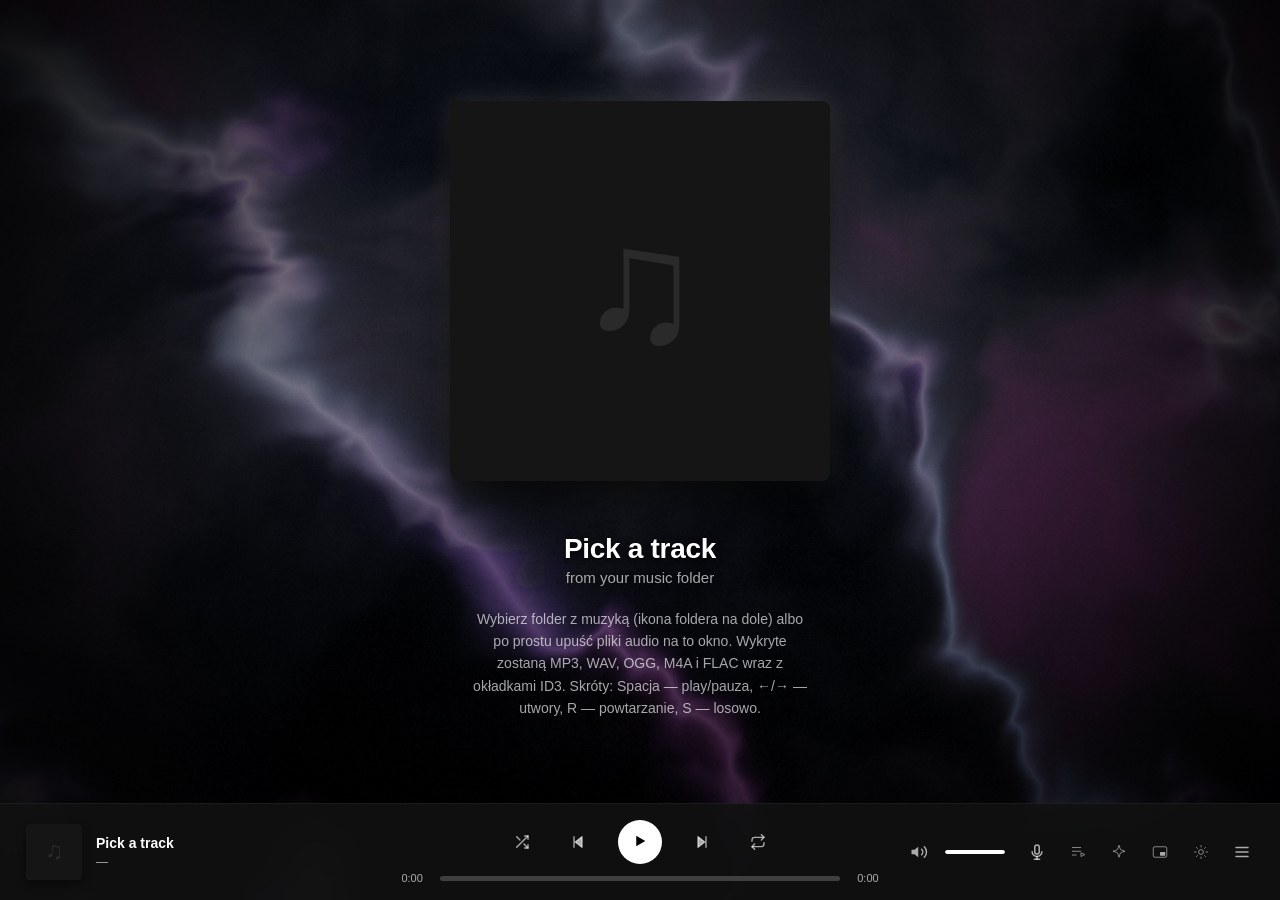
==== app/resources/index.html @ e75da00f "New settings window; remember the album the queue plays from - Settings: a proper window with catego" ====
<!DOCTYPE html>
<html lang="pl">
<head>
  <script src="tags.js"></script>
  <script src="neutralino.js"></script>
  <script src="desktop.js"></script>
<meta charset="UTF-8">
<meta name="viewport" content="width=device-width, initial-scale=1.0, viewport-fit=cover">
<meta name="color-scheme" content="dark">
<title>Pulsar — odtwarzacz muzyczny</title>
<style>
  :root {
    --bg: #000000;
    --panel-bg: rgba(18, 18, 18, 0.95);
    --bar-bg: rgba(18, 18, 18, 0.85);
    --text: #ffffff;
    --text-muted: rgba(255, 255, 255, 0.65);
    
    /* Akcent wyciągnięty z okładki (zmieniany przez JS) */
    --accent-rgb: 255, 255, 255; 
    --accent: rgb(var(--accent-rgb));
    
    /* Pulsowanie do rytmu */
    --beat-pulse: 0;
    
    color-scheme: dark;
  }

  * { box-sizing:border-box; margin:0; padding:0; -webkit-tap-highlight-color:transparent; }
  html, body { height:100%; overflow:hidden; }
  body {
    background: var(--bg);
    color: var(--text);
    font-family: -apple-system, BlinkMacSystemFont, "Segoe UI", Roboto, Helvetica, Arial, sans-serif;
    position: relative;
  }

  /* ---------- Tło (Rozbita okładka, Dynamiczny Ruch) ---------- */
  .ambient-bg-container {
    position: fixed; 
    inset: -30%; /* Gigantyczny margines, żeby krawędzie okładki nigdy nie weszły w ekran */
    z-index: -4; 
    background: var(--bg);
    overflow: hidden;
    /* Tu dajemy pulsowanie, żeby nie kłóciło się z ruchem warstw poniżej */
    transform: scale(calc(1 + var(--beat-pulse) * 0.04));
    transition: transform 0.1s linear;
  }

  .ambient-3d-canvas {
    position: fixed;
    inset: 0;
    width: 100vw;
    height: 100vh;
    z-index: -4;
    opacity: 0;
    pointer-events: none;
    transition: opacity 0.8s ease;
    background: transparent;
    /* tryb 3D = shader jest głównym źródłem światła sceny */
    mix-blend-mode: screen;
  }
  body.three-d-mode .ambient-3d-canvas { opacity: 1; }
  body.three-d-mode .ambient-layer { opacity: 0; }
  body.three-d-mode .vignette { background: radial-gradient(circle at 50% 46%, rgba(0,0,0,0) 0%, rgba(0,0,0,0.52) 62%, rgba(0,0,0,0.96) 100%); }
  
  .ambient-layer {
    position: absolute;
    inset: 0;
    --ambient-image: none;
    --blur-radius: 42px;
    background: var(--ambient-image) center / cover no-repeat;
    /* Mocne rozmycie + bogatsza kolorystyka; delikatny "oddech" barw w rytm pulsu */
    filter: blur(var(--blur-radius)) saturate(1.9) brightness(0.86) hue-rotate(calc(var(--beat-pulse) * 8deg));
    opacity: 0;
    will-change: opacity, transform;
    transition: opacity 1.5s ease-in-out;
    /* Transformacja jest sterowana płynnie przez requestAnimationFrame. */
  }

  .ambient-slice {
    position: absolute;
    inset: -18%;
    --blur-radius: 24px;
    background: var(--ambient-slice-image, none) center / cover no-repeat;
    opacity: 0.22;
    mix-blend-mode: screen;
    filter: blur(var(--blur-radius)) saturate(1.25);
    will-change: transform, filter;
  }

  .ambient-slice:nth-child(1) {
    clip-path: none;
    --blur-radius: 24px;
    filter: blur(var(--blur-radius)) saturate(1.35) brightness(1.08) brightness(calc(1 + var(--beat-pulse) * 0.30));
    animation: ambientSliceOne 19s ease-in-out infinite alternate;
  }

  .ambient-slice:nth-child(2) {
    clip-path: none;
    --blur-radius: 30px;
    filter: blur(var(--blur-radius)) saturate(1.3) brightness(0.92) brightness(calc(1 + var(--beat-pulse) * 0.26));
    opacity: 0.18;
    animation: ambientSliceTwo 23s ease-in-out infinite alternate;
  }

  .ambient-slice:nth-child(3) {
    clip-path: none;
    --blur-radius: 20px;
    filter: blur(var(--blur-radius)) saturate(1.45) brightness(1.12) brightness(calc(1 + var(--beat-pulse) * 0.32));
    opacity: 0.18;
    animation: ambientSliceThree 17s ease-in-out infinite alternate;
  }

  .ambient-slice:nth-child(4) {
    clip-path: none;
    --blur-radius: 34px;
    filter: blur(var(--blur-radius)) saturate(1.3) brightness(0.9) brightness(calc(1 + var(--beat-pulse) * 0.24));
    opacity: 0.12;
    mix-blend-mode: screen;
    animation: ambientSliceFour 29s ease-in-out infinite alternate;
  }

  .ambient-layer.active { opacity: 1; }

  /* --- Ulepszone tło 2D: poświaty-orby barwione paletą okładki --- */
  .bg-orbs {
    position: absolute; inset: 0; z-index: 0;
    filter: blur(46px) saturate(calc(1.3 + var(--beat-pulse) * 0.7)) hue-rotate(calc(var(--beat-pulse) * 14deg));
    transition: opacity 1.2s ease;
    will-change: transform;
  }
  body.three-d-mode .bg-orbs { opacity: 0; }
  .bg-orb {
    position: absolute; display: block; border-radius: 50%;
    width: 58vmax; height: 58vmax;
    background: radial-gradient(circle at 50% 50%,
      rgba(var(--orb-c), calc(0.30 + var(--beat-pulse) * 0.26)) 0%,
      rgba(var(--orb-c), 0.11) 44%, transparent 68%);
    mix-blend-mode: screen;
    opacity: calc(0.55 + var(--beat-pulse) * 0.35);
    will-change: transform, opacity;
  }
  .bg-orb.o1 { --orb-c: var(--pal-0-rgb, 94, 70, 190); top: -20%; left: -14%; animation: orbFloat1 26s ease-in-out infinite alternate; }
  .bg-orb.o2 { --orb-c: var(--pal-2-rgb, 24, 130, 150); bottom: -24%; right: -16%; animation: orbFloat2 33s ease-in-out infinite alternate; }
  .bg-orb.o3 { --orb-c: var(--pal-4-rgb, 200, 70, 110); top: 26%; left: 36%; width: 46vmax; height: 46vmax; animation: orbFloat3 39s ease-in-out infinite alternate; }
  @keyframes orbFloat1 {
    from { transform: translate(-7%, -5%) scale(1); }
    to { transform: translate(11%, 9%) scale(1.28); }
  }
  @keyframes orbFloat2 {
    from { transform: translate(9%, 6%) scale(1.22); }
    to { transform: translate(-12%, -8%) scale(0.94); }
  }
  @keyframes orbFloat3 {
    from { transform: translate(-5%, 8%) scale(0.9) rotate(0deg); }
    to { transform: translate(9%, -9%) scale(1.24) rotate(24deg); }
  }

  /* --- Ziarno filmowe: subtelna "żywa" tekstura na całym tle --- */
  .bg-grain {
    position: fixed; inset: -80px; z-index: -2; pointer-events: none;
    opacity: 0.065; mix-blend-mode: overlay;
    background-image: url("data:image/svg+xml;utf8,<svg xmlns='http://www.w3.org/2000/svg' width='180' height='180'><filter id='n'><feTurbulence type='fractalNoise' baseFrequency='0.9' numOctaves='2' stitchTiles='stitch'/></filter><rect width='180' height='180' filter='url(%23n)' opacity='0.62'/></svg>");
    animation: grainShift 1.15s steps(4) infinite;
  }
  @keyframes grainShift {
    0% { transform: translate(0, 0); }
    25% { transform: translate(-16px, 10px); }
    50% { transform: translate(12px, -14px); }
    75% { transform: translate(-8px, -9px); }
    100% { transform: translate(0, 0); }
  }
  @media (prefers-reduced-motion: reduce) {
    .bg-grain { animation: none; }
    .bg-orb { animation-duration: 90s; }
  }

  @keyframes ambientSliceOne {
    from { transform: translate(calc(var(--slice-dx, 0%) - 7%), calc(var(--slice-dy, 0%) + 4%)) rotate(-5deg) scale(1.12); }
    to { transform: translate(calc(var(--slice-dx, 0%) + 8%), calc(var(--slice-dy, 0%) - 5%)) rotate(7deg) scale(1.28); }
  }
  @keyframes ambientSliceTwo {
    from { transform: translate(calc(var(--slice-dx, 0%) + 8%), calc(var(--slice-dy, 0%) - 6%)) rotate(4deg) scale(1.18); }
    to { transform: translate(calc(var(--slice-dx, 0%) - 10%), calc(var(--slice-dy, 0%) + 7%)) rotate(-6deg) scale(1.34); }
  }
  @keyframes ambientSliceThree {
    from { transform: translate(calc(var(--slice-dx, 0%) - 5%), calc(var(--slice-dy, 0%) - 8%)) rotate(7deg) scale(1.24); }
    to { transform: translate(calc(var(--slice-dx, 0%) + 11%), calc(var(--slice-dy, 0%) + 6%)) rotate(-4deg) scale(1.12); }
  }
  @keyframes ambientSliceFour {
    from { transform: translate(calc(var(--slice-dx, 0%) + 4%), calc(var(--slice-dy, 0%) + 9%)) rotate(-8deg) scale(1.3); }
    to { transform: translate(calc(var(--slice-dx, 0%) - 8%), calc(var(--slice-dy, 0%) - 4%)) rotate(5deg) scale(1.16); }
  }

  .vignette {
    position: fixed; inset: 0; z-index: -3; pointer-events: none;
    background:
      radial-gradient(circle at 50% 50%, rgba(0,0,0,0) 0%, rgba(0,0,0,0.5) 70%, rgba(0,0,0,0.95) 100%),
      linear-gradient(180deg, rgba(0,0,0,0.26) 0%, rgba(0,0,0,0) 16%, rgba(0,0,0,0) 76%, rgba(0,0,0,0.46) 100%);
    opacity: calc(1 - var(--beat-pulse) * 0.1);
  }

  /* ---------- Główny widok odtwarzacza ---------- */
  .player {
    position: relative; z-index: 1; min-height: 100%; display: flex; 
    flex-direction: column; align-items: center; justify-content: center;
    padding: 20px 20px 100px; text-align: center;
  }
  .cover-wrap {
    position: relative; left: 0;
    transition: width .55s cubic-bezier(.22,.8,.3,1), height .55s cubic-bezier(.22,.8,.3,1), left .55s cubic-bezier(.22,.8,.3,1);
    width: min(80vw, 380px); 
    height: min(80vw, 380px);
    border-radius: 8px; /* Kanciaste, jak w referencji */
    overflow: hidden;
    /* Głęboki cień akcentujący + poświata barwy okładki pulsująca w rytm basu */
    box-shadow: 0 30px 60px -10px rgba(0,0,0,0.8), 0 10px 20px rgba(0,0,0,0.5),
      0 0 calc(26px + var(--beat-pulse) * 90px) rgba(var(--accent-rgb), calc(0.16 + var(--beat-pulse) * 0.4));
    cursor: pointer;
    transition: transform 0.2s cubic-bezier(0.2, 0.8, 0.2, 1);
  }
  .cover-wrap.reactive {
    transform: scale(calc(1 + var(--beat-pulse) * 0.045));
  }
  #coverImg {
    width: 100%; height: 100%; object-fit: cover; display: block;
    user-select: none; -webkit-user-drag: none;
    transition: opacity .4s ease; opacity: 0; 
  }
  
  .play-overlay {
    position: absolute; inset: 0; border: none; cursor: pointer; display: flex; 
    align-items: center; justify-content: center; background: rgba(0,0,0,0); opacity: 0;
    transition: opacity .2s ease, background .2s ease;
  }
  .cover-wrap:hover .play-overlay { opacity: 1; background: rgba(0,0,0,0.3); }
  .play-overlay svg { width: 64px; height: 64px; color: #fff; filter: drop-shadow(0 4px 10px rgba(0,0,0,.5)); }

  .fullscreen-btn { position: absolute; right: 12px; top: 12px; z-index: 2; }
  .fullscreen-btn, .cover-add-btn { width: 36px; height: 36px; border: 1px solid rgba(255,255,255,.35); border-radius: 50%; background: rgba(0,0,0,.45); color: #fff; display: flex; align-items: center; justify-content: center; cursor: pointer; opacity: 0; transition: opacity .2s, background .2s; }
  .cover-wrap:hover .fullscreen-btn, .cover-wrap:hover .cover-add-btn { opacity: 1; }
  .fullscreen-btn:hover, .cover-add-btn:hover { background: rgba(255,255,255,.2); }
  .cover-add-btn { position: absolute; left: 50%; bottom: 18px; transform: translateX(-50%); width: 44px; height: 44px; font-size: 24px; }
  .playlist-menu { position: absolute; left: 50%; bottom: 70px; transform: translateX(-50%) translateY(6px); z-index: 5; width: min(270px, 80vw); padding: 8px; background: rgba(20,20,20,.96); border: 1px solid rgba(255,255,255,.18); border-radius: 8px; box-shadow: 0 14px 40px rgba(0,0,0,.6); opacity: 0; pointer-events: none; transition: opacity .2s, transform .2s; text-align: left; }
  .playlist-menu.open { opacity: 1; transform: translateX(-50%) translateY(0); pointer-events: auto; }
  .playlist-menu button { width: 100%; border: 0; background: transparent; color: #fff; padding: 10px; border-radius: 5px; cursor: pointer; text-align: left; font: inherit; }
  .playlist-menu button:hover { background: rgba(255,255,255,.12); }
  .playlist-menu-title { padding: 6px 10px 8px; color: var(--text-muted); font-size: 11px; text-transform: uppercase; letter-spacing: .08em; }
  .cover-controls { position: absolute; left: 50%; top: 50%; z-index: 4; display: flex; align-items: center; gap: 104px; transform: translate(-50%, -50%); opacity: 0; transition: opacity .2s; }
  body.fullscreen-mode .cover-wrap:hover .cover-controls { opacity: 1; }
  .cover-control { width: 34px; height: 34px; padding: 0; border: 0; background: transparent; color: #fff; display: flex; align-items: center; justify-content: center; cursor: pointer; filter: drop-shadow(0 2px 5px rgba(0,0,0,.7)); }
  .cover-control:hover { transform: scale(1.12); }
  .cover-control svg { width: 22px; height: 22px; fill: currentColor; stroke: none; }
  .cover-control svg [stroke], .cover-control svg path[stroke] { stroke: currentColor; stroke-linecap: round; stroke-linejoin: round; }
  .cover-control.play-cover { width: 46px; height: 46px; background: #fff; color: #000; border-radius: 50%; }
  .cover-control.play-cover svg { width: 20px; height: 20px; fill: currentColor; stroke: none; }
  #coverPrevBtn svg, #coverNextBtn svg { fill: currentColor; stroke: currentColor; stroke-width: 2; }
  #fsLyricsBtn { top: 58px; }
  #fsLyricsBtn svg { width: 17px; height: 17px; fill: none; stroke: currentColor; stroke-width: 2; stroke-linecap: round; stroke-linejoin: round; }
  #fsLyricsBtn.active { background: rgba(77,227,255,.4); border-color: rgba(77,227,255,.9); box-shadow: 0 0 12px rgba(77,227,255,.45); }
  #lyricsBtn svg { fill: none; stroke: currentColor; stroke-width: 2; stroke-linecap: round; stroke-linejoin: round; }
  .cover-volume { position: absolute; right: 12px; top: 50%; z-index: 4; display: flex; flex-direction: column; align-items: center; gap: 8px; opacity: 0; transform: translate(8px, -50%); transition: opacity .2s, transform .2s; }
  body.fullscreen-mode .cover-wrap:hover .cover-volume { opacity: 1; transform: translate(0, -50%); }
  .cover-volume-icon { display: none; }
  /* pas = tło elementu (6px wycentrowane), element = szerokość kulki → kulka zawsze idealnie na pasku */
  .cover-volume input { appearance: none; -webkit-appearance: none; writing-mode: vertical-lr; direction: rtl; width: 14px; height: 132px; margin: 0; padding: 0; border: 0; border-radius: 7px; background: linear-gradient(to top, #fff 0%, #fff var(--volume-percent, 100%), rgba(255,255,255,.28) var(--volume-percent, 100%), rgba(255,255,255,.28) 100%) no-repeat center / 6px 100%; cursor: pointer; }
  .cover-volume input::-webkit-slider-runnable-track { width: 14px; background: transparent; border: 0; }
  .cover-volume input::-webkit-slider-thumb { -webkit-appearance: none; width: 14px; height: 14px; margin: 0; border: 2px solid rgba(0,0,0,.35); border-radius: 50%; background: #fff; box-shadow: 0 1px 4px rgba(0,0,0,.4); }
  .cover-volume input::-moz-range-track { width: 14px; background: transparent; }
  .cover-volume input::-moz-range-progress { width: 14px; background: transparent; }
  .cover-volume input::-moz-range-thumb { width: 14px; height: 14px; border: 2px solid rgba(0,0,0,.35); border-radius: 50%; background: #fff; }
  body.fullscreen-mode .play-overlay { opacity: 0; pointer-events: none; }
  body.fullscreen-mode .cover-control.play-cover { display: flex; }
  body.fullscreen-mode .bottombar { display: none; }
  body.fullscreen-mode .player { padding-bottom: 20px; }
  body.fullscreen-mode .cover-wrap { width: min(78vh, 620px); height: min(78vh, 620px); }
  body.fullscreen-mode .center-seek-row { width: min(78vh, 620px); margin-top: 16px; opacity: 1; transform: translateY(0); pointer-events: auto; }
  body.fullscreen-mode .center-seek-bar { height: 8px; }
  body.fullscreen-mode .center-seek-bar:hover, body.fullscreen-mode .center-seek-bar.dragging { height: 10px; }
  body.fullscreen-mode .center-seek-thumb { width: 16px; height: 16px; }
  body.fullscreen-mode .track-title { font-size: clamp(24px, 4vw, 36px); }
  .track-title, .track-artist { position: relative; left: 0; }
  .center-seek-row { position: relative; left: 0; transition: width .55s cubic-bezier(.22,.8,.3,1), left .55s cubic-bezier(.22,.8,.3,1), margin-top .45s cubic-bezier(.22,.8,.3,1); }
  .playlist-cover { width: 48px; height: 48px; object-fit: cover; border-radius: 4px; flex-shrink: 0; }
  .playlist-item { position: relative; }
  .playlist-item .track-meta { padding-right: 30px; }
  .playlist-remove { position: absolute; right: 8px; width: 28px; height: 28px; border: 0; border-radius: 50%; background: transparent; color: var(--text-muted); font-size: 18px; line-height: 1; cursor: pointer; }
  .playlist-remove:hover { color: #fff; background: rgba(255,255,255,.12); }
  .mini-act.fav.on { color: var(--accent); }
  .key-row { display: flex; align-items: center; gap: 12px; padding: 6px 2px; font-size: 13px; color: rgba(255,255,255,.82); }
  .key-row kbd { min-width: 64px; text-align: center; padding: 3px 8px; border-radius: 7px; background: rgba(255,255,255,.1); border: 1px solid rgba(255,255,255,.18); font: inherit; font-size: 12px; color: #fff; }

  /* ---------- Centralny pasek postępu (pod okładką) ---------- */
  .center-seek-row {
    display: flex; align-items: center; justify-content: space-between; gap: 12px;
    width: min(80vw, 380px);
    margin-top: 24px;
    opacity: 0; 
    transform: translateY(10px);
    pointer-events: none;
    transition: opacity 0.5s ease, transform 0.5s ease;
  }
  /* Pojawia się, gdy pasek na dole znika */
  body.bar-hidden .center-seek-row {
    opacity: 1;
    transform: translateY(0);
    pointer-events: auto;
  }
  
  .center-seek-row .time { font-size: 11px; font-weight: 500; color: var(--text-muted); font-variant-numeric: tabular-nums; width: 35px; }
  .center-seek-row .time:first-child { text-align: left; }
  .center-seek-row .time:last-child { text-align: right; }
  
  .center-seek-bar { 
    position: relative; flex: 1; height: 5px; 
    background: rgba(255,255,255,0.25); border-radius: 3px; 
    cursor: pointer; touch-action: none; 
    transition: height 0.15s;
  }
  .center-seek-bar:hover, .center-seek-bar.dragging { height: 7px; }
  
  .center-seek-fill { 
    position: absolute; top: 0; left: 0; height: 100%; width: 0%; 
    background: var(--accent); border-radius: 3px; pointer-events: none;
  }
  .center-seek-thumb {
    position: absolute; top: 50%; left: 0%; width: 14px; height: 14px; 
    background: #fff; border-radius: 50%;
    transform: translate(-50%,-50%); box-shadow: 0 2px 6px rgba(0,0,0,.4); 
    opacity: 0; transition: opacity .2s; pointer-events: none;
  }
  .center-seek-bar:hover .center-seek-thumb, .center-seek-bar.dragging .center-seek-thumb { opacity: 1; }

  /* Typography */
  .track-title {
    font-size: clamp(22px, 5vw, 28px); font-weight: 700; letter-spacing: -0.3px; 
    margin-top: 16px; max-width: 82vw; overflow: hidden; text-overflow: ellipsis; white-space: nowrap; 
    transition: opacity .2s ease, transform 0.5s ease;
    text-shadow: 0 2px 16px rgba(0,0,0,.8), 0 1px 3px rgba(0,0,0,.9);
  }
  .track-artist {
    font-size: 15px; font-weight: 500; color: var(--text-muted); 
    margin-top: 4px; max-width: 82vw; overflow: hidden; text-overflow: ellipsis; white-space: nowrap; 
    transition: opacity .2s ease, transform 0.5s ease;
    text-shadow: 0 1px 10px rgba(0,0,0,.85);
  }

  /* Chip nazwy stylu wizualizacji */
  .style-toast {
    position: fixed; left: 50%; bottom: 100px; transform: translateX(-50%) translateY(6px);
    z-index: 35; padding: 8px 18px; background: rgba(18,18,18,.95);
    border: 1px solid rgba(255,255,255,.14); border-radius: 999px;
    font-size: 13px; font-weight: 600; color: #fff; letter-spacing: .02em;
    opacity: 0; pointer-events: none; transition: opacity .25s, transform .25s;
    backdrop-filter: blur(18px); -webkit-backdrop-filter: blur(18px);
  }
  .style-toast.show { opacity: 1; transform: translateX(-50%) translateY(0); }
  body.bar-hidden .track-title, body.bar-hidden .track-artist {
    transform: translateY(4px);
  }

  .empty-hint { margin-top: 22px; font-size: 14px; color: var(--text-muted); line-height: 1.6; max-width: 340px; }

  /* ---------- Dolny pasek ---------- */
  .bottombar {
    position: fixed; left: 0; right: 0; bottom: 0; z-index: 10; display: flex; align-items: center; gap: 18px;
    padding: 16px clamp(14px, 3vw, 26px); background: var(--bar-bg);
    backdrop-filter: blur(25px); -webkit-backdrop-filter: blur(25px);
    border-top: 1px solid rgba(255,255,255,0.05); transform: translateY(0); opacity: 1;
    transition: transform .5s cubic-bezier(.2,.8,.2,1), opacity .5s ease;
  }
  .bottombar.hidden { transform: translateY(100%); opacity: 0; pointer-events: none; }

  .bb-left { display: flex; align-items: center; gap: 14px; flex: 1 1 0; min-width: 0; }
  .bb-thumb { width: 56px; height: 56px; border-radius: 4px; object-fit: cover; flex-shrink: 0; box-shadow: 0 4px 10px rgba(0,0,0,0.4); transition: opacity 0.3s; opacity: 0; }
  .bb-meta { min-width: 0; text-align: left; }
  .bb-title { font-size: 14px; font-weight: 600; white-space: nowrap; overflow: hidden; text-overflow: ellipsis; }
  .bb-artist { font-size: 12px; color: var(--text-muted); white-space: nowrap; overflow: hidden; text-overflow: ellipsis; margin-top: 4px; }

  .bb-center { flex: 1.4 1 0; max-width: 600px; display: flex; flex-direction: column; align-items: center; gap: 8px; min-width: 0; }
  .controls { display: flex; align-items: center; justify-content: center; gap: 24px; }
  
  .ctrl-btn {
    background: transparent; border: none; color: var(--text-muted); width: 32px; height: 32px; 
    border-radius: 50%; display: flex; align-items: center; justify-content: center; cursor: pointer; transition: color .2s, transform .15s;
  }
  .ctrl-btn:hover { color: #fff; transform: scale(1.1); }
  .ctrl-btn svg { width: 16px; height: 16px; fill: currentColor; }
  
  .ctrl-btn.play-main { 
    width: 44px; height: 44px; background: #fff; color: #000; transition: background 0.2s ease, transform 0.15s, color 0.2s;
  }
  .ctrl-btn.play-main:hover { transform: scale(1.06); }
  .ctrl-btn.play-main.playing { background: var(--accent); color: #fff; }
  .ctrl-btn.play-main svg { width: 18px; height: 18px; }

  .seek-row { display: flex; align-items: center; gap: 10px; width: 100%; max-width: 500px; }
  .time { font-size: 11px; color: var(--text-muted); font-variant-numeric: tabular-nums; min-width: 35px; text-align: center; }
  .seek-bar { position: relative; flex: 1; height: 4px; background: rgba(255,255,255,0.2); border-radius: 2px; cursor: pointer; touch-action: none; overflow: hidden; }
  .seek-fill { position: absolute; top: 0; left: 0; height: 100%; width: 0%; background: #fff; border-radius: 2px; }
  .seek-bar:hover .seek-fill, .seek-bar.dragging .seek-fill { background: var(--accent); }
  .seek-bar.dragging { overflow: visible; }
  
  .seek-thumb {
    position: absolute; top: 50%; left: 0%; width: 12px; height: 12px; background: #fff; border-radius: 50%;
    transform: translate(-50%,-50%); box-shadow: 0 2px 4px rgba(0,0,0,.5); opacity: 0; transition: opacity .2s;
  }
  .seek-bar:hover .seek-thumb, .seek-bar.dragging .seek-thumb { opacity: 1; }

  .bb-right { flex: 1 1 0; display: flex; align-items: center; justify-content: flex-end; gap: 16px; min-width: 0; }
  .icon-btn {
    width: 32px; height: 32px; background: transparent; border: none; color: var(--text-muted);
    display: flex; align-items: center; justify-content: center; cursor: pointer; transition: color .2s; font-size: 18px;
  }
  .icon-btn:hover { color: #fff; }
  .icon-btn svg { width: 18px; height: 18px; fill: currentColor; }

  /* Głośność UI */
  .volume-wrap { display: flex; align-items: center; gap: 10px; width: 130px; margin-right: 4px; }
  .vol-bar { position: relative; flex: 1; height: 4px; background: rgba(255,255,255,0.2); border-radius: 2px; cursor: pointer; touch-action: none; overflow: hidden; }
  .vol-bar:hover .seek-fill, .vol-bar.dragging .seek-fill { background: var(--accent); }
  .vol-bar.dragging { overflow: visible; }
  
  .reactive-toggle { display: flex; align-items: center; gap: 8px; }
  .toggle-label { font-size: 12px; color: var(--text-muted); font-weight: 500; white-space: nowrap; }
  .switch { position: relative; display: inline-block; width: 32px; height: 18px; flex-shrink: 0; }
  .switch input { opacity: 0; width: 0; height: 0; }
  .slider { position: absolute; inset: 0; background: rgba(255,255,255,0.2); transition: .25s; border-radius: 18px; cursor: pointer; }
  .slider:before { content: ""; position: absolute; height: 12px; width: 12px; left: 3px; top: 3px; background: #fff; transition: .25s; border-radius: 50%; }
  input:checked + .slider { background: var(--accent); }
  input:checked + .slider:before { transform: translateX(14px); background: #fff; }

  /* ---------- Panel Biblioteki ---------- */
  html { --libw: min(86vw, 350px); --barh: 96px; }
  .library-panel {
    position: fixed; top: 0; right: 0; height: calc(100% - var(--barh)); width: var(--libw);
    background: var(--panel-bg); backdrop-filter: blur(30px); -webkit-backdrop-filter: blur(30px);
    border-left: 1px solid rgba(255,255,255,0.05); z-index: 20; transform: translateX(100%);
    transition: transform .35s cubic-bezier(.2,.8,.2,1); display: flex; flex-direction: column; padding: 24px 16px 14px;
  }
  .library-panel.open { transform: translateX(0); }
  /* panel odsuwa treść (jak Spotify), zamiast ją zasłaniać */
  body.lib-open .player { margin-right: var(--libw); }
  .player { transition: margin-right .35s cubic-bezier(.2,.8,.2,1); }
  /* w pełnym ekranie panel nie istnieje */
  body.fullscreen-mode .library-panel { display: none; }
  body.fullscreen-mode.lib-open .player { margin-right: 0; }
  .library-header { display: flex; align-items: center; justify-content: space-between; margin-bottom: 20px; padding: 0 8px; }
  .library-header h2 { font-size: 18px; font-weight: 700; }
  .track-list { list-style: none; overflow-y: auto; flex: 1; display: flex; flex-direction: column; gap: 4px; }
  .track-list li {
    display: flex; align-items: center; gap: 12px; padding: 10px; padding-right: 104px; border-radius: 6px; cursor: pointer; transition: background .15s; position: relative;
  }
  .track-list li:hover { background: rgba(255,255,255,.08); }
  .track-list li.active { background: rgba(255,255,255,.12); color: var(--accent); }
  .track-list li.active .t-title { color: var(--accent); }
  .track-list img { width: 48px; height: 48px; border-radius: 4px; object-fit: cover; flex-shrink: 0; }
  .track-meta { min-width: 0; display: flex; flex-direction: column; text-align: left; gap: 4px;}
  .track-meta .t-title { font-size: 14px; font-weight: 600; white-space: nowrap; overflow: hidden; text-overflow: ellipsis; color: #fff; transition: color 0.2s;}
  .track-meta .t-artist { font-size: 12px; color: var(--text-muted); white-space: nowrap; overflow: hidden; text-overflow: ellipsis; }
  .empty-list-hint { color: var(--text-muted); font-size: 13px; text-align: center; margin-top: 36px; line-height: 1.5; padding: 0 6px; }

  .overlay-dim {
    position: fixed; inset: 0; background: rgba(0,0,0,.6); z-index: 15; opacity: 0; pointer-events: none; transition: opacity .3s;
  }
  .overlay-dim.show { opacity: 1; pointer-events: auto; }

  /* ================= UPGRADE: albumy, tryby odtwarzania, modale ================= */
  [hidden] { display: none !important; }

  /* Przyciski trybów (powtarzanie / losowanie) */
  .ctrl-btn.mode-btn svg, .ctrl-btn.mode-btn svg * { fill: none; stroke: currentColor; }
  .ctrl-btn.mode-btn svg text { fill: currentColor; stroke: none; }
  .ctrl-btn.active { color: var(--accent); }
  .ctrl-btn.active::after { content:""; position:absolute; }
  .cover-control.mode-btn svg, .cover-control.mode-btn svg * { fill: none; stroke: currentColor; }
  .cover-control.mode-btn svg text { fill: currentColor; stroke: none; }
  .cover-control.active { color: var(--accent); }
  .cover-controls { gap: clamp(10px, 9%, 34px); }

  /* Nagłówek biblioteki z zakładkami */
  .library-tabs { display:flex; background:rgba(255,255,255,.08); border-radius:6px; padding:2px; }
  .lib-tab { border:0; background:transparent; color:var(--text-muted); font:inherit; font-size:12px; padding:6px 12px; border-radius:5px; cursor:pointer; white-space:nowrap; }
  .lib-tab.active { background:rgba(255,255,255,.16); color:#fff; }
  .library-toolbar { display:flex; gap:8px; padding:0 4px 12px; }
  .lib-tool { flex:1; border:1px solid rgba(255,255,255,.16); background:rgba(255,255,255,.05); color:var(--text-muted); font:inherit; font-size:12px; padding:8px 6px; border-radius:6px; cursor:pointer; white-space:nowrap; }
  .lib-tool:hover { color:#fff; background:rgba(255,255,255,.12); }
  .lib-tool.on { color:var(--accent); border-color:var(--accent); background:rgba(255,255,255,.08); }

  /* Siatka albumów */
  .album-grid-wrap { flex:1; overflow-y:auto; padding:2px 4px 8px; }
  .album-grid { display:grid; grid-template-columns:1fr 1fr; gap:10px; }
  .album-card { background:rgba(255,255,255,.05); border:1px solid rgba(255,255,255,.06); border-radius:10px; padding:9px; cursor:pointer; transition:background .15s, border-color .15s; text-align:left; }
  .album-card:hover { background:rgba(255,255,255,.1); }
  .album-card.active-album { border-color:var(--accent); }
  .album-card img { width:100%; aspect-ratio:1; object-fit:cover; border-radius:6px; background:#111; display:block; }
  .album-card-name { font-size:13px; font-weight:600; margin-top:8px; white-space:nowrap; overflow:hidden; text-overflow:ellipsis; color:#fff; }
  .album-card-meta { font-size:11px; color:var(--text-muted); margin-top:2px; }
  .liked-cover .album-cover-edit { display: none; }
  .album-card-actions { display:flex; gap:4px; margin-top:8px; }
  .card-act { flex:1; border:0; background:rgba(255,255,255,.08); color:#fff; font-size:13px; padding:7px 0; border-radius:6px; cursor:pointer; transition:background .15s; display:flex; align-items:center; justify-content:center; }
  .card-act svg { display:block; }
  .primary-btn svg, .ghost-btn svg { vertical-align:-2px; }
  .card-act:hover { background:rgba(255,255,255,.22); }
  .card-act.danger:hover { background:rgba(215,60,60,.65); }

  /* Szczegóły albumu */
  .album-detail { flex:1; display:flex; flex-direction:column; min-height:0; }
  .album-detail-header { display:flex; gap:14px; padding:0 4px 14px; border-bottom:1px solid rgba(255,255,255,.07); margin-bottom:8px; }
  .album-detail-cover-wrap { position:relative; width:100px; flex-shrink:0; }
  .album-detail-cover-wrap img { width:100px; height:100px; object-fit:cover; border-radius:6px; background:#111; cursor:pointer; display:block; }
  .album-cover-edit { position:absolute; right:-6px; bottom:-6px; width:26px; height:26px; border:1px solid rgba(255,255,255,.25); border-radius:50%; background:rgba(10,10,10,.85); color:#fff; cursor:pointer; font-size:12px; display:flex; align-items:center; justify-content:center; }
  .album-cover-edit:hover { background:rgba(255,255,255,.2); }
  .album-detail-info { min-width:0; flex:1; display:flex; flex-direction:column; gap:6px; }
  .album-back { align-self:flex-start; width:26px; height:26px; font-size:15px; }
  .album-detail-name { font-size:17px; font-weight:700; word-break:break-word; line-height:1.2; }
  .album-detail-meta { font-size:12px; color:var(--text-muted); }
  .album-detail-actions { display:flex; flex-wrap:wrap; gap:6px; margin-top:6px; }
  .primary-btn { border:0; background:#fff; color:#000; font:inherit; font-size:12px; font-weight:700; padding:8px 14px; border-radius:999px; cursor:pointer; transition:background .15s, color .15s; }
  .primary-btn:hover { background:var(--accent); color:#fff; }
  .ghost-btn { border:1px solid rgba(255,255,255,.2); background:transparent; color:var(--text-muted); font:inherit; font-size:12px; padding:8px 10px; border-radius:999px; cursor:pointer; transition:background .15s, color .15s; }
  .ghost-btn:hover { color:#fff; background:rgba(255,255,255,.1); }
  .ghost-btn.danger:hover { background:rgba(215,60,60,.45); color:#fff; border-color:transparent; }
  .album-track-list { padding:0 2px; }
  .album-num { width:18px; font-size:11px; color:var(--text-muted); text-align:right; font-variant-numeric:tabular-nums; flex-shrink:0; }
  .row-actions { margin-left:auto; display:flex; align-items:center; gap:2px; opacity:0; transition:opacity .15s; flex-shrink:0; }
  .track-list li:hover .row-actions { opacity:1; }
  .row-act { border:0; background:transparent; color:var(--text-muted); font-size:13px; cursor:pointer; width:24px; height:24px; border-radius:4px; line-height:1; }
  .row-act:hover { color:#fff; background:rgba(255,255,255,.14); }

  /* Tryb zaznaczania utworów */
  .track-check { width:20px; height:20px; border:1.5px solid rgba(255,255,255,.45); border-radius:5px; flex-shrink:0; display:flex; align-items:center; justify-content:center; font-size:12px; color:transparent; transition:background .15s, border-color .15s, color .15s; }
  .track-list li.selected { background:rgba(255,255,255,.14); }
  .track-list li.selected .track-check { background:var(--accent); border-color:var(--accent); color:#000; }
  .mini-act { position:absolute; right:8px; top:50%; transform:translateY(-50%); width:26px; height:26px; border:0; border-radius:50%; background:transparent; color:var(--text-muted); font-size:16px; line-height:1; cursor:pointer; opacity:0; transition:opacity .15s; }
  .mini-act.mid { right:38px; }
  .mini-act.danger { right:68px; }
  .mini-act.tag-act { right:68px; font-size:0; }
  .mini-act.tag-act ~ .mini-act.danger { right:98px; }
  .track-list li:has(.tag-act) { padding-right: 134px; }
  .track-list li:hover .mini-act { opacity:1; }
  .mini-act:hover { color:#fff; background:rgba(255,255,255,.14); }
  .mini-act.danger:hover { color:#fff; background:rgba(215,60,60,.65); }
  .selection-bar { display:flex; flex-wrap:wrap; align-items:center; justify-content:space-between; gap:8px; padding:10px 4px 2px; border-top:1px solid rgba(255,255,255,.08); margin-top:8px; }
  .selection-actions { display:flex; gap:6px; flex-wrap:wrap; }
  #selectionCount { font-size:12px; color:var(--text-muted); }
  .selection-hint { font-size:12px; color:var(--accent); padding:4px 4px 0; }

  /* Modal */
  .modal-dim { position:fixed; inset:0; z-index:40; background:rgba(0,0,0,.65); display:flex; align-items:center; justify-content:center; opacity:0; pointer-events:none; transition:opacity .2s; padding:16px; }
  .modal-dim.show { opacity:1; pointer-events:auto; }
  .modal { width:min(380px, 92vw); background:rgba(24,24,24,.98); border:1px solid rgba(255,255,255,.12); border-radius:12px; padding:20px; box-shadow:0 30px 80px rgba(0,0,0,.7); transform:translateY(8px) scale(.98); transition:transform .2s; text-align:left;
    max-height: min(92vh, 900px); overflow-y: auto; }
  .modal:has(.snd-section) { width: min(436px, 94vw); }
  .modal:has(.snd-section) .modal-body { max-height: none; }
  .modal-dim.show .modal { transform:none; }
  .modal h3 { font-size:16px; margin-bottom:14px; }
  .modal input.modal-text { width:100%; background:rgba(255,255,255,.08); border:1px solid rgba(255,255,255,.16); border-radius:6px; color:#fff; padding:10px; font:inherit; margin-bottom:12px; outline:none; }
  .modal input.modal-text:focus { border-color:var(--accent); }
  .modal-body { display:flex; flex-direction:column; gap:6px; max-height:280px; overflow-y:auto; margin-bottom:14px; }
  .modal-body:empty { display:none; margin-bottom:0; }
  .modal-choice { border:1px solid rgba(255,255,255,.1); background:rgba(255,255,255,.05); color:#fff; font:inherit; font-size:13px; text-align:left; padding:10px; border-radius:6px; cursor:pointer; }
  .modal-choice:hover { background:rgba(255,255,255,.14); }
  .modal-actions { display:flex; justify-content:flex-end; gap:8px; }
  .modal-cover-row { display:flex; align-items:center; flex-wrap:wrap; gap:10px; font-size:12px; color:var(--text-muted); }
  .modal-cover-row img { width:56px; height:56px; object-fit:cover; border-radius:6px; background:#111; }

  /* Wskazówka przy przeciąganiu plików */
  .drop-hint { position:fixed; inset:8px; z-index:60; display:none; align-items:center; justify-content:center; background:rgba(0,0,0,.78); border:2px dashed rgba(255,255,255,.45); border-radius:14px; font-size:17px; pointer-events:none; text-align:center; padding:24px; color:#fff; }
  body.dragging-files .drop-hint { display:flex; }

  /* Naprowadzacz na przycisk foldera */
  @keyframes attentionPulse { 0%,100% { transform: scale(1); } 50% { transform: scale(1.18); } }
  .icon-btn.attention { animation: attentionPulse 2.2s ease-in-out infinite; }

  /* Wąskie ekrany: 5 przycisków sterowania musi się zmieścić */
  @media (max-width: 560px){
    .controls { gap: 12px; }
    .ctrl-btn { width: 28px; height: 28px; }
    .ctrl-btn svg { width: 14px; height: 14px; }
    .ctrl-btn.play-main { width: 40px; height: 40px; }
    .ctrl-btn.play-main svg { width: 16px; height: 16px; }
  }

  /* ---------- Poprawki fullscreen + lizowanie interfejsu ---------- */
  /* W trybie pełnoekranowy NIGDY nie pokazujemy nakładki play (duże sterowanie na okładce wystarcza) */
  body.fullscreen-mode .play-overlay,
  body.fullscreen-mode .cover-wrap:hover .play-overlay { opacity: 0 !important; pointer-events: none; background: transparent; }
  /* Przyciski na okładce nigdy nie mogą być spłaszczane */
  .cover-control { flex-shrink: 0; }
  .cover-controls { gap: clamp(8px, 7%, 26px); }
  @media (hover:none){
    body.fullscreen-mode .cover-controls { opacity: 1; }
  }
  /* Stały przycisk wyjścia z pełnego ekranu */
  .fullscreen-exit {
    position: fixed; top: 12px; right: 14px; z-index: 32; display: none;
    width: 36px; height: 36px; border: 1px solid rgba(255,255,255,.3); border-radius: 50%;
    background: rgba(0,0,0,.45); color: #fff; cursor: pointer; align-items: center; justify-content: center;
    transition: background .2s, opacity .3s; opacity: .55;
  }
  .fullscreen-exit:hover { background: rgba(255,255,255,.18); opacity: 1; }
  .fullscreen-exit svg { width: 14px; height: 14px; stroke: currentColor; fill: none; stroke-width: 2.2; stroke-linecap: round; }
  body.fullscreen-mode .fullscreen-exit { display: flex; }
  body.fullscreen-mode:hover .fullscreen-exit { opacity: 1; }
  /* Ikony SVG w pasku zamiast emoji */
  .icon-btn svg { display: block; }
  .icon-btn[data-ic="stroke"] svg { fill: none; stroke: currentColor; }
  .fullscreen-btn svg, .cover-add-btn svg { stroke: currentColor; fill: none; stroke-width: 2; stroke-linecap: round; stroke-linejoin: round; }
  .fullscreen-btn svg { width: 14px; height: 14px; }
  .cover-add-btn svg { width: 18px; height: 18px; stroke-width: 2.4; }
  .lib-tool svg { width: 14px; height: 14px; vertical-align: -2px; margin-right: 4px; fill: none; stroke: currentColor; stroke-width: 2; stroke-linecap: round; stroke-linejoin: round; }
  .cover-volume-icon svg { width: 18px; height: 18px; display: block; }
  .bb-thumb { cursor: pointer; }
  /* Równe animowane słupki przy odtwarzanym utworze */
  .track-list li.active { background: rgba(255,255,255,.12); box-shadow: inset 2px 0 0 var(--accent); }
  .track-list li.active .t-title { position: relative; padding-left: 15px; }
  .track-list li.active .t-title::before {
    content: ""; position: absolute; left: 0; bottom: 1px; width: 10px; height: 12px;
    background-image: linear-gradient(currentColor, currentColor), linear-gradient(currentColor, currentColor), linear-gradient(currentColor, currentColor);
    background-repeat: no-repeat; background-position: left bottom, center bottom, right bottom;
    background-size: 3px 40%, 3px 85%, 3px 55%;
  }
  body.playing .track-list li.active .t-title::before { animation: eqBars 1s ease-in-out infinite alternate; }
  @keyframes eqBars {
    0%   { background-size: 3px 45%, 3px 92%, 3px 30%; }
    35%  { background-size: 3px 95%, 3px 35%, 3px 70%; }
    70%  { background-size: 3px 25%, 3px 70%, 3px 100%; }
    100% { background-size: 3px 75%, 3px 45%, 3px 35%; }
  }
  /* Przeciąganie utworów w albumie */
  .album-track-list li { cursor: grab; }
  .album-track-list li.dragging { opacity: .35; cursor: grabbing; }
  .album-track-list li.drop-target { box-shadow: inset 0 3px 0 var(--accent); }
  /* Dostępność i detale */
  :where(button, input, [tabindex]):focus-visible { outline: 2px solid var(--accent); outline-offset: 2px; }
  .bottombar, .player, .cover-controls, .library-toolbar, .album-card-actions, .album-detail-actions { user-select: none; -webkit-user-select: none; }
  .style-toast, .modal input, .modal-text { user-select: text; }
  button { touch-action: manipulation; }
  .seek-bar { height: 5px; border-radius: 3px; }
  .seek-fill { border-radius: 3px; }
  .seek-thumb { width: 13px; height: 13px; }
  .album-card { transition: background .15s, border-color .15s, transform .18s cubic-bezier(.2,.8,.2,1); }
  .album-card:hover { transform: translateY(-2px); }

  @media (hover:none){
    .mini-act { opacity:.75; }
    .row-actions { opacity:1; }
  }

  @media (max-width: 860px){
    .volume-wrap { display: none; } 
    .bb-left .bb-meta { display: none; }
    .toggle-label { display: none; }
    .bb-center { flex: 2 1 0; }
  }

  /* ---------- Silnik dźwięku: waveform, EQ, crossfade ---------- */
  .seek-bar { overflow: visible; }
  .wave-strip { position: absolute; left: -3px; right: -3px; bottom: 50%; margin-bottom: 4px; height: 26px;
    opacity: 0; transform: translateY(5px); transition: opacity .16s ease, transform .16s ease; pointer-events: none; z-index: 4; }
  .seek-row:hover .wave-strip, .center-seek-row:hover .wave-strip { opacity: 1; transform: none; pointer-events: auto; cursor: pointer; }
  body:not(.has-wave) .wave-strip { display: none; }
  .wave-strip canvas { position: absolute; inset: 0; width: 100%; height: 100%; border-radius: 5px; display: block; }
  .wave-strip .wave-hot { transition: clip-path .12s linear; }
  .seek-row:hover .wave-strip, .center-seek-row:hover .wave-strip { background: rgba(10,10,14,.55); border-radius: 6px; backdrop-filter: blur(6px); box-shadow: 0 4px 18px rgba(0,0,0,.4); }

  /* Modal dźwięku */
  .snd-modal { width: min(560px, 92vw); }
  .snd-section { margin-bottom: 12px; }
  .snd-section h3 { font-size: 11px; text-transform: uppercase; letter-spacing: .14em; color: rgba(255,255,255,.55); margin: 0 0 10px; font-weight: 600; }
  .snd-eq-rows { display: grid; gap: 2px; }
  .snd-eq-row { display: grid; grid-template-columns: 38px 1fr 34px; align-items: center; gap: 8px; }
  .snd-eq-row label { font-size: 11px; color: rgba(255,255,255,.65); font-variant-numeric: tabular-nums; }
  .snd-eq-row output { font-size: 11px; text-align: right; color: var(--accent); font-variant-numeric: tabular-nums; }
  .snd-eq-row input[type=range] { width: 100%; accent-color: var(--accent); height: 15px; cursor: pointer; margin: 0; }
  .snd-row2 { display: flex; align-items: center; justify-content: space-between; gap: 14px; padding: 7px 0; }
  .snd-row2 .snd-cap { font-size: 13px; color: rgba(255,255,255,.85); }
  .snd-row2 .snd-sub { font-size: 11px; color: rgba(255,255,255,.45); margin-top: 2px; }
  .snd-presets { display: flex; flex-wrap: wrap; gap: 6px; }
  .snd-preset-btn { border: 1px solid rgba(255,255,255,.16); background: rgba(255,255,255,.06); color: rgba(255,255,255,.85);
    border-radius: 999px; padding: 5px 12px; font-size: 12px; cursor: pointer; transition: .14s; font-family: inherit; }
  .snd-preset-btn:hover { background: rgba(255,255,255,.13); }
  .snd-preset-btn.active { border-color: var(--accent); color: var(--accent); background: rgba(var(--accent-rgb), .14); }
  .snd-select { background: rgba(255,255,255,.07); color: #fff; border: 1px solid rgba(255,255,255,.16); border-radius: 8px; padding: 5px 8px; font-size: 12px; font-family: inherit; }
  .snd-warn { font-size: 11px; color: rgba(255,255,255,.4); margin-top: 4px; }
  .sound-btn.active { color: var(--accent); }
  .net-wrap { padding: 0 14px 20px; flex: 1 1 auto; min-height: 0; overflow-y: auto; overscroll-behavior: contain; }
  #netView[hidden] { display: none; }
  .net-head { position: sticky; top: 0; z-index: 3; background: rgba(13,13,17,.95); backdrop-filter: blur(12px); -webkit-backdrop-filter: blur(12px);
    margin: 0 -14px 10px; padding: 12px 14px 8px; border-bottom: 1px solid rgba(255,255,255,.05); }
  .net-head::before { content: 'Znajdź muzykę'; display:block; margin: 0 2px 10px; font-size: 18px; font-weight: 800; letter-spacing: -.02em; }
  .net-search { display: flex; align-items: center; gap: 10px; height: 46px; padding: 0 8px 0 15px; margin-bottom: 10px; border-radius: 999px;
    background: rgba(255,255,255,.06); border: 1px solid rgba(255,255,255,.1); transition: border-color .18s, box-shadow .18s, background .18s; cursor: text; }
  .net-search:focus-within { background: rgba(255,255,255,.09); border-color: var(--accent); box-shadow: 0 0 0 3px rgba(var(--accent-rgb), .15), 0 10px 34px rgba(0,0,0,.35); }
  .net-search-ic { width: 18px; height: 18px; flex-shrink: 0; fill: none; stroke: rgba(255,255,255,.55); stroke-width: 2; stroke-linecap: round; transition: stroke .18s; }
  .net-search:focus-within .net-search-ic { stroke: var(--accent); }
  #netQuery { flex: 1; min-width: 0; background: transparent; border: 0; outline: none; padding: 0; color: #fff; font-size: 15px; font-weight: 500; font-family: inherit; }
  #netQuery::placeholder { color: rgba(255,255,255,.4); font-weight: 400; }
  #netQuery::-webkit-search-cancel-button { -webkit-appearance: none; }
  .net-search-x { border: 0; background: rgba(255,255,255,.1); color: rgba(255,255,255,.8); width: 26px; height: 26px; border-radius: 50%;
    display: grid; place-items: center; cursor: pointer; padding: 0; flex-shrink: 0; transition: .14s; }
  .net-search-x:hover { background: var(--accent); color: #0c0c10; }
  .net-filters { display: flex; justify-content: space-between; align-items: center; gap: 8px; flex-wrap: wrap; }
  .net-search-actions { display: flex; gap: 6px; flex-wrap: wrap; }
  .net-mp3-lab { display: inline-flex; align-items: center; gap: 6px; cursor: pointer; }
  .net-mp3-lab input[type="checkbox"] { accent-color: rgb(var(--accent-rgb)); width: 13px; height: 13px; margin: 0; cursor: pointer; }
  .net-mp3-lab.active { color: var(--accent); border-color: var(--accent); background: rgba(var(--accent-rgb), .12); }
  .net-bridge-banner { display: flex; gap: 12px; align-items: flex-start; justify-content: space-between; margin: 10px 14px 0; padding: 10px 12px; border: 1px solid rgba(255,180,80,.4); background: rgba(255,160,60,.09); border-radius: 12px; font-size: 12.5px; line-height: 1.55; color: rgba(255,255,255,.92); }
  .net-bridge-banner[hidden] { display: none; }
  .net-bridge-banner .nbb-txt strong { color: #ffc06e; }
  .net-bridge-banner .nbb-x { flex: 0 0 auto; background: none; border: 0; color: rgba(255,255,255,.6); cursor: pointer; font-size: 13px; padding: 2px 4px; }
  .net-bridge-banner .nbb-x:hover { color: #fff; }
  #netBridgeChip { font-variant-numeric: tabular-nums; }
  #netBridgeChip.net-bridge-on { color: #86e086; border-color: rgba(134,224,134,.55); background: rgba(134,224,134,.10); }
  #netBridgeChip.net-bridge-off { color: #ff9d7a; border-color: rgba(255,157,122,.45); }
  .selection-hint code.copyable, #netFootHint code.copyable {
    display: inline-block; padding: 2px 8px; margin: 1px 2px; border-radius: 6px; cursor: copy;
    background: rgba(255,255,255,.08); border: 1px dashed rgba(var(--accent-rgb), .55);
    color: var(--accent); font-family: ui-monospace, SFMono-Regular, Menlo, Consolas, monospace; font-size: 11.5px;
    user-select: all; transition: .14s;
  }
  .selection-hint code.copyable:hover, #netFootHint code.copyable:hover { background: rgba(var(--accent-rgb), .16); border-style: solid; }
  /* --- Teksty (karaoke) --- */
  .lyrics-box {
    width: min(92vw, 620px); max-height: 32vh; overflow-y: auto; margin: 10px auto 4px;
    text-align: center; padding: 8px 6px; border-radius: 12px; scrollbar-width: none;
    transition: opacity .38s ease;
    -webkit-mask-image: linear-gradient(180deg, transparent 0, #000 9%, #000 90%, transparent 100%);
            mask-image: linear-gradient(180deg, transparent 0, #000 9%, #000 90%, transparent 100%);
  }
  .lyrics-box::-webkit-scrollbar { display: none; }
  .lyrics-box[hidden] { display: none; }
  .lyrics-box.lyrics-hide { opacity: 0; }
  @keyframes lyricsIn { from { opacity: 0; } to { opacity: 1; } }
  .lyrics-box.lyrics-anim-in { animation: lyricsIn .5s ease both; }
  .lyrics-line {
    padding: 5px 12px; margin: 1px 0; font-size: 15.5px; line-height: 1.45; color: rgba(255,255,255,.44);
    cursor: pointer; border-radius: 8px; transition: color .22s, transform .22s, background .22s; user-select: none;
  }
  .lyrics-line:hover { background: rgba(255,255,255,.06); color: rgba(255,255,255,.75); }
  .lyrics-line.active {
    color: #fff; font-size: 17.5px; font-weight: 600;
    text-shadow: 0 0 18px rgba(var(--accent-rgb), .8);
  }
  .lyrics-line.lyrics-plain { cursor: default; color: rgba(255,255,255,.72); }
  .lyrics-empty { color: rgba(255,255,255,.4); font-size: 13.5px; padding: 10px; }
  /* --- Napisy kolumną po lewej, okładka po prawej (okno i fullscreen, jak w Apple Music) --- */
  @media (min-width: 761px){
    body.lyrics-side .lyrics-box {
      position: fixed; left: clamp(24px, 5vw, 96px); top: 50%; transform: translateY(-50%);
      width: min(36vw, 500px); max-height: 80vh; margin: 0; padding: 16px 12px;
      text-align: center; z-index: 6;
      animation: lyricsSideIn .6s cubic-bezier(.22,.8,.3,1) both;
    }
    body.lyrics-side .lyrics-box .lyrics-line { font-size: 17px; padding: 5px 14px; }
    body.lyrics-side .lyrics-box .lyrics-line.active { font-size: 21px; }
    body.lyrics-side .cover-wrap,
    body.lyrics-side .center-seek-row,
    body.lyrics-side .track-title,
    body.lyrics-side .track-artist { left: min(16vw, 330px); }
    body.fullscreen-mode.lyrics-side .lyrics-box { width: min(40vw, 560px); max-height: 82vh; }
    body.fullscreen-mode.lyrics-side .cover-wrap,
    body.fullscreen-mode.lyrics-side .center-seek-row,
    body.fullscreen-mode.lyrics-side .track-title,
    body.fullscreen-mode.lyrics-side .track-artist { left: min(21vw, 400px); }
  }
  @keyframes lyricsSideIn { from { opacity: 0; } to { opacity: 1; } }
  .track-title, .track-artist { transition: left .55s cubic-bezier(.22,.8,.3,1), font-size .5s cubic-bezier(.22,.8,.3,1); }
  body.fullscreen-mode .lyrics-box .lyrics-line { font-size: clamp(19px, 3.2vh, 28px); padding: 6px 16px; color: rgba(255,255,255,.5); }
  body.fullscreen-mode .lyrics-box .lyrics-line.active { font-size: clamp(23px, 4.2vh, 36px); color: #fff; }
  /* --- Kolejka „Na następce” --- */
  .queue-panel {
    position: fixed; top: 62px; right: 14px; width: min(92vw, 340px); max-height: min(72vh, 540px);
    overflow-y: auto; z-index: 70; padding: 10px; border-radius: 14px; scrollbar-width: thin;
    background: rgba(10,10,16,.94); border: 1px solid rgba(255,255,255,.12);
    box-shadow: 0 24px 60px rgba(0,0,0,.6); backdrop-filter: blur(12px);
  }
  .queue-panel[hidden] { display: none; }
  .qp-head { display: flex; align-items: center; justify-content: space-between; font-weight: 700; font-size: 13.5px; padding: 2px 4px 8px; color: #fff; }
  .qp-close { background: none; border: 0; color: rgba(255,255,255,.6); cursor: pointer; font-size: 13px; padding: 2px 6px; }
  .qp-close:hover { color: #fff; }
  .qp-list { list-style: none; margin: 0; padding: 0; }
  .qp-row { display: flex; align-items: center; gap: 9px; padding: 7px 8px; border-radius: 9px; cursor: pointer; transition: background .14s; }
  .qp-row:hover { background: rgba(255,255,255,.07); }
  .qp-row.dragover { outline: 1.5px dashed rgb(var(--accent-rgb)); outline-offset: -2px; background: rgba(var(--accent-rgb), .08); }
  .qp-row.qp-now { cursor: default; background: rgba(var(--accent-rgb), .10); }
  .qp-handle { flex: 0 0 auto; opacity: .45; cursor: grab; display: inline-flex; }
  .qp-handle:hover { opacity: .9; }
  .qp-badge { flex: 0 0 auto; font-size: 10px; font-weight: 700; letter-spacing: .4px; color: rgb(var(--accent-rgb)); border: 1px solid rgba(var(--accent-rgb), .5); border-radius: 999px; padding: 2px 8px; }
  .qp-info { min-width: 0; flex: 1; }
  .qp-title { font-size: 13px; color: #fff; white-space: nowrap; overflow: hidden; text-overflow: ellipsis; }
  .qp-artist { font-size: 11.5px; color: rgba(255,255,255,.5); white-space: nowrap; overflow: hidden; text-overflow: ellipsis; }
  .qp-djnote { font-size: 11px; color: rgba(255,255,255,.5); padding: 4px 8px; }
  .qp-end { text-align: center; color: rgba(255,255,255,.35); font-size: 12px; padding: 8px; }
  /* --- Okno ustawień: kategorie po lewej, karty z opisami, wyszukiwarka --- */
  .settings-menu {
    position: fixed; inset: 0; z-index: 71; display: flex; align-items: center; justify-content: center;
    padding: 24px; background: rgba(4,4,8,.55);
  }
  .settings-menu[hidden] { display: none; }
  .sm-dialog {
    width: min(880px, 100%); height: min(620px, 100%); display: flex; overflow: hidden;
    border-radius: 18px; background: rgba(14,14,20,.97); border: 1px solid rgba(255,255,255,.1);
    box-shadow: 0 30px 80px rgba(0,0,0,.65);
  }
  .sm-side { flex: 0 0 210px; display: flex; flex-direction: column; padding: 18px 10px; background: rgba(255,255,255,.025); border-right: 1px solid rgba(255,255,255,.07); }
  .sm-title { font-size: 17px; font-weight: 600; color: #fff; padding: 2px 12px 16px; }
  .sm-nav { display: flex; flex-direction: column; gap: 2px; }
  .sm-tab { display: flex; align-items: center; gap: 11px; width: 100%; padding: 9px 12px; border: 0; border-radius: 10px; background: transparent; color: rgba(255,255,255,.72); font: inherit; font-size: 13.5px; text-align: left; cursor: pointer; transition: background .14s, color .14s; }
  .sm-tab svg { width: 18px; height: 18px; flex: none; opacity: .85; }
  .sm-tab:hover { background: rgba(255,255,255,.06); color: #fff; }
  .sm-tab.active { background: rgba(var(--accent-rgb), .16); color: #fff; box-shadow: inset 3px 0 0 var(--accent); }
  .sm-tab.active svg { color: var(--accent); opacity: 1; }
  .sm-main { flex: 1; min-width: 0; display: flex; flex-direction: column; }
  .sm-head { display: flex; align-items: center; gap: 10px; padding: 14px 16px 10px 22px; }
  .sm-search { flex: 1; display: flex; align-items: center; gap: 8px; max-width: 340px; padding: 0 12px; height: 34px; border-radius: 10px; background: rgba(255,255,255,.06); border: 1px solid rgba(255,255,255,.1); color: rgba(255,255,255,.5); }
  .sm-search:focus-within { border-color: var(--accent); }
  .sm-search svg { width: 15px; height: 15px; flex: none; }
  .sm-search input { flex: 1; min-width: 0; background: none; border: 0; outline: 0; color: #fff; font: inherit; font-size: 13px; }
  .sm-search input::-webkit-search-cancel-button { filter: invert(1); opacity: .6; }
  .sm-close { margin-left: auto; width: 34px; height: 34px; display: grid; place-items: center; border: 0; border-radius: 10px; background: transparent; color: rgba(255,255,255,.7); cursor: pointer; }
  .sm-close svg { width: 18px; height: 18px; }
  .sm-close:hover { background: rgba(255,255,255,.08); color: #fff; }
  .sm-body { flex: 1; overflow-y: auto; overscroll-behavior: contain; padding: 4px 22px 22px; }
  .sm-pane { display: none; }
  .sm-pane.active, .sm-body.searching .sm-pane { display: block; }
  .sm-pane-title { font-size: 20px; font-weight: 600; color: #fff; margin: 6px 0 14px; }
  .sm-body.searching .sm-pane-title { font-size: 12px; font-weight: 500; letter-spacing: .6px; text-transform: uppercase; color: rgba(255,255,255,.45); margin: 14px 0 8px; }
  .sm-card { background: rgba(255,255,255,.035); border: 1px solid rgba(255,255,255,.07); border-radius: 14px; padding: 6px 14px 10px; margin-bottom: 14px; }
  .sm-cap { font-size: 11px; font-weight: 600; letter-spacing: .7px; text-transform: uppercase; color: rgba(255,255,255,.42); margin: 8px 0 2px; padding: 0; }
  .sm-row { display: flex; align-items: center; gap: 14px; padding: 10px 0; min-height: 44px; }
  .sm-card .sm-row + .sm-row { border-top: 1px solid rgba(255,255,255,.06); }
  .sm-txt { flex: 1; min-width: 0; display: flex; flex-direction: column; gap: 2px; }
  .sm-lab { font-size: 13.5px; color: #fff; }
  .sm-desc { font-size: 11.5px; line-height: 1.35; color: rgba(255,255,255,.5); }
  .sm-desc-top { margin-bottom: 4px; }
  .sm-slot { flex: 0 0 auto; display: inline-flex; }
  .sm-slot-hidden { display: none !important; }
  .sm-slot .icon-btn { width: 36px; height: 30px; }
  .sm-slot .toggle-label { display: none; }
  .sm-row-range .sm-txt { flex: 0 0 auto; }
  .sm-row input[type="range"] { flex: 1; min-width: 80px; accent-color: rgb(var(--accent-rgb)); }
  .sm-val { flex: 0 0 auto; min-width: 54px; text-align: right; font-size: 12px; color: var(--accent); font-variant-numeric: tabular-nums; }
  .sm-val:empty { display: none; }
  .sm-select { background: rgba(255,255,255,.08); color: #fff; border: 1px solid rgba(255,255,255,.16); border-radius: 9px; padding: 6px 10px; font: inherit; font-size: 12.5px; cursor: pointer; }
  .sm-select option { background: #14141c; color: #fff; }
  .sm-act { flex: none; padding: 7px 14px; border-radius: 9px; border: 1px solid rgba(255,255,255,.16); background: rgba(255,255,255,.07); color: #fff; font: inherit; font-size: 12.5px; cursor: pointer; transition: .14s; white-space: nowrap; }
  .sm-act:hover { background: rgba(var(--accent-rgb), .18); border-color: var(--accent); }
  .sm-dialog input:checked + .slider:before { background: rgba(10,10,16,.85); } /* gałka widoczna także przy białym akcencie */
  .sm-empty { text-align: center; color: rgba(255,255,255,.45); font-size: 13px; padding: 40px 0; }
  .sm-hide { display: none !important; }
  @media (max-width: 640px){
    .settings-menu { padding: 0; }
    .sm-dialog { flex-direction: column; border-radius: 0; height: 100%; }
    .sm-side { flex: none; padding: 10px 8px 6px; border-right: 0; border-bottom: 1px solid rgba(255,255,255,.07); }
    .sm-title { padding: 4px 8px 8px; }
    .sm-nav { flex-direction: row; overflow-x: auto; }
    .sm-tab { width: auto; flex: none; white-space: nowrap; }
    .sm-tab.active { box-shadow: inset 0 -2px 0 var(--accent); }
  }
  /* --- Płynne przejścia: zmiana utworu, panele, widoki --- */
  @keyframes swapIn { from { opacity: 0; transform: translateY(8px); } to { opacity: 1; transform: none; } }
  .swap-anim { animation: swapIn .42s cubic-bezier(.22,.8,.3,1) both; }
  @keyframes coverIn { from { opacity: 0; transform: scale(.96); } to { opacity: 1; transform: none; } }
  .cover-swap-anim { animation: coverIn .5s cubic-bezier(.22,.8,.3,1) both; }
  @keyframes menuIn { from { opacity: 0; transform: translateY(-8px) scale(.98); } to { opacity: 1; transform: none; } }
  .menu-in { animation: menuIn .26s cubic-bezier(.22,.8,.3,1) both; transform-origin: top right; }
  @keyframes viewIn { from { opacity: 0; transform: translateY(10px); } to { opacity: 1; transform: none; } }
  .view-anim { animation: viewIn .34s cubic-bezier(.22,.8,.3,1) both; }
  .sm-btn { display: block; width: 100%; margin: 6px 0 2px; padding: 9px 12px; text-align: left; overflow: hidden; text-overflow: ellipsis; white-space: nowrap; border-radius: 10px; border: 1px solid rgba(255,255,255,.14); background: rgba(255,255,255,.06); color: #fff; font-size: 12.5px; cursor: pointer; font-family: inherit; transition: .14s; }
  .sm-btn:disabled { opacity: .55; cursor: progress; }
  .sm-path { font-size: 11.5px; color: rgba(255,255,255,.7); font-family: Consolas, monospace; overflow: hidden; text-overflow: ellipsis; white-space: nowrap; direction: rtl; text-align: left; }
  .sm-mini { flex: none; padding: 4px 9px; border-radius: 8px; border: 1px solid rgba(255,255,255,.16); background: rgba(255,255,255,.06); color: #fff; font: inherit; font-size: 11.5px; cursor: pointer; }
  .sm-mini:hover { background: rgba(215,60,60,.55); }
  .sm-btn-row { display: flex; gap: 6px; }
  .sm-btn-row .sm-btn { flex: 1; }
  .sm-btn:hover { background: rgba(var(--accent-rgb), .14); border-color: var(--accent); }
  /* --- Zapisz całą playlistę YT --- */
  .net-save-all { display: flex; justify-content: center; padding: 2px 0 12px; }
  .net-save-all-btn { font-size: 12.5px; padding: 8px 14px; }
  /* --- Ambient/przestrzeń w modalu dźwięku --- */
  .snd-fx-row { display: flex; align-items: center; gap: 10px; padding: 7px 0; }
  .snd-fx-row > label { flex: 0 0 150px; font-size: 12.5px; color: rgba(255,255,255,.75); }
  .snd-fx-row input[type="range"] { flex: 1; accent-color: rgb(var(--accent-rgb)); }
  .snd-fx-val { flex: 0 0 48px; text-align: right; font-variant-numeric: tabular-nums; font-size: 12px; color: var(--accent); }
  #netAdvancedBtn.active { color: var(--accent); border-color: var(--accent); background: rgba(var(--accent-rgb), .12); }
  .net-recent { display: flex; gap: 6px; align-items: center; flex-wrap: wrap; margin-top: 8px; }
  .net-recent:empty { display: none; }
  .net-recent .net-chip { font-size: 11px; padding: 4px 10px; }
  .net-recent-cap { font-size: 10px; text-transform: uppercase; letter-spacing: .12em; color: rgba(255,255,255,.35); }

  /* ================= Styl biblioteki à la Spotify ================= */
  .library-panel { width: min(92vw, 392px); }
  .library-header { margin-bottom: 14px; padding: 0 4px; }
  .library-header h2 { font-size: 22px; font-weight: 800; letter-spacing: -.02em; }
  .library-tabs { border-radius: 999px; padding: 3px; background: rgba(255,255,255,.07); }
  .lib-tab { border-radius: 999px; padding: 6px 13px; font-weight: 500; font-size: 12.5px; transition: .16s; }
  .lib-tab.active { background: rgba(255,255,255,.14); color: #fff; font-weight: 700; }
  .library-toolbar { display:grid; grid-template-columns: repeat(2, minmax(0, 1fr)); gap:6px; padding: 0 2px 10px; }
  .lib-tool { border-radius: 999px; padding: 7px 13px; background: rgba(255,255,255,.1); border-color: transparent; font-weight: 500; }
  .lib-tool.primary { background: var(--accent); color: #0b0b0e; font-weight: 700; }
  .lib-tool.primary:hover { background: #fff; color: #0b0b0e; }
  .lib-tool:hover { background: rgba(255,255,255,.17); }
  .lib-tool:disabled { opacity: .45; cursor: default; }

  .lib-subhead { display: flex; align-items: center; gap: 8px; padding: 2px 2px 10px; }
  .lib-search { flex: 1; display: flex; align-items: center; gap: 8px; height: 38px; padding: 0 12px; border-radius: 999px; background: rgba(255,255,255,.07);
    border: 1px solid rgba(255,255,255,.08); transition: border-color .16s, box-shadow .16s, background .16s; cursor: text; }
  .lib-search:focus-within { background: rgba(255,255,255,.1); border-color: var(--accent); box-shadow: 0 0 0 3px rgba(var(--accent-rgb), .14); }
  .lib-search-ic { width: 15px; height: 15px; flex-shrink: 0; fill: none; stroke: rgba(255,255,255,.5); stroke-width: 2; stroke-linecap: round; }
  .lib-search:focus-within .lib-search-ic { stroke: var(--accent); }
  #libSearch { flex: 1; min-width: 0; border: 0; outline: none; background: transparent; color: #fff; font-size: 13px; font-family: inherit; padding: 0; }
  #libSearch::placeholder { color: rgba(255,255,255,.38); }
  #libSearch::-webkit-search-cancel-button { -webkit-appearance: none; }
  .lib-sort { border: 1px solid rgba(255,255,255,.12); background: transparent; color: var(--text-muted); font: inherit; font-size: 11px; padding: 6px 11px; border-radius: 999px;
    cursor: pointer; white-space: nowrap; transition: .15s; }
  .lib-sort:hover { color: #fff; border-color: rgba(255,255,255,.35); }
  .lib-count { font-size: 11px; color: rgba(255,255,255,.4); font-variant-numeric: tabular-nums; white-space: nowrap; }

  .track-list { gap: 2px; padding: 0; }
  .track-list li { padding: 7px 10px; border-radius: 8px; gap: 11px; }
  .track-list li:hover { background: rgba(255,255,255,.09); }
  .track-list li.active { background: rgba(255,255,255,.13); }
  .track-thumb { position: relative; display: block; flex-shrink: 0; }
  .track-thumb img { width: 44px; height: 44px; border-radius: 6px; object-fit: cover; display: block; box-shadow: 0 3px 10px rgba(0,0,0,.45); }
  .row-play { position: absolute; inset: 0; display: grid; place-items: center; background: rgba(6,6,9,.55); border-radius: 6px; opacity: 0; transform: scale(.84);
    transition: opacity .15s, transform .15s cubic-bezier(.2,.8,.2,1); pointer-events: none; }
  .track-list li:hover .row-play { opacity: 1; transform: none; }
  .row-play svg { display: block; filter: drop-shadow(0 1px 3px rgba(0,0,0,.6)); }

  .album-grid { gap: 6px; }
  .album-card { background: transparent; border: 1px solid transparent; border-radius: 10px; padding: 10px; }
  .album-card:hover { background: rgba(255,255,255,.08); border-color: transparent; transform: none; }
  .album-card.active-album { border-color: transparent; background: rgba(var(--accent-rgb), .09); }
  .album-card.active-album .album-card-name { color: var(--accent); }
  .album-card-art { position: relative; margin: -10px -10px 0; }
  .album-card-art img { border-radius: 8px 8px 0 0; box-shadow: 0 8px 22px rgba(0,0,0,.5); }
  .card-fab { position: absolute; right: 10px; bottom: 10px; width: 40px; height: 40px; border-radius: 50%; background: var(--accent); color: #0b0b0e; display: grid; place-items: center;
    opacity: 0; transform: translateY(9px); transition: opacity .18s, transform .2s cubic-bezier(.2,.8,.2,1); box-shadow: 0 6px 18px rgba(0,0,0,.55); cursor: pointer; }
  .album-card:hover .card-fab, .album-card:focus-within .card-fab { opacity: 1; transform: none; }
  .album-card-name { font-size: 14px; font-weight: 700; margin-top: 10px; letter-spacing: -.01em; }
  .album-card-meta { font-size: 12px; }
  .album-card-actions { opacity: .72; transition: opacity .16s; }
  .album-card:hover .album-card-actions, .album-card:focus-within .album-card-actions { opacity: 1; }
  .album-card .card-act { min-height: 30px; }
  .empty-action { margin-top: 12px; }

  /* Wyszukiwarka sieciowa: kafle „Przeglądaj" + grupy wyników */
  .net-browse { margin-top: 10px; }
  .net-browse[hidden] { display: none; }
  .net-browse-cap { font-size: 15px; font-weight: 800; letter-spacing: -.01em; margin: 2px 0 10px; }
  .net-genres { display: grid; grid-template-columns: repeat(auto-fill, minmax(110px, 1fr)); gap: 10px; margin-bottom: 6px; }
  .net-genre { position: relative; overflow: hidden; min-height: 74px; border: 0; border-radius: 10px; padding: 10px 11px; text-align: left; cursor: pointer;
    font: inherit; font-size: 13px; font-weight: 800; letter-spacing: -.01em; color: #fff; background: linear-gradient(140deg, var(--g1), var(--g2));
    box-shadow: 0 4px 14px rgba(0,0,0,.35); transition: transform .16s cubic-bezier(.2,.8,.2,1), box-shadow .16s; display: flex; align-items: flex-end; }
  .net-genre::after { content: ""; position: absolute; inset: 0; background: linear-gradient(155deg, rgba(255,255,255,.22), transparent 42%); pointer-events: none; }
  .net-genre:hover { transform: translateY(-3px) rotate(-1.2deg); box-shadow: 0 10px 26px rgba(0,0,0,.5), 0 0 0 1px rgba(255,255,255,.14); }
  .net-genre:active { transform: translateY(0) scale(.97); }
  .net-section-cap { grid-column: 1 / -1; font-size: 11px; text-transform: uppercase; letter-spacing: .14em; color: rgba(255,255,255,.45); font-weight: 700; margin: 8px 2px 8px; }
  .net-section-cap:first-child { margin-top: 0; }
  .net-card img { border-radius: 8px; }
  .net-card { border-radius: 12px; }
  .net-providers { display: flex; gap: 4px; flex-wrap: wrap; }
  
  
  .net-chip { border: 1px solid rgba(255,255,255,.14); background: rgba(255,255,255,.05); color: rgba(255,255,255,.7); border-radius: 999px; padding: 5px 11px; font-size: 11.5px; cursor: pointer; font-family: inherit; transition: .14s; }
  .net-chip.active { border-color: var(--accent); color: var(--accent); background: rgba(var(--accent-rgb), .12); }
  .net-grid { display: grid; grid-template-columns: repeat(auto-fill, minmax(150px, 1fr)); gap: 12px; }
  .net-grid:empty { min-height: 80px; }
  .net-card { background: rgba(255,255,255,.045); border: 1px solid rgba(255,255,255,.09); border-radius: 14px; padding: 9px; display: flex; flex-direction: column; gap: 8px; transition: transform .16s, background .16s; position: relative; }
  .net-card:hover { background: rgba(255,255,255,.08); transform: translateY(-2px); }
  .net-card img { width: 100%; aspect-ratio: 1; object-fit: cover; border-radius: 9px; background: #14141a; display: block; }
  .net-card img.net-noart { background: linear-gradient(140deg, #202027, #101014); }
  .net-card.net-playing { outline: 1.5px solid var(--accent); }
  .net-t { font-size: 12.5px; font-weight: 600; overflow: hidden; text-overflow: ellipsis; white-space: nowrap; }
  .net-a { font-size: 11px; color: var(--text-muted); overflow: hidden; text-overflow: ellipsis; white-space: nowrap; }
  .net-m { font-size: 10px; color: rgba(255,255,255,.38); }
  .net-acts { display: flex; gap: 6px; align-items: center; margin-top: auto; }
  .net-btn { flex: 1; border: 1px solid rgba(255,255,255,.16); background: rgba(255,255,255,.07); color: #fff; border-radius: 8px; padding: 5px 0; font-size: 11.5px; cursor: pointer; font-family: inherit; transition: .14s; }
  .net-btn:hover { background: rgba(var(--accent-rgb), .2); border-color: var(--accent); }
  .net-btn:disabled { opacity: .55; cursor: wait; }
  .net-src { font-size: 10.5px; color: rgba(255,255,255,.45); text-decoration: none; padding: 4px 6px; white-space: nowrap; }
  .net-src:hover { color: var(--accent); }
  .net-badge { position: fixed; right: 16px; bottom: 86px; z-index: 90; display: flex; align-items: center; gap: 8px;
    background: rgba(12,12,16,.88); border: 1px solid rgba(var(--accent-rgb), .5); color: #fff; border-radius: 999px; padding: 7px 10px 7px 14px; font-size: 12px; max-width: 60vw; backdrop-filter: blur(10px); box-shadow: 0 6px 24px rgba(0,0,0,.5); }
  .net-badge span { overflow: hidden; text-overflow: ellipsis; white-space: nowrap; }
  .net-badge-x { border: 0; background: rgba(255,255,255,.12); width: 22px; height: 22px; border-radius: 50%; color: #fff; cursor: pointer; display: grid; place-items: center; padding: 0; flex-shrink: 0; }
  .net-badge-x:hover { background: var(--accent); }
  .seek-row, .center-seek-row { position: relative; }
  .bpm-chip { font-size: 10px; letter-spacing: .04em; padding: 2px 8px; border-radius: 999px; white-space: nowrap;
    border: 1px solid rgba(var(--accent-rgb), .5); color: var(--accent); background: rgba(var(--accent-rgb), .1); font-weight: 600; font-variant-numeric: tabular-nums;
    position: absolute; left: 100%; margin-left: 10px; top: 50%; transform: translateY(-50%); pointer-events: auto; }
  @media (max-width: 1240px) { .seek-row > .bpm-chip { display: none; } }
  @media (max-width: 700px) { .bpm-chip { display: none; } }
  .center-seek-row .bpm-chip { opacity: .85; }
  .center-seek-bar { position: relative; overflow: visible; }
  .icon-btn.active { color: var(--accent); }
  #audioXF { display: none; }
  @media (max-width: 430px){
    .library-toolbar { grid-template-columns: 1fr; }
    .net-grid { grid-template-columns: 1fr 1fr; gap: 8px; }
    .net-card { padding: 7px; }
    .net-btn { font-size: 10px; }
  }

  /* ================= Integracja z Windows (tylko wersja desktopowa) ================= */
  html:not(.nl-desktop) .sm-desktop-only { display: none !important; }
  .mini-view { display: none; }
  html.nl-mini body > *:not(.mini-view):not(audio):not(#styleToast) { display: none !important; }
  html.nl-mini, html.nl-mini body { background: #07070c; }
  html.nl-mini .mini-view {
    display: grid; grid-template-columns: auto 1fr; gap: 12px; align-items: center;
    position: fixed; inset: 0; padding: 12px 14px;
    background:
      radial-gradient(120% 140% at 0% 0%, rgba(var(--accent-rgb), .22), transparent 60%),
      linear-gradient(180deg, #0d0d15, #07070c);
    color: #fff; user-select: none;
  }
  .mv-cover { width: min(34vh, 132px); height: min(34vh, 132px); min-width: 64px; min-height: 64px; max-height: calc(100vh - 24px); max-width: calc(100vh - 24px);
    border-radius: 10px; object-fit: cover; box-shadow: 0 10px 28px rgba(0,0,0,.55); background: #151515; cursor: pointer; }
  .mv-body { min-width: 0; display: flex; flex-direction: column; gap: 6px; }
  .mv-head { display: flex; align-items: flex-start; gap: 8px; }
  .mv-txt { min-width: 0; flex: 1; }
  .mv-title { font-size: 14px; font-weight: 700; white-space: nowrap; overflow: hidden; text-overflow: ellipsis; }
  .mv-artist { font-size: 12px; color: rgba(255,255,255,.6); white-space: nowrap; overflow: hidden; text-overflow: ellipsis; }
  .mv-seek { width: 100%; margin: 0; accent-color: rgb(var(--accent-rgb)); height: 14px; cursor: pointer; }
  .mv-time { display: flex; justify-content: space-between; font-size: 10.5px; color: rgba(255,255,255,.5); font-variant-numeric: tabular-nums; margin-top: -4px; }
  .mv-ctl { display: flex; align-items: center; justify-content: center; gap: 10px; }
  .mv-btn { width: 36px; height: 36px; border-radius: 999px; border: 1px solid rgba(255,255,255,.14); background: rgba(255,255,255,.07);
    color: #fff; display: inline-flex; align-items: center; justify-content: center; cursor: pointer; padding: 0; transition: background .14s, transform .1s; }
  .mv-btn:hover { background: rgba(255,255,255,.14); }
  .mv-btn:active { transform: scale(.94); }
  .mv-btn.big { width: 44px; height: 44px; background: rgba(var(--accent-rgb), .22); border-color: rgba(var(--accent-rgb), .6); }
  .mv-btn.sm { width: 28px; height: 28px; flex-shrink: 0; border-color: transparent; background: transparent; color: rgba(255,255,255,.65); }
  .mv-btn.sm:hover { color: #fff; background: rgba(255,255,255,.1); }
  .mv-btn.on { color: rgb(var(--accent-rgb)); }
  .mv-btn svg { width: 18px; height: 18px; fill: none; stroke: currentColor; stroke-width: 2; stroke-linecap: round; stroke-linejoin: round; }
  .mv-btn.big svg { width: 20px; height: 20px; }
  .mv-btn svg .fill { fill: currentColor; stroke: none; }
  .backup-sum { display: flex; flex-direction: column; gap: 6px; font-size: 13px; }
  .backup-sum > div { display: flex; justify-content: space-between; gap: 12px; color: rgba(255,255,255,.6); }
  .backup-sum > div b { color: #fff; font-weight: 600; text-align: right; word-break: break-all; }
  .backup-note { margin: 6px 0 2px; font-size: 12px; color: rgba(255,255,255,.55); line-height: 1.45; }
  .tag-ed { display: grid; grid-template-columns: 150px 1fr; gap: 16px; align-items: start; }
  .tag-ed-cover { display: flex; flex-direction: column; gap: 6px; }
  .tag-ed-cover img { width: 150px; height: 150px; object-fit: cover; border-radius: 10px; background: #151515; box-shadow: 0 6px 20px rgba(0,0,0,.4); }
  .tag-ed-btn { padding: 6px 8px; border-radius: 8px; border: 1px solid rgba(255,255,255,.16); background: rgba(255,255,255,.07); color: #fff; font: inherit; font-size: 12px; cursor: pointer; }
  .tag-ed-btn:hover { background: rgba(255,255,255,.14); }
  .tag-ed-fields { display: flex; flex-direction: column; gap: 10px; min-width: 0; }
  .tag-ed-field { display: flex; flex-direction: column; gap: 4px; font-size: 12px; color: rgba(255,255,255,.6); }
  .tag-ed-input { width: 100%; box-sizing: border-box; margin: 0; }
  .tag-ed-note { font-size: 11.5px; color: rgba(255,255,255,.5); line-height: 1.45; }
  .tag-ed-disk { display: flex; align-items: center; gap: 8px; font-size: 12.5px; color: rgba(255,255,255,.8); cursor: pointer; }
  .tag-ed-fields code { font-family: Consolas, monospace; font-size: 11px; color: rgba(255,255,255,.55); word-break: break-all; }
  .mini-act.tag-act svg { display: block; margin: auto; }
  @media (max-width: 560px){ .tag-ed { grid-template-columns: 1fr; } }
  .obs-help > * { flex-shrink: 0; }
  .obs-theme { display: flex; flex-direction: column; gap: 8px; }
  .obs-theme-grid { display: grid; grid-template-columns: 1fr 1fr; gap: 8px 12px; }
  .obs-theme-field { display: flex; flex-direction: column; gap: 3px; font-size: 12px; color: rgba(255,255,255,.6); }
  .obs-theme-field .sm-select { width: 100%; }
  .obs-theme-acc { display: flex; gap: 6px; align-items: center; }
  .obs-theme-acc input[type=color] { width: 34px; height: 28px; padding: 0; border: 1px solid rgba(255,255,255,.2); border-radius: 6px; background: none; cursor: pointer; flex: none; }
  .obs-theme-check { display: flex; align-items: center; gap: 8px; font-size: 12.5px; align-self: end; padding-bottom: 5px; cursor: pointer; }
  .obs-preview { position: relative; width: 100%; aspect-ratio: 800 / 360; overflow: hidden; border-radius: 10px; flex: none;
    background: repeating-conic-gradient(#2a2a30 0 25%, #1e1e24 0 50%) 0 0 / 20px 20px; border: 1px solid rgba(255,255,255,.1); }
  .obs-preview iframe { color-scheme: normal; background: transparent; position: absolute; left: 0; top: 0; width: 800px; height: 360px; border: 0; transform-origin: 0 0; transform: scale(var(--k, .5)); pointer-events: none; }
  .obs-help { font-size: 13px; line-height: 1.5; color: rgba(255,255,255,.82); display: flex; flex-direction: column; gap: 10px; max-height: min(64vh, 560px); overflow-y: auto; }
  .obs-help h4 { margin: 6px 0 0; font-size: 12px; letter-spacing: .8px; text-transform: uppercase; color: rgba(255,255,255,.5); }
  .obs-help p { margin: 0; }
  .obs-status { display: flex; align-items: center; gap: 8px; padding: 8px 10px; border-radius: 10px; background: rgba(255,255,255,.05); border: 1px solid rgba(255,255,255,.1); }
  .obs-dot { width: 9px; height: 9px; border-radius: 50%; background: #777; flex-shrink: 0; }
  .obs-dot.on { background: #3ddc84; box-shadow: 0 0 8px #3ddc84; }
  .obs-dot.wait { background: #f5b942; }
  .obs-file { display: flex; flex-direction: column; gap: 2px; padding: 8px 10px; border-radius: 10px; background: rgba(0,0,0,.35); border: 1px solid rgba(255,255,255,.1); }
  .obs-file code { font-family: Consolas, "Cascadia Mono", monospace; font-size: 12px; color: #fff; word-break: break-all; }
  .obs-file span { font-size: 11.5px; color: rgba(255,255,255,.55); }
  .obs-actions { display: flex; gap: 8px; flex-wrap: wrap; }
  .obs-actions button { flex: 1; min-width: 120px; padding: 8px 10px; border-radius: 10px; border: 1px solid rgba(255,255,255,.16); background: rgba(255,255,255,.08); color: #fff; cursor: pointer; font: inherit; font-size: 12.5px; }
  .obs-actions button:hover { background: rgba(255,255,255,.14); }
  .obs-note { font-size: 12px; color: rgba(255,255,255,.6); }
  @media (max-height: 120px){ .mv-time { display: none; } .mv-cover { width: 64px; height: 64px; } }
  @media (max-width: 300px){ html.nl-mini .mini-view { grid-template-columns: 1fr; } .mv-cover { display: none; } }
</style>
</head>
<body>

  <!-- Ambient Tło - orby barwione paletą + 2 warstwy krzyżujące się -->
  <div class="ambient-bg-container">
    <div class="bg-orbs" aria-hidden="true">
      <span class="bg-orb o1"></span><span class="bg-orb o2"></span><span class="bg-orb o3"></span>
    </div>
    <div class="ambient-layer" id="bgLayer1">
      <span class="ambient-slice"></span><span class="ambient-slice"></span><span class="ambient-slice"></span><span class="ambient-slice"></span>
    </div>
    <div class="ambient-layer" id="bgLayer2">
      <span class="ambient-slice"></span><span class="ambient-slice"></span><span class="ambient-slice"></span><span class="ambient-slice"></span>
    </div>
  </div>
  <div class="bg-grain" aria-hidden="true"></div>
  <canvas class="ambient-3d-canvas" id="ambient3dCanvas" aria-hidden="true"></canvas>
  <div class="vignette"></div>
  <button class="fullscreen-exit" id="fullscreenExitBtn" aria-label="Opuść pełny ekran" title="Opuść pełny ekran (Esc)">
    <svg viewBox="0 0 24 24"><path d="M18 6L6 18M6 6l12 12"/></svg>
  </button>

  <main class="player">
    <div class="cover-wrap reactive" id="coverWrap">
      <img id="coverImg" alt="Okładka utworu" draggable="false">
      <button class="fullscreen-btn" id="fullscreenBtn" aria-label="Tryb pełnoekranowy" title="Tryb pełnoekranowy"><svg viewBox="0 0 24 24"><path d="M4 9V4h5M20 9V4h-5M4 15v5h5M20 15v5h-5"/></svg></button>
      <button class="fullscreen-btn" id="fsLyricsBtn" aria-label="Tekst utworu" title="Tekst utworu (karaoke)"><svg viewBox="0 0 24 24"><rect x="9" y="2.5" width="6" height="12" rx="3"/><path d="M5.5 11.5a6.5 6.5 0 0 0 13 0"/><path d="M12 18v3.5"/><path d="M8.5 21.5h7"/></svg></button>
      <button class="play-overlay" id="playOverlay" aria-label="Odtwórz lub zatrzymaj">
        <span id="overlayIcon"></span>
      </button>
      <button class="cover-add-btn" id="coverAddBtn" aria-label="Dodaj do albumu" title="Dodaj bieżący utwór do albumu"><svg viewBox="0 0 24 24"><path d="M12 5v14M5 12h14"/></svg></button>
      <div class="playlist-menu" id="playlistMenu">
        <div class="playlist-menu-title">Dodaj bieżący utwór do albumu</div>
        <div id="playlistMenuItems"></div>
        <button id="newPlaylistBtn">+ Nowy album</button>
      </div>
      <div class="cover-controls" aria-label="Sterowanie odtwarzaniem">
        <button class="cover-control mode-btn" id="coverShuffleBtn" aria-label="Losowe odtwarzanie" title="Losowe odtwarzanie"></button>
        <button class="cover-control" id="coverPrevBtn" aria-label="Poprzedni utwór">
          <svg viewBox="0 0 24 24"><path d="M6 4v16M18 20V4L8 12l10 8z" stroke="currentColor" stroke-width="2" stroke-linecap="round" stroke-linejoin="round"/></svg>
        </button>
        <button class="cover-control play-cover" id="coverPlayBtn" aria-label="Odtwórz lub zatrzymaj"><span id="coverPlayIcon"></span></button>
        <button class="cover-control" id="coverNextBtn" aria-label="Następny utwór">
          <svg viewBox="0 0 24 24"><path d="M18 4v16M6 20V4l10 8-10 8z" stroke="currentColor" stroke-width="2" stroke-linecap="round" stroke-linejoin="round"/></svg>
        </button>
        <button class="cover-control mode-btn" id="coverRepeatBtn" aria-label="Powtarzanie" title="Powtarzanie"></button>
      </div>
      <div class="cover-volume" aria-label="Głośność">
        <span class="cover-volume-icon" id="coverVolumeIcon"></span>
        <input id="coverVolumeInput" type="range" min="0" max="1" step="0.01" value="1" aria-label="Głośność">
      </div>
    </div>
    
    <!-- Centralny pasek postępu pokazujący się gdy dolny się chowa -->
    <div class="lyrics-box" id="lyricsBox" hidden></div>

    <div class="center-seek-row" id="centerSeekRow">
      <span class="time" id="centerCurTime">0:00</span>
      <div class="center-seek-bar" id="centerSeekBar">
        <div class="wave-strip" id="centerWaveStrip"><canvas id="centerWaveDim" width="1200" height="96"></canvas><canvas id="centerWaveHot" class="wave-hot" width="1200" height="96"></canvas></div>
        <div class="center-seek-fill" id="centerSeekFill"></div>
        <div class="center-seek-thumb" id="centerSeekThumb"></div>
      </div>
      <span class="time" id="centerDurTime">0:00</span>
      <span class="bpm-chip" id="centerBpmChip" hidden title="Tempo wykryte lokalnie z analizy utworu"></span>
    </div>

    <h1 class="track-title" id="trackTitle">Wybierz utwór</h1>
    <p class="track-artist" id="trackArtist">z folderu z muzyką</p>
    <p class="empty-hint" id="emptyHint">Wybierz folder z muzyką (ikona foldera na dole) albo po prostu upuść pliki audio na to okno. Wykryte zostaną MP3, WAV, OGG, M4A i FLAC wraz z okładkami ID3. Skróty: Spacja — play/pauza, ←/→ — utwory, R — powtarzanie, S — losowo.</p>
  </main>

  <div class="bottombar" id="bottomBar">
    <div class="bb-left">
      <img class="bb-thumb" id="bbThumb" alt="">
      <div class="bb-meta">
        <div class="bb-title" id="bbTitle">Wybierz utwór</div>
        <div class="bb-artist" id="bbArtist">—</div>
      </div>
    </div>

    <div class="bb-center">
      <div class="controls">
        <button class="ctrl-btn mode-btn" id="shuffleBtn" aria-label="Losowe odtwarzanie" title="Losowe odtwarzanie"></button>
        <button class="ctrl-btn" id="prevBtn" aria-label="Poprzedni utwór">
          <svg viewBox="0 0 24 24"><path d="M6 4v16M18 20V4L8 12l10 8z" stroke="currentColor" stroke-width="2" stroke-linecap="round" stroke-linejoin="round"/></svg>
        </button>
        <button class="ctrl-btn play-main" id="playBtn" aria-label="Odtwórz lub zatrzymaj">
          <span id="mainIcon"></span>
        </button>
        <button class="ctrl-btn" id="nextBtn" aria-label="Następny utwór">
          <svg viewBox="0 0 24 24"><path d="M18 4v16M6 20V4l10 8-10 8z" stroke="currentColor" stroke-width="2" stroke-linecap="round" stroke-linejoin="round"/></svg>
        </button>
        <button class="ctrl-btn mode-btn" id="repeatBtn" aria-label="Powtarzanie" title="Powtarzanie"></button>
      </div>
      <div class="seek-row">
        <span class="time" id="curTime">0:00</span>
        <div class="seek-bar" id="seekBar">
          <div class="wave-strip" id="waveStrip"><canvas id="waveDim" width="1200" height="96"></canvas><canvas id="waveHot" class="wave-hot" width="1200" height="96"></canvas></div>
          <div class="seek-fill" id="seekFill"></div>
          <div class="seek-thumb" id="seekThumb"></div>
        </div>
        <span class="time" id="durTime">0:00</span>
        <span class="bpm-chip" id="bpmChip" hidden title="Tempo wykryte lokalnie z analizy utworu"></span>
      </div>
    </div>

    <div class="bb-right">
      <div class="volume-wrap" title="Głośność">
        <button class="icon-btn" id="muteBtn" aria-label="Wycisz/Odwieś">
          <span id="volIcon"></span>
        </button>
        <div class="vol-bar" id="volBar">
          <div class="seek-fill" id="volFill"></div>
          <div class="seek-thumb" id="volThumb"></div>
        </div>
      </div>

      <button class="icon-btn" data-ic="stroke" id="autoDjBtn" title="Auto-DJ — następny utwór dobierany wg tempa i energii" aria-label="Auto-DJ"><svg viewBox="0 0 24 24"><circle cx="7" cy="14" r="4"/><circle cx="17" cy="10" r="4"/><path d="M8.2 10.4A4 4 0 0 1 11 6.05M15.8 13.6A4 4 0 0 1 13 17.95" opacity=".55"/></svg></button>
      <button class="icon-btn" data-ic="stroke" id="skipSilenceBtn" title="Pomijaj ciszę — jak w teledyskach: tnie intro, martwe przerwy i długie outro" aria-label="Pomijaj ciszę"><svg viewBox="0 0 24 24"><path d="M4 9.5v5h3.5L12 19V5L7.5 9.5H4z"/><path d="M16.5 9.5l5 5M21.5 9.5l-5 5"/></svg></button>
      <button class="icon-btn" data-ic="stroke" id="lyricsBtn" title="Tekst utworu (karaoke)" aria-label="Tekst utworu"><svg viewBox="0 0 24 24"><rect x="9" y="2.5" width="6" height="12" rx="3"/><path d="M5.5 11.5a6.5 6.5 0 0 0 13 0"/><path d="M12 18v3.5"/><path d="M8.5 21.5h7"/></svg></button>
      <button class="icon-btn" data-ic="stroke" id="queueBtn" title="Na następce — kolejka odtwarzania" aria-label="Kolejka odtwarzania"><svg viewBox="0 0 24 24"><path d="M4 6h12M4 11h12M4 16h6"/><path d="M16 13l5 2.5L16 18z"/></svg></button>
      <button class="icon-btn" data-ic="stroke" id="ambientStyleBtn" title="Styl wizualizacji 3D" aria-label="Zmień styl wizualizacji 3D"><svg viewBox="0 0 24 24"><path d="M12 3l1.7 5.1a2 2 0 0 0 1.2 1.2L20 11l-5.1 1.7a2 2 0 0 0-1.2 1.2L12 19l-1.7-5.1a2 2 0 0 0-1.2-1.2L4 11l5.1-1.7a2 2 0 0 0 1.2-1.2z"/></svg></button>
      <button class="icon-btn" data-ic="stroke" id="pipBtn" title="Mini-player (Picture-in-Picture)" aria-label="Mini-player"><svg viewBox="0 0 24 24"><rect x="3" y="5" width="18" height="14" rx="2"/><rect x="12" y="12" width="7" height="5" rx="1" fill="currentColor" stroke="none"/></svg></button>
      <button class="icon-btn" data-ic="stroke" id="settingsBtn" title="Ustawienia i rzadziej używane" aria-label="Ustawienia"><svg viewBox="0 0 24 24"><circle cx="12" cy="12" r="3.2"/><path d="M12 2.8v3M12 18.2v3M2.8 12h3M18.2 12h3M5.5 5.5l2.1 2.1M16.4 16.4l2.1 2.1M18.5 5.5l-2.1 2.1M7.6 16.4l-2.1 2.1"/></svg></button>
      <button class="icon-btn" id="libraryBtn" title="Biblioteka" aria-label="Biblioteka">
        <svg viewBox="0 0 24 24"><path d="M4 6h16M4 12h16M4 18h16" stroke="currentColor" stroke-width="2" stroke-linecap="round"/></svg>
      </button>
      <input type="file" id="folderInput" webkitdirectory directory multiple hidden>
      <input type="file" id="albumCoverInput" accept="image/*" hidden>
    </div>
  </div>

  <aside class="library-panel" id="libraryPanel">
    <div class="library-header">
      <h2 id="libraryHeading">Biblioteka</h2>
      <div class="library-tabs" id="libraryTabs">
        <button class="lib-tab active" data-view="tracks" type="button">Utwory</button>
        <button class="lib-tab" data-view="albums" type="button">Albumy</button>
        <button class="lib-tab" data-view="net" type="button">Sieć</button>
      </div>
      <button class="icon-btn" id="closeLibraryBtn" aria-label="Zamknij bibliotekę">
        <svg viewBox="0 0 24 24"><path d="M18 6L6 18M6 6l12 12" stroke="currentColor" stroke-width="2" stroke-linecap="round"/></svg>
      </button>
    </div>

    <div class="library-toolbar" id="libraryToolbar">
      <button class="lib-tool primary" id="addMusicBtn" type="button" title="Dodaj utwory z folderu lub pliki audio">+ Dodaj muzykę</button>
      <button class="lib-tool" id="selectToggleBtn" type="button">Zaznacz utwory</button>
      <button class="lib-tool" id="newAlbumBtn" type="button">+ Nowy album</button>
      <button class="lib-tool" id="enrichBtn" type="button" title="Uzupełnij okładki i metadane brakujących utworów (iTunes / MusicBrainz)">Uzupełnij online</button>
      <button class="lib-tool" id="dedupeBtn" type="button" title="Usuń powtórzone kopie utworów z biblioteki" disabled>Brak duplikatów</button>
      <button class="lib-tool" id="autoAlbumsBtn" type="button" title="Utwórz albumy automatycznie na podstawie struktury folderów"><svg viewBox="0 0 24 24"><path d="M4 6h6l1.5 2H20v10H4z"/><path d="M14 6l.8 1.9L17 8.6l-2.2.7L14 11l-.8-1.7L11 8.6l2.2-.7z"/></svg>Sklej z folderów</button>
    </div>

    <div class="lib-subhead" id="libSubhead" hidden>
      <div class="lib-search">
        <svg viewBox="0 0 24 24" class="lib-search-ic" aria-hidden="true"><circle cx="10.5" cy="10.5" r="6.4"/><path d="M15.4 15.4L20.6 20.6"/></svg>
        <input type="search" id="libSearch" placeholder="Filtruj utwory" aria-label="Filtruj utwory w bibliotece" autocomplete="off">
      </div>
      <button class="lib-sort" id="libSortBtn" type="button" title="Zmień sposób sortowania listy">Kolejność</button>
      <span class="lib-count" id="libCount"></span>
    </div>

    <p class="selection-hint" id="addingHint" hidden>Puknij utwory, których jeszcze nie ma w albumie, a potem „Dodaj do albumu".</p>

    <ul class="track-list" id="trackList">
      <li class="empty-list-hint" style="display:block;list-style:none;" id="emptyListHint">Brak wybranego folderu. Kliknij ikonę foldera na dole albo upuść pliki audio na okno.</li>
    </ul>

    <div class="album-grid-wrap" id="albumGridWrap" hidden>
      <div class="album-grid" id="albumGrid"></div>
      <p class="empty-list-hint" id="emptyAlbumsHint" hidden>Brak albumów. Przejdź do „Utwory", kliknij „Zaznacz utwory" i stwórz pierwszy album, albo użyj „+ Nowy album".</p>
    </div>

    <div class="net-wrap" id="netView" hidden>
      <div class="net-head">
        <label class="net-search" id="netSearchBox">
          <svg class="net-search-ic" viewBox="0 0 24 24" aria-hidden="true"><circle cx="10.5" cy="10.5" r="6.4"/><path d="M15.4 15.4L20.6 20.6"/></svg>
          <input type="search" id="netQuery" placeholder="Czego chcesz posłuchać?" aria-label="Wyszukaj utwory w sieci" autocomplete="off">
          <button type="button" class="net-search-x" id="netClearBtn" aria-label="Wyczyść wyszukiwanie" hidden><svg viewBox="0 0 24 24" width="13" height="13"><path d="M18 6L6 18M6 6l12 12" stroke="currentColor" stroke-width="2" stroke-linecap="round" fill="none"/></svg></button>
        </label>
        <div class="net-filters">
          <div class="net-providers" id="netProviders">
            <button class="net-chip active" data-prov="all" type="button">Wszystko</button>
            <button class="net-chip" data-prov="itunes" type="button">iTunes</button>
            <button class="net-chip" data-prov="deezer" type="button">Deezer</button>
            <button class="net-chip" data-prov="audius" type="button">Audius</button>
            <button class="net-chip" data-prov="youtube" type="button">YouTube</button>
            <button class="net-chip" data-prov="archive" type="button">Internet Archive</button>
            <button class="net-chip" data-prov="commons" type="button">Wikimedia</button>
          </div>
          <div class="net-search-actions">
            <button class="lib-tool" id="netAdvancedBtn" type="button" title="Szukaj także po nazwie pliku, opisie i wykonawcy">Advanced</button>
            <button class="lib-tool" id="netTrendingBtn" type="button" title="Popularne utwory z Audius">Na czasie</button>
            <button class="lib-tool" id="netBridgeChip" type="button" title="Status lokalnego mostka yt-dlp">○ yt-dlp: ?</button>
            <label class="lib-tool net-mp3-lab" id="netMp3Lab" title="Zapisuj pobierane z sieci utwory jako MP3 192 kbps (konwersja ffmpeg.wasm ładowana z CDN przy pierwszym zapisie). Gdy konwersja jest niemożliwa, zapisywany jest oryginalny format.">
              <input type="checkbox" id="netMp3Toggle" checked> MP3
            </label>
          </div>
        </div>
        <div class="net-browse" id="netBrowse">
          <div class="net-browse-cap">Przeglądaj</div>
          <div class="net-genres" id="netGenres"></div>
        </div>
        <div class="net-recent" id="netRecent" hidden></div>
      </div>
      <div class="net-bridge-banner" id="netBridgeBanner" hidden>
        <div class="nbb-txt"><strong>YouTube bez mostka nie zadziała</strong> — publiczne API są dziś blokowane przez YouTube. Mostek to 2 kroki:
          ① <code class="copyable" data-copy="python -m pip install -U yt-dlp" title="Kliknij, aby skopiować">python -m pip install -U yt-dlp</code>
          ② <code class="copyable" data-copy="node ytdl-bridge.mjs" title="Kliknij, aby skopiować">node ytdl-bridge.mjs</code> (obok muzyka.html, zostaw otwarte).
        Wyszukiwanie działa normalnie — uruchom mostek, aby słuchać i zapisywać utwory.</div>
        <button type="button" class="nbb-x" id="netBridgeBannerX" aria-label="Ukryj podpowiedź">✕</button>
      </div>
      <p class="selection-hint" id="netHint" hidden></p>
      <div class="net-grid" id="netGrid"></div>
      <p class="empty-list-hint" id="netFootHint">YouTube: wklej link w pole wyszukiwania albo szukaj frazą. Podgląd i „Zapisz” (MP3) wymagają lokalnego mostka yt-dlp — status w górnym pasku („● yt-dlp”). Linki do playlist wklej w to samo pole. iTunes i Deezer udostępniają 30-sekundowe podglądy. Audius, Internet Archive i Wikimedia Commons mogą udostępniać pełne pliki.</p>
    </div>

    <div class="album-detail" id="albumDetail" hidden>
      <div class="album-detail-header">
        <div class="album-detail-cover-wrap">
          <img id="albumDetailCover" alt="Okładka albumu" title="Kliknij, aby zmienić okładkę">
          <button class="album-cover-edit" id="albumCoverEditBtn" type="button" title="Zmień okładkę" aria-label="Zmień okładkę albumu"><svg viewBox="0 0 24 24" width="13" height="13" fill="none" stroke="#fff" stroke-width="2" stroke-linecap="round" stroke-linejoin="round"><path d="M4 8h3l1.5-2h7L17 8h3v11H4z"/><circle cx="12" cy="13" r="3.2"/></svg></button>
        </div>
        <div class="album-detail-info">
          <button class="icon-btn album-back" id="albumBackBtn" type="button" title="Wróć do albumów" aria-label="Wróć">←</button>
          <div class="album-detail-name" id="albumDetailName"></div>
          <div class="album-detail-meta" id="albumDetailMeta"></div>
          <div class="album-detail-actions">
            <button class="primary-btn" id="albumPlayBtn" type="button"><svg viewBox="0 0 24 24" width="12" height="12"><polygon points="7,5 19,12 7,19" fill="currentColor"/></svg> Słuchaj</button>
            <button class="ghost-btn" id="albumShuffleBtn" type="button" title="Odtwórz losowo"><svg viewBox="0 0 24 24" width="12" height="12" fill="none" stroke="currentColor" stroke-width="2" stroke-linecap="round" stroke-linejoin="round"><path d="M16 3h5v5"/><path d="M4 20L21 3"/><path d="M21 16v5h-5"/><path d="M15 15l6 6"/><path d="M4 4l5 5"/></svg> Losowo</button>
            <button class="ghost-btn" id="albumAddSongsBtn" type="button"><svg viewBox="0 0 24 24" width="12" height="12" fill="none" stroke="currentColor" stroke-width="2.2" stroke-linecap="round"><path d="M12 5v14M5 12h14"/></svg> Utwory</button>
            <button class="ghost-btn" id="albumRenameBtn" type="button" title="Zmień nazwę" aria-label="Zmień nazwę albumu"><svg viewBox="0 0 24 24" width="12" height="12" fill="none" stroke="currentColor" stroke-width="2" stroke-linecap="round" stroke-linejoin="round"><path d="M12 20h9"/><path d="M16.5 3.5a2.1 2.1 0 0 1 3 3L7 19l-4 1 1-4z"/></svg></button>
            <button class="ghost-btn danger" id="albumDeleteBtn" type="button" title="Usuń album" aria-label="Usuń album"><svg viewBox="0 0 24 24" width="12" height="12" fill="none" stroke="currentColor" stroke-width="2" stroke-linecap="round" stroke-linejoin="round"><path d="M3 6h18M8 6V4h8v2M6 6l1 14h10l1-14"/></svg></button>
          </div>
        </div>
      </div>
      <ul class="track-list album-track-list" id="albumTrackList"></ul>
    </div>

    <div class="selection-bar" id="selectionBar" hidden>
      <span id="selectionCount">Zaznacz utwory z listy</span>
      <div class="selection-actions">
        <button class="ghost-btn" id="selAddToAlbumBtn" type="button">Dodaj do albumu</button>
        <button class="primary-btn" id="selNewAlbumBtn" type="button">Nowy album</button>
        <button class="ghost-btn danger" id="selRemoveBtn" type="button">Usuń z biblioteki</button>
        <button class="ghost-btn" id="selCancelBtn" type="button">Anuluj</button>
      </div>
    </div>
  </aside>
  <div class="overlay-dim" id="overlayDim"></div>

  <div class="modal-dim" id="modalDim" hidden>
    <div class="modal" role="dialog" aria-modal="true" aria-labelledby="modalTitle">
      <h3 id="modalTitle"></h3>
      <input type="text" class="modal-text" id="modalInput" autocomplete="off" maxlength="80" aria-label="Nazwa">
      <div class="modal-body" id="modalBody"></div>
      <div class="modal-actions">
        <button class="ghost-btn" id="modalCancel" type="button">Anuluj</button>
        <button class="primary-btn" id="modalOk" type="button">Zapisz</button>
      </div>
    </div>
  </div>

  <div class="drop-hint" aria-hidden="true">Upuść pliki audio, aby dodać je do biblioteki 🎵</div>

  <audio id="audio" preload="auto"></audio>
  <audio id="audioXF" preload="auto"></audio>
  <audio id="audioNet" preload="none"></audio>

  <!-- Tryb mini (kompaktowe okno) — tylko wersja desktopowa -->
  <div class="mini-view" id="miniView" aria-label="Tryb mini">
    <img class="mv-cover" id="mvCover" alt="" title="Pełny widok">
    <div class="mv-body">
      <div class="mv-head">
        <div class="mv-txt"><div class="mv-title" id="mvTitle">Wybierz utwór</div><div class="mv-artist" id="mvArtist">—</div></div>
        <button type="button" class="mv-btn sm" id="mvPinBtn" title="Zawsze na wierzchu" aria-label="Zawsze na wierzchu"><svg viewBox="0 0 24 24"><path d="M12 17v5M9 3h6l-1 6 3 3v2H7v-2l3-3z"/></svg></button>
        <button type="button" class="mv-btn sm" id="mvExpandBtn" title="Pełny widok" aria-label="Pełny widok"><svg viewBox="0 0 24 24"><path d="M15 3h6v6M9 21H3v-6M21 3l-7 7M3 21l7-7"/></svg></button>
      </div>
      <input type="range" class="mv-seek" id="mvSeek" min="0" max="1000" value="0" aria-label="Pozycja utworu">
      <div class="mv-time"><span id="mvCur">0:00</span><span id="mvDur">0:00</span></div>
      <div class="mv-ctl">
        <button type="button" class="mv-btn" id="mvPrevBtn" title="Poprzedni" aria-label="Poprzedni"><svg viewBox="0 0 24 24"><path d="M7 5v14"/><path class="fill" d="M19 5l-10 7 10 7z"/></svg></button>
        <button type="button" class="mv-btn big" id="mvPlayBtn" title="Odtwórz / pauza" aria-label="Odtwórz / pauza"></button>
        <button type="button" class="mv-btn" id="mvNextBtn" title="Następny" aria-label="Następny"><svg viewBox="0 0 24 24"><path d="M17 5v14"/><path class="fill" d="M5 5l10 7-10 7z"/></svg></button>
      </div>
    </div>
  </div>
  <div class="settings-menu" id="settingsMenu" hidden>
   <div class="sm-dialog" role="dialog" aria-modal="true" aria-labelledby="smTitle">
    <aside class="sm-side">
      <div class="sm-title" id="smTitle">Ustawienia</div>
      <nav class="sm-nav" id="smNav">
        <button type="button" class="sm-tab" data-pane="play"><svg viewBox="0 0 24 24" fill="none" stroke="currentColor" stroke-width="1.8" stroke-linecap="round" stroke-linejoin="round"><path d="M9 18V5l12-2v13"/><circle cx="6" cy="18" r="3"/><circle cx="18" cy="16" r="3"/></svg><span>Odtwarzanie</span></button>
        <button type="button" class="sm-tab" data-pane="look"><svg viewBox="0 0 24 24" fill="none" stroke="currentColor" stroke-width="1.8" stroke-linecap="round" stroke-linejoin="round"><circle cx="12" cy="12" r="9"/><path d="M12 3a9 9 0 0 0 0 18c1.1 0 2-.9 2-2 0-.5-.2-1-.5-1.3-.3-.4-.5-.8-.5-1.3 0-1.1.9-2 2-2h2.3A4.7 4.7 0 0 0 22 10.7C22 6.4 17.5 3 12 3z"/><circle cx="7.5" cy="10.5" r="1"/><circle cx="11" cy="7" r="1"/><circle cx="16" cy="8" r="1"/></svg><span>Wygląd</span></button>
        <button type="button" class="sm-tab" data-pane="lib"><svg viewBox="0 0 24 24" fill="none" stroke="currentColor" stroke-width="1.8" stroke-linecap="round" stroke-linejoin="round"><path d="M4 19V5M8 19V5"/><path d="M12 19V7l4-2 4 14"/></svg><span>Biblioteka</span></button>
        <button type="button" class="sm-tab" data-pane="net"><svg viewBox="0 0 24 24" fill="none" stroke="currentColor" stroke-width="1.8" stroke-linecap="round" stroke-linejoin="round"><path d="M12 3v12"/><path d="M7 10l5 5 5-5"/><path d="M4 21h16"/></svg><span>Pobieranie</span></button>
        <button type="button" class="sm-tab sm-desktop-only" data-pane="win"><svg viewBox="0 0 24 24" fill="none" stroke="currentColor" stroke-width="1.8" stroke-linecap="round" stroke-linejoin="round"><rect x="3" y="4" width="18" height="14" rx="2"/><path d="M3 8h18M8 21h8"/></svg><span>Windows</span></button>
        <button type="button" class="sm-tab sm-desktop-only" data-pane="obs"><svg viewBox="0 0 24 24" fill="none" stroke="currentColor" stroke-width="1.8" stroke-linecap="round" stroke-linejoin="round"><circle cx="12" cy="12" r="2.5"/><path d="M16.2 7.8a6 6 0 0 1 0 8.4M7.8 16.2a6 6 0 0 1 0-8.4M19 5a10 10 0 0 1 0 14M5 19A10 10 0 0 1 5 5"/></svg><span>OBS / streaming</span></button>
      </nav>
    </aside>
    <section class="sm-main">
      <div class="sm-head">
        <div class="sm-search"><svg viewBox="0 0 24 24" fill="none" stroke="currentColor" stroke-width="1.8" stroke-linecap="round" stroke-linejoin="round"><circle cx="11" cy="11" r="7"/><path d="M20 20l-3.5-3.5"/></svg><input type="search" id="smSearch" placeholder="Szukaj w ustawieniach" aria-label="Szukaj w ustawieniach" autocomplete="off"></div>
        <button type="button" class="sm-close" id="smClose" title="Zamknij (Esc)" aria-label="Zamknij ustawienia"><svg viewBox="0 0 24 24" fill="none" stroke="currentColor" stroke-width="1.8" stroke-linecap="round" stroke-linejoin="round"><path d="M18 6L6 18M6 6l12 12"/></svg></button>
      </div>
      <div class="sm-body" id="smBody">
      <div class="sm-pane" data-pane="play">
        <h2 class="sm-pane-title">Odtwarzanie</h2>
        <div class="sm-card"><h3 class="sm-cap">Dźwięk</h3><div class="sm-row"><div class="sm-txt"><span class="sm-lab">Equalizer i dźwięk</span><span class="sm-desc">EQ, normalizacja głośności, crossfade, pogłos</span></div><span class="sm-slot sm-slot-hidden" id="smSoundSlot"><button class="icon-btn" data-ic="stroke" id="soundBtn" title="Equalizer, normalizacja, crossfade" aria-label="Ustawienia dźwięku"><svg viewBox="0 0 24 24"><path d="M5 20v-3M5 13V4M12 20v-7M12 9V4M19 20v-2M19 14V4"/><circle cx="5" cy="15" r="2"/><circle cx="12" cy="11" r="2"/><circle cx="19" cy="16" r="2"/></svg></button></span><button type="button" class="sm-act" id="smEqBtn" title="Equalizer, normalizacja, crossfade, pogłos">Otwórz…</button></div><div class="sm-row sm-row-range"><div class="sm-txt"><span class="sm-lab">Balans L·P</span></div><input type="range" id="smPan" min="-100" max="100" step="5" value="0" aria-label="Balans kanałów"><span class="sm-val" id="smPanVal">środek</span></div><div class="sm-row"><div class="sm-txt"><span class="sm-lab">Mono</span><span class="sm-desc">Oba kanały grają to samo — przydatne z jedną słuchawką</span></div><label class="switch"><input type="checkbox" id="smMono"><span class="slider"></span></label></div></div>
        <div class="sm-card"><h3 class="sm-cap">Przejścia i kolejka</h3><div class="sm-row"><div class="sm-txt"><span class="sm-lab">Gapless (bez przerw między utworami)</span><span class="sm-desc">Następny utwór startuje bez przerwy (gdy crossfade jest wyłączony)</span></div><label class="switch"><input type="checkbox" id="smGapless" checked><span class="slider"></span></label></div><div class="sm-row"><div class="sm-txt"><span class="sm-lab">Auto-DJ</span><span class="sm-desc">Dobiera następne utwory po tempie i energii</span></div><span class="sm-slot sm-slot-hidden" id="smAutoDjSlot"></span><label class="switch"><input type="checkbox" id="smAutoDj"><span class="slider"></span></label></div><div class="sm-row"><div class="sm-txt"><span class="sm-lab">Pomijaj ciszę</span><span class="sm-desc">Przycina ciszę na początku i końcu utworów</span></div><span class="sm-slot sm-slot-hidden" id="smSilenceSlot"></span><label class="switch"><input type="checkbox" id="smSkipSilence"><span class="slider"></span></label></div><div class="sm-row"><div class="sm-txt"><span class="sm-lab">Wznawiaj od miejsca, w którym skończyłeś</span><span class="sm-desc">Po uruchomieniu wraca do ostatniego utworu, pozycji i albumu</span></div><label class="switch"><input type="checkbox" id="smResume" checked><span class="slider"></span></label></div></div>
        <div class="sm-card"><h3 class="sm-cap">Sleep timer</h3><div class="sm-row"><div class="sm-txt"><span class="sm-lab">Wyłącz muzykę po</span><span class="sm-desc">Łagodnie wycisza na koniec</span></div><select id="smSleep" class="sm-select" aria-label="Sleep timer"><option value="0">Wyłączony</option><option value="5">5 min</option><option value="10">10 min</option><option value="15">15 min</option><option value="30">30 min</option><option value="45">45 min</option><option value="60">60 min</option><option value="end">Koniec utworu</option></select><span class="sm-val" id="smSleepVal"></span></div></div>
      </div>
      <div class="sm-pane" data-pane="look">
        <h2 class="sm-pane-title">Wygląd</h2>
        <div class="sm-card"><div class="sm-row"><div class="sm-txt"><span class="sm-lab">Język</span></div><select id="smLang" class="sm-select" aria-label="Język interfejsu"><option value="pl">Polski</option><option value="en">English</option><option value="es">Español</option></select></div></div>
        <div class="sm-card"><h3 class="sm-cap">Tło</h3><div class="sm-row"><div class="sm-txt"><span class="sm-lab">Tło reakcyjne 3D</span><span class="sm-desc">Reaktywne tło GPU — pulsowanie w rytm basu i beatu</span></div><span class="sm-slot" id="sm3dSlot"><div class="reactive-toggle" title="Reaktywne tło GPU — pulsowanie w rytm basu i beatu"><label class="switch"><input type="checkbox" id="reactiveToggle"><span class="slider"></span></label><span class="toggle-label">3D</span></div></span></div><div class="sm-row"><div class="sm-txt"><span class="sm-lab">Reakcja na muzykę (motywy tła)</span><span class="sm-desc">Kolory i światło tła reagują na dźwięk</span></div><label class="switch"><input type="checkbox" id="smAudioReact" checked><span class="slider"></span></label></div><div class="sm-row"><div class="sm-txt"><span class="sm-lab">Śledzenie myszy (ruch tła)</span><span class="sm-desc">Tło lekko podąża za kursorem</span></div><label class="switch"><input type="checkbox" id="smBgFollow" checked><span class="slider"></span></label></div></div>
      </div>
      <div class="sm-pane" data-pane="lib">
        <h2 class="sm-pane-title">Biblioteka</h2>
        <div class="sm-card sm-desktop-only"><h3 class="sm-cap">Obserwowany folder</h3><div class="sm-row"><div class="sm-txt"><span class="sm-desc sm-desc-top">Nowe pliki audio z tego folderu (i podfolderów) same trafią do biblioteki</span><span class="sm-lab sm-path" id="smWatchPath">nie wybrano</span></div><button type="button" class="sm-mini" id="smWatchOff" hidden>Wyłącz</button></div><button type="button" class="sm-btn" id="smWatchBtn" title="Nowe pliki audio z tego folderu (i podfolderów) same trafią do biblioteki">Wybierz folder…</button></div>
        <div class="sm-card"><h3 class="sm-cap">Kopia zapasowa</h3><div class="sm-row"><div class="sm-txt"><span class="sm-desc sm-desc-top">Jeden plik .pulsarlib: utwory, okładki, albumy, ulubione, statystyki i ustawienia</span></div></div><div class="sm-btn-row"><button type="button" class="sm-btn" id="smBackupBtn" title="Jeden plik .pulsarlib: utwory, okładki, albumy, ulubione, statystyki i ustawienia">Kopia biblioteki…</button><button type="button" class="sm-btn" id="smRestoreBtn" title="Wczytuje plik .pulsarlib — dokłada brakujące utwory i albumy">Przywróć z kopii…</button></div><input type="file" id="backupFileInput" accept=".pulsarlib" hidden></div>
        <div class="sm-card"><h3 class="sm-cap">Eksport</h3><div class="sm-row"><div class="sm-txt"><span class="sm-lab">Kolejka jako playlista M3U</span><span class="sm-desc">Do otwarcia w innych odtwarzaczach</span></div><button type="button" class="sm-act" id="smM3uBtn">Eksportuj kolejkę (M3U)</button></div></div>
      </div>
      <div class="sm-pane" data-pane="net">
        <h2 class="sm-pane-title">Pobieranie</h2>
        <div class="sm-card"><h3 class="sm-cap">Zapis utworów z sieci</h3><button type="button" class="sm-btn" id="smNetFolderBtn" title="Gdzie zapisują się utwory pobrane z sieci (podfolder = źródło)">Folder zapisu z sieci</button><button type="button" class="sm-btn" id="smNetMoveBtn" title="Zmienia folder już pobranych utworów na wybrany powyżej">Przenieś pobrane</button><div class="sm-row"><div class="sm-txt"><span class="sm-lab">Zapisuj MP3 na dysku (mostek)</span><span class="sm-desc">Kopia każdego pobranego utworu w prawdziwym folderze</span></div><label class="switch"><input type="checkbox" id="smNetDiskToggle"><span class="slider"></span></label></div><button type="button" class="sm-btn" id="smNetDiskBtn" title="Prawdziwy folder na dysku, do którego mostek zapisuje pobrane MP3">Folder na dysku</button></div>
        <div class="sm-card sm-desktop-only"><h3 class="sm-cap">yt-dlp</h3><div class="sm-row"><div class="sm-txt"><span class="sm-lab">Automatyczne aktualizacje yt-dlp</span><span class="sm-desc">Raz na dobę sprawdza nowe wydanie; przy błędzie pobierania próbuje aktualizacji</span></div><label class="switch"><input type="checkbox" id="smYtdlpAuto" checked><span class="slider"></span></label></div><button type="button" class="sm-btn" id="smYtdlpBtn" title="Pobiera najnowszą wersję yt-dlp — naprawia pobieranie, gdy YouTube coś zmieni">Aktualizuj yt-dlp</button></div>
      </div>
      <div class="sm-pane sm-desktop-only" data-pane="win">
        <h2 class="sm-pane-title">Windows</h2>
        <div class="sm-card"><h3 class="sm-cap">Okno</h3><div class="sm-row"><div class="sm-txt"><span class="sm-lab">Tryb mini (kompaktowe okno)</span><span class="sm-desc">Małe okno z okładką i przyciskami — zawsze na wierzchu</span></div><button type="button" class="sm-act" id="smMiniBtn" title="Małe okno z okładką i przyciskami — zawsze na wierzchu">Włącz</button></div><div class="sm-row"><div class="sm-txt"><span class="sm-lab">Zawsze na wierzchu</span></div><label class="switch"><input type="checkbox" id="smOnTop"><span class="slider"></span></label></div><div class="sm-row"><div class="sm-txt"><span class="sm-lab">Zamykanie chowa okno do zasobnika</span><span class="sm-desc">Zamknięcie okna chowa je do zasobnika — muzyka gra dalej</span></div><label class="switch"><input type="checkbox" id="smCloseToTray"><span class="slider"></span></label></div></div>
        <div class="sm-card"><h3 class="sm-cap">Powiadomienia</h3><div class="sm-row"><div class="sm-txt"><span class="sm-lab">Powiadomienie o nowym utworze</span></div><label class="switch"><input type="checkbox" id="smNotify"><span class="slider"></span></label></div></div>
      </div>
      <div class="sm-pane sm-desktop-only" data-pane="obs">
        <h2 class="sm-pane-title">OBS / streaming</h2>
        <div class="sm-card"><div class="sm-row"><div class="sm-txt"><span class="sm-lab">Dźwięk i overlay dla OBS</span><span class="sm-desc">Wysyła dźwięk Pulsara do źródła „Przeglądarka” w OBS (bez kabli wirtualnych)</span></div><label class="switch"><input type="checkbox" id="smObs"><span class="slider"></span></label></div><button type="button" class="sm-btn" id="smObsHelp">Jak podłączyć OBS…</button></div>
      </div>
      <div class="sm-empty" id="smEmpty" hidden>Brak wyników</div>
      </div>
    </section>
   </div>
  </div>
  <div class="queue-panel" id="queuePanel" hidden>
    <div class="qp-head"><span>Na następce</span><button type="button" class="qp-close" id="queueCloseBtn" aria-label="Zamknij kolejkę">✕</button></div>
    <ul class="qp-list" id="queueList"></ul>
  </div>
  <div class="net-badge" id="netBadge" hidden><span id="netBadgeTxt"></span><button class="net-badge-x" id="netBadgeStop" type="button" aria-label="Zatrzymaj podgląd"><svg viewBox="0 0 24 24" width="11" height="11"><path d="M18 6L6 18M6 6l12 12" stroke="currentColor" stroke-width="2" stroke-linecap="round" fill="none"/></svg></button></div>

<script>
(function(){
  "use strict";

  /* ====== i18n: polski / angielski / hiszpański ====== */
  function detectLang(x){
    x = String(x || '').toLowerCase();
    if (x.indexOf('pl') === 0) return 'pl';
    if (x.indexOf('es') === 0) return 'es';
    if (x.indexOf('en') === 0) return 'en';
    return 'en';
  }
  var CUR_LANG = 'pl';
  try {
    var _savedLang = null;
    try { _savedLang = localStorage.getItem('playerLang'); } catch(e){}
    CUR_LANG = _savedLang || detectLang((typeof navigator !== 'undefined' && navigator.language) || 'en');
    if (!_savedLang){ try { localStorage.setItem('playerLang', CUR_LANG); } catch(e){} }
  } catch(e){ CUR_LANG = 'pl'; }
  var I18N_DICT = {
    'Brak wyników': { en: 'No results', es: 'Sin resultados' },
    'Do otwarcia w innych odtwarzaczach': { en: 'Open it in other players', es: 'Para abrir en otros reproductores' },
    'Dobiera następne utwory po tempie i energii': { en: 'Picks the next tracks by tempo and energy', es: 'Elige las siguientes canciones por tempo y energía' },
    'EQ, normalizacja głośności, crossfade, pogłos': { en: 'EQ, loudness normalization, crossfade, reverb', es: 'EQ, normalización de volumen, crossfade, reverberación' },
    'Equalizer i dźwięk': { en: 'Equalizer & sound', es: 'Ecualizador y sonido' },
    'Kolejka jako playlista M3U': { en: 'Queue as an M3U playlist', es: 'Cola como lista M3U' },
    'Kolory i światło tła reagują na dźwięk': { en: 'Background colours and light react to the sound', es: 'Los colores y la luz del fondo reaccionan al sonido' },
    'Koniec utworu': { en: 'End of track', es: 'Fin de la canción' },
    'Kopia każdego pobranego utworu w prawdziwym folderze': { en: 'A copy of every downloaded track in a real folder', es: 'Una copia de cada canción descargada en una carpeta real' },
    'Kopia zapasowa': { en: 'Backup', es: 'Copia de seguridad' },
    'Oba kanały grają to samo — przydatne z jedną słuchawką': { en: 'Both channels play the same — handy with one earbud', es: 'Ambos canales suenan igual — útil con un solo auricular' },
    'Okno': { en: 'Window', es: 'Ventana' },
    'Otwórz…': { en: 'Open…', es: 'Abrir…' },
    'Po uruchomieniu wraca do ostatniego utworu, pozycji i albumu': { en: 'On start, returns to the last track, position and album', es: 'Al iniciar, vuelve a la última canción, posición y álbum' },
    'Pobieranie': { en: 'Downloads', es: 'Descargas' },
    'Powiadomienia': { en: 'Notifications', es: 'Notificaciones' },
    'Przejścia i kolejka': { en: 'Transitions & queue', es: 'Transiciones y cola' },
    'Przycina ciszę na początku i końcu utworów': { en: 'Trims silence at the start and end of tracks', es: 'Recorta el silencio al inicio y al final' },
    'Szukaj w ustawieniach': { en: 'Search settings', es: 'Buscar en ajustes' },
    'Tło': { en: 'Background', es: 'Fondo' },
    'Tło lekko podąża za kursorem': { en: 'The background gently follows the cursor', es: 'El fondo sigue suavemente al cursor' },
    'Wyłącz muzykę po': { en: 'Stop music after', es: 'Detener la música tras' },
    'Włącz': { en: 'Turn on', es: 'Activar' },
    'Zamknij (Esc)': { en: 'Close (Esc)', es: 'Cerrar (Esc)' },
    'Zamknij ustawienia': { en: 'Close settings', es: 'Cerrar ajustes' },
    'Zapis utworów z sieci': { en: 'Saving tracks from the web', es: 'Guardado de canciones de la red' },
    'Łagodnie wycisza na koniec': { en: 'Fades out gently at the end', es: 'Se desvanece suavemente al final' },
    'Edytuj tagi': { en: 'Edit tags', es: 'Editar etiquetas' },
    'Zmień okładkę…': { en: 'Change cover…', es: 'Cambiar portada…' },
    'Usuń okładkę': { en: 'Remove cover', es: 'Quitar portada' },
    'Nie udało się wczytać obrazu': { en: 'Could not load the image', es: 'No se pudo cargar la imagen' },
    'Tytuł': { en: 'Title', es: 'Título' },
    'Wykonawca': { en: 'Artist', es: 'Artista' },
    'Tagi zostaną zapisane w pliku (': { en: 'Tags will be written into the file (', es: 'Las etiquetas se guardarán en el archivo (' },
    ') — zobaczysz je też w Eksploratorze i na telefonie.': { en: ') — you will also see them in Explorer and on your phone.', es: ') — también las verás en el Explorador y en el móvil.' },
    'Ten format (FLAC/OGG/WAV) — zmiany zapiszą się tylko w bibliotece Pulsara.': { en: 'This format (FLAC/OGG/WAV) — changes are saved only in the Pulsar library.', es: 'Este formato (FLAC/OGG/WAV) — los cambios solo se guardan en la biblioteca de Pulsar.' },
    'Zapisz też w oryginalnym pliku na dysku': { en: 'Also update the original file on disk', es: 'Actualizar también el archivo original en el disco' },
    'Zapisano w bibliotece, ale nie udało się nadpisać pliku na dysku': { en: 'Saved in the library, but the file on disk could not be overwritten', es: 'Guardado en la biblioteca, pero no se pudo sobrescribir el archivo en el disco' },
    'Tagi zapisane (biblioteka + plik na dysku)': { en: 'Tags saved (library + file on disk)', es: 'Etiquetas guardadas (biblioteca + archivo en disco)' },
    'Tagi zapisane w pliku i bibliotece': { en: 'Tags saved in the file and the library', es: 'Etiquetas guardadas en el archivo y la biblioteca' },
    'Zapisano w bibliotece': { en: 'Saved in the library', es: 'Guardado en la biblioteca' },
    'Nie udało się zapisać tagów': { en: 'Could not save tags', es: 'No se pudieron guardar las etiquetas' },
    'Biblioteka jest pusta — nie ma czego zapisać': { en: 'The library is empty — nothing to back up', es: 'La biblioteca está vacía — no hay nada que guardar' },
    'Zapisz kopię biblioteki': { en: 'Save library backup', es: 'Guardar copia de la biblioteca' },
    'Kopia biblioteki Pulsar': { en: 'Pulsar library backup', es: 'Copia de la biblioteca de Pulsar' },
    'Zapisuję kopię… ': { en: 'Saving backup… ', es: 'Guardando copia… ' },
    'Kopia zapisana: ': { en: 'Backup saved: ', es: 'Copia guardada: ' },
    ' utw., ': { en: ' tracks, ', es: ' canciones, ' },
    ' alb. · ': { en: ' albums · ', es: ' álbumes · ' },
    'Kopia gotowa: ': { en: 'Backup ready: ', es: 'Copia lista: ' },
    'Nie udało się zapisać kopii: ': { en: 'Could not save the backup: ', es: 'No se pudo guardar la copia: ' },
    'to nie jest plik kopii Pulsara': { en: 'this is not a Pulsar backup file', es: 'no es un archivo de copia de Pulsar' },
    'nieobsługiwana wersja kopii': { en: 'unsupported backup version', es: 'versión de copia no compatible' },
    'uszkodzony manifest': { en: 'damaged manifest', es: 'manifiesto dañado' },
    'Przywracam… ': { en: 'Restoring… ', es: 'Restaurando… ' },
    'Przywróć z kopii': { en: 'Restore from backup', es: 'Restaurar desde copia' },
    'Przywróć': { en: 'Restore', es: 'Restaurar' },
    'Plik': { en: 'File', es: 'Archivo' },
    'Utworzono': { en: 'Created', es: 'Creado' },
    'nowych: ': { en: 'new: ', es: 'nuevas: ' },
    'Brakujące utwory i albumy zostaną dołożone. Niczego nie usuwam; ulubione i liczniki odtworzeń łączą się.': { en: 'Missing tracks and albums will be added. Nothing is deleted; favourites and play counts are merged.', es: 'Se añadirán las canciones y álbumes que falten. No se borra nada; los favoritos y contadores se combinan.' },
    'Przywróć też ustawienia (działają po ponownym uruchomieniu)': { en: 'Also restore settings (take effect after restart)', es: 'Restaurar también los ajustes (tras reiniciar)' },
    'Przywrócono: ': { en: 'Restored: ', es: 'Restaurado: ' },
    ' alb.': { en: ' albums', es: ' álbumes' },
    ' · scalono: ': { en: ' · merged: ', es: ' · combinados: ' },
    ' · ustawienia po restarcie': { en: ' · settings after restart', es: ' · ajustes tras reiniciar' },
    'Nie udało się przywrócić kopii: ': { en: 'Could not restore the backup: ', es: 'No se pudo restaurar la copia: ' },
    'Nie mogę odczytać kopii: ': { en: 'Cannot read the backup: ', es: 'No se puede leer la copia: ' },
    'Eksport i kopia zapasowa': { en: 'Export & backup', es: 'Exportar y copia de seguridad' },
    'Kopia biblioteki…': { en: 'Back up library…', es: 'Copia de la biblioteca…' },
    'Przywróć z kopii…': { en: 'Restore from backup…', es: 'Restaurar desde copia…' },
    'Jeden plik .pulsarlib: utwory, okładki, albumy, ulubione, statystyki i ustawienia': { en: 'One .pulsarlib file: tracks, covers, albums, favourites, stats and settings', es: 'Un archivo .pulsarlib: canciones, portadas, álbumes, favoritos, estadísticas y ajustes' },
    'Wczytuje plik .pulsarlib — dokłada brakujące utwory i albumy': { en: 'Loads a .pulsarlib file — adds missing tracks and albums', es: 'Carga un archivo .pulsarlib — añade las canciones y álbumes que falten' },
    'Gapless (bez przerw)': { en: 'Gapless playback', es: 'Reproducción sin pausas' },
    'Utwory przechodzą jeden w drugi bez ciszy — albumy koncertowe, miksy. Działa, gdy crossfade jest wyłączony.': { en: 'Tracks flow into each other with no silence — live albums, mixes. Works when crossfade is off.', es: 'Las canciones enlazan sin silencio — álbumes en directo, mezclas. Funciona con el crossfade desactivado.' },
    'Gapless: wł.': { en: 'Gapless: on', es: 'Sin pausas: sí' },
    'Gapless: wył.': { en: 'Gapless: off', es: 'Sin pausas: no' },
    'Gapless (bez przerw między utworami)': { en: 'Gapless (no gaps between tracks)', es: 'Sin pausas entre canciones' },
    'Następny utwór startuje bez przerwy (gdy crossfade jest wyłączony)': { en: 'The next track starts with no gap (when crossfade is off)', es: 'La siguiente canción empieza sin pausa (con el crossfade desactivado)' },
    'yt-dlp.exe nie znaleziony obok aplikacji': { en: 'yt-dlp.exe not found next to the app', es: 'yt-dlp.exe no encontrado junto a la aplicación' },
    'nieznany błąd': { en: 'unknown error', es: 'error desconocido' },
    'Sprawdzam aktualizację yt-dlp…': { en: 'Checking for a yt-dlp update…', es: 'Buscando actualización de yt-dlp…' },
    'Aktualizacja yt-dlp nie powiodła się: ': { en: 'yt-dlp update failed: ', es: 'La actualización de yt-dlp falló: ' },
    'yt-dlp zaktualizowany: ': { en: 'yt-dlp updated: ', es: 'yt-dlp actualizado: ' },
    'yt-dlp jest aktualny (': { en: 'yt-dlp is up to date (', es: 'yt-dlp está al día (' },
    'Aktualizuję yt-dlp…': { en: 'Updating yt-dlp…', es: 'Actualizando yt-dlp…' },
    'Aktualizuj yt-dlp': { en: 'Update yt-dlp', es: 'Actualizar yt-dlp' },
    'Automatyczne aktualizacje yt-dlp': { en: 'Automatic yt-dlp updates', es: 'Actualizaciones automáticas de yt-dlp' },
    'Pobiera najnowszą wersję yt-dlp — naprawia pobieranie, gdy YouTube coś zmieni': { en: 'Downloads the latest yt-dlp — fixes downloads when YouTube changes something', es: 'Descarga la última versión de yt-dlp — arregla las descargas cuando YouTube cambia algo' },
    'Raz na dobę sprawdza nowe wydanie; przy błędzie pobierania próbuje aktualizacji': { en: 'Checks for a new release once a day; tries an update when a download fails', es: 'Busca una nueva versión una vez al día; intenta actualizar si falla una descarga' },
    'Folder niedostępny': { en: 'Folder unavailable', es: 'Carpeta no disponible' },
    'Dodaję z folderu… ': { en: 'Adding from folder… ', es: 'Añadiendo desde la carpeta… ' },
    'Obserwowany folder: dodano utworów: ': { en: 'Watched folder: tracks added: ', es: 'Carpeta vigilada: canciones añadidas: ' },
    'Wybierz folder z muzyką do obserwowania': { en: 'Choose a music folder to watch', es: 'Elige una carpeta de música para vigilar' },
    'Obserwuję folder: ': { en: 'Watching folder: ', es: 'Vigilando carpeta: ' },
    'Obserwowanie folderu wyłączone': { en: 'Folder watching turned off', es: 'Vigilancia de carpeta desactivada' },
    'nie wybrano': { en: 'not chosen', es: 'sin elegir' },
    'Zmień folder…': { en: 'Change folder…', es: 'Cambiar carpeta…' },
    'Wybierz folder…': { en: 'Choose folder…', es: 'Elegir carpeta…' },
    'Obserwowany folder': { en: 'Watched folder', es: 'Carpeta vigilada' },
    'Wyłącz': { en: 'Turn off', es: 'Desactivar' },
    'Nowe pliki audio z tego folderu (i podfolderów) same trafią do biblioteki': { en: 'New audio files in this folder (and subfolders) are added to the library automatically', es: 'Los nuevos archivos de audio de esta carpeta (y subcarpetas) se añaden solos a la biblioteca' },
    'Tytuł utworu': { en: 'Track title', es: 'Título de la canción' },
    'Wygląd overlayu': { en: 'Overlay look', es: 'Aspecto del overlay' },
    'Styl': { en: 'Style', es: 'Estilo' },
    'Karta': { en: 'Card', es: 'Tarjeta' },
    'Pasek (cała szerokość)': { en: 'Bar (full width)', es: 'Barra (ancho completo)' },
    'Duża okładka': { en: 'Big cover', es: 'Portada grande' },
    'Minimalny (sam tekst)': { en: 'Minimal (text only)', es: 'Mínimo (solo texto)' },
    'Pozycja': { en: 'Position', es: 'Posición' },
    'Lewy dół': { en: 'Bottom left', es: 'Abajo a la izquierda' },
    'Środek dół': { en: 'Bottom centre', es: 'Abajo al centro' },
    'Prawy dół': { en: 'Bottom right', es: 'Abajo a la derecha' },
    'Lewa góra': { en: 'Top left', es: 'Arriba a la izquierda' },
    'Prawa góra': { en: 'Top right', es: 'Arriba a la derecha' },
    'Kolor akcentu': { en: 'Accent colour', es: 'Color de acento' },
    'Z okładki (automatycznie)': { en: 'From cover (automatic)', es: 'De la portada (automático)' },
    'Własny': { en: 'Custom', es: 'Personalizado' },
    'Wizualizacja (słupki)': { en: 'Visualizer (bars)', es: 'Visualizador (barras)' },
    'Podgląd': { en: 'Preview', es: 'Vista previa' },
    'Podgląd przy rozmiarze źródła 800 × 360. Zmiany trafiają do OBS od razu.': { en: 'Preview at a source size of 800 × 360. Changes reach OBS instantly.', es: 'Vista previa con fuente de 800 × 360. Los cambios llegan a OBS al instante.' },
    'Wybierz utwór': { en: 'Pick a track', es: 'Elige una canción' },
    'Biblioteka': { en: 'Library', es: 'Biblioteca' },
    'Album': { en: 'Album', es: 'Álbum' },
    'z folderu z muzyką': { en: 'from your music folder', es: 'de tu carpeta de música' },
    'Dodano do biblioteki: ': { en: 'Added to library: ', es: 'Añadido a la biblioteca: ' },
    ' (30-sekundowy podgląd)': { en: ' (30-second preview)', es: ' (vista previa de 30 s)' },
    '💾 Zapisano na dysku: ': { en: '💾 Saved to disk: ', es: '💾 Guardado en disco: ' },
    'Mostek nie działa — zapis na dysku pominięty': { en: 'Bridge is down — disk save skipped', es: 'El puente no responde — guardado en disco omitido' },
    'Dysk: ': { en: 'Disk: ', es: 'Disco: ' },
    'Przeniesiono pobrane: ': { en: 'Moved downloads: ', es: 'Descargas movidas: ' },
    'Brak pobranych do przeniesienia': { en: 'No downloads to move', es: 'No hay descargas para mover' },
    'Ten utwór jest już w bibliotece': { en: 'This track is already in the library', es: 'Esta canción ya está en la biblioteca' },
    'Utworzono album „': { en: 'Album created: ', es: 'Álbum creado: ' },
    'Najpierw dodaj utwory': { en: 'Add some tracks first', es: 'Primero añade canciones' },
    'Playlista: ': { en: 'Playlist: ', es: 'Lista: ' },
    'Zapisano z YouTube: ': { en: 'Saved from YouTube: ', es: 'Guardado de YouTube: ' },
    'Wszystkie utwory mają już okładki': { en: 'All tracks already have covers', es: 'Todas las canciones ya tienen portada' },
    'Uzupełniono online: ': { en: 'Fetched online: ', es: 'Completadas online: ' },
    'Nie znaleziono okładek w sieci dla ': { en: 'No covers found online for ', es: 'No se encontraron portadas para ' },
    'Brak połączenia z siecią': { en: 'No internet connection', es: 'Sin conexión a internet' },
    'Mostek yt-dlp połączony ✓': { en: 'yt-dlp bridge connected ✓', es: 'Puente yt-dlp conectado ✓' },
    'Brak mostka — komenda startowa skopiowana': { en: 'No bridge — startup command copied', es: 'Sin puente — comando de inicio copiado' },
    'Brak duplikatów w bibliotece': { en: 'No duplicates in the library', es: 'No hay duplicados en la biblioteca' },
    'Usunięto duplikaty: ': { en: 'Duplicates removed: ', es: 'Duplicados eliminados: ' },
    'Usunięto z biblioteki: ': { en: 'Removed from library: ', es: 'Eliminado de la biblioteca: ' },
    'Wyeksportowano M3U (': { en: 'M3U exported (', es: 'M3U exportada (' },
    'M3U skopiowane do schowka (': { en: 'M3U copied to clipboard (', es: 'M3U copiada al portapapeles (' },
    'Eksport M3U nie powiódł się': { en: 'M3U export failed', es: 'No se pudo exportar la M3U' },
    'Zapis na dysku: wyłączony': { en: 'Disk saving: off', es: 'Guardado en disco: desactivado' },
    '💾 Pobrane MP3 będą trafiać na dysk': { en: '💾 Downloaded MP3s will go to disk', es: '💾 Los MP3 descargados irán al disco' },
    'Mostek nie mógł utworzyć tego folderu': { en: 'The bridge could not create that folder', es: 'El puente no pudo crear esa carpeta' },
    'Zapisano folder: ': { en: 'Folder saved: ', es: 'Carpeta guardada: ' },
    'Mini-player wymaga Chrome/Edge (Document Picture-in-Picture)': { en: 'Mini-player requires Chrome/Edge (Document Picture-in-Picture)', es: 'El minirreproductor requiere Chrome/Edge (Document Picture-in-Picture)' },
    'Mini-player otwarty': { en: 'Mini-player open', es: 'Minirreproductor abierto' },
    'Nie udało się otworzyć mini-playera': { en: 'Could not open the mini-player', es: 'No se pudo abrir el minirreproductor' },
    '⏭ Pominięto ciszę ': { en: '⏭ Skipped silence ', es: '⏭ Silencio omitido ' },
    'Pobieram playlistę YouTube…': { en: 'Fetching YouTube playlist…', es: 'Obteniendo la lista de YouTube…' },
    '(duże playlisty mogą ładować się do minuty)': { en: '(large playlists can take up to a minute)', es: '(las listas grandes pueden tardar hasta un minuto)' },
    'Playlista pusta lub prywatna.': { en: 'Playlist empty or private.', es: 'Lista vacía o privada.' },
    'Nie udało się pobrać playlisty (mostek odpowiedział błędem).': { en: 'Could not fetch the playlist (the bridge returned an error).', es: 'No se pudo obtener la lista (el puente devolvió un error).' },
    'Rozpoznajem link YouTube…': { en: 'Recognizing the YouTube link…', es: 'Reconociendo el enlace de YouTube…' },
    'Nie udało się rozpoznać tego linku.': { en: 'Could not recognize this link.', es: 'No se pudo reconocer este enlace.' },
    'Szukam w sieci…': { en: 'Searching the web…', es: 'Buscando en la red…' },
    'Pobieram popularne utwory z Audius…': { en: 'Fetching popular tracks from Audius…', es: 'Obteniendo canciones populares de Audius…' },
    'Łapię strumień audio z YouTube…': { en: 'Grabbing the audio stream from YouTube…', es: 'Obteniendo el audio de YouTube…' },
    'Nie udało się odtworzyć strumienia — spróbuj zapisać plik.': { en: 'Could not play the stream — try saving the file instead.', es: 'No se pudo reproducir el stream — prueba a guardar el archivo.' },
    'Strumień niedostępny (licencja lub błąd sieci).': { en: 'Stream unavailable (licence or network error).', es: 'Stream no disponible (licencia o error de red).' },
    'Pobieranie nie powiodło się.': { en: 'Download failed.', es: 'La descarga falló.' },
    'Konwersja do MP3 niedostępna': { en: 'MP3 conversion unavailable', es: 'Conversión a MP3 no disponible' },
    'Szukam tekstu…': { en: 'Looking for lyrics…', es: 'Buscando la letra…' },
    'Brak tekstu dla tego utworu': { en: 'No lyrics for this track', es: 'Sin letra para esta canción' },
    'Nie znaleziono plików audio w wybranym folderze.': { en: 'No audio files found in the chosen folder.', es: 'No se encontraron archivos de audio en la carpeta elegida.' },
    'Najpierw dodaj utwory do biblioteki.': { en: 'Add tracks to the library first.', es: 'Primero añade canciones a la biblioteca.' },
    'Nowy album': { en: 'New album', es: 'Nuevo álbum' },
    'Zmień nazwę albumu': { en: 'Rename album', es: 'Renombrar álbum' },
    'Folder na dysku dla pobranych MP3': { en: 'Disk folder for downloaded MP3s', es: 'Carpeta en disco para los MP3 descargados' },
    'Folder zapisu z sieci': { en: 'Web download folder', es: 'Carpeta de descargas de la red' },
    'np. Sieć albo Muzyka/Pobrane (podfolder źródła dodany automatycznie)': { en: 'e.g. Web or Music/Downloads (source subfolder added automatically)', es: 'p. ej. Red o Música/Descargas (subcarpeta de fuente añadida automáticamente)' },
    'Usunąć album „': { en: 'Delete album “', es: '¿Eliminar el álbum «' },
    '? Utwory pozostaną w bibliotece.': { en: '? Tracks will stay in the library.', es: '? Las canciones seguirán en la biblioteca.' },
    'Usunąć ': { en: 'Delete ', es: '¿Eliminar ' },
    ' z biblioteki?': { en: ' from the library?', es: ' de la biblioteca?' },
    'Zapisz': { en: 'Save', es: 'Guardar' },
    'Dodaj': { en: 'Add', es: 'Añadir' },
    '✓ Dodano': { en: '✓ Added', es: '✓ Añadido' },
    'Zapisz wszystkie': { en: 'Save all', es: 'Guardar todo' },
    'Podglądy — iTunes (30 s)': { en: 'Previews — iTunes (30 s)', es: 'Vistas previas — iTunes (30 s)' },
    'Podglądy — Deezer (30 s)': { en: 'Previews — Deezer (30 s)', es: 'Vistas previas — Deezer (30 s)' },
    'Pełne utwory — Audius': { en: 'Full tracks — Audius', es: 'Canciones completas — Audius' },
    'Pełne utwory — YouTube': { en: 'Full tracks — YouTube', es: 'Canciones completas — YouTube' },
    'Pełne utwory — Internet Archive': { en: 'Full tracks — Internet Archive', es: 'Canciones completas — Internet Archive' },
    'Pełne utwory — Wikimedia Commons': { en: 'Full tracks — Wikimedia Commons', es: 'Canciones completas — Wikimedia Commons' },
    'środek': { en: 'center', es: 'centro' },
    'L ': { en: 'L ', es: 'I ' },
    'P ': { en: 'R ', es: 'D ' },
    '1 utwór': { en: '1 track', es: '1 canción' },
    'Zorza': { en: 'Aurora', es: 'Aurora' },
    'Płynny marmur': { en: 'Liquid marble', es: 'Mármol líquido' },
    'Gwiezdny pył': { en: 'Stardust', es: 'Polvo de estrellas' },
    'Płynne kulki': { en: 'Liquid blobs', es: 'Burbujas líquidas' },
    'Kalejdoskop': { en: 'Kaleidoscope', es: 'Caleidoscopio' },
    'Świetliki': { en: 'Fireflies', es: 'Luciérnagas' },
    'Fale': { en: 'Waves', es: 'Olas' },
    'Tusz w wodzie': { en: 'Ink in water', es: 'Tinta en el agua' },
    'Pulsar': { en: 'Pulsar', es: 'Púlsar' },
    'Motyw: ': { en: 'Theme: ', es: 'Tema: ' },
    'Sleep timer wyłączony': { en: 'Sleep timer off', es: 'Temporizador apagado' },
    'Sleep timer: dobranoc': { en: 'Sleep timer: goodnight', es: 'Temporizador: buenas noches' },
    'Zatrzymam po tym utworze': { en: 'Will stop after this track', es: 'Pararé tras esta canción' },
    'Sleep timer: ': { en: 'Sleep timer: ', es: 'Temporizador: ' },
    ' min': { en: ' min', es: ' min' },
    'ostatni utwór': { en: 'last track', es: 'última canción' },
    'Skróty klawiszowe': { en: 'Keyboard shortcuts', es: 'Atajos de teclado' },
    'Odtwórz / pauza': { en: 'Play / pause', es: 'Reproducir / pausar' },
    'Przewiń ±5 s': { en: 'Seek ±5 s', es: 'Buscar ±5 s' },
    'Głośność ±5%': { en: 'Volume ±5%', es: 'Volumen ±5%' },
    'Wycisz': { en: 'Mute', es: 'Silenciar' },
    'Następny / poprzedni': { en: 'Next / previous', es: 'Siguiente / anterior' },
    'Losowo': { en: 'Shuffle', es: 'Aleatorio' },
    'Powtarzanie': { en: 'Repeat', es: 'Repetir' },
    'Pełny ekran': { en: 'Fullscreen', es: 'Pantalla completa' },
    'Ta ściąga': { en: 'This cheat sheet', es: 'Esta ayuda' },
    'Ulubione': { en: 'Favourites', es: 'Favoritas' },
    'Najczęściej grane': { en: 'Most played', es: 'Más reproducidas' },
    'Ostatnio grane': { en: 'Recently played', es: 'Reproducidas recientemente' },
    'Tytuł A–Z': { en: 'Title A–Z', es: 'Título A–Z' },
    'Tytuł Z–A': { en: 'Title Z–A', es: 'Título Z–A' },
    'Artysta': { en: 'Artist', es: 'Artista' },
    'Najnowsze': { en: 'Newest', es: 'Más nuevas' },
    'Język: ': { en: 'Language: ', es: 'Idioma: ' },
    ' utworów': { en: ' tracks', es: ' canciones' },
    ' utworów)': { en: ' tracks)', es: ' canciones)' },
    ' (albumy zaktualizowane)': { en: ' (albums updated)', es: ' (álbumes actualizados)' },
    'Niedostępny': { en: 'Unavailable', es: 'No disponible' },
    '● yt-dlp: działa': { en: '● yt-dlp: on', es: '● yt-dlp: activo' },
    '○ yt-dlp: wyłączony': { en: '○ yt-dlp: off', es: '○ yt-dlp: inactivo' },
    '○ yt-dlp: ?': { en: '○ yt-dlp: ?', es: '○ yt-dlp: ?' },
    'nie ustawiono': { en: 'not set', es: 'sin configurar' },
    '⬇ Zapisz wszystkie z YouTube (': { en: '⬇ Save all from YouTube (', es: '⬇ Guardar todo de YouTube (' },
    'Zapis z sieci: ': { en: 'Web save folder: ', es: 'Carpeta de descargas: ' },
    '/<źródło>': { en: '/<source>', es: '/<fuente>' },
    'Status lokalnego mostka yt-dlp': { en: 'Local yt-dlp bridge status', es: 'Estado del puente local yt-dlp' },
    'Nie udało się pobrać audio z YouTube — publiczne API (Piped/Cobalt) są dziś blokowane lub wymagają kapczy. Najpewniej działa lokalny mostek yt-dlp: ': { en: 'Could not fetch audio from YouTube — public APIs (Piped/Cobalt) are blocked or captcha-walled today. Your local yt-dlp bridge most likely works: ', es: 'No se pudo obtener el audio de YouTube — las API públicas (Piped/Cobalt) hoy están bloqueadas o piden captcha. Lo más probable es que tu puente local yt-dlp funcione: ' },
    'YouTube: wklej link w pole wyszukiwania albo szukaj frazą. Podgląd i „Zapisz” (MP3) wymagają lokalnego mostka yt-dlp — status w górnym pasku („● yt-dlp”). Linki do playlist wklej w to samo pole. iTunes i Deezer udostępniają 30-sekundowe podglądy. Audius, Internet Archive i Wikimedia Commons mogą udostępniać pełne pliki.': { en: 'YouTube: paste a link into the search box or search by phrase. Preview and “Save” (MP3) need the local yt-dlp bridge — status in the top bar (“● yt-dlp”). Paste playlist links into the same box. iTunes and Deezer serve 30-second previews. Audius, Internet Archive and Wikimedia Commons may serve full files.', es: 'YouTube: pega un enlace en el cuadro de búsqueda o busca por frase. La vista previa y «Guardar» (MP3) necesitan el puente local yt-dlp — estado en la barra superior («● yt-dlp»). Los enlaces a listas se pegan en el mismo cuadro. iTunes y Deezer ofrecen vistas previas de 30 s. Audius, Internet Archive y Wikimedia Commons pueden ofrecer archivos completos.' },
    ' — publiczne API są dziś blokowane przez YouTube. Mostek to 2 kroki:': { en: ' — public APIs are blocked by YouTube today. The bridge is 2 steps:', es: ' — las API públicas hoy están bloqueadas por YouTube. El puente son 2 pasos:' },
    '— publiczne API są dziś blokowane przez YouTube. Mostek to 2 kroki:': { en: '— public APIs are blocked by YouTube today. The bridge is 2 steps:', es: '— las API públicas hoy están bloqueadas por YouTube. El puente son 2 pasos:' },
    '(obok muzyka.html, zostaw otwarte).': { en: '(next to muzyka.html, keep it running).', es: '(junto a muzyka.html, déjalo abierto).' },
    ' (obok muzyka.html, zostaw otwarte).': { en: ' (next to muzyka.html, keep it running).', es: ' (junto a muzyka.html, déjalo abierto).' },
    'np. C:\\Users\\ursus\\Music\\Z YouTube — mostek zapisze tam pliki': { en: 'e.g. C:\\Users\\you\\Music\\FromYouTube — the bridge will save files there', es: 'p. ej. C:\\Users\\tu\\Music\\DeYouTube — el puente guardará ahí los archivos' },
    'Dźwięk': { en: 'Sound', es: 'Sonido' },
    'Equalizer 10 pasm': { en: '10-band equalizer', es: 'Ecualizador de 10 bandas' },
    'Wizualizacja 3D słyszy sygnał już po equalizerze': { en: 'The 3D visuals hear the signal after the equalizer', es: 'La visualización 3D escucha la señal tras el ecualizador' },
    'Bas': { en: 'Bass', es: 'Graves' },
    'Rock': { en: 'Rock', es: 'Rock' },
    'Pop': { en: 'Pop', es: 'Pop' },
    'Wokal': { en: 'Vocal', es: 'Vocal' },
    'Elektronic': { en: 'Electronic', es: 'Electrónica' },
    'Akustycznie': { en: 'Acoustic', es: 'Acústica' },
    'Płasko': { en: 'Flat', es: 'Plano' },
    'Mistrz': { en: 'Master', es: 'Maestro' },
    'Normalizacja głośności': { en: 'Volume normalization', es: 'Normalización de volumen' },
    'Wyrównuje poziom między utworami (wykorzystuje analizę waveform)': { en: 'Evens out the level between tracks (uses waveform analysis)', es: 'Nivela el volumen entre canciones (usa análisis de forma de onda)' },
    'Płynne przenikanie końcówki w początek następnego utworu': { en: 'Smoothly blends the ending into the next track', es: 'Funde suavemente el final con la siguiente canción' },
    'Czas crossfade': { en: 'Crossfade duration', es: 'Duración del crossfade' },
    'Wyłączony': { en: 'Off', es: 'Desactivado' },
    'Crossfade: ': { en: 'Crossfade: ', es: 'Crossfade: ' },
    ' s': { en: ' s', es: ' s' },
    'Crossfade wyłączony': { en: 'Crossfade off', es: 'Crossfade desactivado' },
    'Ta przeglądarka nie udostępnia WebAudio — ustawienia zostaną zapamiętane, ale zadziałają w obsługiwanej przeglądarce.': { en: 'This browser does not support WebAudio — settings will be saved but only apply in a supported browser.', es: 'Este navegador no admite WebAudio — los ajustes se guardarán pero solo funcionarán en un navegador compatible.' },
    'Ambient i przestrzeń': { en: 'Ambience & space', es: 'Ambiente y espacio' },
    'Pogłos': { en: 'Reverb', es: 'Reverberación' },
    'Szerokość stereo': { en: 'Stereo width', es: 'Anchura estéreo' },
    'Tryb karaoke': { en: 'Karaoke mode', es: 'Modo karaoke' },
    'Wycisza środek sceny (zwykle wokal) — działa najlepiej na klasycznym stereo': { en: 'Mutes the center of the stage (usually vocals) — works best on classic stereo', es: 'Silencia el centro del escenario (normalmente la voz) — funciona mejor con estéreo clásico' },
    'Tryb karaoke: wł.': { en: 'Karaoke mode: on', es: 'Modo karaoke: activado' },
    'Tryb karaoke: wył.': { en: 'Karaoke mode: off', es: 'Modo karaoke: desactivado' },
    '▶ Podgląd': { en: '▶ Preview', es: '▶ Vista previa' },
    '▶ YouTube': { en: '▶ YouTube', es: '▶ YouTube' },
    'Brak preview': { en: 'No preview', es: 'Sin vista previa' },
    '↗ źródło': { en: '↗ source', es: '↗ fuente' },
    'Nieznany wykonawca': { en: 'Unknown artist', es: 'Artista desconocido' },
    'Anuluj zaznaczanie': { en: 'Cancel selection', es: 'Cancelar selección' },
    'Teraz': { en: 'Now', es: 'Ahora' },
    'Dodaj „': { en: 'Add “', es: 'Añadir «' },
    '” do albumu': { en: '” to album', es: '» al álbum' },
    'już w albumie': { en: 'already in album', es: 'ya en el álbum' },
    'utwór usunięty z biblioteki': { en: 'track removed from library', es: 'canción eliminada de la biblioteca' },
    'Usuń z biblioteki': { en: 'Remove from library', es: 'Eliminar de la biblioteca' },
    'Usuń „': { en: 'Remove “', es: 'Eliminar «' },
    '” z biblioteki': { en: '” from library', es: '» de la biblioteca' },
    'Brak utworów. Upuść pliki audio na okno albo kliknij „+ Dodaj muzykę”.': { en: 'No tracks yet. Drop audio files onto the window or click “+ Add music”.', es: 'Aún no hay canciones. Suelta archivos de audio en la ventana o pulsa «+ Añadir música».' },
    'Śledzenie myszy (ruch tła)': { en: 'Mouse follow (background motion)', es: 'Seguimiento del ratón (movimiento del fondo)' },
    'Tło podąża za myszą': { en: 'Background follows the mouse', es: 'El fondo sigue al ratón' },
    'Tło zatrzymane na środku': { en: 'Background centered', es: 'Fondo centrado' },
    'Polubione': { en: 'Liked', es: 'Me gusta' },
    'Usuń z polubionych': { en: 'Remove from Liked', es: 'Quitar de Me gusta' },
    // --- integracja z Windows / tryb mini / wznawianie ---
    'Tryb mini': { en: 'Mini mode', es: 'Modo mini' },
    'Tryb mini (kompaktowe okno)': { en: 'Mini mode (compact window)', es: 'Modo mini (ventana compacta)' },
    'Małe okno z okładką i przyciskami — zawsze na wierzchu': { en: 'Small window with cover and buttons — always on top', es: 'Ventana pequeña con portada y botones — siempre encima' },
    'Pełny widok': { en: 'Full view', es: 'Vista completa' },
    'Zawsze na wierzchu': { en: 'Always on top', es: 'Siempre encima' },
    'Zawsze na wierzchu: wł.': { en: 'Always on top: on', es: 'Siempre encima: sí' },
    'Zawsze na wierzchu: wył.': { en: 'Always on top: off', es: 'Siempre encima: no' },
    'Zamykanie chowa okno do zasobnika': { en: 'Closing hides the window to the tray', es: 'Cerrar oculta la ventana en la bandeja' },
    'Zamknięcie okna chowa je do zasobnika — muzyka gra dalej': { en: 'Closing the window hides it to the tray — music keeps playing', es: 'Al cerrar, la ventana se oculta en la bandeja — la música sigue' },
    'Zamykaj do zasobnika': { en: 'Close to tray', es: 'Cerrar a la bandeja' },
    'Powiadomienie o nowym utworze': { en: 'Notify on track change', es: 'Notificar cambio de canción' },
    'Wznawiaj od miejsca, w którym skończyłeś': { en: 'Resume where you left off', es: 'Reanudar donde lo dejaste' },
    'Wznawianie: wł.': { en: 'Resume: on', es: 'Reanudar: sí' },
    'Wznawianie: wył.': { en: 'Resume: off', es: 'Reanudar: no' },
    'Windows': { en: 'Windows', es: 'Windows' },
    'Poprzedni': { en: 'Previous', es: 'Anterior' },
    'Następny': { en: 'Next', es: 'Siguiente' },
    'Odtwórz': { en: 'Play', es: 'Reproducir' },
    'Pauza': { en: 'Pause', es: 'Pausa' },
    'Pozycja utworu': { en: 'Track position', es: 'Posición de la canción' },
    'Pokaż okno': { en: 'Show window', es: 'Mostrar ventana' },
    'Ukryj okno': { en: 'Hide window', es: 'Ocultar ventana' },
    'Zakończ': { en: 'Quit', es: 'Salir' },
    'Nic nie gra': { en: 'Nothing playing', es: 'No suena nada' },
    'Pulsar działa w tle': { en: 'Pulsar is still running', es: 'Pulsar sigue en segundo plano' },
    'Muzyka gra dalej. Okno przywrócisz z menu ikony w zasobniku (Pokaż okno).': { en: 'Music keeps playing. Bring the window back from the tray icon menu (Show window).', es: 'La música sigue sonando. Recupera la ventana desde el menú del icono de la bandeja (Mostrar ventana).' },
    'aktualnie odtwarzany': { en: 'now playing', es: 'reproduciendo ahora' },
    'OBS / streaming': { en: 'OBS / streaming', es: 'OBS / streaming' },
    'Dźwięk i overlay dla OBS': { en: 'Audio and overlay for OBS', es: 'Audio y overlay para OBS' },
    'Wysyła dźwięk Pulsara do źródła „Przeglądarka” w OBS (bez kabli wirtualnych)': { en: 'Sends Pulsar audio to an OBS “Browser” source (no virtual cables)', es: 'Envía el audio de Pulsar a una fuente “Navegador” de OBS (sin cables virtuales)' },
    'Jak podłączyć OBS…': { en: 'How to connect OBS…', es: 'Cómo conectar OBS…' },
    'Pulsar w OBS': { en: 'Pulsar in OBS', es: 'Pulsar en OBS' },
    'Połączenie z OBS: wł.': { en: 'OBS connection: on', es: 'Conexión con OBS: activada' },
    'Połączenie z OBS: wył.': { en: 'OBS connection: off', es: 'Conexión con OBS: desactivada' },
    'Nie udało się zapisać plików dla OBS': { en: 'Could not write the OBS files', es: 'No se pudieron guardar los archivos para OBS' },
    'Wyłączone': { en: 'Off', es: 'Desactivado' },
    'Podłączone źródła OBS: ': { en: 'Connected OBS sources: ', es: 'Fuentes de OBS conectadas: ' },
    'Czekam na OBS…': { en: 'Waiting for OBS…', es: 'Esperando a OBS…' },
    'Włącz nadawanie': { en: 'Start sending', es: 'Activar envío' },
    'Wyłącz nadawanie': { en: 'Stop sending', es: 'Desactivar envío' },
    'Skopiowano ścieżkę': { en: 'Path copied', es: 'Ruta copiada' },
    'Kopiuj ścieżkę': { en: 'Copy path', es: 'Copiar ruta' },
    'Otwórz folder': { en: 'Open folder', es: 'Abrir carpeta' },
    'Dźwięk (i overlay)': { en: 'Audio (and overlay)', es: 'Audio (y overlay)' },
    '1. W OBS dodaj źródło „Przeglądarka” (Browser).': { en: '1. In OBS, add a “Browser” source.', es: '1. En OBS, añade una fuente “Navegador” (Browser).' },
    '2. Zaznacz „Plik lokalny” i wybierz jeden z plików:': { en: '2. Tick “Local file” and pick one of these files:', es: '2. Marca “Archivo local” y elige uno de estos archivos:' },
    'overlay z okładką, tytułem i wizualizacją + dźwięk': { en: 'overlay with cover, title and visualizer + audio', es: 'overlay con portada, título y visualizador + audio' },
    'sam dźwięk (bez obrazu)': { en: 'audio only (no picture)', es: 'solo audio (sin imagen)' },
    '3. Zaznacz „Steruj dźwiękiem przez OBS” (Control audio via OBS) — bez tego OBS nie złapie dźwięku.': { en: '3. Tick “Control audio via OBS” — without it OBS will not capture the sound.', es: '3. Marca “Controlar audio mediante OBS” (Control audio via OBS); sin esto OBS no captará el sonido.' },
    '4. Dla overlayu ustaw rozmiar np. 800 × 200. Źródło samo połączy się ponownie po restarcie Pulsara.': { en: '4. For the overlay, set a size such as 800 × 200. The source reconnects by itself after Pulsar restarts.', es: '4. Para el overlay, usa un tamaño como 800 × 200. La fuente se reconecta sola al reiniciar Pulsar.' },
    'Obraz okna Pulsara': { en: 'Pulsar window picture', es: 'Imagen de la ventana de Pulsar' },
    'Dodaj „Przechwytywanie okna”, wybierz Pulsar i ustaw metodę przechwytywania „Windows 10 (1903 i nowsze)” — inaczej obraz może być czarny.': { en: 'Add “Window Capture”, choose Pulsar and set the capture method to “Windows 10 (1903 and up)” — otherwise the picture may be black.', es: 'Añade “Captura de ventana”, elige Pulsar y usa el método “Windows 10 (1903 y posterior)”; si no, la imagen puede salir negra.' },
    'Dźwięk w OBS jest ok. 0,15 s za obrazem okna. Dla idealnej synchronizacji dodaj do przechwytywania okna filtr „Opóźnienie renderowania” 150 ms.': { en: 'OBS audio is about 0.15 s behind the window picture. For perfect sync, add a 150 ms “Render Delay” filter to the window capture.', es: 'El audio en OBS va unos 0,15 s por detrás de la imagen. Para una sincronía perfecta, añade a la captura de ventana un filtro “Retraso de renderizado” de 150 ms.' },
    '„Przechwytywanie dźwięku aplikacji” nie zadziała z Pulsarem: dźwięk gra w procesie WebView2, którego OBS nie widzi. Dlatego jest to rozwiązanie.': { en: '“Application Audio Capture” does not work with Pulsar: the sound plays in a WebView2 process that OBS cannot see. That is why this option exists.', es: 'La “Captura de audio de aplicación” no funciona con Pulsar: el sonido se reproduce en un proceso de WebView2 que OBS no ve. Por eso existe esta opción.' }
  };
  var I18N_STATIC = {
    'Opuść pełny ekran': { en: 'Exit fullscreen', es: 'Salir de pantalla completa' },
    'Opuść pełny ekran (Esc)': { en: 'Exit fullscreen (Esc)', es: 'Salir de pantalla completa (Esc)' },
    'Tryb pełnoekranowy': { en: 'Fullscreen mode', es: 'Modo pantalla completa' },
    'Dodaj bieżący utwór do albumu': { en: 'Add the current track to an album', es: 'Añadir la canción actual a un álbum' },
    'Głośność': { en: 'Volume', es: 'Volumen' },
    'Auto-DJ — następny utwór dobierany wg tempa i energii': { en: 'Auto-DJ — next track picked by tempo and energy', es: 'Auto-DJ — la siguiente canción se elige por tempo y energía' },
    'Pomijaj ciszę — jak w teledyskach: tnie intro, martwe przerwy i długie outro': { en: 'Skip silence — like in music videos: cuts intros, dead gaps and long outros', es: 'Omitir silencio — como en los videoclips: corta intros, pausas muertas y outros largos' },
    'Na następce — kolejka odtwarzania': { en: 'Up next — play queue', es: 'A continuación — cola de reproducción' },
    'Ustawienia': { en: 'Settings', es: 'Ajustes' },
    'Ustawienia i rzadziej używane': { en: 'Settings and less common options', es: 'Ajustes y opciones menos frecuentes' },
    'Biblioteka': { en: 'Library', es: 'Biblioteca' },
    'Albumy': { en: 'Albums', es: 'Álbumes' },
    'Wybierz folder z muzyką': { en: 'Choose a music folder', es: 'Elige una carpeta de música' },
    'Wybierz folder z muzyką (możesz też upuścić pliki na okno)': { en: 'Choose a music folder (you can also drop files onto the window)', es: 'Elige una carpeta de música (también puedes soltar archivos en la ventana)' },
    'Utwory': { en: 'Tracks', es: 'Canciones' },
    'Sieć': { en: 'Web', es: 'Red' },
    'Zamknij bibliotekę': { en: 'Close library', es: 'Cerrar biblioteca' },
    '+ Dodaj muzykę': { en: '+ Add music', es: '+ Añadir música' },
    'Zaznacz utwory': { en: 'Select tracks', es: 'Seleccionar canciones' },
    '+ Nowy album': { en: '+ New album', es: '+ Nuevo álbum' },
    'Uzupełnij online': { en: 'Fetch online', es: 'Completar online' },
    'Uzupełnij okładki i metadane brakujących utworów (iTunes / MusicBrainz)': { en: 'Fetch covers and metadata for tracks that miss them (iTunes / MusicBrainz)', es: 'Completar portadas y metadatos que falten (iTunes / MusicBrainz)' },
    'Brak duplikatów': { en: 'No duplicates', es: 'Sin duplicados' },
    'Usuń powtórzone kopie utworów z biblioteki': { en: 'Remove duplicate copies of tracks from the library', es: 'Elimina copias duplicadas de la biblioteca' },
    'Sklej z folderów': { en: 'Group by folders', es: 'Agrupar por carpetas' },
    'Utwórz albumy automatycznie na podstawie struktury folderów': { en: 'Create albums automatically from the folder structure', es: 'Crea álbumes automáticamente según la estructura de carpetas' },
    'Filtruj utwory': { en: 'Filter tracks', es: 'Filtrar canciones' },
    'Filtruj utwory w bibliotece': { en: 'Filter tracks in the library', es: 'Filtrar canciones en la biblioteca' },
    'Kolejność': { en: 'Order', es: 'Orden' },
    'Zmień sposób sortowania listy': { en: 'Change the list sorting', es: 'Cambiar el orden de la lista' },
    'Puknij utwory, których jeszcze nie ma w albumie, a potem „Dodaj do albumu”.': { en: 'Tap the tracks that are not in the album yet, then press “Add to album”.', es: 'Toca las canciones que aún no están en el álbum y pulsa «Añadir al álbum».' },
    'Brak wybranego folderu. Kliknij ikonę foldera na dole albo upuść pliki audio na okno.': { en: 'No folder chosen. Click the folder icon below or drop audio files onto the window.', es: 'Ninguna carpeta elegida. Pulsa el icono de carpeta abajo o suelta archivos de audio en la ventana.' },
    'Brak albumów. Przejdź do „Utwory”, kliknij „Zaznacz utwory” i stwórz pierwszy album, albo użyj „+ Nowy album”.': { en: 'No albums yet. Go to “Tracks”, click “Select tracks” and create your first album, or use “+ New album”.', es: 'Aún no hay álbumes. Ve a «Canciones», pulsa «Seleccionar canciones» y crea tu primer álbum, o usa «+ Nuevo álbum».' },
    'Czego chcesz posłuchać?': { en: 'What do you want to listen to?', es: '¿Qué quieres escuchar?' },
    'Wyszukaj utwory w sieci': { en: 'Search tracks on the web', es: 'Buscar canciones en la red' },
    'Wyczyść wyszukiwanie': { en: 'Clear search', es: 'Limpiar búsqueda' },
    'Wszystko': { en: 'All', es: 'Todo' },
    'Szukaj także po nazwie pliku, opisie i wykonawcy': { en: 'Also search by filename, description and artist', es: 'Busca también por nombre de archivo, descripción y artista' },
    'Na czasie': { en: 'Trending', es: 'En tendencia' },
    'Popularne utwory z Audius': { en: 'Popular tracks from Audius', es: 'Canciones populares de Audius' },
    'Przeglądaj': { en: 'Browse', es: 'Explorar' },
    'Ukryj podpowiedź': { en: 'Hide hint', es: 'Ocultar ayuda' },
    'Okładka albumu': { en: 'Album cover', es: 'Portada del álbum' },
    'Kliknij, aby zmienić okładkę': { en: 'Click to change the cover', es: 'Pulsa para cambiar la portada' },
    'Zmień okładkę': { en: 'Change cover', es: 'Cambiar portada' },
    'Zmień okładkę albumu': { en: 'Change album cover', es: 'Cambiar portada del álbum' },
    'Wróć do albumów': { en: 'Back to albums', es: 'Volver a los álbumes' },
    'Wróć': { en: 'Back', es: 'Volver' },
    'Słuchaj': { en: 'Listen', es: 'Escuchar' },
    'Odtwórz losowo': { en: 'Shuffle play', es: 'Reproducción aleatoria' },
    'Losowo': { en: 'Shuffle', es: 'Aleatorio' },
    'Zmień nazwę': { en: 'Rename', es: 'Renombrar' },
    'Usuń album': { en: 'Delete album', es: 'Eliminar álbum' },
    'Usuń z biblioteki': { en: 'Remove from library', es: 'Eliminar de la biblioteca' },
    'Nazwa': { en: 'Name', es: 'Nombre' },
    'Upuść pliki audio, aby dodać je do biblioteki 🎵': { en: 'Drop audio files to add them to the library 🎵', es: 'Suelta archivos de audio para añadirlos a la biblioteca 🎵' },
    'Odtwarzanie': { en: 'Playback', es: 'Reproducción' },
    'Equalizer i dźwięk…': { en: 'Equalizer & sound…', es: 'Ecualizador y sonido…' },
    'Equalizer, normalizacja, crossfade, pogłos': { en: 'Equalizer, normalization, crossfade, reverb', es: 'Ecualizador, normalización, crossfade, reverb' },
    'Dźwięk (skrót)': { en: 'Sound (shortcut)', es: 'Sonido (acceso rápido)' },
    'Equalizer, normalizacja, crossfade': { en: 'Equalizer, normalization, crossfade', es: 'Ecualizador, normalización, crossfade' },
    'Ustawienia dźwięku': { en: 'Sound settings', es: 'Ajustes de sonido' },
    'Wygląd': { en: 'Appearance', es: 'Apariencia' },
    'Reakcja na muzykę (motywy tła)': { en: 'React to music (background themes)', es: 'Reaccionar a la música (temas de fondo)' },
    'Tło reakcyjne 3D': { en: 'Reactive 3D background', es: 'Fondo 3D reactivo' },
    'Reaktywne tło GPU — pulsowanie w rytm basu i beatu': { en: 'Reactive GPU background — pulses with bass and beats', es: 'Fondo GPU reactivo — pulsa con el bajo y el ritmo' },
    'Pomijaj ciszę': { en: 'Skip silence', es: 'Omitir silencio' },
    'Balans L·P': { en: 'Balance L·R', es: 'Balance I·D' },
    'Balans kanałów': { en: 'Channel balance', es: 'Balance de canales' },
    'Język': { en: 'Language', es: 'Idioma' },
    'Język interfejsu': { en: 'Interface language', es: 'Idioma de la interfaz' },
    'Gdzie zapisują się utwory pobrane z sieci (podfolder = źródło)': { en: 'Where web-downloaded tracks are saved (subfolder = source)', es: 'Dónde se guardan las canciones descargadas (subcarpeta = fuente)' },
    'Przenieś pobrane': { en: 'Move downloads', es: 'Mover descargas' },
    'Zmienia folder już pobranych utworów na wybrany powyżej': { en: 'Moves already downloaded tracks into the folder chosen above', es: 'Mueve las canciones ya descargadas a la carpeta elegida arriba' },
    'Zapisuj MP3 na dysku (mostek)': { en: 'Save MP3s to disk (bridge)', es: 'Guardar MP3 en disco (puente)' },
    'Folder na dysku': { en: 'Disk folder', es: 'Carpeta en disco' },
    'Prawdziwy folder na dysku, do którego mostek zapisuje pobrane MP3': { en: 'A real disk folder where the bridge saves downloaded MP3s', es: 'Carpeta real en disco donde el puente guarda los MP3 descargados' },
    'Eksport': { en: 'Export', es: 'Exportar' },
    'Eksportuj kolejkę (M3U)': { en: 'Export queue (M3U)', es: 'Exportar cola (M3U)' },
    'Na następce': { en: 'Up next', es: 'A continuación' },
    'Zamknij kolejkę': { en: 'Close queue', es: 'Cerrar cola' },
    'Zatrzymaj podgląd': { en: 'Stop preview', es: 'Detener vista previa' },
    'YouTube bez mostka nie zadziała': { en: 'YouTube will not work without the bridge', es: 'YouTube no funcionará sin el puente' },
    'Kliknij, aby skopiować': { en: 'Click to copy', es: 'Pulsa para copiar' },
    'Dodaj do albumu': { en: 'Add to album', es: 'Añadir al álbum' },
    'Kolejka odtwarzania': { en: 'Play queue', es: 'Cola de reproducción' },
    'Tekst utworu (karaoke)': { en: 'Lyrics (karaoke)', es: 'Letra (karaoke)' },
    'Tekst utworu': { en: 'Lyrics', es: 'Letra' },
    'Mini-player': { en: 'Mini-player', es: 'Minirreproductor' },
    'Anuluj': { en: 'Cancel', es: 'Cancelar' },
    'Zamknij': { en: 'Close', es: 'Cerrar' },
    'Zamknij modal': { en: 'Close dialog', es: 'Cerrar diálogo' }
  };
  var I18N_LANG_NAMES = { pl: 'Polski', en: 'English', es: 'Español' };
  var __tr = t; // alias — użyteczny w zakresie z lokalnym „t” (utwór)
  var I18N_RECS = [];
  function t(pl){
    if (CUR_LANG === 'pl') return pl;
    var d = I18N_DICT[String(pl)];
    return (d && d[CUR_LANG]) ? d[CUR_LANG] : pl;
  }
  function i18nTrStatic(v){
    if (CUR_LANG === 'pl') return null;
    var d = I18N_STATIC[String(v)] || I18N_DICT[String(v)];
    return (d && d[CUR_LANG] != null) ? d[CUR_LANG] : null;
  }
  function i18nRecAttr(el, attr, pl){
    for (var i = 0; i < I18N_RECS.length; i++){ var r = I18N_RECS[i]; if (r.el === el && r.attr === attr) return r; }
    var rec = { el: el, attr: attr, pl: pl, node: null };
    I18N_RECS.push(rec);
    return rec;
  }
  function i18nRecNode(node, pl){
    for (var i = 0; i < I18N_RECS.length; i++){ var r = I18N_RECS[i]; if (r.node === node) return r; }
    var rec = { el: null, attr: null, pl: pl, node: node };
    I18N_RECS.push(rec);
    return rec;
  }
  function sweepI18n(){
    for (var i = 0; i < I18N_RECS.length; i++){
      var r = I18N_RECS[i];
      try {
        if (r.node) r.node.nodeValue = r.pl;
        else if (r.el && r.attr) r.el.setAttribute(r.attr, r.pl);
      } catch(e){}
    }
    if (CUR_LANG === 'pl') return;
    var els;
    try { els = document.querySelectorAll('button, span, div, p, h1, h2, h3, li, label, strong, em, a, td, th, option, [title], [aria-label], [placeholder], [alt]'); } catch(e){ return; }
    for (var j = 0; j < els.length; j++){
      var el = els[j];
      var attrs = ['title', 'aria-label', 'placeholder', 'alt'];
      for (var a = 0; a < attrs.length; a++){
        var v = null;
        try { v = el.getAttribute(attrs[a]); } catch(e){}
        if (!v) continue;
        var tr = i18nTrStatic(v);
        if (tr !== null){
          i18nRecAttr(el, attrs[a], v);
          try { el.setAttribute(attrs[a], tr); } catch(e){}
        }
      }
      var cn = el.childNodes;
      for (var c = 0; c < cn.length; c++){
        var nd = cn[c];
        if (nd.nodeType !== 3) continue;
        var txt = nd.nodeValue || '';
        var key = txt.trim();
        if (!key || key.length > 400) continue;
        var tr2 = i18nTrStatic(key);
        if (tr2 !== null){
          i18nRecNode(nd, txt);
          nd.nodeValue = txt.replace(key, tr2);
        }
      }
    }
  }
  function applyLang(){
    try { document.documentElement.setAttribute('lang', CUR_LANG); } catch(e){}
    sweepI18n();
    try { if (typeof renderLibrary === 'function') renderLibrary(); } catch(e){}
    try { if (typeof netRenderResults === 'function') netRenderResults(); } catch(e){}
    try {
      var pv = document.getElementById('smPanVal');
      if (pv && typeof fmtPan === 'function' && typeof fxState !== 'undefined') pv.textContent = fmtPan(fxState.pan);
      var mv = document.getElementById('smNetMoveBtn');
      if (mv){ var n = tracks.filter(function(x){ return !!x.netId; }).length; mv.textContent = t('Przenieś pobrane') + ' (' + n + ')'; }
      var db = document.getElementById('smNetDiskBtn');
      if (db && typeof netDiskDir === 'function') db.textContent = t('Folder na dysku') + ': ' + (netDiskDir() || 'Sieć');
      var nf = document.getElementById('smNetFolderBtn');
      if (nf && typeof netBaseFolder === 'function') nf.textContent = t('Folder zapisu z sieci') + ': ' + netBaseFolder();
    } catch(e){}
  }
  function setLang(v){
    v = detectLang(v);
    if (v === CUR_LANG) return v;
    CUR_LANG = v;
    try { localStorage.setItem('playerLang', v); } catch(e){}
    var sel = document.getElementById('smLang');
    if (sel) sel.value = v;
    applyLang();
    showToast(t('Język: ') + I18N_LANG_NAMES[v]);
    try { document.dispatchEvent(new CustomEvent('pulsar:lang', { detail: v })); } catch(e){}
    return v;
  }

  const ICON_PLAY = '<svg viewBox="0 0 24 24" width="100%" height="100%"><polygon points="7,5 19,12 7,19" fill="currentColor"/></svg>';
  const ICON_PAUSE = '<svg viewBox="0 0 24 24" width="100%" height="100%"><rect x="6" y="5" width="4" height="14" fill="currentColor" rx="1"/><rect x="14" y="5" width="4" height="14" fill="currentColor" rx="1"/></svg>';
  const ICON_VOL_HIGH = '<svg viewBox="0 0 24 24" width="100%" height="100%"><path d="M11 5L6 9H2v6h4l5 4V5z" fill="currentColor"/><path d="M15.54 8.46a5 5 0 0 1 0 7.07 M19.07 4.93a10 10 0 0 1 0 14.14" fill="none" stroke="currentColor" stroke-width="2" stroke-linecap="round"/></svg>';
  const ICON_VOL_LOW = '<svg viewBox="0 0 24 24" width="100%" height="100%"><path d="M11 5L6 9H2v6h4l5 4V5z" fill="currentColor"/><path d="M15.54 8.46a5 5 0 0 1 0 7.07" fill="none" stroke="currentColor" stroke-width="2" stroke-linecap="round"/></svg>';
  const ICON_VOL_MUTE = '<svg viewBox="0 0 24 24" width="100%" height="100%"><path d="M11 5L6 9H2v6h4l5 4V5z" fill="currentColor"/><line x1="23" y1="9" x2="17" y2="15" stroke="currentColor" stroke-width="2" stroke-linecap="round"/><line x1="17" y1="9" x2="23" y2="15" stroke="currentColor" stroke-width="2" stroke-linecap="round"/></svg>';

  const ICON_SHUFFLE = '<svg viewBox="0 0 24 24" width="100%" height="100%" fill="none" stroke="currentColor" stroke-width="2" stroke-linecap="round" stroke-linejoin="round"><path d="M16 3h5v5"/><path d="M4 20L21 3"/><path d="M21 16v5h-5"/><path d="M15 15l6 6"/><path d="M4 4l5 5"/></svg>';
  // Kompaktowe ikony do akcji albumowych (13px, monochromatyczne)
  const IC = {
    play: '<svg viewBox="0 0 24 24" width="13" height="13"><polygon points="7,5 19,12 7,19" fill="currentColor"/></svg>',
    shuffle: '<svg viewBox="0 0 24 24" width="13" height="13" fill="none" stroke="currentColor" stroke-width="2" stroke-linecap="round" stroke-linejoin="round"><path d="M16 3h5v5"/><path d="M4 20L21 3"/><path d="M21 16v5h-5"/><path d="M15 15l6 6"/><path d="M4 4l5 5"/></svg>',
    pencil: '<svg viewBox="0 0 24 24" width="13" height="13" fill="none" stroke="currentColor" stroke-width="2" stroke-linecap="round" stroke-linejoin="round"><path d="M12 20h9"/><path d="M16.5 3.5a2.1 2.1 0 0 1 3 3L7 19l-4 1 1-4z"/></svg>',
    trash: '<svg viewBox="0 0 24 24" width="13" height="13" fill="none" stroke="currentColor" stroke-width="2" stroke-linecap="round" stroke-linejoin="round"><path d="M3 6h18M8 6V4h8v2M6 6l1 14h10l1-14"/></svg>'
  };
  const ICON_REPEAT = '<svg viewBox="0 0 24 24" width="100%" height="100%" fill="none" stroke="currentColor" stroke-width="2" stroke-linecap="round" stroke-linejoin="round"><path d="M17 1l4 4-4 4"/><path d="M3 11V9a4 4 0 0 1 4-4h14"/><path d="M7 23l-4-4 4-4"/><path d="M21 13v2a4 4 0 0 1-4 4H3"/></svg>';
  const ICON_REPEAT_ONE = ICON_REPEAT.replace('</svg>', '<text x="12" y="15.5" text-anchor="middle" font-size="9" font-weight="700" style="fill:currentColor;stroke:none">1</text></svg>');

  const DEFAULT_COVER = "data:image/svg+xml;charset=utf-8," + encodeURIComponent(
    '<svg xmlns="http://www.w3.org/2000/svg" width="600" height="600">' +
    '<rect width="600" height="600" fill="#151515"/>' +
    '<text x="300" y="380" font-size="260" text-anchor="middle" fill="#2a2a2a" font-family="Arial,sans-serif">\u266B</text>' +
    '</svg>'
  );

  const AUDIO_EXT_RE = /\.(mp3|wav|ogg|oga|m4a|aac|flac|opus|weba|webm)$/i;

  const audio = document.getElementById('audio');
  const coverImg = document.getElementById('coverImg');
  const ambient3dCanvas = document.getElementById('ambient3dCanvas');
  let ambientVisual = null;
  const coverWrap = document.getElementById('coverWrap');
  const playOverlay = document.getElementById('playOverlay');
  const overlayIcon = document.getElementById('overlayIcon');
  const mainIcon = document.getElementById('mainIcon');
  const playBtn = document.getElementById('playBtn');
  const prevBtn = document.getElementById('prevBtn');
  const nextBtn = document.getElementById('nextBtn');
  
  // Paski Postępu
  const seekBar = document.getElementById('seekBar');
  const seekFill = document.getElementById('seekFill');
  const seekThumb = document.getElementById('seekThumb');
  const centerSeekBar = document.getElementById('centerSeekBar');
  const centerSeekFill = document.getElementById('centerSeekFill');
  const centerSeekThumb = document.getElementById('centerSeekThumb');
  const curTimeEl = document.getElementById('curTime');
  const durTimeEl = document.getElementById('durTime');
  const centerCurTimeEl = document.getElementById('centerCurTime');
  const centerDurTimeEl = document.getElementById('centerDurTime');
  
  // Głośność
  const volBar = document.getElementById('volBar');
  const volFill = document.getElementById('volFill');
  const volThumb = document.getElementById('volThumb');
  const muteBtn = document.getElementById('muteBtn');
  const volIcon = document.getElementById('volIcon');

  const trackTitleEl = document.getElementById('trackTitle');
  const trackArtistEl = document.getElementById('trackArtist');
  const bbThumb = document.getElementById('bbThumb');
  const bbTitle = document.getElementById('bbTitle');
  const bbArtist = document.getElementById('bbArtist');
  const emptyHint = document.getElementById('emptyHint');
  const folderBtn = document.getElementById('folderBtn');
  const folderInput = document.getElementById('folderInput');
  const libraryBtn = document.getElementById('libraryBtn');
  const closeLibraryBtn = document.getElementById('closeLibraryBtn');
  const libraryPanel = document.getElementById('libraryPanel');
  const overlayDim = document.getElementById('overlayDim');
  const trackListEl = document.getElementById('trackList');
  const reactiveToggle = document.getElementById('reactiveToggle');
  const ambientStyleBtn = document.getElementById('ambientStyleBtn');
  const bottomBar = document.getElementById('bottomBar');
  const fullscreenBtn = document.getElementById('fullscreenBtn');
  const coverAddBtn = document.getElementById('coverAddBtn');
  const playlistMenu = document.getElementById('playlistMenu');
  const playlistMenuItems = document.getElementById('playlistMenuItems');
  const newPlaylistBtn = document.getElementById('newPlaylistBtn');
  const coverPrevBtn = document.getElementById('coverPrevBtn');
  const coverPlayBtn = document.getElementById('coverPlayBtn');
  const coverNextBtn = document.getElementById('coverNextBtn');
  const coverPlayIcon = document.getElementById('coverPlayIcon');
  const coverVolumeInput = document.getElementById('coverVolumeInput');
  const coverVolumeIcon = document.getElementById('coverVolumeIcon');
  const shuffleBtn = document.getElementById('shuffleBtn');
  const repeatBtn = document.getElementById('repeatBtn');
  const coverShuffleBtn = document.getElementById('coverShuffleBtn');
  const coverRepeatBtn = document.getElementById('coverRepeatBtn');
  const libraryHeading = document.getElementById('libraryHeading');
  const libraryTabs = document.getElementById('libraryTabs');
  const libraryToolbar = document.getElementById('libraryToolbar');
  const addMusicBtn = document.getElementById('addMusicBtn');
  const selectToggleBtn = document.getElementById('selectToggleBtn');
  const newAlbumBtn = document.getElementById('newAlbumBtn');
  const addingHint = document.getElementById('addingHint');
  const albumGridWrap = document.getElementById('albumGridWrap');
  const albumGrid = document.getElementById('albumGrid');
  const emptyAlbumsHint = document.getElementById('emptyAlbumsHint');
  const albumDetail = document.getElementById('albumDetail');
  const albumDetailCover = document.getElementById('albumDetailCover');
  const albumCoverEditBtn = document.getElementById('albumCoverEditBtn');
  const albumCoverInput = document.getElementById('albumCoverInput');
  const albumDetailName = document.getElementById('albumDetailName');
  const albumDetailMeta = document.getElementById('albumDetailMeta');
  const albumBackBtn = document.getElementById('albumBackBtn');
  const albumPlayBtn = document.getElementById('albumPlayBtn');
  const albumShuffleBtn = document.getElementById('albumShuffleBtn');
  const albumAddSongsBtn = document.getElementById('albumAddSongsBtn');
  const albumRenameBtn = document.getElementById('albumRenameBtn');
  const albumDeleteBtn = document.getElementById('albumDeleteBtn');
  const albumTrackList = document.getElementById('albumTrackList');
  const selectionBar = document.getElementById('selectionBar');
  const selectionCount = document.getElementById('selectionCount');
  const selAddToAlbumBtn = document.getElementById('selAddToAlbumBtn');
  const selNewAlbumBtn = document.getElementById('selNewAlbumBtn');
  const selRemoveBtn = document.getElementById('selRemoveBtn');
  const selCancelBtn = document.getElementById('selCancelBtn');
  const modalDim = document.getElementById('modalDim');
  const modalTitle = document.getElementById('modalTitle');
  const modalInput = document.getElementById('modalInput');
  const modalBody = document.getElementById('modalBody');
  const modalOk = document.getElementById('modalOk');
  const modalCancel = document.getElementById('modalCancel');
  const autoAlbumsBtn = document.getElementById('autoAlbumsBtn');
  const fullscreenExitBtn = document.getElementById('fullscreenExitBtn');

  mainIcon.innerHTML = ICON_PLAY;
  overlayIcon.innerHTML = ICON_PLAY;
  coverPlayIcon.innerHTML = ICON_PLAY;
  volIcon.innerHTML = ICON_VOL_HIGH;
  coverVolumeIcon.innerHTML = ICON_VOL_HIGH;
  
  coverImg.src = DEFAULT_COVER;
  bbThumb.src = DEFAULT_COVER;

  let currentAccent = { r: 255, g: 255, b: 255 };
  let coverPalette = [];

  /* ---------- Nastrój audio: bas/środek/wysokie tony + detekcja beatu ---------- */
  let moodBass = 0, moodMid = 0, moodHigh = 0, beatPulse = 0, beatAvg = 0, lastBeatAt = 0, beatPulseCss = null;
  const pointerTarget = { x: 0, y: 0 }, pointerPos = { x: 0, y: 0 };
  // Śledzenie myszy przez tło (parallax) — można wyłączyć: tło stoi na środku
  var bgFollowMouse = true;
  try { bgFollowMouse = localStorage.getItem('playerBgFollowMouse') !== '0'; } catch(e){}
  function setBgFollowMouse(on){
    bgFollowMouse = !!on;
    try { localStorage.setItem('playerBgFollowMouse', bgFollowMouse ? '1' : '0'); } catch(e){}
    if (!bgFollowMouse){ pointerTarget.x = 0; pointerTarget.y = 0; }
    var el = document.getElementById('smBgFollow');
    if (el) el.checked = bgFollowMouse;
  }
  window.addEventListener('pointermove', function(e){
    if (!bgFollowMouse) return; // wyłączone: tło nie reaguje na mysz
    pointerTarget.x = (e.clientX / Math.max(1, window.innerWidth) - 0.5) * 2;
    pointerTarget.y = (0.5 - e.clientY / Math.max(1, window.innerHeight)) * 2;
  }, { passive: true });

  /* ---- Reakcja na muzykę: jeden wyłącznik dla 2D, 3D i widma ---- */
  var audioReactOn = true;
  try { audioReactOn = localStorage.getItem('playerAudioReact') !== '0'; } catch(e){}
  var REACT_GAIN = 0.7; // stała czułość reakcji na muzykę (dostrojona ręcznie)
  function setAudioReact(v){
    audioReactOn = !!v;
    try { localStorage.setItem('playerAudioReact', audioReactOn ? '1' : '0'); } catch(e){}
    const el = document.getElementById('smAudioReact');
    if (el) el.checked = audioReactOn;
  }
  function updateAudioMood(){
    if (audioReactOn && analyser && freqData && !audio.paused){
      analyser.getByteFrequencyData(freqData);
      const n = freqData.length;
      let b = 0, m = 0, h = 0;
      for (let i = 1; i <= 8 && i < n; i++) b += freqData[i];
      for (let i = 9; i <= 42 && i < n; i++) m += freqData[i];
      for (let i = 43; i < n; i++) h += freqData[i];
      b /= 8 * 255; m /= 34 * 255; h /= Math.max(1, n - 43) * 255;
      b = Math.min(1.4, b * REACT_GAIN); m = Math.min(1.4, m * REACT_GAIN); h = Math.min(1.4, h * REACT_GAIN);
      moodBass += (b - moodBass) * 0.2;
      moodMid += (m - moodMid) * 0.14;
      moodHigh += (h - moodHigh) * 0.16;
      beatAvg += (moodBass - beatAvg) * 0.012;
      const now = performance.now();
      const beatThr = Math.max(0.09 / REACT_GAIN, beatAvg * Math.max(1.1, 1.32 - 0.22 * (REACT_GAIN - 1)));
      if (moodBass > beatThr && beatPulse < 0.22 && now - lastBeatAt > 210){
        beatPulse = Math.min(1, 0.55 + (moodBass - beatAvg) * 2.6);
        lastBeatAt = now;
      }
    } else {
      const k = audioReactOn ? 0.93 : 0.8;
      moodBass *= k; moodMid *= k; moodHigh *= k; beatAvg *= 0.995;
      if (!audioReactOn) beatPulse *= 0.7;
    }
    beatPulse *= audioReactOn ? 0.9 : 0.75;
    if (beatPulse < 0.004) beatPulse = 0;
    if (!bgFollowMouse){ pointerTarget.x = 0; pointerTarget.y = 0; } // tło płynnie wraca na środek
    pointerPos.x += (pointerTarget.x - pointerPos.x) * 0.06;
    pointerPos.y += (pointerTarget.y - pointerPos.y) * 0.06;
    if (!bgFollowMouse && Math.abs(pointerPos.x) < 0.002 && Math.abs(pointerPos.y) < 0.002){ pointerPos.x = 0; pointerPos.y = 0; }
    const bp = beatPulse.toFixed(3);
    if (bp !== beatPulseCss){ document.documentElement.style.setProperty('--beat-pulse', bp); beatPulseCss = bp; }
  }

  /* ---------- Style wizualizacji ---------- */
  const VISUAL_MODES = ['Zorza', 'Płynny marmur', 'Gwiezdny pył', 'Płynne kulki', 'Kalejdoskop', 'Świetliki', 'Fale', 'Tusz w wodzie', 'Pulsar'];
  let visualMode = 0;
  try {
    const vm = Number(localStorage.getItem('ambientVisualMode'));
    if (vm >= 0 && vm < VISUAL_MODES.length) visualMode = vm;
  } catch(e){}
  let styleToastTimer = null;
  function animSwap(el, cls){
    if (!el || !el.classList) return;
    cls = cls || 'swap-anim';
    el.classList.remove(cls);
    try { void el.offsetWidth; } catch(e){}
    el.classList.add(cls);
  }
  function showToast(msg){
    let el = document.getElementById('styleToast');
    if (!el){
      el = document.createElement('div');
      el.id = 'styleToast';
      el.className = 'style-toast';
      document.body.appendChild(el);
    }
    el.textContent = msg;
    el.classList.add('show');
    clearTimeout(styleToastTimer);
    styleToastTimer = setTimeout(() => el.classList.remove('show'), 1600);
  }
  function flashStyleToast(){ showToast('✦ ' + t(VISUAL_MODES[visualMode])); }
  function updateStyleBtn(){
    if (!ambientStyleBtn) return;
    const t = 'Styl wizualizacji: ' + VISUAL_MODES[visualMode] + ' — kliknij, aby zmienić';
    ambientStyleBtn.title = t;
    ambientStyleBtn.setAttribute('aria-label', t);
    ambientStyleBtn.hidden = !(Boolean(ambientVisual) && threeDMode);
  }
  if (ambientStyleBtn) ambientStyleBtn.addEventListener('click', function(){
    visualMode = (visualMode + 1) % VISUAL_MODES.length;
    try { localStorage.setItem('ambientVisualMode', String(visualMode)); } catch(e){}
    updateStyleBtn();
    flashStyleToast();
  });

  /* ---------- Wizualizacja GPU (czysty WebGL, bez zewnętrznych bibliotek) ---------- */
  function initAmbientVisual(){
    if (!ambient3dCanvas) return null;
    let gl = null;
    try {
      const opts = { alpha: true, antialias: false, depth: false, stencil: false, powerPreference: 'high-performance' };
      gl = ambient3dCanvas.getContext('webgl', opts) || ambient3dCanvas.getContext('experimental-webgl', opts);
    } catch(e){ gl = null; }
    if (!gl || typeof gl.createShader !== 'function') return null;

    const VERT_SRC = [
      'attribute vec2 aPos;',
      'void main(){ gl_Position = vec4(aPos, 0.0, 1.0); }'
    ].join('\n');

    const FRAG_SRC = [
      'precision highp float;',
      'uniform vec2 uRes;',
      'uniform float uTime;',
      'uniform float uBass;',
      'uniform float uMid;',
      'uniform float uHigh;',
      'uniform float uBeat;',
      'uniform vec2 uPointer;',
      'uniform int uMode;',
      'uniform vec3 uCol0;',
      'uniform vec3 uCol1;',
      'uniform vec3 uCol2;',
      'uniform vec3 uCol3;',
      'uniform vec3 uCol4;',
      'uniform sampler2D uSpectrum;',
      'float hash21(vec2 p){',
      '  p = fract(p * vec2(234.34, 435.345));',
      '  p += dot(p, p + 34.23);',
      '  return fract(p.x * p.y);',
      '}',
      'float vnoise(vec2 p){',
      '  vec2 i = floor(p); vec2 f = fract(p);',
      '  vec2 u = f * f * (3.0 - 2.0 * f);',
      '  float a = hash21(i);',
      '  float b = hash21(i + vec2(1.0, 0.0));',
      '  float c = hash21(i + vec2(0.0, 1.0));',
      '  float d = hash21(i + vec2(1.0, 1.0));',
      '  return mix(mix(a, b, u.x), mix(c, d, u.x), u.y);',
      '}',
      'float fbm(vec2 p){',
      '  float v = 0.0; float a = 0.55;',
      '  mat2 m = mat2(1.62, 1.2, -1.2, 1.62);',
      '  for (int i = 0; i < 5; i++){',
      '    v += a * vnoise(p);',
      '    p = m * p;',
      '    a *= 0.5;',
      '  }',
      '  return v;',
      '}',
      'vec3 paletteMix(float t){',
      '  t = clamp(t, 0.0, 1.0) * 4.0;',
      '  vec3 c = mix(uCol0, uCol1, clamp(t, 0.0, 1.0));',
      '  c = mix(c, uCol2, clamp(t - 1.0, 0.0, 1.0));',
      '  c = mix(c, uCol3, clamp(t - 2.0, 0.0, 1.0));',
      '  c = mix(c, uCol4, clamp(t - 3.0, 0.0, 1.0));',
      '  return c;',
      '}',
      'vec3 pop(vec3 c){',
      '  float m = max(max(c.r, c.g), c.b);',
      '  return c / max(m, 0.24) * 0.96;',
      '}',
      'vec3 aces(vec3 x){',
      '  return clamp((x * (2.51 * x + 0.03)) / (x * (2.43 * x + 0.59) + 0.14), 0.0, 1.0);',
      '}',
      'void main(){',
      '  vec2 uv = gl_FragCoord.xy / uRes;',
      '  float aspect = uRes.x / max(uRes.y, 1.0);',
      '  vec2 p = (uv - 0.5) * vec2(aspect, 1.0) * 2.5;',
      '  p += uPointer * 0.16;',
      '  float t = uTime * 0.055;',
      '  float energy = uBass + uBeat * 0.8;',
      '  vec3 col = vec3(0.0);',
      '  if (uMode == 0){',
      '    vec2 q = vec2(fbm(p * 0.85 + vec2(t, -t * 0.4)), fbm(p * 0.85 + vec2(4.7, 1.9) + t * 0.55));',
      '    float f = fbm(p + 1.7 * q + vec2(0.0, t * 0.5));',
      '    float cur = smoothstep(0.25, 0.85, fbm(vec2(p.x * 0.6, t * 1.2)));',
      '    float rib = 1.0 - abs(sin((p.x + p.y * 0.62) * 2.0 + f * 3.6 - t * 2.2));',
      '    rib = pow(rib, 4.2 + uHigh * 5.0) * (0.35 + 0.8 * cur);',
      '    float top = smoothstep(-1.2, 1.05, p.y + f * 0.7);',
      '    float glow = pow(max(f, 0.0), 1.15);',
      '    vec3 c1 = pop(paletteMix(f * 0.8 + 0.12));',
      '    vec3 c2 = pop(paletteMix(fract(f * 1.25 + 0.55)));',
      '    col += c1 * glow * (0.24 + energy * 0.42) * (0.3 + top * 0.95);',
      '    col += c2 * rib * (0.85 + uBass * 1.15) * (0.4 + top * 0.7);',
      '    col += pop(paletteMix(fract(f + 0.35))) * pow(rib, 2.6) * 0.55;',
      '  } else if (uMode == 1){',
      '    float s = fbm(p * 1.05 + vec2(t * 0.85, -t * 0.5));',
      '    float swirl = sin((p.x * 2.4 + p.y * 1.5) * 2.1 + s * (7.5 + energy * 9.0) + t * 1.4);',
      '    float veins = pow(max(1.0 - abs(swirl), 0.0), 6.5 + uMid * 8.0);',
      '    float sheen = 0.5 + 0.5 * sin(p.y * 3.0 + t * 2.2 + s * 4.5);',
      '    col = pop(paletteMix(s)) * (0.16 + 0.52 * smoothstep(0.3, 0.95, s)) * (0.95 + energy * 0.5);',
      '    col += pop(paletteMix(fract(s + 0.3))) * veins * (1.25 + uBeat * 1.35) * (0.65 + sheen * 0.5);',
      '    col += pop(paletteMix(fract(s * 2.1 + 0.72))) * pow(veins, 3.0) * 0.8;',
      '  } else if (uMode == 2){',
      '    float neb = fbm(p * 1.15 + vec2(t * 0.55, t * 0.3));',
      '    float neb2 = fbm(p * 2.6 - vec2(t * 0.3, t * 0.15));',
      '    col = pop(mix(paletteMix(neb), paletteMix(fract(neb + 0.35)), neb2)) * pow(max(neb, 0.0), 1.5) * (0.5 + energy * 0.75);',
      '    vec2 g = p * 11.0 + uPointer * 1.6 + vec2(t * 0.5, t * 0.18);',
      '    vec2 gid = floor(g); vec2 fp = fract(g) - 0.5;',
      '    for (int ly = -1; ly <= 1; ly++){',
      '      for (int lx = -1; lx <= 1; lx++){',
      '        vec2 cell = vec2(float(lx), float(ly));',
      '        vec2 cid = gid + cell;',
      '        float rnd = hash21(cid);',
      '        if (rnd < 0.5 + uHigh * 0.28){',
      '          vec2 off = vec2(hash21(cid + 11.7), hash21(cid + 31.3)) - 0.5;',
      '          float tw = 0.5 + 0.5 * sin(uTime * (1.2 + rnd * 5.0) + rnd * 40.0);',
      '          float d = length(fp - cell - off * 0.9);',
      '          float core = 1.0 - smoothstep(0.0, 0.05, d);',
      '          float halo = (1.0 - smoothstep(0.0, 0.2, d)) * 0.16;',
      '          col += pop(paletteMix(hash21(cid * 0.37 + 7.0))) * (core * 1.9 + halo) * tw * (0.5 + uBeat * 0.8);',
      '        }',
      '      }',
      '    }',
      '  } else if (uMode == 3){',
      '    float field = 0.0;',
      '    float fieldHue = 0.0;',
      '    for (int i = 0; i < 6; i++){',
      '      float fi = float(i);',
      '      vec2 c = vec2(',
      '        sin(uTime * (0.26 + fi * 0.117) + fi * 1.93) * (0.52 + 0.24 * sin(fi * 2.2 + uTime * 0.13)),',
      '        cos(uTime * (0.23 + fi * 0.103) + fi * 3.17) * (0.44 + 0.2 * cos(fi * 1.31 + uTime * 0.11))',
      '      );',
      '      float r = 0.26 + 0.11 * sin(uTime * 0.5 + fi * 2.1) + uBeat * 0.1 + uBass * 0.12;',
      '      vec2 dp = p - c;',
      '      float contrib = r * r / (dot(dp, dp) + 0.02);',
      '      field += contrib;',
      '      fieldHue += fi * 0.16 * contrib;',
      '    }',
      '    float hueT = fract(fieldHue / max(field, 0.001) * 0.35 + field * 0.1);',
      '    float m = smoothstep(0.9, 1.35, field);',
      '    float rim = smoothstep(0.7, 1.04, field) * (1.0 - smoothstep(1.04, 1.55, field));',
      '    col += pop(paletteMix(0.4)) * 0.06 * fbm(p * 1.3 + vec2(t, -t * 0.6));',
      '    col += pop(paletteMix(0.12 + 0.72 * hueT)) * m * (0.28 + energy * 0.4);',
      '    col += pop(paletteMix(0.66)) * rim * (0.45 + uBeat * 1.25);',
      '    col += pop(paletteMix(0.9)) * pow(max(field - 2.4, 0.0) * 0.4, 2.0);',
      '  } else if (uMode == 4){',
      '    float rad = length(p);',

      '    float ang = atan(p.y, p.x);',
      '    float seg = 6.0;',
      '    float wa = 3.14159265 / seg;',
      '    ang = mod(ang + t * 0.1, wa * 2.0);',
      '    ang = abs(ang - wa);',
      '    vec2 kp = vec2(cos(ang), sin(ang)) * rad;',
      '    float fl = fbm(kp * (1.5 + uMid * 0.6) + vec2(t * 0.7, -t * 0.45));',
      '    float rings = 0.5 + 0.5 * sin(rad * (8.0 + uHigh * 3.0) - t * 2.6 + fl * 5.5);',
      '    float petal = pow(rings, 2.2 + uHigh * 3.5);',
      '    col = pop(paletteMix(fract(fl + rad * 0.3))) * petal * (0.4 + energy * 0.65);',
      '    col += pop(paletteMix(fract(fl * 1.37 + 0.42))) * pow(petal, 3.0) * 0.85;',
      '    col += pop(paletteMix(0.85)) * exp(-rad * (2.1 - uBass * 0.9)) * (0.28 + uBeat * 1.05);',
      '    float rays = pow(max(sin(ang * seg * 2.0 + t * 1.3), 0.0), 8.0) * smoothstep(1.5, 0.15, rad);',
      '    col += pop(paletteMix(0.55)) * rays * (0.35 + uHigh * 0.7);',
      '  } else if (uMode == 5){',
      '    vec2 q = p * 1.1;',
      '    float fog = fbm(q * 0.8 + vec2(t * 0.3, -t * 0.2));',
      '    col += pop(paletteMix(0.15)) * fog * 0.05 * (0.5 + uMid * 0.5);',
      '    vec2 ag = q * 5.0 + vec2(t * 0.22, -t * 0.12) + uPointer * 0.8;',
      '    vec2 aid = floor(ag); vec2 af = fract(ag) - 0.5;',
      '    for (int ly = -1; ly <= 1; ly++){',
      '      for (int lx = -1; lx <= 1; lx++){',
      '        vec2 cell = vec2(float(lx), float(ly));',
      '        vec2 cid = aid + cell;',
      '        float rnd = hash21(cid);',
      '        vec2 off = 0.36 * vec2(',
      '          sin(uTime * (0.4 + rnd * 0.7) + rnd * 31.0) + 0.5 * sin(uTime * (0.9 + rnd) + rnd * 7.0),',
      '          cos(uTime * (0.35 + rnd * 0.6) + rnd * 17.0) + 0.5 * cos(uTime * (1.1 + rnd * 0.8) + rnd * 5.0)',
      '        );',
      '        float d = length(af - cell - off);',
      '        float blink = 0.35 + 0.65 * pow(0.5 + 0.5 * sin(uTime * (0.8 + rnd * 2.4) + rnd * 50.0), 2.0);',
      '        float glow = exp(-d * (7.0 - uBass * 2.5));',
      '        col += pop(paletteMix(0.2 + 0.6 * rnd)) * glow * blink * (0.35 + uBeat * 0.9 + uHigh * 0.4);',
      '      }',
      '    }',
      '  } else if (uMode == 6){',
      '    vec2 wq = (uv - 0.5) * vec2(aspect, 1.0) + vec2(0.0, 0.5);',
      '    float lines = 0.0;',
      '    for (int i = 0; i < 7; i++){',
      '      float fi = float(i);',
      '      float yNorm = fi / 6.0;',
      '      float amp = 0.035 + 0.05 * sin(fi * 1.7 + uTime * 0.3) + uBass * 0.06;',
      '      float ph = uTime * (0.5 + fi * 0.06) + fi * 1.3;',
      '      float y = mix(0.08, 0.92, yNorm) + amp * sin(wq.x * (3.0 + fi * 0.7) + ph) + amp * 0.6 * sin(wq.x * (7.0 - fi) - ph * 1.7 + fi);',
      '      float dist = abs(wq.y - y);',
      '      float thick = 0.0035 + 0.004 * (1.0 - abs(yNorm - 0.5) * 1.2) + uBeat * 0.004;',
      '      lines += smoothstep(thick, 0.0, dist) * (0.55 + 0.45 * sin(fi * 2.1 + uTime * 0.4));',
      '    }',
      '    col += pop(paletteMix(fract(uv.x * 0.6 + uTime * 0.03))) * lines * (0.75 + energy * 0.6);',
      '    col += pop(paletteMix(0.5)) * exp(-abs(wq.y - 0.5) * 3.5) * 0.03 * (0.4 + uMid);',
      '  } else if (uMode == 7){',
      '    vec2 q = p * 1.55 + vec2(t * 0.10, -t * 0.06);',
      '    float f1 = fbm(q * 1.35 + uPointer * 0.3);',
      '    float f2 = fbm(q * 2.6 - vec2(t * 0.5, t * 0.3) + f1 * 1.9);',
      '    float ink = smoothstep(0.52, 0.96, f2);',
      '    vec3 base = mix(vec3(0.012, 0.014, 0.03), pop(paletteMix(f1)) * 0.13, smoothstep(0.15, 0.85, f1));',
      '    float edgeB = smoothstep(0.42, 0.60, f2) * (1.0 - smoothstep(0.60, 0.94, f2));',
      '    vec3 colI = base + pop(paletteMix(0.45 + 0.35 * f2)) * edgeB * 0.5;',
      '    colI += pop(paletteMix(fract(f2 + 0.15))) * pow(ink, 3.0) * 0.4;',
      '    col = mix(colI, pop(paletteMix(0.8)) * 0.22, pow(max(1.0 - length(p) * 0.9, 0.0), 2.4) * 0.3);',
      '  } else {',
      '    float r = length(p);',
      '    float ang = atan(p.y, p.x);',
      '    float mir = abs(mod(ang + 3.14159265, 6.2831853) - 3.14159265) / 3.14159265;',
      '    float specA = texture2D(uSpectrum, vec2(mir * 0.62 + 0.02, 0.5)).r;',
      '    float specR = texture2D(uSpectrum, vec2(min(0.99, r * 0.85), 0.5)).r;',
      '    vec3 colP = vec3(0.004, 0.005, 0.012);',
      '    float ray = pow(specA, 1.6) * exp(-r * (1.9 - uBass * 0.9));',
      '    colP += pop(paletteMix(0.08 + specA * 0.5)) * ray * (1.1 + uBeat * 1.6);',
      '    float iso = smoothstep(0.035, 0.0, abs(r - specR * 0.9));',
      '    colP += pop(paletteMix(0.35 + specR * 0.4)) * iso * (0.5 + uMid * 0.9);',
      '    float w1 = fract(uTime * 0.21); float w2 = fract(uTime * 0.21 + 0.5);',
      '    float ring = exp(-abs(r - w1) * 16.0) + 0.7 * exp(-abs(r - w2) * 20.0);',
      '    colP += pop(paletteMix(0.62)) * ring * (0.16 + uBass * 0.85);',
      '    float core = exp(-r * (7.5 - uBass * 3.6)) * (0.55 + uBeat * 1.5 + uBass * 0.6);',
      '    colP += pop(paletteMix(0.9)) * core;',
      '    float st = hash21(floor(vec2(ang * 22.0, r * 30.0)) + floor(uTime * 3.0));',
      '    colP += pop(paletteMix(0.25)) * step(0.985 - uHigh * 0.12, st) * smoothstep(0.4, 1.2, r) * uHigh * 1.2;',
      '    col = colP;',
      '  }',
      '  col *= 1.0 + 0.42 * uBeat;',
      '  col = aces(col * 1.32);',
      '  float lum = dot(col, vec3(0.299, 0.587, 0.114));',
      '  col = mix(vec3(lum), col, 1.18);',
      '  float vig = 1.0 - smoothstep(0.5, 1.85, length((uv - 0.5) * vec2(aspect, 1.0) * 1.75));',
      '  col *= 0.42 + 0.58 * vig;',
      '  float grain = hash21(uv * uRes + fract(uTime) * 91.7) - 0.5;',
      '  col += grain * 0.028;',
      '  gl_FragColor = vec4(col, 1.0);',
      '}'
    ].join('\n');

    function compileShader(type, src){
      const s = gl.createShader(type);
      gl.shaderSource(s, src);
      gl.compileShader(s);
      if (!gl.getShaderParameter(s, gl.COMPILE_STATUS)){
        console.warn('Błąd shadera:', gl.getShaderInfoLog(s));
        return null;
      }
      return s;
    }

    try {
      const vs = compileShader(gl.VERTEX_SHADER, VERT_SRC);
      const fs = compileShader(gl.FRAGMENT_SHADER, FRAG_SRC);
      if (!vs || !fs) return null;
      const program = gl.createProgram();
      gl.attachShader(program, vs);
      gl.attachShader(program, fs);
      gl.linkProgram(program);
      if (!gl.getProgramParameter(program, gl.LINK_STATUS)){
        console.warn('Błąd linkowania programu WebGL');
        return null;
      }
      gl.useProgram(program);

      const buf = gl.createBuffer();
      gl.bindBuffer(gl.ARRAY_BUFFER, buf);
      gl.bufferData(gl.ARRAY_BUFFER, new Float32Array([-1, -1, 3, -1, -1, 3]), gl.STATIC_DRAW);
      const aPos = gl.getAttribLocation(program, 'aPos');
      gl.enableVertexAttribArray(aPos);
      gl.vertexAttribPointer(aPos, 2, gl.FLOAT, false, 0, 0);

      const U = {};
      ['uRes', 'uTime', 'uBass', 'uMid', 'uHigh', 'uBeat', 'uPointer', 'uMode', 'uCol0', 'uCol1', 'uCol2', 'uCol3', 'uCol4', 'uSpectrum'].forEach(function(name){
        U[name] = gl.getUniformLocation(program, name);
      });

      const SPEC_N = 64;
      const specTexArr = new Uint8Array(SPEC_N);
      let specTex = null;
      try {
        specTex = gl.createTexture();
        gl.bindTexture(gl.TEXTURE_2D, specTex);
        gl.texParameteri(gl.TEXTURE_2D, gl.TEXTURE_MIN_FILTER, gl.LINEAR);
        gl.texParameteri(gl.TEXTURE_2D, gl.TEXTURE_MAG_FILTER, gl.LINEAR);
        gl.texParameteri(gl.TEXTURE_2D, gl.TEXTURE_WRAP_S, gl.CLAMP_TO_EDGE);
        gl.texParameteri(gl.TEXTURE_2D, gl.TEXTURE_WRAP_T, gl.CLAMP_TO_EDGE);
        gl.texImage2D(gl.TEXTURE_2D, 0, gl.LUMINANCE, SPEC_N, 1, 0, gl.LUMINANCE, gl.UNSIGNED_BYTE, specTexArr);
      } catch(e){ specTex = null; }

      const palette = [
        { r: 30, g: 60, b: 120 }, { r: 90, g: 40, b: 140 }, { r: 40, g: 120, b: 150 },
        { r: 140, g: 60, b: 160 }, { r: 50, g: 70, b: 130 }
      ];
      let time = 0, last = performance.now();

      function accentFallback(i){
        const a = currentAccent;
        const rots = [
          { r: Math.min(255, a.r), g: a.g * 0.7, b: Math.min(255, a.b) },
          { r: a.r * 0.5, g: Math.min(255, a.g * 0.9), b: Math.min(255, a.b) },
          { r: a.g, g: a.b * 0.8, b: Math.min(255, a.r * 0.9) },
          { r: a.b, g: Math.min(255, a.r * 0.6), b: Math.min(255, a.g * 0.9) },
          { r: Math.min(255, a.r * 0.8), g: a.g * 0.5, b: Math.min(255, a.b * 1.1) }
        ];
        return rots[i % rots.length];
      }

      return {
        resize(){
          const dpr = Math.min(window.devicePixelRatio || 1, 1.75) * 0.72;
          const w = Math.max(2, Math.round(window.innerWidth * dpr));
          const h = Math.max(2, Math.round(window.innerHeight * dpr));
          if (ambient3dCanvas.width !== w || ambient3dCanvas.height !== h){
            ambient3dCanvas.width = w;
            ambient3dCanvas.height = h;
          }
          gl.viewport(0, 0, ambient3dCanvas.width, ambient3dCanvas.height);
        },
        render(){
          const now = performance.now();
          let dt = Math.max(0, Math.min(0.05, (now - last) / 1000));
          last = now;
          time += dt * (audio.paused ? 0.45 : 1) * (1 + moodBass * 0.35);

          for (let i = 0; i < 5; i++){
            const target = coverPalette.length ? coverPalette[i % coverPalette.length] : accentFallback(i);
            const c = palette[i];
            c.r += (target.r - c.r) * 0.05;
            c.g += (target.g - c.g) * 0.05;
            c.b += (target.b - c.b) * 0.05;
          }

          gl.viewport(0, 0, ambient3dCanvas.width, ambient3dCanvas.height);
          gl.uniform2f(U.uRes, ambient3dCanvas.width, ambient3dCanvas.height);
          gl.uniform1f(U.uTime, time);
          gl.uniform1f(U.uBass, Math.min(1, moodBass * 1.4));
          gl.uniform1f(U.uMid, Math.min(1, moodMid * 1.5));
          gl.uniform1f(U.uHigh, Math.min(1, moodHigh * 1.8));
          gl.uniform1f(U.uBeat, beatPulse);
          gl.uniform2f(U.uPointer, pointerPos.x, pointerPos.y);
          gl.uniform1i(U.uMode, visualMode);
          if (specTex && U.uSpectrum){
            for (let si = 0; si < SPEC_N; si++){
              const idxF = Math.floor(Math.pow(si / SPEC_N, 1.7) * Math.max(1, (freqData ? freqData.length : 0) - 2));
              const v = freqData ? (freqData[idxF] || 0) / 255 : 0;
              specTexArr[si] = Math.max(Math.round(v * 255), Math.floor(specTexArr[si] * 0.88));
            }
            try {
              gl.activeTexture(gl.TEXTURE0);
              gl.bindTexture(gl.TEXTURE_2D, specTex);
              gl.texSubImage2D(gl.TEXTURE_2D, 0, 0, 0, SPEC_N, 1, gl.LUMINANCE, gl.UNSIGNED_BYTE, specTexArr);
              gl.uniform1i(U.uSpectrum, 0);
            } catch(e){}
          }
          for (let i = 0; i < 5; i++) gl.uniform3f(U['uCol' + i], palette[i].r / 255, palette[i].g / 255, palette[i].b / 255);
          gl.drawArrays(gl.TRIANGLES, 0, 3);
        }
      };
    } catch(e){
      console.warn('WebGL niedostępny:', e);
      return null;
    }
  }

  ambientVisual = initAmbientVisual();
  if (ambientVisual){
    ambientVisual.resize();
    window.addEventListener('resize', function(){ if (ambientVisual) ambientVisual.resize(); });
    document.addEventListener('fullscreenchange', function(){ setTimeout(function(){ if (ambientVisual) ambientVisual.resize(); }, 150); });
  }

  let tracks = [];
  let albums = [];               // albumy trzymane w store 'playlists' (kompatybilność ze starszymi zapisami)
  let activeAlbumId = null;      // album, z którego aktualnie leci kolejka (null = cała biblioteka)
  let queue = [];                // aktualna kolejka odtwarzania (indeksy tablicy tracks)
  let currentIndex = -1;
  let repeatMode = 0;            // 0 – wyłączone, 1 – powtarzaj cały album/listę, 2 – powtarzaj jeden utwór
  let shuffleOn = false;
  let libraryView = (function(){ try { var v = localStorage.getItem('playerLibView'); return (v === 'albums' || v === 'net' || v === 'tracks') ? v : 'tracks'; } catch(e){ return 'tracks'; } })();    // zapamiętywana zakładka
  function setLibView(v){ libraryView = v; try { localStorage.setItem('playerLibView', v); } catch(e){} }
  let openAlbumId = null;        // podgląd szczegółów albumu
  let selectionMode = false;     // zaznaczanie wielu utworów
  let addingToAlbumId = null;    // tryb: dodaję zaznaczone utwory do tego albumu
  const selectedIds = new Set();

  try {
    const pm = JSON.parse(localStorage.getItem('playerMode') || 'null');
    if (pm){ repeatMode = [0, 1, 2].indexOf(Number(pm.repeat)) > -1 ? Number(pm.repeat) : 0; shuffleOn = Boolean(pm.shuffle); }
  } catch(e){}
  function savePlayerMode(){ try{ localStorage.setItem('playerMode', JSON.stringify({ repeat: repeatMode, shuffle: shuffleOn })); } catch(e){} }
  let threeDMode = false;
  let audioCtx = null, analyser = null, freqData = null;
  let seeking = false;
  let volSeeking = false;
  let currentBgLayer = 1;
  const ambientLayers = [document.getElementById('bgLayer1'), document.getElementById('bgLayer2')];
  const ambientMotionStart = performance.now();

  const DB_NAME = 'ambient-player-library';
  const DB_VERSION = 2;
  let dbPromise = null;

  function openDatabase(){
    if (dbPromise) return dbPromise;
    dbPromise = new Promise((resolve, reject) => {
      const request = indexedDB.open(DB_NAME, DB_VERSION);
      request.onupgradeneeded = () => {
        const db = request.result;
        if (!db.objectStoreNames.contains('tracks')) db.createObjectStore('tracks', { keyPath: 'id' });
        if (!db.objectStoreNames.contains('playlists')) db.createObjectStore('playlists', { keyPath: 'id' });
        if (!db.objectStoreNames.contains('analysis')) db.createObjectStore('analysis', { keyPath: 'trackId' });
      };
      request.onsuccess = () => resolve(request.result);
      request.onerror = () => reject(request.error);
    });
    return dbPromise;
  }

  async function dbGetAll(storeName){
    const db = await openDatabase();
    return new Promise((resolve, reject) => {
      const request = db.transaction(storeName, 'readonly').objectStore(storeName).getAll();
      request.onsuccess = () => resolve(request.result || []);
      request.onerror = () => reject(request.error);
    });
  }

  async function dbPut(storeName, value){
    const db = await openDatabase();
    return new Promise((resolve, reject) => {
      const request = db.transaction(storeName, 'readwrite').objectStore(storeName).put(value);
      request.onsuccess = resolve;
      request.onerror = () => reject(request.error);
    });
  }

  async function dbDelete(storeName, id){
    const db = await openDatabase();
    return new Promise((resolve, reject) => {
      const request = db.transaction(storeName, 'readwrite').objectStore(storeName).delete(id);
      request.onsuccess = resolve;
      request.onerror = () => reject(request.error);
    });
  }

  function makeId(){ return crypto.randomUUID ? crypto.randomUUID() : Date.now() + '-' + Math.random().toString(16).slice(2); }

  async function persistTrack(track){
    try {
      await dbPut('tracks', {
        id: track.id, name: track.file.name, type: track.file.type, folder: track.folder,
        title: track.title, artist: track.artist, blob: track.file, coverBlob: track.coverBlob || null,
        fav: !!track.fav, plays: track.plays || 0, lastPlay: track.lastPlay || 0,
        srcPath: track.srcPath || '' // ścieżka oryginału na dysku (obserwowany folder) — edytor tagów może go zaktualizować
      });
    } catch(e) { console.warn('Nie można zapisać utworu.', e); }
  }

  async function persistAlbum(album){
    try { await dbPut('playlists', album); } catch(e) { console.warn('Nie można zapisać albumu.', e); }
  }

  async function restoreLibrary(){
    try {
      const storedTracks = await dbGetAll('tracks');
      const storedAlbums = await dbGetAll('playlists');
      tracks = storedTracks.map(item => ({
        id: item.id, file: new File([item.blob], item.name, { type: item.type || 'audio/mpeg' }),
        folder: item.folder || '', title: item.title, artist: item.artist,
        matchedImg: null, coverBlob: item.coverBlob || null, coverUrl: null, resolved: true,
        fav: !!item.fav, plays: item.plays || 0, lastPlay: item.lastPlay || 0, srcPath: item.srcPath || ''
      }));
      albums = storedAlbums.map(a => Object.assign({ createdAt: 0, customCover: false }, a));
      if (tracks.length) {
        if (folderBtn) folderBtn.classList.remove('attention');
        // Wznawianie: ostatni utwór + pozycja (bez autostartu)
        const rs = readResumePos();
        let startIdx = 0;
        if (rs){ const i = tracks.findIndex(x => x.id === rs.id); if (i >= 0) startIdx = i; }
        // …i album, z którego leciała kolejka (tylko jeśli nadal istnieje i zawiera ten utwór)
        try {
          const aid = localStorage.getItem('playerActiveAlbum');
          const al = aid ? albumById(aid) : null;
          const inAlbum = al && albumIndices(al);
          if (inAlbum && inAlbum.length && (!rs || inAlbum.indexOf(startIdx) > -1)){
            activeAlbumId = al.id;
            if (!rs) startIdx = inAlbum[0];
          }
        } catch(e){}
        currentIndex = startIdx; // losowa kolejka zaczyna się od bieżącego utworu
        rebuildQueue();
        renderLibrary();
        loadTrack(startIdx, { autoplay: false });
        if (rs && tracks[startIdx] && tracks[startIdx].id === rs.id && rs.t > 1) applyResumeTime(rs.t);
      }
    } catch(e) { console.warn('Nie można przywrócić biblioteki.', e); }
  }

  /* ---- Wznawianie od ostatniego miejsca (deklaracje funkcji — dostępne już przy starcie) ---- */
  function resumeEnabled(){
    try { return localStorage.getItem('playerResume') !== '0'; } catch(e){ return true; }
  }
  function readResumePos(){
    if (!resumeEnabled()) return null;
    try {
      const o = JSON.parse(localStorage.getItem('playerResumePos') || 'null');
      return (o && o.id != null && isFinite(o.t)) ? o : null;
    } catch(e){ return null; }
  }
  function applyResumeTime(tm){
    const go = function(){
      const d = audio.duration || 0;
      if (d && tm < d - 3){ try { audio.currentTime = tm; } catch(e){} }
    };
    if (audio.readyState >= 1) go(); else audio.addEventListener('loadedmetadata', go, { once: true });
  }

  // Cel dla Lerp
  let targetAccent = { r: 255, g: 255, b: 255 };

  try {
    const saved = localStorage.getItem('threeDMode');
    if (saved !== null){ threeDMode = saved === 'true' || saved === '1'; }
    else { threeDMode = Boolean(ambientVisual); try { localStorage.setItem('threeDMode', String(threeDMode)); } catch(e){} }
    if (threeDMode && !ambientVisual) threeDMode = false;
    reactiveToggle.checked = threeDMode;
    document.body.classList.toggle('three-d-mode', threeDMode);
    if (threeDMode && ambientVisual) ambientVisual.resize();
  } catch(e){}
  updateStyleBtn();

  /* ---------- Głośność ---------- */
  let currentVolume = 1;
  try {
    const savedVol = localStorage.getItem('playerVolume');
    if (savedVol !== null) currentVolume = parseFloat(savedVol);
  } catch(e){}
  audio.volume = currentVolume;
  updateVolumeUI(currentVolume);

  function updateVolumeUI(vol) {
    volFill.style.width = (vol * 100) + '%';
    volThumb.style.left = (vol * 100) + '%';
    coverVolumeInput.value = vol;
    coverVolumeInput.style.setProperty('--volume-percent', (vol * 100) + '%');
    const icon = vol === 0 || audio.muted ? ICON_VOL_MUTE : (vol < 0.5 ? ICON_VOL_LOW : ICON_VOL_HIGH);
    volIcon.innerHTML = icon;
    coverVolumeIcon.innerHTML = icon;
  }

  function setVolume(vol) {
    vol = Math.max(0, Math.min(1, vol));
    audio.volume = vol;
    audio.muted = false;
    currentVolume = vol;
    try { localStorage.setItem('playerVolume', vol); } catch(e){}
    updateVolumeUI(vol);
  }

  muteBtn.addEventListener('click', () => {
    if (audio.volume > 0 && !audio.muted) { audio.muted = true; updateVolumeUI(0); } 
    else { audio.muted = false; if (currentVolume === 0) setVolume(0.5); else updateVolumeUI(currentVolume); }
  });

  function volSeekFromEvent(e){
    const rect = volBar.getBoundingClientRect();
    const clientX = e.touches ? e.touches[0].clientX : e.clientX;
    setVolume((clientX - rect.left) / rect.width);
  }

  volBar.addEventListener('pointerdown', function(e){
    volSeeking = true; volBar.classList.add('dragging');
    try{ volBar.setPointerCapture(e.pointerId); } catch(err){}
    volSeekFromEvent(e);
  });
  volBar.addEventListener('pointermove', function(e){ if (volSeeking) volSeekFromEvent(e); });
  coverVolumeInput.addEventListener('input', function(e){ setVolume(Number(e.target.value)); });
  window.addEventListener('pointerup', function(){ volSeeking = false; volBar.classList.remove('dragging'); });


  /* ---------- Ekstrakcja Koloru Dominującego w Okładce ---------- */
  function rgbToHsv(r, g, b) {
    const rr = r / 255, gg = g / 255, bb = b / 255;
    const max = Math.max(rr, gg, bb), min = Math.min(rr, gg, bb);
    const delta = max - min;
    let h = 0;
    const s = max === 0 ? 0 : delta / max;
    const v = max;

    if (delta !== 0) {
      if (max === rr) h = ((gg - bb) / delta) % 6;
      else if (max === gg) h = (bb - rr) / delta + 2;
      else h = (rr - gg) / delta + 4;
      h *= 60;
      if (h < 0) h += 360;
    }

    return { h, s, v };
  }

  function hsvToRgb(h, s, v) {
    const c = v * s;
    const x = c * (1 - Math.abs((h / 60) % 2 - 1));
    const m = v - c;
    let r = 0, g = 0, b = 0;

    if (h >= 0 && h < 60) { r = c; g = x; }
    else if (h >= 60 && h < 120) { r = x; g = c; }
    else if (h >= 120 && h < 180) { g = c; b = x; }
    else if (h >= 180 && h < 240) { g = x; b = c; }
    else if (h >= 240 && h < 300) { r = x; b = c; }
    else { r = c; b = x; }

    return { r: Math.round((r + m) * 255), g: Math.round((g + m) * 255), b: Math.round((b + m) * 255) };
  }

  /* Ekstraktor barw: dominacja (liczba pikseli) × wibracja + wzmocnienie nasycenia.
     Zwraca dokładnie 5 kolorów posortowanych po odcieniu (dla płynnego gradientu shadera). */
  function extractVividColor(imgEl) {
    try {
      const size = 64;
      const c = document.createElement('canvas');
      c.width = size; c.height = size;
      const ctx = c.getContext('2d', { willReadFrequently: true });
      ctx.drawImage(imgEl, 0, 0, size, size);
      const data = ctx.getImageData(0, 0, size, size).data;
      const total = data.length / 4;

      // Kwantyzacja do koszy 16 poziomów/kanał i akumulacja
      const bins = new Map();
      for (let i = 0; i < data.length; i += 4) {
        if (data[i + 3] < 128) continue;
        const r = data[i], g = data[i + 1], b = data[i + 2];
        const key = ((r >> 4) << 8) | ((g >> 4) << 4) | (b >> 4);
        let bin = bins.get(key);
        if (!bin){ bin = { count: 0, r: 0, g: 0, b: 0 }; bins.set(key, bin); }
        bin.count++; bin.r += r; bin.g += g; bin.b += b;
      }

      function scoreBins(minSat){
        const scored = [];
        for (const bin of bins.values()){
          if (bin.count < 2) continue;
          const r = bin.r / bin.count, g = bin.g / bin.count, b = bin.b / bin.count;
          const max = Math.max(r, g, b), min = Math.min(r, g, b);
          const sat = max === 0 ? 0 : (max - min) / max;
          const val = max / 255;
          if (sat < minSat || val < 0.12 || val > 0.985) continue;
          const vividness = Math.pow(sat, 0.85) * (0.55 + 0.45 * Math.sin(Math.PI * Math.min(1, Math.max(0, (val - 0.1) / 0.85))));
          // dominacja: ułamek obrazu z pierwiastkiem — częste kolory prowadzą, wibracja rozstrzyga
          const dominance = Math.pow(bin.count / total, 0.5);
          scored.push({ r, g, b, sat, val, hue: rgbToHsv(r, g, b).h, score: dominance * 1.6 + vividness });
        }
        scored.sort((x, y) => y.score - x.score);
        return scored;
      }

      // Wybór odległych perceptualnie kolorów: ten sam odcień dozwolony tylko, gdy różni się jasnością lub nasyceniem
      function pickDistinct(scored, want){
        const out = [];
        for (const s of scored){
          if (out.length >= want) break;
          const clash = out.some(o => {
            const dh = Math.min(Math.abs(o.hue - s.hue), 360 - Math.abs(o.hue - s.hue));
            return dh < 26 && Math.abs(o.val - s.val) < 0.28 && Math.abs(o.sat - s.sat) < 0.28;
          });
          if (!clash) out.push(s);
        }
        return out;
      }

      let picked = pickDistinct(scoreBins(0.22), 6);
      if (picked.length < 3) picked = pickDistinct(scoreBins(0.08), 6); // monochromatyczne okładki też chcą mieć kolory

      if (!picked.length){
        targetAccent = { r: 255, g: 255, b: 255 };
        coverPalette = [];
        return;
      }

      // Wzmocnienie: sypkie kolory z okładki dostają kopa saturacji i jasności
      const boosted = picked.map(s => {
        const sat = Math.min(1, s.sat * 1.4 + 0.14);
        const val = Math.min(0.97, Math.max(0.6, s.val * 1.12));
        return Object.assign(hsvToRgb(s.hue, sat, val), { hue: s.hue, sat, val });
      });
      const topScored = boosted[0];
      targetAccent = { r: topScored.r, g: topScored.g, b: topScored.b };

      const byHue = boosted.slice().sort((a, b) => a.hue - b.hue);
      let five = byHue.slice(0, 5);
      // Uzupełnij do dokładnie 5: interpolacja w HSV (ość po najkrótszej drodze) utrzymuje wibracje pośrednich kolorów
      let gi = 0;
      while (five.length < 5 && byHue.length > 1 && gi < 12){
        const a = byHue[gi % byHue.length], b = byHue[(gi + 1) % byHue.length];
        gi++;
        const dh = ((b.hue - a.hue + 540) % 360) - 180;
        const midHue = (a.hue + dh / 2 + 360) % 360;
        const midSat = Math.min(1, Math.max(a.sat, b.sat) * 0.92 + 0.06);
        const midVal = Math.min(0.95, (a.val + b.val) / 2 * 1.06);
        const rgbMid = hsvToRgb(midHue, midSat, midVal);
        const mid = { r: rgbMid.r, g: rgbMid.g, b: rgbMid.b };
        if (!five.some(f => Math.hypot(f.r - mid.r, f.g - mid.g, f.b - mid.b) < 30)) five.push(mid);
      }
      while (five.length < 5) five.push(Object.assign({}, five[five.length - 1]));

      coverPalette = five.map(cl => ({ r: Math.round(cl.r), g: Math.round(cl.g), b: Math.round(cl.b) }));
    } catch (e) {
      targetAccent = { r: 255, g: 255, b: 255 };
      coverPalette = [];
    }
  }

  coverImg.addEventListener('load', function(){
    coverImg.style.opacity = 1;
    bbThumb.style.opacity = 1;
    extractVividColor(coverImg);
    applyPaletteVars(coverPalette);
  });

  /* Zmienne CSS z palety okładki — barwią orby tła 2D i poświaty w UI */
  const FALLBACK_PAL = [{ r: 94, g: 70, b: 190 }, { r: 60, g: 120, b: 190 }, { r: 24, g: 130, b: 150 }, { r: 150, g: 60, b: 170 }, { r: 200, g: 70, b: 110 }];
  function applyPaletteVars(pal){
    const root = document.documentElement.style;
    const list = (pal && pal.length) ? pal : FALLBACK_PAL;
    for (let i = 0; i < 5; i++){
      const c = list[i % list.length] || FALLBACK_PAL[i];
      root.setProperty('--pal-' + i + '-rgb', Math.round(c.r) + ', ' + Math.round(c.g) + ', ' + Math.round(c.b));
    }
  }

  /* ---------- Utils ---------- */
  function formatTime(s){
    if (!isFinite(s) || s < 0) s = 0;
    const m = Math.floor(s/60);
    const sec = Math.floor(s%60);
    return m + ':' + (sec < 10 ? '0' : '') + sec;
  }

  function parseNameFallback(filename){
    const base = filename.replace(/\.[^/.]+$/, '');
    const parts = base.split(' - ');
    if (parts.length >= 2){ return { artist: parts[0].trim(), title: parts.slice(1).join(' - ').trim() }; }
    return { artist: 'Nieznany wykonawca', title: base.trim() }; // PL bazowo; tłumaczone przy wyświetlaniu (txArtist)
  }

  /* ---------- ID3 & PNG Parsing ---------- */
  async function extractID3(file){
    try{
      const headBuf = await file.slice(0, 10).arrayBuffer();
      const h = new Uint8Array(headBuf);
      if (h[0] !== 0x49 || h[1] !== 0x44 || h[2] !== 0x33) return null;
      const majorVersion = h[3];
      const tagSize = ((h[6]&0x7f)<<21) | ((h[7]&0x7f)<<14) | ((h[8]&0x7f)<<7) | (h[9]&0x7f);
      if (!tagSize || tagSize <= 0) return null;
      const fullBuf = await file.slice(0, 10 + tagSize).arrayBuffer();
      const data = new Uint8Array(fullBuf);
      let offset = 10;
      const result = {};
      while (offset < data.length - 6){
        let frameId, frameSize, headerLen;
        if (majorVersion === 2){
          frameId = String.fromCharCode(data[offset], data[offset+1], data[offset+2]);
          frameSize = (data[offset+3]<<16) | (data[offset+4]<<8) | data[offset+5];
          headerLen = 6;
        } else {
          frameId = String.fromCharCode(data[offset], data[offset+1], data[offset+2], data[offset+3]);
          if (majorVersion === 4){ frameSize = ((data[offset+4]&0x7f)<<21) | ((data[offset+5]&0x7f)<<14) | ((data[offset+6]&0x7f)<<7) | (data[offset+7]&0x7f); } 
          else { frameSize = (data[offset+4]<<24) | (data[offset+5]<<16) | (data[offset+6]<<8) | data[offset+7]; }
          headerLen = 10;
        }
        if (!/^[A-Z0-9]{3,4}$/.test(frameId) || frameSize <= 0 || frameSize > data.length) break;
        const fStart = offset + headerLen; const fEnd = fStart + frameSize;
        if (fEnd > data.length) break;
        const frameData = data.subarray(fStart, fEnd);

        if (frameId === 'APIC' || frameId === 'PIC'){
          const pic = parseAPIC(frameData, frameId === 'PIC');
          if (pic) result.picture = pic;
        } else if (frameId === 'TIT2' || frameId === 'TT2'){
          const t = decodeText(frameData); if (t) result.title = t;
        } else if (frameId === 'TPE1' || frameId === 'TP1'){
          const a = decodeText(frameData); if (a) result.artist = a;
        }
        offset = fEnd;
      }
      return result;
    } catch(e){ return null; }
  }

  function decodeText(frameData){
    if (!frameData || frameData.length < 2) return '';
    const encoding = frameData[0];
    const bytes = frameData.subarray(1);
    try{
      let str;
      if (encoding === 0) str = new TextDecoder('iso-8859-1').decode(bytes);
      else if (encoding === 1) str = new TextDecoder('utf-16').decode(bytes);
      else if (encoding === 2) str = new TextDecoder('utf-16be').decode(bytes);
      else str = new TextDecoder('utf-8').decode(bytes);
      return str.replace(/\u0000+$/,'').trim();
    } catch(e){ return ''; }
  }

  function parseAPIC(frameData, isV2){
    try{
      const encoding = frameData[0];
      let idx = 1, mime;
      if (isV2){
        const fmt = String.fromCharCode(frameData[1], frameData[2], frameData[3]).toUpperCase();
        mime = fmt.indexOf('PNG') !== -1 ? 'image/png' : 'image/jpeg';
        idx = 4;
      } else {
        let end = idx;
        while (frameData[end] !== 0 && end < frameData.length) end++;
        mime = new TextDecoder('iso-8859-1').decode(frameData.subarray(idx, end)) || 'image/jpeg';
        idx = end + 1;
      }
      idx += 1;
      if (encoding === 1 || encoding === 2){
        while (idx < frameData.length - 1 && !(frameData[idx] === 0 && frameData[idx+1] === 0)) idx += 2; idx += 2;
      } else {
        while (idx < frameData.length && frameData[idx] !== 0) idx++; idx += 1;
      }
      const bytes = frameData.subarray(idx);
      if (!bytes || bytes.length < 50) return null;
      return { mime: mime, bytes: bytes };
    } catch(e){ return null; }
  }

  function buildPngMap(fileList){
    const map = new Map();
    for (const f of fileList){
      if (/\.(png|jpg|jpeg)$/i.test(f.name)){
        const rel = f.webkitRelativePath || f.name;
        const key = rel.slice(0, rel.lastIndexOf('.')).toLowerCase();
        map.set(key, f);
      }
    }
    return map;
  }

  function addFilesToLibrary(files, replace){
    const imgMap = buildPngMap(files);
    const lrcMap = new Map();
    files.forEach(function(f){
      if (/\.lrc$/i.test(f.name)){
        const rel = f.webkitRelativePath || f.name;
        const dot = rel.lastIndexOf('.');
        lrcMap.set((dot > -1 ? rel.slice(0, dot) : rel).toLowerCase(), f);
      }
    });
    const audioFiles = files.filter(f => AUDIO_EXT_RE.test(f.name));
    if (!audioFiles.length) return 0;
    audioFiles.sort((a,b) => a.name.localeCompare(b.name, 'pl'));

    const made = audioFiles.map(f => {
      const rel = f.webkitRelativePath || f.name;
      const dot = rel.lastIndexOf('.');
      const baseKey = (dot > -1 ? rel.slice(0, dot) : rel).toLowerCase();
      const matchedImg = imgMap.get(baseKey) || null;
      const fallback = parseNameFallback(f.name);
      const folder = rel.includes('/') ? rel.slice(0, rel.lastIndexOf('/')) : 'Muzyka';
      return { id: makeId(), file: f, folder: folder, title: fallback.title, artist: fallback.artist, matchedImg: matchedImg, coverBlob: matchedImg, coverUrl: null, resolved: false, lrcFile: lrcMap.get(baseKey) || null, srcPath: f.__srcPath || '' };
    });

    let accepted = made;
    if (replace){
      // Podmiana folderu NIE może usuwać pobranych z sieci (netId / folder Sieć/…)
      const isNet = t => !!t.netId || /^Sieć\//.test(t.folder || '');
      const keptNet = tracks.filter(isNet);
      const keptKeys = new Set(keptNet.map(t => t.id));
      // stare lokalne wersje znikają z widoku i z bazy (po restarcie nie odradzają się jako duplikaty)
      tracks.forEach(function(t){
        if (!keptKeys.has(t.id) && !isNet(t)){ Promise.resolve(dbDelete('tracks', t.id)).catch(function(){}); }
      });
      tracks = keptNet.concat(made);
    } else {
      const existing = new Set(tracks.map(t => t.folder + '/' + t.file.name + ':' + (t.file.size || 0)));
      accepted = made.filter(t => !existing.has(t.folder + '/' + t.file.name + ':' + (t.file.size || 0)));
      // duplikat z obserwowanego folderu → zapamiętaj ścieżkę na dysku przy istniejącym utworze
      made.forEach(function(m){
        if (!m.srcPath || accepted.indexOf(m) > -1) return;
        const k = m.folder + '/' + m.file.name + ':' + (m.file.size || 0);
        const ex = tracks.find(t => !t.srcPath && (t.folder + '/' + t.file.name + ':' + (t.file.size || 0)) === k);
        if (ex){ ex.srcPath = m.srcPath; persistTrack(ex); }
      });
      tracks = tracks.concat(accepted);
    }
    accepted.forEach(persistTrack);
    queueLibraryAnalysis();
    if (netEnrichAuto && netEnabled) setTimeout(function(){ if (navigator.onLine !== false && !enrichBusy) enrichAll(false); }, 3500);
    return accepted.length;
  }

  folderInput.addEventListener('change', function(e){
    const files = Array.from(e.target.files || []);
    if (!files.length) return;
    const added = addFilesToLibrary(files, true);
    folderInput.value = '';
    if (!added){ alert(t('Nie znaleziono plików audio w wybranym folderze.')); return; }
    activeAlbumId = null;
    selectionMode = false; addingToAlbumId = null; selectedIds.clear();
    if (folderBtn) folderBtn.classList.remove('attention');
    rebuildQueue();
    renderLibrary();
    loadTrack(0, { autoplay: false });
    openLibrary();
  });

  // Drag & drop plików/folderów do okna
  let dragDepth = 0;
  let internalDrag = false; // przeciągamy wiersz albumu, nie plik → nie pokazuj nakładki drop
  window.addEventListener('dragenter', function(e){
    if (!e.dataTransfer || internalDrag) return;
    e.preventDefault();
    dragDepth++;
    document.body.classList.add('dragging-files');
  });
  window.addEventListener('dragover', function(e){ e.preventDefault(); });
  window.addEventListener('dragleave', function(){
    dragDepth = Math.max(0, dragDepth - 1);
    if (!dragDepth) document.body.classList.remove('dragging-files');
  });
  window.addEventListener('drop', async function(e){
    e.preventDefault();
    dragDepth = 0;
    document.body.classList.remove('dragging-files');
    const dt = e.dataTransfer;
    if (!dt) return;
    const files = [];
    const entries = [];
    if (dt.items && dt.items.length && dt.items[0].webkitGetAsEntry){
      for (const item of dt.items){
        const entry = item.webkitGetAsEntry();
        if (entry) entries.push(entry);
      }
    }
    if (entries.length){
      for (const entry of entries) await collectDroppedEntry(entry, '', files);
    } else {
      for (const f of (dt.files || [])) files.push(f);
    }
    if (!files.length) return;
    const added = addFilesToLibrary(files, tracks.length === 0);
    if (!added) return;
    if (currentIndex < 0) { rebuildQueue(); loadTrack(0, { autoplay: false }); }
    renderLibrary();
    openLibrary();
  });

  async function collectDroppedEntry(entry, prefix, out){
    if (!entry) return;
    if (entry.isFile){
      const file = await new Promise(res => entry.file(res, () => res(null)));
      if (file){
        try { Object.defineProperty(file, 'webkitRelativePath', { value: prefix + entry.name }); } catch(e){}
        out.push(file);
      }
    } else if (entry.isDirectory){
      const reader = entry.createReader();
      let children = [];
      let batch;
      do {
        batch = await new Promise(res => reader.readEntries(res, () => res([])));
        children = children.concat(batch);
      } while (batch.length);
      for (const child of children) await collectDroppedEntry(child, prefix + entry.name + '/', out);
    }
  }

  function escapeHtml(s){ return String(s).replace(/[&<>"']/g, c => ({'&':'&amp;','<':'&lt;','>':'&gt;','"':'&quot;',"'":'&#39;'}[c])); }
  function txArtist(a){
    return a === 'Nieznany wykonawca' ? t('Nieznany wykonawca') : a;
  }
  function pluralTracks(n){
    if (CUR_LANG === 'en') return n === 1 ? '1 track' : n + ' tracks';
    if (CUR_LANG === 'es') return n === 1 ? '1 canción' : n + ' canciones';
    if (n === 1) return '1 utwór';
    const d10 = n % 10, d100 = n % 100;
    if (d10 >= 2 && d10 <= 4 && (d100 < 12 || d100 > 14)) return n + ' utwory';
    return n + ' utworów';
  }
  function albumById(id){
    if (id === LIKED_ID) return likedAlbum(); // Polubione = wirtualny album z ulubionych
    return albums.find(a => a.id === id) || null;
  }
  /* ---- Polubione: automatyczny album z utworów oznaczonych ♥ ---- */
  const LIKED_ID = '__liked__';
  let LIKED_COVER = null; // SVG: serce na pulsarowej mgławicy
  function likedCover(){
    if (LIKED_COVER) return LIKED_COVER;
    let stars = '';
    for (let i = 0; i < 26; i++){
      const x = Math.round(8 + Math.random() * 284), y = Math.round(8 + Math.random() * 284);
      const r = (Math.random() * 1.3 + 0.4).toFixed(2), o = (Math.random() * 0.7 + 0.25).toFixed(2);
      stars += '<circle cx="' + x + '" cy="' + y + '" r="' + r + '" fill="#cfe4ff" opacity="' + o + '"/>';
    }
    const svg = '<svg xmlns="http://www.w3.org/2000/svg" viewBox="0 0 300 300">' +
      '<defs>' +
      '<radialGradient id="ng" cx="30%" cy="25%" r="95%"><stop offset="0%" stop-color="#122050"/><stop offset="45%" stop-color="#0a1030"/><stop offset="100%" stop-color="#04060f"/></radialGradient>' +
      '<radialGradient id="glow1" cx="50%" cy="50%" r="50%"><stop offset="0%" stop-color="#4de3ff" stop-opacity=".5"/><stop offset="100%" stop-color="#4de3ff" stop-opacity="0"/></radialGradient>' +
      '<radialGradient id="glow2" cx="50%" cy="50%" r="50%"><stop offset="0%" stop-color="#a06bff" stop-opacity=".45"/><stop offset="100%" stop-color="#a06bff" stop-opacity="0"/></radialGradient>' +
      '<linearGradient id="hg" x1="0" y1="0" x2="1" y2="1"><stop offset="0%" stop-color="#ffffff"/><stop offset="55%" stop-color="#bfe9ff"/><stop offset="100%" stop-color="#c9a6ff"/></linearGradient>' +
      '</defs>' +
      '<rect width="300" height="300" fill="url(#ng)"/>' +
      '<ellipse cx="96" cy="92" rx="110" ry="80" fill="url(#glow1)"/>' +
      '<ellipse cx="210" cy="210" rx="120" ry="90" fill="url(#glow2)"/>' +
      '<ellipse cx="190" cy="70" rx="60" ry="26" fill="#7db2ff" opacity=".14" transform="rotate(-18 190 70)"/>' +
      stars +
      '<path d="M150 232c-4 0-7.6-1.4-10.4-4L82 176c-18-16-28-38-28-58 0-25 18-44 43-44 16 0 30 7 39 19 3 4 9 4 12 0 9-12 23-19 39-19 25 0 43 19 43 44 0 20-10 42-28 58l-57.6 52c-2.8 2.6-6.4 4-10.4 4z" fill="url(#hg)"/>' +
      '<path d="M96 124c1-16 12-27 27-28" stroke="#ffffff" stroke-opacity=".85" stroke-width="7" stroke-linecap="round" fill="none"/>' +
      '</svg>';
    LIKED_COVER = 'data:image/svg+xml;charset=utf-8,' + encodeURIComponent(svg);
    return LIKED_COVER;
  }
  function likedAlbum(){
    const ids = [];
    for (let i = 0; i < tracks.length; i++) if (tracks[i].fav) ids.push(tracks[i].id);
    return { id: LIKED_ID, name: t('Polubione'), trackIds: ids, createdAt: 0, customCover: true, system: true };
  }
  function albumIndices(album){ return album ? album.trackIds.map(id => tracks.findIndex(t => t.id === id)).filter(i => i > -1) : []; }
  function currentAlbum(){ return activeAlbumId ? albumById(activeAlbumId) : null; }
  function currentAlbumName(){ const a = currentAlbum(); return a ? a.name : ''; }
  function coverUrlOf(t){
    if (t.coverUrl) return t.coverUrl;
    if (t.coverBlob) return URL.createObjectURL(t.coverBlob);
    if (t.matchedImg) return URL.createObjectURL(t.matchedImg);
    return DEFAULT_COVER;
  }

  /* ---------- Kolejka odtwarzania (album lub cała biblioteka + losowo/powtarzanie) ---------- */
  function baseQueueIndices(){
    const album = currentAlbum();
    const idx = album ? albumIndices(album) : [];
    return idx.length ? idx : tracks.map((_, i) => i);
  }
  // Zapamiętanie, z jakiego albumu leci kolejka — po restarcie następny utwór nadal jest z albumu, a nie z całej biblioteki
  function saveActiveAlbum(){
    try { if (activeAlbumId) localStorage.setItem('playerActiveAlbum', activeAlbumId); else localStorage.removeItem('playerActiveAlbum'); } catch(e){}
  }
  function rebuildQueue(){
    saveActiveAlbum();
    let idx = baseQueueIndices();
    if (shuffleOn){
      const others = idx.filter(i => i !== currentIndex);
      for (let i = others.length - 1; i > 0; i--){ const j = Math.floor(Math.random() * (i + 1)); const tmp = others[i]; others[i] = others[j]; others[j] = tmp; }
      idx = (currentIndex > -1 && idx.indexOf(currentIndex) > -1) ? [currentIndex].concat(others) : others;
    }
    queue = idx;
  }
  function shuffleIndices(arr){
    const a = arr.slice();
    for (let i = a.length - 1; i > 0; i--){ const j = Math.floor(Math.random() * (i + 1)); const tmp = a[i]; a[i] = a[j]; a[j] = tmp; }
    return a;
  }
  function updateModeButtons(){
    shuffleBtn.innerHTML = coverShuffleBtn.innerHTML = ICON_SHUFFLE;
    const repIcon = repeatMode === 2 ? ICON_REPEAT_ONE : ICON_REPEAT;
    repeatBtn.innerHTML = coverRepeatBtn.innerHTML = repIcon;
    const shuffleTitle = shuffleOn ? 'Losowe odtwarzanie: włączone (S)' : 'Losowe odtwarzanie: wyłączone (S)';
    const repeatTitles = ['Powtarzanie: wyłączone (R)', 'Powtarzanie: cały album (R)', 'Powtarzanie: jeden utwór (R)'];
    [shuffleBtn, coverShuffleBtn].forEach(b => { b.classList.toggle('active', shuffleOn); b.title = shuffleTitle; b.setAttribute('aria-pressed', String(shuffleOn)); });
    [repeatBtn, coverRepeatBtn].forEach(b => { b.classList.toggle('active', repeatMode > 0); b.title = repeatTitles[repeatMode]; b.setAttribute('aria-pressed', String(repeatMode > 0)); });
  }
  function cycleRepeat(){ repeatMode = (repeatMode + 1) % 3; savePlayerMode(); updateModeButtons(); }
  function toggleShuffle(){ shuffleOn = !shuffleOn; rebuildQueue(); savePlayerMode(); updateModeButtons(); }

  /* ---------- Panel biblioteki ---------- */
  function renderLibrary(){
    const tabs = libraryTabs.querySelectorAll('.lib-tab');
    tabs.forEach(btn => btn.classList.toggle('active', !openAlbumId && btn.dataset.view === libraryView));
    libraryTabs.style.visibility = openAlbumId ? 'hidden' : 'visible';
    libraryHeading.textContent = openAlbumId ? 'Album' : t('Biblioteka');
    const showTracks = !openAlbumId && libraryView === 'tracks';
    const showAlbums = !openAlbumId && libraryView === 'albums';
    trackListEl.hidden = !showTracks;
    albumGridWrap.hidden = !showAlbums;
    const libSubEl = document.getElementById('libSubhead');
    if (libSubEl) libSubEl.hidden = !showTracks || !tracks.length;
    const netViewEl = document.getElementById('netView');
    if (netViewEl) netViewEl.hidden = Boolean(openAlbumId) || libraryView !== 'net';
    albumDetail.hidden = !openAlbumId;
    libraryToolbar.hidden = Boolean(openAlbumId) || libraryView === 'net';
    addingHint.hidden = !addingToAlbumId;
    selectToggleBtn.classList.toggle('on', selectionMode);
    selectToggleBtn.textContent = selectionMode ? t('Anuluj zaznaczanie') : t('Zaznacz utwory');
    selectToggleBtn.hidden = addingToAlbumId || !tracks.length;
    newAlbumBtn.hidden = Boolean(addingToAlbumId) || !tracks.length;
    if (enrichBtnEl) enrichBtnEl.hidden = !tracks.length;
    if (dedupeBtnEl) dedupeBtnEl.hidden = !tracks.length;
    updateDedupeBtn();
    if (showTracks) renderTracksView();
    if (showAlbums) renderAlbumGrid();
    if (openAlbumId) renderAlbumDetail();
    updateSelectionBar();
  }

  function orderedTrackIdx(filter){
    const idx = [];
    for (let i = 0; i < tracks.length; i++){
      if (filter){
        const t = tracks[i];
        const hay = ((t.title || '') + ' ' + (t.artist || '') + ' ' + (t.album || '') + ' ' + (t.folder || '')).toLowerCase();
        if (hay.indexOf(filter) === -1) continue;
      }
      idx.push(i);
    }
    if (libSortMode === 1 || libSortMode === 2){
      const dir = libSortMode === 2 ? -1 : 1;
      idx.sort((a, b) => dir * String(tracks[a].title || '').localeCompare(String(tracks[b].title || ''), 'pl', { sensitivity: 'base' }));
    } else if (libSortMode === 3){
      idx.sort((a, b) => String(tracks[a].artist || '').localeCompare(String(tracks[b].artist || ''), 'pl', { sensitivity: 'base' }));
    } else if (libSortMode === 4){
      idx.sort((a, b) => b - a);
    } else if (libSortMode === 5){
      for (let k = idx.length - 1; k >= 0; k--){ if (!tracks[idx[k]].fav) idx.splice(k, 1); }
    } else if (libSortMode === 6){
      idx.sort((a, b) => ((tracks[b].plays || 0) - (tracks[a].plays || 0)));
    } else if (libSortMode === 7){
      idx.sort((a, b) => ((tracks[b].lastPlay || 0) - (tracks[a].lastPlay || 0)));
    }
    return idx;
  }

  function toggleFav(id){
    const tr = tracks.find(x => x.id === id);
    if (!tr) return false;
    tr.fav = !tr.fav;
    persistTrack(tr);
    renderLibrary(); // Polubione aktualizują się same (album = wszystkie ♥)
    return tr.fav;
  }
  function renderTracksView(){
    trackListEl.innerHTML = '';
    if (!tracks.length){
      const hint = document.createElement('li');
      hint.className = 'empty-list-hint';
      hint.style.cssText = 'display:block;list-style:none;';
      hint.textContent = t('Brak utworów. Upuść pliki audio na okno albo kliknij „+ Dodaj muzykę”.');
      trackListEl.appendChild(hint);
      const c0 = document.getElementById('libCount'); if (c0) c0.textContent = '';
      return;
    }
    const q = libSearchEl && libSearchEl.value ? String(libSearchEl.value).trim().toLowerCase() : '';
    const order = orderedTrackIdx(q);
    const cEl = document.getElementById('libCount');
    if (cEl) cEl.textContent = q ? (order.length + ' z ' + tracks.length) : String(tracks.length);
    if (!order.length){
      const hint = document.createElement('li');
      hint.className = 'empty-list-hint';
      hint.style.cssText = 'display:block;list-style:none;';
      hint.textContent = 'Brak wyników dla „' + q + '"';
      trackListEl.appendChild(hint);
      return;
    }
    const checkable = selectionMode || Boolean(addingToAlbumId);
    const addTarget = addingToAlbumId ? albumById(addingToAlbumId) : null;
    order.forEach((i) => {
      const t = tracks[i];
      const li = document.createElement('li');
      li.className = 'playlist-item';
      if (i === currentIndex) li.classList.add('active');
      if (selectedIds.has(t.id)) li.classList.add('selected');
      li.dataset.trackIndex = i;
      if (checkable){
        const check = document.createElement('span');
        check.className = 'track-check';
        check.textContent = '✓';
        li.appendChild(check);
      }
      const thumb = document.createElement('span'); thumb.className = 'track-thumb';
      const img = document.createElement('img');
      img.src = coverUrlOf(t); img.alt = '';
      const rp = document.createElement('span'); rp.className = 'row-play';
      rp.innerHTML = '<svg viewBox="0 0 24 24" width="13" height="13"><polygon points="8,6 19,12 8,18" fill="#fff"/></svg>';
      thumb.appendChild(img); thumb.appendChild(rp);
      const meta = document.createElement('div'); meta.className = 'track-meta';
      const tTitle = document.createElement('div'); tTitle.className = 't-title'; tTitle.textContent = t.title;
      const tArtist = document.createElement('div'); tArtist.className = 't-artist';
      tArtist.textContent = (addTarget && addTarget.trackIds.indexOf(t.id) > -1) ? txArtist(t.artist) + ' • ' + __tr('już w albumie') : txArtist(t.artist);
      meta.appendChild(tTitle); meta.appendChild(tArtist);
      li.appendChild(thumb); li.appendChild(meta);
      if (!checkable){
        const fav = document.createElement('button');
        fav.type = 'button'; fav.className = 'mini-act fav' + (t.fav ? ' on' : ''); fav.textContent = t.fav ? '♥' : '♡';
        fav.title = __tr('Ulubione'); fav.setAttribute('aria-label', __tr('Ulubione'));
        fav.addEventListener('click', ev => { ev.stopPropagation(); toggleFav(t.id); });
        li.appendChild(fav);
        const add = document.createElement('button');
        add.type = 'button'; add.className = 'mini-act mid'; add.textContent = '+'; add.title = __tr('Dodaj do albumu'); add.setAttribute('aria-label', __tr('Dodaj „') + t.title + __tr('” do albumu'));
        add.addEventListener('click', ev => { ev.stopPropagation(); openAddToAlbumModal([t.id]); });
        li.appendChild(add);
        const ed = document.createElement('button');
        ed.type = 'button'; ed.className = 'mini-act mid tag-act'; ed.innerHTML = IC.pencil; ed.title = __tr('Edytuj tagi'); ed.setAttribute('aria-label', __tr('Edytuj tagi') + ': ' + t.title);
        ed.addEventListener('click', ev => { ev.stopPropagation(); openTagEditor(t.id); });
        li.dataset.trackId = t.id;
        li.appendChild(ed);
        const remove = document.createElement('button');
        remove.type = 'button'; remove.className = 'mini-act danger'; remove.textContent = '×'; remove.title = __tr('Usuń z biblioteki'); remove.setAttribute('aria-label', __tr('Usuń „') + t.title + __tr('” z biblioteki'));
        remove.addEventListener('click', ev => { ev.stopPropagation(); removeTracks([t.id], true); });
        li.appendChild(remove);
      }
      li.addEventListener('click', () => {
        if (checkable){
          if (selectedIds.has(t.id)) selectedIds.delete(t.id); else selectedIds.add(t.id);
          li.classList.toggle('selected', selectedIds.has(t.id));
          updateSelectionBar();
          return;
        }
        if (activeAlbumId !== null){ activeAlbumId = null; rebuildQueue(); }
        loadTrack(i, { autoplay: true });
        renderLibrary();
        closeLibrary();
      });
      trackListEl.appendChild(li);
    });
  }

  function renderAlbumGrid(){
    albumGrid.innerHTML = '';
    const liked = likedAlbum();
    emptyAlbumsHint.hidden = albums.length > 0 || liked.trackIds.length > 0;
    if (liked.trackIds.length){
      const card = document.createElement('div');
      card.className = 'album-card liked-card' + (LIKED_ID === activeAlbumId ? ' active-album' : '');
      const art = document.createElement('div'); art.className = 'album-card-art';
      const img = document.createElement('img'); img.alt = '';
      img.src = likedCover();
      const fab = document.createElement('button');
      fab.type = 'button'; fab.className = 'card-fab'; fab.title = t('Odtwórz album');
      fab.setAttribute('aria-label', t('Odtwórz album') + ': ' + liked.name);
      fab.innerHTML = '<svg viewBox="0 0 24 24" width="16" height="16"><polygon points="8,6 19,12 8,18" fill="currentColor"/></svg>';
      fab.addEventListener('click', ev => { ev.stopPropagation(); playAlbumFrom(liked, false); });
      art.appendChild(img); art.appendChild(fab);
      const name = document.createElement('div'); name.className = 'album-card-name'; name.textContent = liked.name;
      const meta = document.createElement('div'); meta.className = 'album-card-meta';
      meta.textContent = pluralTracks(liked.trackIds.length) + (LIKED_ID === activeAlbumId ? ' • ' + t('odtwarzany') : '');
      const actions = document.createElement('div'); actions.className = 'album-card-actions';
      const mk2 = (icon, title, fn) => {
        const b = document.createElement('button');
        b.type = 'button'; b.className = 'card-act'; b.innerHTML = icon; b.title = title;
        b.setAttribute('aria-label', title + ': ' + liked.name);
        b.addEventListener('click', ev => { ev.stopPropagation(); fn(); });
        actions.appendChild(b);
      };
      mk2(IC.play, t('Odtwórz album'), () => playAlbumFrom(liked, false));
      mk2(IC.shuffle, t('Odtwórz losowo'), () => playAlbumFrom(liked, true));
      card.appendChild(art); card.appendChild(name); card.appendChild(meta); card.appendChild(actions);
      card.addEventListener('click', () => { openAlbumId = LIKED_ID; renderLibrary(); });
      albumGrid.appendChild(card);
    }
    if (!albums.length){
      emptyAlbumsHint.innerHTML = 'Brak albumów.<br><button class="primary-btn empty-action" type="button">+ Dodaj muzykę</button>';
      const add = emptyAlbumsHint.querySelector('.empty-action');
      if (add) add.addEventListener('click', () => folderInput.click());
    }
    albums.slice().sort((a, b) => (b.createdAt || 0) - (a.createdAt || 0)).forEach(album => {
      const count = albumIndices(album).length;
      const card = document.createElement('div');
      card.className = 'album-card' + (album.id === activeAlbumId ? ' active-album' : '');
      const art = document.createElement('div'); art.className = 'album-card-art';
      const img = document.createElement('img'); img.alt = '';
      img.src = album.coverBlob ? URL.createObjectURL(album.coverBlob) : DEFAULT_COVER;
      const fab = document.createElement('button');
      fab.type = 'button'; fab.className = 'card-fab'; fab.title = 'Odtwórz album';
      fab.setAttribute('aria-label', 'Odtwórz album: ' + album.name);
      fab.innerHTML = '<svg viewBox="0 0 24 24" width="16" height="16"><polygon points="8,6 19,12 8,18" fill="currentColor"/></svg>';
      fab.addEventListener('click', ev => { ev.stopPropagation(); playAlbumFrom(album, false); });
      art.appendChild(img); art.appendChild(fab);
      const name = document.createElement('div'); name.className = 'album-card-name'; name.textContent = album.name;
      const meta = document.createElement('div'); meta.className = 'album-card-meta';
      meta.textContent = pluralTracks(count) + (album.id === activeAlbumId ? ' • odtwarzany' : '');
      const actions = document.createElement('div'); actions.className = 'album-card-actions';
      const mk = (icon, title, cls, fn) => {
        const b = document.createElement('button');
        b.type = 'button';
        b.className = 'card-act' + (cls ? ' ' + cls : '');
        b.innerHTML = icon;
        b.title = title;
        b.setAttribute('aria-label', title + ': ' + album.name);
        b.addEventListener('click', ev => { ev.stopPropagation(); fn(); });
        actions.appendChild(b);
      };
      mk(IC.play, 'Odtwórz album', '', () => playAlbumFrom(album, false));
      mk(IC.shuffle, 'Odtwórz losowo', '', () => playAlbumFrom(album, true));
      mk(IC.pencil, 'Zmień nazwę', '', () => openRenameAlbumModal(album));
      mk(IC.trash, 'Usuń album', 'danger', () => deleteAlbum(album));
      card.appendChild(art); card.appendChild(name); card.appendChild(meta); card.appendChild(actions);
      card.addEventListener('click', () => { openAlbumId = album.id; renderLibrary(); });
      albumGrid.appendChild(card);
    });
  }

  function renderAlbumDetail(){
    const album = openAlbumId === LIKED_ID ? likedAlbum() : albumById(openAlbumId);
    if (!album){ openAlbumId = null; renderLibrary(); return; }
    const isLiked = album.id === LIKED_ID;
    albumDetailCover.src = isLiked ? likedCover() : (album.coverBlob ? URL.createObjectURL(album.coverBlob) : DEFAULT_COVER);
    albumDetailCover.parentElement.classList.toggle('liked-cover', isLiked); // chowa „zmień okładkę”
    albumDetailCover.removeAttribute('title');
    albumDetailName.textContent = album.name;
    albumDetailMeta.textContent = pluralTracks(albumIndices(album).length) + (album.id === activeAlbumId ? ' • ' + t('aktualnie odtwarzany') : '');
    albumTrackList.innerHTML = '';
    if (!album.trackIds.length){
      const hint = document.createElement('li');
      hint.className = 'empty-list-hint';
      hint.style.cssText = 'display:block;list-style:none;';
      hint.textContent = t('Album jest pusty. Kliknij „+ Utwory”, aby dodać utwory z biblioteki.');
      albumTrackList.appendChild(hint);
    }
    const actRename = document.getElementById('albumRenameBtn');
    const actDelete = document.getElementById('albumDeleteBtn');
    const actAdd = document.getElementById('albumAddSongsBtn');
    if (actRename) actRename.hidden = isLiked;
    if (actDelete) actDelete.hidden = isLiked;
    if (actAdd) actAdd.hidden = isLiked;
    let dragOrder = null;
    if (isLiked) dragOrder = -1; // kolejność Polubionych podąża za biblioteką — bez przeciągania
    album.trackIds.forEach((id, order) => {
      const ti = tracks.findIndex(t => t.id === id);
      const li = document.createElement('li');
      li.className = 'playlist-item';
      if (ti > -1 && ti === currentIndex) li.classList.add('active');
      if (ti > -1) li.dataset.trackIndex = ti;
      li.draggable = !isLiked;
      li.addEventListener('dragstart', ev => {
        if (isLiked){ ev.preventDefault(); return; }
        internalDrag = true; dragOrder = order; li.classList.add('dragging');
        try { ev.dataTransfer.setData('text/plain', String(order)); ev.dataTransfer.effectAllowed = 'move'; } catch(e){}
      });
      li.addEventListener('dragend', () => {
        li.classList.remove('dragging'); dragOrder = null;
        setTimeout(() => { internalDrag = false; }, 80);
      });
      li.addEventListener('dragover', ev => {
        if (dragOrder === null) return;
        ev.preventDefault();
        try { ev.dataTransfer.dropEffect = 'move'; } catch(e){}
        li.classList.add('drop-target');
      });
      li.addEventListener('dragleave', () => li.classList.remove('drop-target'));
      li.addEventListener('drop', async ev => {
        ev.preventDefault(); ev.stopPropagation(); li.classList.remove('drop-target');
        const from = dragOrder; dragOrder = null;
        if (isLiked || from === null || from === order) return;
        const arr = album.trackIds.slice();
        const moved = arr.splice(from, 1)[0];
        arr.splice(order, 0, moved);
        album.trackIds = arr;
        await persistAlbum(album);
        if (activeAlbumId === album.id) rebuildQueue();
        renderAlbumDetail();
      });
      const num = document.createElement('span'); num.className = 'album-num'; num.textContent = order + 1;
      li.appendChild(num);
      const img = document.createElement('img'); img.className = 'playlist-cover'; img.alt = '';
      img.src = ti > -1 ? coverUrlOf(tracks[ti]) : DEFAULT_COVER;
      const meta = document.createElement('div'); meta.className = 'track-meta';
      const tTitle = document.createElement('div'); tTitle.className = 't-title';
      tTitle.textContent = ti > -1 ? tracks[ti].title : '— ' + __tr('utwór usunięty z biblioteki');
      const tArtist = document.createElement('div'); tArtist.className = 't-artist';
      tArtist.textContent = ti > -1 ? txArtist(tracks[ti].artist) : '';
      meta.appendChild(tTitle); meta.appendChild(tArtist);
      const acts = document.createElement('div'); acts.className = 'row-actions';
      const mkAct = (label, title, fn) => {
        const b = document.createElement('button');
        b.type = 'button'; b.className = 'row-act'; b.textContent = label; b.title = title; b.setAttribute('aria-label', title);
        b.addEventListener('click', ev => { ev.stopPropagation(); fn(); });
        acts.appendChild(b);
      };
      if (!isLiked){ mkAct('↑', 'Przesuń w górę', () => moveAlbumTrack(album, order, -1)); mkAct('↓', 'Przesuń w dół', () => moveAlbumTrack(album, order, 1)); }
      mkAct('×', isLiked ? 'Usuń z polubionych' : 'Usuń z albumu', () => {
        if (isLiked){ toggleFav(id); renderAlbumDetail(); refreshAlbumMenu(); return; }
        removeAlbumTrack(album, id);
      });
      li.appendChild(img); li.appendChild(meta); li.appendChild(acts);
      if (ti > -1) li.addEventListener('click', () => {
        if (activeAlbumId !== album.id){ activeAlbumId = album.id; rebuildQueue(); }
        loadTrack(ti, { autoplay: true });
        renderAlbumDetail();
      });
      albumTrackList.appendChild(li);
    });
  }

  async function moveAlbumTrack(album, order, delta){
    const target = order + delta;
    if (target < 0 || target >= album.trackIds.length) return;
    const tmp = album.trackIds[order];
    album.trackIds[order] = album.trackIds[target];
    album.trackIds[target] = tmp;
    await persistAlbum(album);
    if (activeAlbumId === album.id) rebuildQueue();
    renderAlbumDetail();
  }
  async function removeAlbumTrack(album, id){
    album.trackIds = album.trackIds.filter(x => x !== id);
    if (!album.customCover){ const cov = await buildAlbumCover(album.trackIds); album.coverBlob = cov; }
    await persistAlbum(album);
    if (activeAlbumId === album.id) rebuildQueue();
    renderAlbumDetail();
    refreshAlbumMenu();
  }

  function playAlbumFrom(album, withShuffle){
    const idxs = albumIndices(album);
    if (!idxs.length) return;
    if (withShuffle){ shuffleOn = true; savePlayerMode(); }
    activeAlbumId = album.id;
    saveActiveAlbum();
    queue = withShuffle ? shuffleIndices(idxs) : idxs.slice();
    loadTrack(queue[0], { autoplay: true });
    updateModeButtons();
    closeLibrary();
  }

  /* ---------- Zaznaczanie / pasek akcji ---------- */
  function updateSelectionBar(){
    const active = (selectionMode || Boolean(addingToAlbumId)) && !openAlbumId && libraryView === 'tracks' && tracks.length > 0;
    selectionBar.hidden = !active;
    if (!active) return;
    const n = selectedIds.size;
    if (addingToAlbumId){
      const album = albumById(addingToAlbumId);
      selectionCount.textContent = n ? `Zaznaczone do dodania: ${n}` : 'Zaznacz utwory, których nie ma jeszcze w albumie';
      selAddToAlbumBtn.textContent = `Dodaj ${n || ''}${n ? ' ' : ''}do „${album ? album.name : 'albumu'}”`;
      selAddToAlbumBtn.disabled = false;
      selNewAlbumBtn.hidden = true;
      selRemoveBtn.hidden = true;
      selCancelBtn.textContent = 'Koniec';
    } else {
      selectionCount.textContent = n ? `Zaznaczono: ${n}` : 'Zaznacz utwory z listy';
      selNewAlbumBtn.textContent = n ? `Nowy album (${n})` : 'Nowy album (bieżący utwór)';
      selNewAlbumBtn.hidden = false;
      selRemoveBtn.hidden = false;
      selRemoveBtn.disabled = !n;
      selCancelBtn.textContent = 'Anuluj';
    }
  }

  function startAddingToAlbum(albumId){
    addingToAlbumId = albumId;
    selectionMode = false;
    selectedIds.clear();
    openAlbumId = null;
    setLibView('tracks');
    renderLibrary();
  }
  async function finishAddingToAlbum(apply){
    if (apply && addingToAlbumId){
      const album = albumById(addingToAlbumId);
      if (album && selectedIds.size){
        const ids = Array.from(selectedIds).filter(id => tracks.some(t => t.id === id));
        album.trackIds = album.trackIds.concat(ids.filter(id => album.trackIds.indexOf(id) === -1));
        if (!album.customCover){ const cov = await buildAlbumCover(album.trackIds); if (cov) album.coverBlob = cov; }
        await persistAlbum(album);
      }
    }
    addingToAlbumId = null;
    selectionMode = false;
    selectedIds.clear();
    renderLibrary();
    refreshAlbumMenu();
  }

  /* ---------- Modale: tworzenie / nazwa / wybór albumu ---------- */
  let modalOnOk = null;
  function openModal(opts){
    modalTitle.textContent = opts.title || '';
    if (opts.input != null){ modalInput.hidden = false; modalInput.placeholder = opts.input; modalInput.value = opts.value || ''; }
    else modalInput.hidden = true;
    modalBody.innerHTML = '';
    if (opts.buildBody) opts.buildBody(modalBody);
    modalOk.textContent = opts.okText || 'Zapisz';
    modalOk.hidden = Boolean(opts.hideOk);
    modalOnOk = opts.onOk || null;
    modalDim.hidden = false;
    requestAnimationFrame(() => modalDim.classList.add('show'));
    setTimeout(() => { if (!modalInput.hidden) modalInput.focus(); }, 80);
  }
  function closeModal(){
    modalDim.classList.remove('show');
    setTimeout(() => { modalDim.hidden = true; }, 200);
    modalOnOk = null;
  }
  modalOk.addEventListener('click', () => {
    const v = modalInput.hidden ? '' : modalInput.value.trim();
    if (modalOnOk){ if (modalOnOk(v) === false) return; }
    closeModal();
  });
  modalCancel.addEventListener('click', closeModal);
  modalDim.addEventListener('click', e => { if (e.target === modalDim) closeModal(); });
  modalInput.addEventListener('keydown', e => { if (e.key === 'Enter'){ e.preventDefault(); modalOk.click(); } });

  /* ================= Edytor tagów (tytuł, wykonawca, okładka) =================
   * Zapis: biblioteka Pulsara zawsze; w samym pliku (MP3: ID3v2, M4A: ilst) przez tags.js;
   * w wersji desktop dodatkowo w oryginale na dysku, jeśli znamy jego ścieżkę (obserwowany folder).
   */
  function imageToJpegBlob(file, maxSide){
    return new Promise(function(resolve){
      const url = URL.createObjectURL(file);
      const img = new Image();
      img.onload = function(){
        try {
          const k = Math.min(1, (maxSide || 1000) / Math.max(img.naturalWidth || 1, img.naturalHeight || 1));
          const c = document.createElement('canvas');
          c.width = Math.max(1, Math.round(img.naturalWidth * k)); c.height = Math.max(1, Math.round(img.naturalHeight * k));
          c.getContext('2d').drawImage(img, 0, 0, c.width, c.height);
          c.toBlob(function(b){ URL.revokeObjectURL(url); resolve(b); }, 'image/jpeg', 0.9);
        } catch(e){ URL.revokeObjectURL(url); resolve(null); }
      };
      img.onerror = function(){ URL.revokeObjectURL(url); resolve(null); };
      img.src = url;
    });
  }
  function tagFormatOf(track){
    const n = (track.file && track.file.name || '').toLowerCase();
    if (/\.mp3$/.test(n)) return 'mp3';
    if (/\.(m4a|mp4|aac|m4b)$/.test(n)) return 'mp4';
    return '';
  }
  async function saveTrackTags(track, o){
    const res = { embedded: false, disk: null };
    const title = String(o.title || '').trim() || track.title;
    const artist = String(o.artist || '').trim();
    const finalCover = o.coverChanged ? o.coverBlob : (track.coverBlob || track.matchedImg || null);
    let out = null;
    try {
      if (window.PulsarTags && track.file && track.file.arrayBuffer){
        const buf = new Uint8Array(await track.file.arrayBuffer());
        const cb = finalCover ? new Uint8Array(await finalCover.arrayBuffer()) : null;
        out = window.PulsarTags.embed(buf, { title: title, artist: artist, cover: cb, coverMime: (finalCover && finalCover.type) || 'image/jpeg' });
      }
    } catch(e){ out = null; }
    if (out){
      track.file = new File([out], track.file.name, { type: track.file.type || (tagFormatOf(track) === 'mp3' ? 'audio/mpeg' : 'audio/mp4') });
      res.embedded = true;
    }
    track.title = title; track.artist = artist || track.artist;
    if (o.coverChanged){
      track.coverBlob = o.coverBlob || null; track.matchedImg = null;
      track.coverUrl = o.coverBlob ? URL.createObjectURL(o.coverBlob) : DEFAULT_COVER;
    }
    track.resolved = true;
    await persistTrack(track);
    if (o.writeDisk && out && track.srcPath && window.__pulsarFs && window.__pulsarFs.writeBinary){
      try { await window.__pulsarFs.writeBinary(track.srcPath, out); res.disk = true; } catch(e){ res.disk = false; }
    }
    if (tracks[currentIndex] === track){
      updateTitleArtist(txArtist(track.artist), track.title);
      setCover(coverUrlOf(track)); setMediaSessionMeta(track);
      try { document.dispatchEvent(new CustomEvent('pulsar:state', { detail: { reason: 'tags' } })); } catch(e){}
    }
    renderLibrary();
    return res;
  }
  /* ================= Kopia zapasowa biblioteki (.pulsarlib) =================
   * Format: "PULSARLIB" + bajt wersji (1) + uint32 LE długość manifestu + manifest JSON (UTF-8) + dane.
   * W manifeście każdy Blob (plik audio, okładka) zastąpiony jest { $blob: przesunięcie, len, type } — względem początku danych.
   * Pomijamy cache analizy (odtworzy się sam).
   */
  const BACKUP_MAGIC = 'PULSARLIB';
  const BACKUP_SKIP_KEYS = /^(pulsarWatch|pulsarYtdlpCheck|pulsarMiniGeo|pulsarNormalGeo|pulsarMini$|pulsarTrayHint)/;
  function backupSettings(){
    const out = {};
    try {
      for (let i = 0; i < localStorage.length; i++){
        const k = localStorage.key(i);
        if (/^(player|pulsar)/.test(k) && !BACKUP_SKIP_KEYS.test(k)) out[k] = localStorage.getItem(k);
      }
    } catch(e){}
    return out;
  }
  async function buildBackup(){
    const recs = await dbGetAll('tracks');
    const albs = await dbGetAll('playlists');
    const blobs = []; let off = 0;
    const strip = function(rec){
      const o = {};
      Object.keys(rec).forEach(function(k){
        const v = rec[k];
        if (v instanceof Blob){ o[k] = { $blob: off, len: v.size, type: v.type || '', name: (v instanceof File) ? v.name : undefined }; blobs.push(v); off += v.size; }
        else o[k] = v;
      });
      return o;
    };
    const manifest = { app: 'Pulsar', format: 1, created: new Date().toISOString(),
      tracks: recs.map(strip), albums: albs.map(strip), settings: backupSettings(), dataSize: off };
    const json = new TextEncoder().encode(JSON.stringify(manifest));
    const head = new Uint8Array(BACKUP_MAGIC.length + 5 + json.length);
    for (let i = 0; i < BACKUP_MAGIC.length; i++) head[i] = BACKUP_MAGIC.charCodeAt(i);
    head[9] = 1;
    new DataView(head.buffer).setUint32(10, json.length, true);
    head.set(json, 14);
    return { head: head, blobs: blobs, total: head.length + off, tracks: recs.length, albums: albs.length };
  }
  function fmtMB(n){ return (n / 1048576).toFixed(n > 104857600 ? 0 : 1).replace('.', ',') + ' MB'; }
  let backupBusy = false;
  async function exportBackup(){
    if (backupBusy) return;
    const menu = document.getElementById('settingsMenu'); if (menu) menu.hidden = true;
    backupBusy = true;
    try {
      const b = await buildBackup();
      if (!b.tracks && !b.albums){ showToast(t('Biblioteka jest pusta — nie ma czego zapisać')); return; }
      const d = new Date(), pad = n => String(n).padStart(2, '0');
      const name = 'Pulsar-biblioteka-' + d.getFullYear() + '-' + pad(d.getMonth() + 1) + '-' + pad(d.getDate()) + '.pulsarlib';
      const fs = window.__pulsarFs;
      if (fs && fs.saveDialog && fs.appendBinary){
        const path = await fs.saveDialog(t('Zapisz kopię biblioteki'), name, 'pulsarlib', t('Kopia biblioteki Pulsar'));
        if (!path) return;
        await fs.writeBinary(path, b.head);
        let done = b.head.length, lastPct = -1;
        for (const blob of b.blobs){
          // duże pliki w kawałkach po 8 MB (mniejsze wiadomości do Neutralino)
          for (let o = 0; o < blob.size; o += 8388608){
            await fs.appendBinary(path, new Uint8Array(await blob.slice(o, Math.min(blob.size, o + 8388608)).arrayBuffer()));
          }
          done += blob.size;
          const pct = Math.floor(done * 100 / b.total);
          if (pct !== lastPct && pct % 5 === 0){ lastPct = pct; showToast(t('Zapisuję kopię… ') + pct + '%'); }
        }
        showToast(t('Kopia zapisana: ') + b.tracks + t(' utw., ') + b.albums + t(' alb. · ') + fmtMB(b.total));
      } else {
        const url = URL.createObjectURL(new Blob([b.head].concat(b.blobs), { type: 'application/octet-stream' }));
        const a = document.createElement('a'); a.href = url; a.download = name; document.body.appendChild(a); a.click(); a.remove();
        setTimeout(function(){ URL.revokeObjectURL(url); }, 60000);
        showToast(t('Kopia gotowa: ') + b.tracks + t(' utw., ') + b.albums + t(' alb. · ') + fmtMB(b.total));
      }
    } catch(e){ console.warn(e); showToast(t('Nie udało się zapisać kopii: ') + ((e && e.message) || e)); }
    finally { backupBusy = false; }
  }
  async function readBackupManifest(file){
    const h = new Uint8Array(await file.slice(0, 14).arrayBuffer());
    let magic = ''; for (let i = 0; i < 9; i++) magic += String.fromCharCode(h[i] || 0);
    if (magic !== BACKUP_MAGIC) throw new Error(t('to nie jest plik kopii Pulsara'));
    if (h[9] !== 1) throw new Error(t('nieobsługiwana wersja kopii'));
    const len = new DataView(h.buffer).getUint32(10, true);
    const m = JSON.parse(await file.slice(14, 14 + len).text());
    m.__dataStart = 14 + len;
    if (!Array.isArray(m.tracks) || !Array.isArray(m.albums)) throw new Error(t('uszkodzony manifest'));
    return m;
  }
  function unstripRecord(file, m, rec){
    const o = {};
    Object.keys(rec).forEach(function(k){
      const v = rec[k];
      if (v && typeof v === 'object' && typeof v.$blob === 'number'){
        const s0 = m.__dataStart + v.$blob;
        const b = file.slice(s0, s0 + v.len, v.type || '');
        o[k] = v.name ? new File([b], v.name, { type: v.type || '' }) : b;
      } else o[k] = v;
    });
    return o;
  }
  async function importBackup(file, m, withSettings){
    let addedT = 0, addedA = 0, merged = 0;
    const byId = new Map(tracks.map(x => [x.id, x]));
    const byKey = new Map(tracks.map(x => [x.folder + '/' + x.file.name + ':' + (x.file.size || 0), x]));
    const remap = {};
    for (let i = 0; i < m.tracks.length; i++){
      const r = m.tracks[i];
      const size = r.blob && r.blob.len || 0;
      const ex = byId.get(r.id) || byKey.get((r.folder || '') + '/' + r.name + ':' + size);
      if (ex){
        remap[r.id] = ex.id;
        const fav = ex.fav || !!r.fav, plays = Math.max(ex.plays || 0, r.plays || 0), lp = Math.max(ex.lastPlay || 0, r.lastPlay || 0);
        if (fav !== !!ex.fav || plays !== (ex.plays || 0) || lp !== (ex.lastPlay || 0)){ ex.fav = fav; ex.plays = plays; ex.lastPlay = lp; merged++; await persistTrack(ex); }
        continue;
      }
      const item = unstripRecord(file, m, r);
      if (!item.blob) continue;
      // Blob z pliku kopii → własna kopia w IndexedDB (plik kopii można potem usunąć)
      const audioBlob = new Blob([await item.blob.arrayBuffer()], { type: item.type || 'audio/mpeg' });
      const cover = item.coverBlob ? new Blob([await item.coverBlob.arrayBuffer()], { type: item.coverBlob.type || 'image/jpeg' }) : null;
      const tr = { id: item.id || makeId(), file: new File([audioBlob], item.name || 'utwor', { type: item.type || 'audio/mpeg' }),
        folder: item.folder || '', title: item.title || item.name, artist: item.artist || '', matchedImg: null, coverBlob: cover, coverUrl: null, resolved: true,
        fav: !!item.fav, plays: item.plays || 0, lastPlay: item.lastPlay || 0, srcPath: '' };
      Object.keys(item).forEach(function(k){ if (/^(net|yt)/.test(k) && !(k in tr)) tr[k] = item[k]; }); // pola źródeł sieciowych
      tracks.push(tr); byId.set(tr.id, tr); remap[r.id] = tr.id;
      await persistTrack(tr);
      addedT++;
      if (i % 10 === 0) showToast(t('Przywracam… ') + Math.round((i + 1) * 100 / m.tracks.length) + '%');
    }
    for (const r of m.albums){
      const a = unstripRecord(file, m, r);
      Object.keys(a).forEach(function(k){ if (a[k] instanceof Blob) a[k] = new Blob([a[k]], { type: a[k].type }); });
      const ids = (a.trackIds || []).map(id => remap[id] || id).filter(id => byId.has(id));
      const ex = albums.find(x => x.id === a.id);
      if (ex){
        const add = ids.filter(id => ex.trackIds.indexOf(id) < 0);
        if (add.length){ ex.trackIds = ex.trackIds.concat(add); await persistAlbum(ex); merged++; }
        continue;
      }
      a.trackIds = ids;
      // Blob w albumie (okładka) → materializacja przed zapisem
      for (const k of Object.keys(a)) if (a[k] instanceof Blob) a[k] = new Blob([await a[k].arrayBuffer()], { type: a[k].type });
      const alb = Object.assign({ createdAt: 0, customCover: false }, a);
      albums.push(alb); await persistAlbum(alb); addedA++;
    }
    let settingsN = 0;
    if (withSettings && m.settings){
      Object.keys(m.settings).forEach(function(k){
        if (/^(player|pulsar)/.test(k) && !BACKUP_SKIP_KEYS.test(k)){ try { localStorage.setItem(k, m.settings[k]); settingsN++; } catch(e){} }
      });
    }
    rebuildQueue(); renderLibrary();
    if (currentIndex < 0 && tracks.length) loadTrack(0, { autoplay: false });
    return { tracks: addedT, albums: addedA, merged: merged, settings: settingsN };
  }
  function openRestoreDialog(file){
    readBackupManifest(file).then(function(m){
      let chk;
      const nT = m.tracks.length, nA = m.albums.length;
      const have = new Set(tracks.map(x => x.id));
      const newT = m.tracks.filter(r => !have.has(r.id)).length;
      openModal({
        title: t('Przywróć z kopii'),
        okText: t('Przywróć'),
        buildBody(body){
          const box = document.createElement('div'); box.className = 'backup-sum';
          const line = (a, b) => { const r = document.createElement('div'); const s1 = document.createElement('span'); s1.textContent = a; const s2 = document.createElement('b'); s2.textContent = b; r.appendChild(s1); r.appendChild(s2); box.appendChild(r); };
          let when = ''; try { when = new Date(m.created).toLocaleString(CUR_LANG === 'en' ? 'en-GB' : CUR_LANG); } catch(e){}
          line(t('Plik'), file.name + ' (' + fmtMB(file.size) + ')');
          if (when) line(t('Utworzono'), when);
          line(t('Utwory'), nT + (newT < nT ? ' (' + t('nowych: ') + newT + ')' : ''));
          line(t('Albumy'), String(nA));
          const note = document.createElement('p'); note.className = 'backup-note';
          note.textContent = t('Brakujące utwory i albumy zostaną dołożone. Niczego nie usuwam; ulubione i liczniki odtworzeń łączą się.');
          box.appendChild(note);
          const l = document.createElement('label'); l.className = 'tag-ed-disk';
          chk = document.createElement('input'); chk.type = 'checkbox'; chk.checked = false;
          const sp = document.createElement('span'); sp.textContent = t('Przywróć też ustawienia (działają po ponownym uruchomieniu)');
          l.appendChild(chk); l.appendChild(sp); box.appendChild(l);
          body.appendChild(box);
        },
        onOk(){
          modalOk.disabled = true;
          const withS = !!(chk && chk.checked);
          closeModal();
          importBackup(file, m, withS).then(function(r){
            showToast(t('Przywrócono: ') + r.tracks + t(' utw., ') + r.albums + t(' alb.') + (r.merged ? t(' · scalono: ') + r.merged : '') + (r.settings ? t(' · ustawienia po restarcie') : ''));
          }).catch(function(e){ console.warn(e); showToast(t('Nie udało się przywrócić kopii: ') + ((e && e.message) || e)); })
            .then(function(){ modalOk.disabled = false; });
          return false;
        }
      });
    }).catch(function(e){ showToast(t('Nie mogę odczytać kopii: ') + ((e && e.message) || e)); });
  }
  (function(){
    const bb = document.getElementById('smBackupBtn'), rb = document.getElementById('smRestoreBtn'), fi = document.getElementById('backupFileInput');
    if (bb) bb.addEventListener('click', exportBackup);
    if (rb && fi){
      rb.addEventListener('click', function(){ const menu = document.getElementById('settingsMenu'); if (menu) menu.hidden = true; fi.click(); });
      fi.addEventListener('change', function(){ const f = fi.files && fi.files[0]; fi.value = ''; if (f) openRestoreDialog(f); });
    }
  })();

  function openTagEditor(id){
    const track = tracks.find(x => x.id === id);
    if (!track) return;
    let coverBlob = null, coverChanged = false;
    const fmt = tagFormatOf(track);
    const canDisk = !!(track.srcPath && window.__pulsarFs);
    let tIn, aIn, diskChk;
    openModal({
      title: t('Edytuj tagi'),
      okText: t('Zapisz'),
      buildBody(body){
        const wrap = document.createElement('div'); wrap.className = 'tag-ed';
        const left = document.createElement('div'); left.className = 'tag-ed-cover';
        const img = document.createElement('img'); img.alt = ''; img.src = coverUrlOf(track);
        const pick = document.createElement('input'); pick.type = 'file'; pick.accept = 'image/png,image/jpeg,image/webp'; pick.hidden = true;
        const bChange = document.createElement('button'); bChange.type = 'button'; bChange.className = 'tag-ed-btn'; bChange.textContent = t('Zmień okładkę…');
        const bRemove = document.createElement('button'); bRemove.type = 'button'; bRemove.className = 'tag-ed-btn'; bRemove.textContent = t('Usuń okładkę');
        bChange.addEventListener('click', () => pick.click());
        pick.addEventListener('change', async () => {
          const f = pick.files && pick.files[0]; if (!f) return;
          const jpg = await imageToJpegBlob(f, 1000);
          if (!jpg){ showToast(t('Nie udało się wczytać obrazu')); return; }
          coverBlob = jpg; coverChanged = true; img.src = URL.createObjectURL(jpg);
        });
        bRemove.addEventListener('click', () => { coverBlob = null; coverChanged = true; img.src = DEFAULT_COVER; });
        left.appendChild(img); left.appendChild(bChange); left.appendChild(bRemove); left.appendChild(pick);
        const right = document.createElement('div'); right.className = 'tag-ed-fields';
        const mk = (label, val) => {
          const l = document.createElement('label'); l.className = 'tag-ed-field';
          const sp = document.createElement('span'); sp.textContent = label;
          const inp = document.createElement('input'); inp.type = 'text'; inp.value = val || ''; inp.className = "modal-text tag-ed-input";
          inp.addEventListener('keydown', e => { if (e.key === 'Enter'){ e.preventDefault(); modalOk.click(); } });
          l.appendChild(sp); l.appendChild(inp); right.appendChild(l); return inp;
        };
        tIn = mk(t('Tytuł'), track.title);
        aIn = mk(t('Wykonawca'), track.artist === 'Nieznany wykonawca' ? '' : track.artist);
        const note = document.createElement('div'); note.className = 'tag-ed-note';
        note.textContent = fmt ? t('Tagi zostaną zapisane w pliku (') + fmt.toUpperCase().replace('MP4', 'M4A') + t(') — zobaczysz je też w Eksploratorze i na telefonie.')
                               : t('Ten format (FLAC/OGG/WAV) — zmiany zapiszą się tylko w bibliotece Pulsara.');
        right.appendChild(note);
        if (canDisk && fmt){
          const l = document.createElement('label'); l.className = 'tag-ed-disk';
          diskChk = document.createElement('input'); diskChk.type = 'checkbox'; diskChk.checked = true;
          const sp = document.createElement('span'); sp.textContent = t('Zapisz też w oryginalnym pliku na dysku');
          const code = document.createElement('code'); code.textContent = String(track.srcPath).replace(/\//g, '\\');
          l.appendChild(diskChk); l.appendChild(sp); right.appendChild(l); right.appendChild(code);
        }
        wrap.appendChild(left); wrap.appendChild(right); body.appendChild(wrap);
        setTimeout(() => { try { tIn.focus(); tIn.select(); } catch(e){} }, 90);
      },
      onOk(){
        modalOk.disabled = true;
        saveTrackTags(track, { title: tIn.value, artist: aIn.value, coverBlob: coverBlob, coverChanged: coverChanged, writeDisk: !!(diskChk && diskChk.checked) })
          .then(res => {
            showToast(res.disk === false ? t('Zapisano w bibliotece, ale nie udało się nadpisać pliku na dysku')
              : res.embedded ? (res.disk ? t('Tagi zapisane (biblioteka + plik na dysku)') : t('Tagi zapisane w pliku i bibliotece')) : t('Zapisano w bibliotece'));
          })
          .catch(() => showToast(t('Nie udało się zapisać tagów')))
          .then(() => { modalOk.disabled = false; closeModal(); });
        return false;
      }
    });
  }

  function openCreateAlbumModal(seedIds){
    if (!tracks.length){ alert(t('Najpierw dodaj utwory do biblioteki.')); return; }
    let coverFile = null;
    let prefill = '';
    const src1 = (seedIds && seedIds.length) ? tracks.find(t => t.id === seedIds[0]) : (currentIndex > -1 ? tracks[currentIndex] : null);
    if (src1 && src1.folder && src1.folder !== 'Muzyka') prefill = (src1.folder.split('/').pop() || '').trim();
    openModal({
      title: 'Nowy album',
      input: 'Nazwa albumu',
      value: prefill,
      okText: 'Utwórz album',
      buildBody(body){
        const row = document.createElement('label'); row.className = 'modal-cover-row';
        const span = document.createElement('span'); span.textContent = 'Okładka (opcjonalnie):';
        const input = document.createElement('input'); input.type = 'file'; input.accept = 'image/png,image/jpeg,image/webp';
        const prev = document.createElement('img'); prev.hidden = true; prev.alt = '';
        input.addEventListener('change', () => {
          coverFile = input.files[0] || null;
          if (coverFile){ prev.src = URL.createObjectURL(coverFile); prev.hidden = false; }
        });
        row.appendChild(span); row.appendChild(input); row.appendChild(prev);
        if (seedIds && seedIds.length){
          const info = document.createElement('div'); info.className = 'album-card-meta';
          info.textContent = `W albumie znajdzie się ${pluralTracks(seedIds.length)}.`;
          body.appendChild(info);
        }
        body.appendChild(row);
      },
      onOk(name){
        if (!name){ modalInput.focus(); return false; }
        createAlbum(name, seedIds || [], coverFile);
        return true;
      }
    });
  }
  async function buildAndSaveAlbum(name, ids, coverFile){
    const uniqueIds = Array.from(new Set(ids || [])).filter(id => tracks.some(t => t.id === id));
    const album = {
      id: makeId(),
      name: name.trim(),
      trackIds: uniqueIds,
      customCover: Boolean(coverFile),
      coverBlob: coverFile || await buildAlbumCover(uniqueIds),
      createdAt: Date.now()
    };
    albums.push(album);
    await persistAlbum(album);
    return album;
  }
  async function createAlbum(name, ids, coverFile){
    const album = await buildAndSaveAlbum(name, ids, coverFile);
    selectionMode = false; selectedIds.clear(); addingToAlbumId = null;
    setLibView('albums'); openAlbumId = album.id;
    renderLibrary();
    refreshAlbumMenu();
    showToast(t('Utworzono album „') + album.name + t('”'));
    return album;
  }

  async function autoAlbumsFromFolders(){
    if (!tracks.length){ showToast(t('Najpierw dodaj utwory')); return; }
    const groups = new Map();
    tracks.forEach(t => {
      const key = t.folder && t.folder !== 'Muzyka' ? t.folder : null;
      if (!key) return;
      if (!groups.has(key)) groups.set(key, []);
      groups.get(key).push(t.id);
    });
    const taken = new Set(albums.map(a => a.name.toLowerCase()));
    let created = 0;
    for (const entry of groups){
      const name = (entry[0].split('/').pop() || entry[0]).trim();
      if (!name || taken.has(name.toLowerCase())) continue;
      taken.add(name.toLowerCase());
      await buildAndSaveAlbum(name, entry[1], null);
      created++;
    }
    setLibView('albums'); openAlbumId = null;
    renderLibrary();
    refreshAlbumMenu();
    showToast(created ? ('Utworzono albumów: ' + created) : 'Foldery są już zgrupowane');
  }
  if (autoAlbumsBtn) autoAlbumsBtn.addEventListener('click', () => autoAlbumsFromFolders());

  function openRenameAlbumModal(album){
    if (!album) return;
    openModal({
      title: 'Zmień nazwę albumu',
      input: 'Nazwa albumu',
      value: album.name,
      okText: 'Zapisz',
      onOk(name){
        if (!name) { modalInput.focus(); return false; }
        album.name = name.trim();
        persistAlbum(album);
        renderLibrary();
        refreshAlbumMenu();
        return true;
      }
    });
  }

  function openAddToAlbumModal(ids){
    const list = (ids || []).filter(id => tracks.some(t => t.id === id));
    if (!list.length) return;
    if (!albums.length){ openCreateAlbumModal(list); return; }
    openModal({
      title: `Dodaj ${pluralTracks(list.length)} do albumu`,
      input: null,
      hideOk: true,
      buildBody(body){
        albums.slice().sort((a, b) => (b.createdAt || 0) - (a.createdAt || 0)).forEach(album => {
          const already = list.filter(id => album.trackIds.indexOf(id) > -1).length;
          const b = document.createElement('button');
          b.type = 'button'; b.className = 'modal-choice';
          b.textContent = `${album.name} — ${pluralTracks(album.trackIds.length)}${already ? ` • ${already} już w albumie` : ''}`;
          b.addEventListener('click', async () => {
            album.trackIds = album.trackIds.concat(list.filter(id => album.trackIds.indexOf(id) === -1));
            if (!album.customCover){ const cov = await buildAlbumCover(album.trackIds); if (cov) album.coverBlob = cov; }
            await persistAlbum(album);
            selectionMode = false; selectedIds.clear();
            closeModal();
            renderLibrary();
            refreshAlbumMenu();
          });
          body.appendChild(b);
        });
        const nb = document.createElement('button');
        nb.type = 'button'; nb.className = 'modal-choice';
        nb.textContent = '+ Utwórz nowy album z zaznaczonych';
        nb.addEventListener('click', () => { closeModal(); openCreateAlbumModal(list); });
        body.appendChild(nb);
      }
    });
  }

  async function deleteAlbum(album){
    if (!album) return;
    if (!window.confirm(t('Usunąć album „') + album.name + t('? Utwory pozostaną w bibliotece.'))) return;
    try { await dbDelete('playlists', album.id); } catch(e){}
    albums = albums.filter(a => a.id !== album.id);
    if (activeAlbumId === album.id) {
      activeAlbumId = null;
      saveActiveAlbum();
      if (currentIndex > -1 && tracks[currentIndex]) updateTitleArtist(txArtist(tracks[currentIndex].artist), tracks[currentIndex].title);
    }
    if (openAlbumId === album.id) openAlbumId = null;
    if (addingToAlbumId === album.id) addingToAlbumId = null;
    rebuildQueue();
    renderLibrary();
    refreshAlbumMenu();
  }

  /* ---------- Menu „dodaj bieżący utwór do albumu” na okładce ---------- */
  function refreshAlbumMenu(){
    playlistMenuItems.innerHTML = '';
    if (!albums.length){
      const empty = document.createElement('div'); empty.className = 'playlist-menu-title';
      empty.textContent = 'Brak albumów — utwórz nowy poniżej.';
      playlistMenuItems.appendChild(empty);
      return;
    }
    const curId = currentIndex > -1 ? tracks[currentIndex].id : null;
    albums.slice().sort((a, b) => (b.createdAt || 0) - (a.createdAt || 0)).forEach(album => {
      const inAlbum = curId && album.trackIds.indexOf(curId) > -1;
      const b = document.createElement('button');
      b.type = 'button';
      b.textContent = (inAlbum ? '✓ ' : '') + album.name;
      b.addEventListener('click', async () => {
        if (curId && !inAlbum){
          album.trackIds.push(curId);
          if (!album.customCover){ const cov = await buildAlbumCover(album.trackIds); if (cov) album.coverBlob = cov; }
          await persistAlbum(album);
          renderLibrary();
        }
        playlistMenu.classList.remove('open');
      });
      playlistMenuItems.appendChild(b);
    });
  }

  function highlightActiveInList(){
    // główna lista + lista w otwartym albumie (wcześniej album pokazywał stary utwór aż do przerysowania)
    [trackListEl, typeof albumTrackList !== 'undefined' ? albumTrackList : null].forEach(listEl => {
      if (!listEl) return;
      listEl.querySelectorAll('li[data-track-index]').forEach(li => li.classList.toggle('active', Number(li.dataset.trackIndex) === currentIndex));
    });
    if (openAlbumId && typeof albumDetailMeta !== 'undefined' && albumDetailMeta){
      const album = openAlbumId === LIKED_ID ? likedAlbum() : albumById(openAlbumId);
      if (album) albumDetailMeta.textContent = pluralTracks(albumIndices(album).length) + (album.id === activeAlbumId ? ' • ' + t('aktualnie odtwarzany') : '');
    }
  }

  function updateTitleArtist(artist, title){
    if (typeof queuePanelEl !== 'undefined' && queuePanelEl && !queuePanelEl.hidden) renderQueuePanel();
    const albumName = currentAlbumName();
    const sub = artist + (albumName ? ' • ♫ ' + albumName : '');
    if (trackTitleEl.textContent !== title){
      trackTitleEl.textContent = title; trackArtistEl.textContent = sub;
      animSwap(trackTitleEl, 'swap-anim'); animSwap(trackArtistEl, 'swap-anim');
    }
    if (bbTitle.textContent !== title){
      bbTitle.textContent = title; bbArtist.textContent = sub;
      animSwap(bbTitle, 'swap-anim'); animSwap(bbArtist, 'swap-anim');
    } else { bbTitle.textContent = title; bbArtist.textContent = sub; }
  }

  let ambientSliceGeneration = 0;

  function setAmbientColorLayers(layer, url){
    layer.style.setProperty('--ambient-image', `url("${url}")`);
    const slices = Array.from(layer.querySelectorAll('.ambient-slice'));
    const generation = ++ambientSliceGeneration;
    const image = new Image();

    image.onload = () => {
      if (generation !== ambientSliceGeneration) return;

      const size = 240;
      const sourceCanvas = document.createElement('canvas');
      sourceCanvas.width = size; sourceCanvas.height = size;
      const sourceContext = sourceCanvas.getContext('2d', { willReadFrequently: true });
      sourceContext.drawImage(image, 0, 0, size, size);
      const source = sourceContext.getImageData(0, 0, size, size).data;
      const colorCanvases = slices.map(() => document.createElement('canvas'));
      colorCanvases.forEach(canvas => { canvas.width = size; canvas.height = size; });
      const colorData = colorCanvases.map(canvas => canvas.getContext('2d').createImageData(size, size));
      const candidates = [];
      const luminance = color => (color.r * 0.2126 + color.g * 0.7152 + color.b * 0.0722) / 255;
      const colorDistance = (a, b) => Math.hypot(a.r - b.r, a.g - b.g, a.b - b.b) / 441.67;

      for (let index = 0; index < source.length; index += 16) {
        if (source[index + 3] < 128) continue;
        const color = { r: source[index], g: source[index + 1], b: source[index + 2] };
        const hsv = rgbToHsv(color.r, color.g, color.b);
        candidates.push({ color, hsv, luminance: luminance(color) });
      }

      const darkest = candidates.reduce((best, item) => item.luminance < best.luminance ? item : best, candidates[0]);
      const brightest = candidates.reduce((best, item) => item.luminance > best.luminance ? item : best, candidates[0]);
      const vivid = candidates.reduce((best, item) => {
        const score = item.hsv.s * (0.65 + item.hsv.v * 0.35);
        return score > best.score ? { item, score } : best;
      }, { item: candidates[0], score: -1 }).item;
      const contrast = candidates.reduce((best, item) => {
        const score = item.hsv.s * (0.55 + item.hsv.v * 0.45) * colorDistance(item.color, vivid.color);
        return score > best.score ? { item, score } : best;
      }, { item: vivid, score: -1 }).item;
      const palette = [vivid.color, darkest.color, brightest.color, contrast.color];

      for (let index = 0; index < source.length; index += 4) {
        const r = source[index], g = source[index + 1], b = source[index + 2];
        if (source[index + 3] < 128) continue;
        const pixel = { r, g, b };
        let bucket = 0;
        let nearestDistance = Infinity;
        palette.forEach((color, paletteIndex) => {
          const distance = colorDistance(pixel, color);
          if (distance < nearestDistance) { nearestDistance = distance; bucket = paletteIndex; }
        });

        const output = colorData[bucket].data;
        output[index] = r;
        output[index + 1] = g;
        output[index + 2] = b;
        output[index + 3] = Math.min(220, source[index + 3]);
      }

      slices.forEach((slice, index) => {
        const context = colorCanvases[index].getContext('2d');
        context.putImageData(colorData[index], 0, 0);
        slice.style.setProperty('--ambient-slice-image', `url("${colorCanvases[index].toDataURL('image/png')}")`);
      });
    };
    image.src = url;
  }

  function setCover(url){
    coverImg.style.opacity = 1; bbThumb.style.opacity = 1;
    coverImg.src = url; bbThumb.src = url;
    animSwap(coverImg, 'cover-swap-anim');
    
    const layer1 = document.getElementById('bgLayer1');
    const layer2 = document.getElementById('bgLayer2');
    if (currentBgLayer === 1) {
      setAmbientColorLayers(layer2, url);
      layer2.classList.add('active'); layer1.classList.remove('active');
      currentBgLayer = 2;
    } else {
      setAmbientColorLayers(layer1, url);
      layer1.classList.add('active'); layer2.classList.remove('active');
      currentBgLayer = 1;
    }
  }

  function setMediaSessionMeta(track){
    try { document.dispatchEvent(new CustomEvent('pulsar:state', { detail: { reason: 'track' } })); } catch(e){}
    if (!('mediaSession' in navigator)) return;
    try{
      navigator.mediaSession.metadata = new MediaMetadata({
        title: track.title,
        artist: track.artist,
        album: currentAlbumName() || 'Moja biblioteka',
        artwork: (track.coverUrl && track.coverUrl !== DEFAULT_COVER) ? [{ src: track.coverUrl, sizes: '512x512', type: 'image/png' }] : []
      });
    } catch(e){}
  }

  /* ================= Sieć: wyszukiwarka, podglądy, import i uzupełnianie biblioteki ================= */
  const netEnabled = typeof fetch === 'function';
  let netProvider = 'all', netBusy = false, netSearchToken = 0, netAdvanced = false, enrichBusy = false, netFirstOpen = true;
  let netResults = [];
  const audioNet = document.getElementById('audioNet');
  const netGrid = document.getElementById('netGrid');
  const netQuery = document.getElementById('netQuery');
  const netHint = document.getElementById('netHint');
  const netBadge = document.getElementById('netBadge');
  const netBadgeTxt = document.getElementById('netBadgeTxt');
  const netAdvancedBtn = document.getElementById('netAdvancedBtn');
  let netEnrichAuto = true;
  try { netEnrichAuto = localStorage.getItem('playerNetEnrich') !== '0'; } catch(e){}

  function netTimeout(ms){ const c = new AbortController(); const t = setTimeout(() => { try { c.abort(); } catch(e){} }, ms); return { signal: c.signal, done: () => clearTimeout(t) }; }
  let netLastError = '';
  async function netJson(url, ms){
    if (!netEnabled) return null;
    const ctl = netTimeout(ms || 9000);
    try { const r = await fetch(url, { signal: ctl.signal, headers: { 'Accept': 'application/json' } }); return r && r.ok ? await r.json() : null; }
    catch(e){ return null; } finally { ctl.done(); }
  }
  function netJsonp(url, ms){
    return new Promise(resolve => {
      const callback = '__musicJsonp' + Date.now() + Math.random().toString(36).slice(2);
      const script = document.createElement('script');
      const timer = setTimeout(() => finish(null), ms || 10000);
      let done = false;
      function finish(data){
        if (done) return;
        done = true;
        clearTimeout(timer);
        try { delete window[callback]; } catch(e){ window[callback] = undefined; }
        if (script.parentNode) script.parentNode.removeChild(script);
        resolve(data || null);
      }
      window[callback] = finish;
      script.onerror = () => finish(null);
      script.src = url + (url.indexOf('?') > -1 ? '&' : '?') + 'callback=' + callback;
      document.head.appendChild(script);
    });
  }
  async function netBlob(url, mime){
    if (!netEnabled) return null;
    const ctl = netTimeout(25000);
    try {
      const r = await fetch(url, { signal: ctl.signal });
      if (!r || !r.ok) return null;
      const b = await r.blob();
      return new Blob([b], { type: mime || (b && b.type) || 'application/octet-stream' });
    } catch(e){ return null; } finally { ctl.done(); }
  }
  function normTitle(s){ return String(s || '').toLowerCase().replace(/\(.*?\)|\[.*?\]/g, ' ').replace(/feat\.?[^,]*/g, ' ').replace(/[^a-z0-9ąćęłńóśźż]+/g, ' ').trim(); }
  function fmtMmSs(ms){ const s = Math.round((ms || 0) / 1000); return Math.floor(s / 60) + ':' + String(s % 60).padStart(2, '0'); }
  function netSetHint(t){ if (netHint){ netHint.hidden = !t; netHint.textContent = t || ''; } }
  function netSetHintAction(html){
    if (netHint){ netHint.hidden = !html; netHint.innerHTML = html || ''; }
  }
  async function copyTextToClipboard(txt){
    try { await navigator.clipboard.writeText(txt); return true; } catch(e){}
    try {
      const ta = document.createElement('textarea');
      ta.value = txt; ta.style.position = 'fixed'; ta.style.opacity = '0';
      document.body.appendChild(ta); ta.select();
      const ok = document.execCommand('copy');
      document.body.removeChild(ta);
      return ok;
    } catch(e){ return false; }
  }
  if (netHint) netHint.addEventListener('click', function(e){
    const c = e.target.closest('.copyable');
    if (!c) return;
    e.preventDefault();
    Promise.resolve(copyTextToClipboard(c.getAttribute('data-copy') || c.textContent)).then(function(ok){
      showToast(ok ? 'Skopiowano do schowka' : 'Zaznacz i skopiuj ręcznie');
    });
  });
  function bridgeHintHtml(r){
    const cmd = 'node ytdl-bridge.mjs';
    const per = r ? ytDlpCmd(r.link || ('https://youtu.be/' + (r.ytId || r.id))) : YTDLP_CMD;
    return YT_FAIL_HINT + '<code class="copyable" data-copy="' + cmd + '" title="Kliknij, aby skopiować">' + cmd + '</code>' +
      ' (wymaga yt-dlp; plik ytdl-bridge.mjs leży obok muzyka.html). Dla tego jednego utworu możesz skopiować komendę: <code class="copyable" data-copy="' + per.replace(/"/g, '&quot;') + '" title="Kliknij, aby skopiować">yt-dlp -x --audio-format mp3 …</code>, a gotowy MP3 upuść na okno odtwarzacza.';
  }

  async function netItunes(term, limit){
    const url = 'https://itunes.apple.com/search?media=music&entity=song&limit=' + (limit || 20) + '&term=' + encodeURIComponent(term);
    const d = await netJson(url) || await netJsonp(url);
    if (!d || !Array.isArray(d.results)) return [];
    return d.results.map(function(r){
      const art = r.artworkUrl100 ? r.artworkUrl100.replace('/100x100bb.', '/600x600bb.') : '';
      return { provider: 'itunes', id: String(r.trackId || (r.trackName || '') + (r.artistName || '')), title: r.trackName || '', artist: r.artistName || '',
        album: r.collectionName || '', year: r.releaseDate ? String(r.releaseDate).slice(0, 4) : '',
        art: art, stream: r.previewUrl || '', isFull: false, durMs: r.trackTimeMillis || 30000, link: r.trackViewUrl || '' };
    });
  }
  async function netDeezer(term, limit){
    const url = 'https://api.deezer.com/search?q=' + encodeURIComponent(term) + '&limit=' + (limit || 20) + '&output=jsonp';
    const data = await netJson(url, 10000) || await netJsonp(url, 5000);
    if (!data || !Array.isArray(data.data)) return [];
    return data.data.map(function(r){
      return { provider: 'deezer', id: String(r.id), title: r.title || '', artist: r.artist && r.artist.name || '',
        album: r.album && r.album.title || '', year: '', art: r.album && (r.album.cover_xl || r.album.cover_big || r.album.cover) || '',
        stream: r.preview, isFull: false, durMs: 30000, link: r.link || '' };
    });
  }
  async function netAudius(term, limit, trending){
    const base = 'https://api.audius.co/v1';
    const url = trending ? (base + '/tracks/trending?limit=' + (limit || 20) + '&app_name=muzyka-web')
                         : (base + '/tracks/search?query=' + encodeURIComponent(term) + '&limit=' + (limit || 20) + '&app_name=muzyka-web');
    const d = await netJson(url, trending ? 15000 : 9000);
    if (!d || !Array.isArray(d.data)) return [];
    return d.data.map(function(t){
      return { provider: 'audius', id: String(t.id), title: t.title || '', artist: (t.user && t.user.name) || '',
        album: t.genre || '', year: t.release_date ? String(t.release_date).slice(0, 4) : '',
        art: (t.artwork && (t.artwork['480x480'] || t.artwork['1000x1000'])) || '',
        stream: base + '/tracks/' + t.id + '/stream?user_id=muzyka-web', isFull: true,
        durMs: (t.duration || 0) * 1000, link: 'https://audius.co' + (t.permalink || '') };
    });
  }
  async function netArchive(term, limit){
    const cleanTerm = String(term || '').replace(/\.(mp3|ogg|wav|flac|m4a)$/i, '').replace(/[()]/g, ' ');
    const query = netAdvanced
      ? '(title:(' + cleanTerm + ') OR description:(' + cleanTerm + ') OR creator:(' + cleanTerm + ') OR identifier:(' + cleanTerm + ')) AND mediatype:audio AND (format:(MP3) OR format:(Ogg) OR format:(WAV))'
      : 'title:(' + cleanTerm + ') AND mediatype:audio';
    const url = 'https://archive.org/advancedsearch.php?q=' + encodeURIComponent(query) + '&fl[]=identifier&fl[]=title&fl[]=creator&fl[]=year&rows=' + (limit || 10) + '&output=json';
    const data = await netJson(url, 12000);
    const docs = data && data.response && Array.isArray(data.response.docs) ? data.response.docs : [];
    const results = await Promise.all(docs.map(async function(doc){
      const meta = await netJson('https://archive.org/metadata/' + encodeURIComponent(doc.identifier), 12000);
      const files = meta && Array.isArray(meta.files) ? meta.files : [];
      const file = files.find(f => {
        const name = String(f.name || '').toLowerCase();
        return /\.(mp3|ogg|oga|opus|wav|flac|m4a)$/i.test(name) && !/_(spectrogram|thumb|aux)\./i.test(name);
      });
      if (!file) return null;
      const name = String(file.name).split('/').pop();
      return { provider: 'archive', id: String(doc.identifier) + ':' + name, title: doc.title || name,
        artist: Array.isArray(doc.creator) ? doc.creator[0] : (doc.creator || 'Internet Archive'), album: 'Internet Archive',
        year: doc.year ? String(doc.year) : '', art: '', stream: 'https://archive.org/download/' + encodeURIComponent(doc.identifier) + '/' + encodeURIComponent(name),
        isFull: true, durMs: 0, link: 'https://archive.org/details/' + encodeURIComponent(doc.identifier) };
    }));
    return results.filter(Boolean);
  }
  async function netCommons(term, limit){
    const url = 'https://commons.wikimedia.org/w/api.php?action=query&generator=search&gsrsearch=' + encodeURIComponent(term + ' audio') +
      '&gsrnamespace=6&gsrlimit=' + (limit || 10) + '&prop=imageinfo&iiprop=url|mime|size&iiurlwidth=480&format=json&origin=*';
    const data = await netJson(url, 12000);
    const pages = data && data.query && data.query.pages ? Object.values(data.query.pages) : [];
    return pages.map(function(page){
      const info = page.imageinfo && page.imageinfo[0];
      if (!info || !/^audio\//i.test(info.mime || '') || !info.url) return null;
      const title = String(page.title || '').replace(/^File:/i, '').replace(/\.[^.]+$/, '');
      return { provider: 'commons', id: String(page.pageid), title: title || 'Plik audio', artist: 'Wikimedia Commons',
        album: 'Wikimedia Commons', year: '', art: '', stream: info.url, isFull: true, durMs: 0,
        link: 'https://commons.wikimedia.org/wiki/' + encodeURIComponent(page.title).replace(/%2F/g, '/') };
    }).filter(Boolean);
  }
  /* ---- YouTube: mostek yt-dlp (zalecany) + Cobalt/Piped/Invidious jako kaskada awaryjna ----
     Publiczne instancje Piped/Invidious są często blokowane przez YouTube (audioStreams: 0 / 302),
     dlatego pierwszym źródłem jest lokalny mostek ytdl-bridge.mjs (yt-dlp), a reszta to fallback. */
  const YT_PIPED = ['https://api.piped.private.coffee', 'https://pipedapi.ducks.party', 'https://pipedapi.kavin.rocks']; // tylko wyszukiwanie (CORS OK)
  const YT_INVIDIOUS = ['https://invidious.f5.si', 'https://inv.nadeko.net']; // tylko wyszukiwanie
  const YT_COBALT = ['https://cobalt-backend.canine.tools']; // jedyna instancja z CORS; większość wymaga kapczy lub jest martwa
  let ytCobaltDead = false; // po serii porażek nie odpytuj Cobalt jeszcze raz
  const ytLastGood = { piped: '', invidious: '' };
  const BRIDGE_PORT = 8765;
  const BRIDGE_BASE = 'http://127.0.0.1:' + BRIDGE_PORT;
  const YTDLP_CMD = 'yt-dlp -x --audio-format mp3 --embed-thumbnail --add-metadata "LINK"';
  let ytBridgeOk = null, ytBridgeFfmpeg = false, ytBridgeAt = 0; // null = nie sprawdzono
  async function ytBridgePing(force){
    // true → zawsze odśwież; bez force: dodatni cache wiarygodny, ujemny wygasa po 15 s (mostek mógł właśnie wystartować)
    if (!force){
      if (ytBridgeOk === true) return true;
      if (ytBridgeOk === false && Date.now() - ytBridgeAt < 15000) return false;
    }
    try {
      const ctl = netTimeout(1800);
      const r = await fetch(BRIDGE_BASE + '/ping', { signal: ctl.signal });
      const d = r && r.ok ? await r.json() : null;
      ytBridgeOk = !!(d && d.ok);
      ytBridgeFfmpeg = !!(d && d.ffmpeg);
    } catch(e){ ytBridgeOk = false; }
    ytBridgeAt = Date.now();
    return ytBridgeOk;
  }
  async function netYtBridgeSearch(term){
    const d = await netJson(BRIDGE_BASE + '/search?q=' + encodeURIComponent(term), 15000);
    if (!d || !Array.isArray(d.items)) return [];
    return d.items.map(function(it){
      if (!it || !it.id) return null;
      return { provider: 'youtube', id: String(it.id), ytId: String(it.id), title: it.title || '', artist: it.uploader || 'YouTube',
        album: '', year: '', art: ytThumbUrl(it.id), stream: '', ytStream: true, isFull: true,
        durMs: (it.duration || 0) > 0 ? it.duration * 1000 : 0, link: 'https://www.youtube.com/watch?v=' + it.id, via: 'bridge' };
    }).filter(Boolean);
  }
  async function ytCobaltList(){
    let list = YT_COBALT.slice();
    try {
      const c = JSON.parse(localStorage.getItem('ytCobaltCache') || 'null');
      if (c && Array.isArray(c.list) && c.list.length && Date.now() - c.t < 216e5) list = c.list.concat(list);
    } catch(e){}
    try {
      const d = await netJson('https://instances.cobalt.best/api/instances.json', 6000);
      const good = (Array.isArray(d) ? d : []).filter(x => x && x.api && x.services && x.services.youtube && x.api_online !== false && !x.api_key).map(x => x.api).slice(0, 6);
      if (good.length){
        list = good.concat(list);
        try { localStorage.setItem('ytCobaltCache', JSON.stringify({ t: Date.now(), list: good })); } catch(e){}
      }
    } catch(e){}
    return list;
  }
  async function netYtCobalt(ytId){
    if (ytCobaltDead) return null;
    const list = await ytCobaltList();
    let attempts = 0;
    for (const base of list){
      try {
        attempts++;
        // Cobalt v10+: JWT z /session (bez turnstile da się anonimowo; inaczej instancja odpada)
        const sc = netTimeout(10000);
        const sr = await fetch(base + '/session', { method: 'POST', signal: sc.signal,
          headers: { 'Accept': 'application/json', 'Content-Type': 'application/json' }, body: '{}' });
        const sd = sr && sr.ok ? await sr.json() : null;
        if (!sd || !sd.jwt) continue; // turnstile lub błąd → następna instancja
        const ctl = netTimeout(20000);
        const r = await fetch(base + '/', { method: 'POST', signal: ctl.signal,
          headers: { 'Accept': 'application/json', 'Content-Type': 'application/json', 'Authorization': 'Bearer ' + sd.jwt },
          body: JSON.stringify({ url: 'https://www.youtube.com/watch?v=' + ytId, downloadMode: 'audio', audioFormat: 'mp3', audioBitrate: '192', filenameStyle: 'basic' }) });
        const d = r && r.ok ? await r.json() : null;
        if (d && (d.status === 'tunnel' || d.status === 'redirect' || d.status === 'stream') && d.url) return { url: d.url, ext: 'mp3', via: 'cobalt' };
      } catch(e){}
    }
    if (attempts) ytCobaltDead = true; // nic nie działa → nie marnuj czasu przy kolejnych kliknięciach
    return null;
  }
  function ytThumbUrl(id){ return 'https://i.ytimg.com/vi/' + id + '/hqdefault.jpg'; }
  // Okładka dla pobieranych z YT: miniatury YT są 16:9 i niskiej rozdzielczości,
  // więc najpierw szukamy kwadratowej okładki albumu na iTunes, potem Deezerze.
  async function ytCoverSearch(r){
    try {
      const raw = String(r.title || '');
      if (!raw) return null;
      const m = raw.match(/^(.{2,40}?)\s+[-–—]\s+(.+)$/);
      const artist = m ? cleanLyricsArtist(m[1]) : cleanLyricsArtist(r.artist || '');
      const title = cleanLyricsTitle(m ? m[2] : raw);
      if (!title) return null;
      const term = (artist && !/^(youtube|yt)$/i.test(artist) ? artist + ' ' : '') + title;
      const dur = r.durMs ? r.durMs / 1000 : 0;
      function best(list, useDur){
        const good = (list || []).filter(function(x){ return x && x.art; });
        if (!good.length) return null;
        if (useDur && dur) good.sort(function(a, b){ return Math.abs((a.durMs || 0) / 1000 - dur) - Math.abs((b.durMs || 0) / 1000 - dur); });
        return good[0].art;
      }
      let art = best(await netItunes(term, 5), true);
      if (!art) art = best(await netDeezer(term, 5), false);
      return art;
    } catch(e){ return null; }
  }
  function ytScoreStream(mime, bitrate){
    let s = parseInt(bitrate, 10) || 0;
    if (/mp4|m4a|aac/i.test(String(mime || ''))) s += 1e9; // m4a najwygodniejszy do konwersji i odtwarzania
    return s;
  }
  async function netYoutube(term, limit){
    const q = encodeURIComponent(term), lim = limit || 20;
    // 0) lokalny mostek yt-dlp — najbardziej niezawodny
    if (await ytBridgePing()){
      const rs = await netYtBridgeSearch(term);
      if (rs.length) return rs.slice(0, lim);
    }
    const pipedOrder = ytLastGood.piped ? [ytLastGood.piped].concat(YT_PIPED) : YT_PIPED;
    for (const base of pipedOrder){
      const d = await netJson(base + '/search?q=' + q + '&filter=music_songs', 8000);
      const items = d && Array.isArray(d.items) ? d.items : [];
      if (items.length){
        ytLastGood.piped = base;
        return items.map(function(it){
          const m = String(it.url || '').match(/[?&]v=([\w-]{6,})/);
          const id = m ? m[1] : '';
          if (!id) return null;
          return { provider: 'youtube', id: id, ytId: id, title: it.title || '', artist: it.uploaderName || 'YouTube',
            album: '', year: '', art: it.thumbnail || ytThumbUrl(id), stream: '', ytStream: true, isFull: true,
            durMs: (it.duration || 0) > 0 ? it.duration * 1000 : 0, link: 'https://www.youtube.com/watch?v=' + id };
        }).filter(Boolean).slice(0, lim);
      }
    }
    const invOrder = ytLastGood.invidious ? [ytLastGood.invidious].concat(YT_INVIDIOUS) : YT_INVIDIOUS;
    for (const base of invOrder){
      const d = await netJson(base + '/api/v1/search?q=' + q + '&type=video', 8000);
      if (Array.isArray(d) && d.length){
        ytLastGood.invidious = base;
        return d.slice(0, lim).map(function(v){
          if (!v || !v.videoId) return null;
          return { provider: 'youtube', id: v.videoId, ytId: v.videoId, title: v.title || '', artist: v.author || 'YouTube',
            album: '', year: '', art: (v.videoThumbnails && v.videoThumbnails[0] && v.videoThumbnails[0].url) || ytThumbUrl(v.videoId),
            stream: '', ytStream: true, isFull: true, durMs: (v.lengthSeconds || 0) * 1000, link: 'https://www.youtube.com/watch?v=' + v.videoId };
        }).filter(Boolean);
      }
    }
    return [];
  }
  const YT_FAIL_HINT = t('Nie udało się pobrać audio z YouTube — publiczne API (Piped/Cobalt) są dziś blokowane lub wymagają kapczy. Najpewniej działa lokalny mostek yt-dlp: ');
  function ytDlpCmd(ytUrl){ return 'yt-dlp -x --audio-format mp3 --embed-thumbnail --add-metadata "' + ytUrl + '"'; }
  async function netYtStream(ytId){
    // Kaskada: 1) mostek yt-dlp (jedyna w pełni działająca metoda), 2) Cobalt (gdy trafi się instancja bez kapczy), 3) Piped streams (ostatnia deska)
    if (await ytBridgePing()){
      return { url: BRIDGE_BASE + '/audio?id=' + encodeURIComponent(ytId), ext: 'm4a', via: 'bridge' };
    }
    const cb = await netYtCobalt(ytId);
    if (cb) return cb;
    // ostatnia deska: Piped ma CORS i bywa, że audioStreams wracają (dziś zwykle 0, ale koszt mały — CORS-clean)
    for (const base of [ytLastGood.piped, 'https://api.piped.private.coffee']){
      if (!base) continue;
      const d = await netJson(base + '/streams/' + encodeURIComponent(ytId), 9000);
      const auds = d && Array.isArray(d.audioStreams) ? d.audioStreams : [];
      if (auds.length){
        ytLastGood.piped = base;
        const best = auds.slice().sort((a, b) => ytScoreStream(b.mimeType || b.format, b.bitrate) - ytScoreStream(a.mimeType || a.format, a.bitrate))[0];
        const mime = String(best.mimeType || best.format || '');
        return { url: best.url, ext: /mp4|m4a|aac/i.test(mime) ? 'm4a' : (/webm|opus/i.test(mime) ? 'webm' : 'm4a'), via: 'piped' };
      }
    }
    return null;
  }
  /* Wklejony link YouTube → natychmiastowy wynik bez wyszukiwarki */
  function ytIdFromText(t){
    const m = String(t || '').trim().match(/(?:youtube\.com\/(?:watch\?[^\s]*v=|shorts\/|live\/)|youtu\.be\/)([\w-]{6,})/);
    if (m) return m[1];
    const bare = String(t || '').trim().match(/^([\w-]{11})$/);
    return bare ? bare[1] : null;
  }
  async function netYtMeta(id){
    const ne = await netJson('https://noembed.com/embed?url=' + encodeURIComponent('https://www.youtube.com/watch?v=' + id), 6000);
    if (ne && ne.title) return { title: ne.title, artist: ne.author_name || 'YouTube' };
    const oe = await netJson('https://www.youtube.com/oembed?url=' + encodeURIComponent('https://www.youtube.com/watch?v=' + id) + '&format=json', 6000);
    if (oe && oe.title) return { title: oe.title, artist: oe.author_name || 'YouTube' };
    return { title: 'YouTube ' + id, artist: 'YouTube' };
  }

  /* ---- Zapis jako MP3: konwersja ffmpeg.wasm (CDN, na żądanie) ---- */
  const SCRIPTS_OK = !(typeof navigator !== 'undefined' && /jsdom/i.test(String(navigator.userAgent || '')));
  let netMp3 = true;
  try { netMp3 = localStorage.getItem('playerNetMp3') !== '0'; } catch(e){}
  let ffState = 'off';           // off | loading | ready | failed | unsupported
  let ffPromise = null, ffmpegInst = null, customConverter = null;
  function ffLoadScript(src){
    return new Promise(function(res, rej){
      const st = netTimeout(12000);
      const sc = document.createElement('script');
      sc.src = src; sc.async = true;
      sc.onload = function(){ st.done(); res(true); };
      sc.onerror = function(){ st.done(); rej(new Error('Nie udało się doładować ffmpeg.wasm z CDN')); };
      document.head.appendChild(sc);
    });
  }
  function ensureFFmpeg(){
    if (ffState === 'ready') return Promise.resolve(ffmpegInst);
    if (!SCRIPTS_OK || typeof Worker === 'undefined'){ ffState = 'unsupported'; return Promise.reject(new Error('ffmpeg.wasm niedostępny w tym środowisku')); }
    if (ffPromise) return ffPromise;
    ffState = 'loading';
    ffPromise = (async function(){
      if (typeof window.createFFmpeg !== 'function'){
        try { await ffLoadScript('https://unpkg.com/@ffmpeg/ffmpeg@0.11.6/dist/ffmpeg.min.js'); }
        catch(e){ try { await ffLoadScript('https://cdn.jsdelivr.net/npm/@ffmpeg/ffmpeg@0.11.6/dist/ffmpeg.min.js'); } catch(e2){ throw new Error('Brak dostępu do CDN z ffmpeg.wasm'); } }
      }
      if (typeof window.createFFmpeg !== 'function') throw new Error('ffmpeg.wasm niedostępny');
      const inst = window.createFFmpeg({ corePath: 'https://unpkg.com/@ffmpeg/core@0.11.0/dist/ffmpeg-core.js', log: false });
      await inst.load();
      ffmpegInst = inst; ffState = 'ready';
      return inst;
    })();
    ffPromise.catch(function(){ ffState = 'failed'; ffPromise = null; });
    return ffPromise;
  }
  function withTimeout(pr, ms, msg){
    return Promise.race([pr, new Promise(function(_, rej){ setTimeout(function(){ rej(new Error(msg || 'Przekroczono czas konwersji')); }, ms); })]);
  }
  function blobBytes(blob){
    if (blob && typeof blob.arrayBuffer === 'function') return blob.arrayBuffer().then(ab => new Uint8Array(ab));
    return new Promise(function(res, rej){
      try {
        const fr = new FileReader();
        fr.onload = () => res(new Uint8Array(fr.result));
        fr.onerror = () => rej(fr.error || new Error('FileReader'));
        fr.readAsArrayBuffer(blob);
      } catch(e){ rej(e); }
    });
  }
  async function convertToMp3(blob, meta){
    if (/mp3|mpeg/i.test(String(blob && blob.type || ''))) return blob; // już MP3 — nie przekodowywać (re-encode psułby jakość)
    const ff = await withTimeout(ensureFFmpeg(), 30000, 'Ładowanie ffmpeg.wasm trwa zbyt długo');
    const inExt = (meta && meta.ext) || 'm4a';
    const inName = 'in.' + inExt, coverName = 'cover.jpg', outName = 'out.mp3';
    ff.FS('writeFile', inName, await blobBytes(blob));
    let hasCover = false;
    if (meta && meta.coverBlob && meta.coverBlob.size){
      try { ff.FS('writeFile', coverName, await blobBytes(meta.coverBlob)); hasCover = true; } catch(e){}
    }
    const metaArgs = [];
    if (meta){
      if (meta.title) metaArgs.push('-metadata', 'title=' + meta.title);
      if (meta.artist) metaArgs.push('-metadata', 'artist=' + meta.artist);
      if (meta.album) metaArgs.push('-metadata', 'album=' + meta.album);
      if (meta.year) metaArgs.push('-metadata', 'date=' + meta.year);
    }
    let out = null;
    const plainRun = function(){
      return ff.run.apply(ff, ['-i', inName, '-c:a', 'libmp3lame', '-b:a', '192k', '-id3v2_version', '3'].concat(metaArgs, [outName]));
    };
    try {
      if (hasCover){
        await withTimeout(ff.run.apply(ff, ['-i', inName, '-i', coverName, '-map', '0:a', '-map', '1:0', '-c:a', 'libmp3lame', '-b:a', '192k', '-c:v', 'copy', '-id3v2_version', '3', '-metadata:s:v', 'title=Album cover', '-metadata:s:v', 'comment=Cover (front)'].concat(metaArgs, [outName])), 180000, 'Konwersja do MP3 trwa zbyt długo');
      } else {
        await withTimeout(plainRun(), 180000, 'Konwersja do MP3 trwa zbyt długo');
      }
      out = ff.FS('readFile', outName);
    } catch(e){
      if (hasCover){
        try { await withTimeout(plainRun(), 180000, 'Konwersja do MP3 trwa zbyt długo'); out = ff.FS('readFile', outName); } catch(e2){}
      }
    }
    try { ff.FS('unlink', inName); } catch(e){}
    if (hasCover) try { ff.FS('unlink', coverName); } catch(e){}
    if (out) try { ff.FS('unlink', outName); } catch(e){}
    if (!out || !out.length) throw new Error('Konwersja do MP3 nie powiodła się');
    return new Blob([out.buffer || out], { type: 'audio/mpeg' });
  }
  async function toMp3(blob, meta){
    if (customConverter) return customConverter(blob, meta || {});
    return convertToMp3(blob, meta);
  }
  function mp3Active(){ return netMp3 && (customConverter ? true : SCRIPTS_OK && typeof Worker !== 'undefined'); }
  function setMp3On(v){
    netMp3 = !!v;
    try { localStorage.setItem('playerNetMp3', netMp3 ? '1' : '0'); } catch(e){}
    const t = document.getElementById('netMp3Toggle');
    if (t) t.checked = netMp3;
    const lab = document.getElementById('netMp3Lab');
    if (lab) lab.classList.toggle('active', netMp3);
  }

  function dedupeNet(list){
    const seen = new Set();
    return list.filter(r => { const k = normTitle(r.title) + '|' + normTitle(r.artist); if (seen.has(k)) return false; seen.add(k); return true; });
  }
  // Wyniki wpływają na bieżąco — każdy dostawca renderuje się od razu po odpowiedzi (jak w Spotify)
  function netMergeProvider(token, acc, rs){
    if (token !== netSearchToken) return;
    for (const r of (rs || [])) acc.push(r);
    netResults = (netProvider === 'all' ? dedupeNet(acc) : acc.slice());
    netRenderResults();
  }
  async function netSearch(term){
    if (!netEnabled) return netResults;
    term = String(term || '').trim();
    if (term.length < 2) return netResults;
    const listId = (term.match(/[?&]list=([\w-]{12,})/) || [])[1];
    if (listId && !ytIdFromText(term)){
      // Link playlisty YouTube → import przez mostek (yt-dlp)
      const token = ++netSearchToken;
      netBusy = true;
      netSetHint(t('Pobieram playlistę YouTube…') + ' ' + t('(duże playlisty mogą ładować się do minuty)'));
      showToast(t('Pobieram playlistę YouTube…'));
      try {
        if (!(await ytBridgePing())){
          if (token === netSearchToken){ netBusy = false; netSetHintAction(bridgeHintHtml()); }
          return [];
        }
        const d = await netJson(BRIDGE_BASE + '/playlist?u=' + encodeURIComponent(listId), 150000);
        if (!d){ // błąd HTTP / timeout mostka — to NIE jest to samo co pusta playlista
          if (token === netSearchToken){ netBusy = false; netSetHint(t('Nie udało się pobrać playlisty (mostek odpowiedział błędem).')); }
          return [];
        }
        const items = Array.isArray(d.items) ? d.items : [];
        const rs = items.map(function(it){
          if (!it || !it.id) return null;
          return { provider: 'youtube', id: String(it.id), ytId: String(it.id), title: it.title || '', artist: it.uploader || 'YouTube',
            album: (d && d.title) ? 'Playlista: ' + d.title : '', year: '', art: ytThumbUrl(it.id), stream: '', ytStream: true, isFull: true,
            durMs: (it.duration || 0) > 0 ? it.duration * 1000 : 0, link: 'https://www.youtube.com/watch?v=' + it.id, via: 'bridge' };
        }).filter(Boolean);
        if (token === netSearchToken){
          netResults = rs; netBusy = false; netRenderResults();
          if (rs.length) showToast(t('Playlista: ') + rs.length + t(' utworów'));
          else netSetHint(t('Playlista pusta lub prywatna.') + (d && d.error ? ' — ' + d.error : ''));
        }
        return rs;
      } catch(e){
        if (token === netSearchToken){ netBusy = false; netSetHint(t('Nie udało się pobrać playlisty (mostek odpowiedział błędem).')); }
        return [];
      }
    }
    const pasteId = ytIdFromText(term);
    if (pasteId){
      // Wklejony link/ID YouTube → wynik bez wyszukiwarki
      const token = ++netSearchToken;
      netBusy = true; netSetHint(t('Rozpoznajem link YouTube…'));
      try {
        const meta = await netYtMeta(pasteId);
        const r = { provider: 'youtube', id: pasteId, ytId: pasteId, title: meta.title, artist: meta.artist,
          album: '', year: '', art: ytThumbUrl(pasteId), stream: '', ytStream: true, isFull: true, durMs: 0,
          link: 'https://www.youtube.com/watch?v=' + pasteId };
        if (token === netSearchToken){ netResults = [r]; netBusy = false; netRenderResults(); }
        return [r];
      } catch(e){
        if (token === netSearchToken){ netBusy = false; netSetHint(t('Nie udało się rozpoznać tego linku.')); }
        return [];
      }
    }
    const token = ++netSearchToken;
    netBusy = true; netSetHint(t('Szukam w sieci…'));
    const acc = [];
    const track = pr => Promise.resolve(pr).then(rs => { netMergeProvider(token, acc, rs); return rs || []; }).catch(() => []);
    const jobs = [
      track(netProvider === 'all' || netProvider === 'itunes' ? netItunes(term) : []),
      track(netProvider === 'all' || netProvider === 'deezer' ? netDeezer(term) : []),
      track(netProvider === 'all' || netProvider === 'audius' ? netAudius(term) : []),
      track(netProvider === 'all' || netProvider === 'youtube' ? netYoutube(term) : []),
      track(netProvider === 'all' || netProvider === 'archive' ? netArchive(term) : []),
      track(netProvider === 'all' || netProvider === 'commons' ? netCommons(term) : [])
    ];
    let out = [];
    try {
      const res = await Promise.all(jobs);
      out = [];
      for (const r of res) out = out.concat(r);
      if (netProvider === 'all') out = dedupeNet(out);
    } finally {
      if (token === netSearchToken){
        netResults = out;
        netBusy = false;
        netRenderResults();
      }
    }
    return out;
  }
  async function netTrending(){
    if (netBusy || !netEnabled) return;
    netSearchToken++; // unieważnij ewentualne w locie wyszukiwanie, żeby nie nadpisało trendów
    netBusy = true; netLastError = ''; netSetHint(t('Pobieram popularne utwory z Audius…'));
    try {
      netResults = await netAudius('', 20, true);
      if (!netResults.length){ netLastError = 'Nie udało się pobrać „Na czasie" — sprawdź połączenie i kliknij „Na czasie" ponownie.'; netFirstOpen = true; }
    } catch(e){ netLastError = 'Błąd pobierania „Na czasie" — spróbuj ponownie.'; netFirstOpen = true; }
    finally { netBusy = false; netRenderResults(); }
  }
  const NET_GENRES = [
    { q: 'lofi beats',          label: 'Lo-fi',       c1: '#7c5cff', c2: '#3a2a94' },
    { q: 'electronic dance',    label: 'Elektronika', c1: '#00b894', c2: '#05594a' },
    { q: 'synthwave',           label: 'Synthwave',   c1: '#ff5e8a', c2: '#7c1f47' },
    { q: 'hip hop',             label: 'Hip-hop',     c1: '#f6a623', c2: '#8a4d02' },
    { q: 'ambient chill',       label: 'Ambient',     c1: '#4aa8ff', c2: '#0f3d73' },
    { q: 'techno',              label: 'Techno',      c1: '#8d6eab', c2: '#3a2350' },
    { q: 'house groove',        label: 'House',       c1: '#ff8a50', c2: '#8a3512' },
    { q: 'jazz',                label: 'Jazz',        c1: '#c9a227', c2: '#5c4608' },
    { q: 'metal',               label: 'Metal',       c1: '#b3374a', c2: '#4d0f1c' },
    { q: 'acoustic guitar',     label: 'Akustycznie', c1: '#7ac74f', c2: '#2c5e16' },
    { q: 'piano classical',     label: 'Klasyka',     c1: '#77b5d0', c2: '#26566b' },
    { q: 'afrobeats',           label: 'Afrobeats',   c1: '#ff9f43', c2: '#93440b' }
  ];
  function renderNetGenres(){
    const g = document.getElementById('netGenres');
    if (!g || g.children.length) return;
    NET_GENRES.forEach(function(t){
      const b = document.createElement('button'); b.type = 'button'; b.className = 'net-genre'; b.dataset.q = t.q;
      b.textContent = t.label; b.style.setProperty('--g1', t.c1); b.style.setProperty('--g2', t.c2);
      g.appendChild(b);
    });
    g.addEventListener('click', function(e){
      const el = e.target.closest('.net-genre'); if (!el) return;
      if (netQuery) netQuery.value = el.dataset.q;
      syncNetClearBtn();
      netSearch(el.dataset.q);
    });
  }
  function renderNetBrowseState(){
    const br = document.getElementById('netBrowse');
    if (br) br.hidden = netResults.length > 0 || netBusy;
  }
  function netAddCard(r, i){
      const card = document.createElement('div'); card.className = 'net-card'; card.dataset.idx = String(i);
      const img = document.createElement('img'); img.alt = ''; img.loading = 'lazy';
      if (r.art) img.src = r.art; else img.className = 'net-noart';
      const info = document.createElement('div'); info.className = 'net-card-info';
      const tt = document.createElement('div'); tt.className = 'net-t'; tt.textContent = r.title; tt.title = r.title;
      const aa = document.createElement('div'); aa.className = 'net-a'; aa.textContent = [r.artist, r.album].filter(Boolean).join(' · ');
      const mm = document.createElement('div'); mm.className = 'net-m';
      const providerLabel = { itunes: 'iTunes', deezer: 'Deezer', audius: 'Audius', youtube: 'YouTube', archive: 'Internet Archive', commons: 'Wikimedia Commons' }[r.provider] || r.provider;
      mm.textContent = providerLabel + (r.isFull ? ' · pełny utwór' : ' · podgląd 30 s') + (r.durMs ? ' · ' + fmtMmSs(r.durMs) : '') + (r.year ? ' · ' + r.year : '');
      const acts = document.createElement('div'); acts.className = 'net-acts';
      const canPlay = !!(r.stream || r.ytStream);
      const bPlay = document.createElement('button'); bPlay.type = 'button'; bPlay.className = 'net-btn'; bPlay.dataset.act = 'play'; bPlay.textContent = canPlay ? (r.ytStream ? t('▶ YouTube') : t('▶ Podgląd')) : t('Brak preview'); bPlay.disabled = !canPlay;
      bPlay.title = r.isFull ? 'Odtwórz pełny utwór (stream)' : 'Odtwórz 30-sekundowy podgląd';
      const bAdd = document.createElement('button'); bAdd.type = 'button'; bAdd.className = 'net-btn'; bAdd.dataset.act = 'add'; bAdd.textContent = canPlay ? (r.isFull ? t('Zapisz') : t('Dodaj')) : t('Niedostępny'); bAdd.disabled = !canPlay;
      bAdd.title = r.isFull ? (r.ytStream ? 'Pobierz audio z YouTube i zapisz w bibliotece (MP3, jeśli włączona konwersja)' : 'Pobierz pełny plik do biblioteki') : 'Zapisz podgląd w bibliotece';
      acts.appendChild(bPlay); acts.appendChild(bAdd);
      if (r.link){ const a = document.createElement('a'); a.className = 'net-src'; a.textContent = t('↗ źródło'); a.href = r.link; a.target = '_blank'; a.rel = 'noopener'; acts.appendChild(a); }
      info.appendChild(tt); info.appendChild(aa); info.appendChild(mm);
      card.appendChild(img); card.appendChild(info); card.appendChild(acts);
      netGrid.appendChild(card);
    }
  function netRenderResults(){
    if (!netGrid) return;
    updateBridgeBanner();
    renderNetBrowseState();
    netGrid.innerHTML = '';
    if (!netResults.length){ renderNetBrowseState(); if (!netBusy) netSetHint(netLastError || (netQuery && netQuery.value.trim() ? 'Nic nie znaleziono — spróbuj innego tytułu lub artysty.' : '')); return; }
    netSetHint('');
    const hasIt = netResults.some(r => r.provider === 'itunes');
    const providers = [...new Set(netResults.map(r => r.provider))];
    const group = providers.length > 1;
    const cap = (txt) => { const c = document.createElement('div'); c.className = 'net-section-cap'; c.textContent = txt; netGrid.appendChild(c); };
    const block = (arr, title) => { if (title) cap(title); arr.forEach(r => netAddCard(r, netResults.indexOf(r))); };
    if (group){
      const labels = { itunes: 'Podglądy — iTunes (30 s)', deezer: 'Podglądy — Deezer (30 s)', audius: 'Pełne utwory — Audius', youtube: 'Pełne utwory — YouTube', archive: 'Pełne utwory — Internet Archive', commons: 'Pełne utwory — Wikimedia Commons' };
      providers.forEach(provider => block(netResults.filter(r => r.provider === provider), labels[provider] || provider));
    } else {
      block(netResults, '');
    }
    const ytCount = netResults.filter(r => r.provider === 'youtube' && (r.stream || r.ytStream)).length;
    if (ytCount >= 3 && ytBridgeOk){
      const bar = document.createElement('div'); bar.className = 'net-save-all';
      const b = document.createElement('button'); b.type = 'button'; b.className = 'lib-tool net-save-all-btn';
      b.textContent = t('⬇ Zapisz wszystkie z YouTube (') + ytCount + ')';
      b.title = 'Pobiera kolejno wszystkie utwory z YouTube (MP3 przy włączonym trybie MP3 i moscie z ffmpeg)';
      b.addEventListener('click', async function(){
        if (b.disabled) return;
        b.disabled = true; b.textContent = 'Zapisuję…';
        const idxs = netResults.map((r, i) => (r.provider === 'youtube' && (r.stream || r.ytStream)) ? i : -1).filter(i => i >= 0);
        let okN = 0;
        for (const idx of idxs){ try { await netImport(idx, null); okN++; } catch(e){} }
        b.textContent = '✓ Zapisano ' + okN + '/' + idxs.length;
        showToast(t('Zapisano z YouTube: ') + okN + t(' utworów'));
        setTimeout(function(){ b.disabled = false; b.textContent = t('⬇ Zapisz wszystkie z YouTube (') + ytCount + ')'; }, 2500);
      });
      bar.appendChild(b); netGrid.insertBefore(bar, netGrid.firstChild);
    }
    renderNetBrowseState();
  }
  let netNowIdx = -1;
  function netRenderPlayStates(){
    if (!netGrid) return;
    netGrid.querySelectorAll('.net-card').forEach(function(c){ c.classList.toggle('net-playing', Number(c.dataset.idx) === netNowIdx && audioNet && !audioNet.paused); });
  }
  function netStopPreview(){
    if (!audioNet) return;
    try { audioNet.pause(); } catch(e){}
    audioNet.removeAttribute('src');   // zmiana atrybutu src samoinicjacyjnie przeładowuje element wg specyfikacji
    if (netBadge) netBadge.hidden = true;
    netNowIdx = -1;
    netRenderPlayStates();
  }
  async function netPlayPreview(i){
    const r = netResults[i];
    if (!r || !audioNet) return;
    if (netNowIdx === i && !audioNet.paused){ netStopPreview(); return; }
    if (r.ytStream && !r.stream){
      netSetHint(t('Łapię strumień audio z YouTube…'));
      const sres = await netYtStream(r.ytId || r.id);
      if (netResults[i] !== r) return; // wyniki zmieniły się w międzyczasie
      if (!sres || !sres.url){ netSetHintAction(bridgeHintHtml()); return; }
      netSetHint('');
      r.stream = sres.url; r.ytExt = sres.ext;
    }
    if (!r.stream) return;
    if (audio.paused) {} else { try { audio.pause(); } catch(e){} }
    audioNet.src = r.stream;
    audioNet.volume = audio.volume; audioNet.muted = audio.muted;
    const p = audioNet.play();
    if (p && p.catch) p.catch(() => netSetHint(t('Nie udało się odtworzyć strumienia — spróbuj zapisać plik.')));
    netNowIdx = i;
    if (netBadgeTxt) netBadgeTxt.textContent = 'Sieć: ' + (r.artist ? r.artist + ' — ' : '') + r.title + (r.isFull ? '' : ' (30 s)');
    if (netBadge) netBadge.hidden = false;
    netRenderPlayStates();
  }
  if (audioNet){
    audioNet.addEventListener('pause', netRenderPlayStates);
    audioNet.addEventListener('play', netRenderPlayStates);
    audioNet.addEventListener('ended', netStopPreview);
    audioNet.addEventListener('error', function(){ if (netNowIdx >= 0 && !audioNet.currentSrc) netSetHint(t('Strumień niedostępny (licencja lub błąd sieci).')); });
  }
  if (netGrid) netGrid.addEventListener('click', function(e){
    const card = e.target.closest('.net-card');
    if (!card) return;
    const btn = e.target.closest('.net-btn');
    if (!btn) return;
    const i = Number(card.dataset.idx);
    if (btn.dataset.act === 'play') netPlayPreview(i);
    else if (btn.dataset.act === 'add') netImport(i, btn);
  });
  if (netBadge) netBadge.addEventListener('click', e => { if (e.target.closest('.net-badge-x')) netStopPreview(); });

  function netDiskDir(){
    try { return (localStorage.getItem('playerNetDiskDir') || '').trim(); } catch(e){ return ''; }
  }
  function setNetDiskDir(v){
    v = String(v || '').trim();
    try { if (v) localStorage.setItem('playerNetDiskDir', v); else localStorage.removeItem('playerNetDiskDir'); } catch(e){}
    return v;
  }
  async function probeDiskDir(dir){
    const d = await netJson(BRIDGE_BASE + '/savedir?dir=' + encodeURIComponent(String(dir || '').trim().replace(/^"+|"+$/g, '')), 15000);
    return d && d.ok ? { ok: true } : { ok: false, error: (d && d.error) || '' };
  }
  function migrateNetFolder(){
    const base = netBaseFolder();
    let moved = 0;
    tracks.forEach(function(t){
      if (!t.netId && !/^Sieć\//.test(t.folder || '')) return; // tylko pobrane z sieci
      const parts = String(t.folder || '').split('/');
      const source = parts.length > 1 ? parts[parts.length - 1] : 'sieć';
      const nf = base + '/' + source;
      if (nf !== t.folder){ t.folder = nf; moved++; persistTrack(t); }
    });
    if (moved){ renderLibrary(); showToast(t('Przeniesiono pobrane: ') + moved); }
    else showToast(t('Brak pobranych do przeniesienia'));
    return moved;
  }
  function netBaseFolder(){
    try { return (localStorage.getItem('playerNetFolder') || '').trim() || 'Sieć'; } catch(e){ return 'Sieć'; }
  }
  function setNetBaseFolder(v){
    v = String(v || '').replace(/\\/g, '/').replace(/[*?"<>|]+/g, '').replace(/^\/+|\/+$/g, '').trim();
    if (!v) v = 'Sieć';
    try { localStorage.setItem('playerNetFolder', v); } catch(e){}
    const btn = document.getElementById('smNetFolderBtn');
    if (btn) btn.textContent = t('Folder zapisu z sieci') + ': ' + v;
    return v;
  }
  async function netImport(i, btnEl){
    const r = netResults[i];
    if (!r || (!r.stream && !r.ytStream)) return;
    // Duplikat sprawdzamy NAJPIERW — bez zbędnego pobierania i konwersji
    const dupNetId = r.provider + ':' + r.id;
    if (tracks.some(function(t){ return (t.netId && t.netId === dupNetId) || (normTitle(t.title) === normTitle(r.title) && normTitle(t.artist) === normTitle(r.artist) && r.artist); })){
      if (btnEl){ btnEl.textContent = '✓ W bibliotece'; btnEl.disabled = false; }
      showToast(t('Ten utwór jest już w bibliotece'));
      return;
    }
    if (btnEl){ btnEl.disabled = true; btnEl.textContent = 'Zapisuję…'; }
    let streamUrl = r.stream, ytExt = r.ytExt || '';
    if (r.ytStream && !streamUrl){
      if (btnEl) btnEl.textContent = 'YouTube…';
      const sres = await netYtStream(r.ytId || r.id);
      if (!sres || !sres.url){ if (btnEl){ btnEl.disabled = false; btnEl.textContent = t('Zapisz'); } netSetHintAction(bridgeHintHtml()); return; }
      streamUrl = sres.url; ytExt = sres.ext;
      if (sres.via === 'bridge' && ytBridgeFfmpeg){
        // mostek z ffmpeg: od razu gotowy MP3 192k
        streamUrl = BRIDGE_BASE + '/mp3?id=' + encodeURIComponent(r.ytId || r.id);
        ytExt = 'mp3';
      }
      r.stream = streamUrl; r.ytExt = ytExt;
    }
    const blob = await netBlob(streamUrl);
    if (!blob || !blob.size){ if (btnEl){ btnEl.disabled = false; btnEl.textContent = r.isFull ? t('Zapisz') : t('Dodaj'); } netSetHint(t('Pobieranie nie powiodło się.')); return; }
      const streamPath = String(streamUrl || '').split('?')[0].split('#')[0];
      const streamExt = (streamPath.match(/\.([a-z0-9]{2,5})$/i) || [])[1] || ytExt;
      let ext = r.provider === 'itunes' ? 'm4a' : (streamExt || (r.provider === 'commons' ? 'ogg' : 'mp3'));
    // Okładka najpierw — dostarczana do metadanych MP3
    let coverBlob = null;
    let coverArt = r.art;
    if (r.provider === 'youtube' && coverArt){
      const sqArt = await ytCoverSearch(r); // kwadratowa okładka (iTunes/Deezer) zamiast 16:9 z YT
      if (sqArt) coverArt = sqArt;
    }
    if (coverArt){ const cb = await netBlob(coverArt, 'image/jpeg'); if (cb && cb.size) coverBlob = cb; }
    let finalBlob = blob, converted = false;
    if (mp3Active() && blob.size > 2048){
      if (btnEl) btnEl.textContent = t('MP3…');
      try {
        const mp3 = await toMp3(blob, { ext: ext, title: r.title, artist: r.artist, album: r.album || '', year: r.year || '', coverBlob: coverBlob });
        if (mp3 && mp3.size){ finalBlob = mp3; ext = 'mp3'; converted = true; }
      } catch(e){
        netSetHint(t('Konwersja do MP3 niedostępna') + (e && e.message ? ' — ' + e.message : '') + '. Zapisuję oryginalny format (' + ext + ').');
      }
    }
    const safeName = String(r.artist + ' - ' + r.title).replace(/[\\/:*?"<>|]+/g, '_').slice(0, 120) || ('Utwór z sieci ' + (i + 1));
    let file;
    try { file = new File([finalBlob], safeName + '.' + ext, { type: finalBlob.type || ('audio/' + ext) }); }
    catch(e){ file = finalBlob; }
    const track = { id: makeId(), file: file, folder: netBaseFolder() + '/' + r.provider, title: r.title, artist: r.artist,
      matchedImg: null, coverBlob: null, coverUrl: null, resolved: true, album: r.album || '', year: r.year || '', netLink: r.link || '', netId: r.provider + ':' + r.id };
    if (coverBlob){ track.coverBlob = coverBlob; track.coverUrl = URL.createObjectURL(coverBlob); }
    tracks.push(track);
    persistTrack(track);
    if (!queue.length || currentIndex < 0) rebuildQueue();
    scheduleAnalysis(track);
    renderLibrary();
    showToast(t('Dodano do biblioteki: ') + r.title + (converted ? ' (MP3)' : (r.isFull ? '' : t(' (30-sekundowy podgląd)'))));
    if (btnEl){ btnEl.textContent = converted ? '✓ MP3' : t('✓ Dodano'); btnEl.disabled = false; }
    // Zapis MP3 na prawdziwy dysk (jeśli włączony i mostek ma ffmpeg) — toast po dodaniu, żeby był widoczny
    if (netDiskDir() && r.provider === 'youtube' && (r.ytId || r.id)){
      if (!ytBridgeOk){ try { await ytBridgePing(true); } catch(e){} }
      if (!ytBridgeOk){
        showToast(t('Mostek nie działa — zapis na dysku pominięty'));
      } else {
        try {
          const sd = await netJson(BRIDGE_BASE + '/mp3save?id=' + encodeURIComponent(r.ytId || r.id) + '&dir=' + encodeURIComponent(netDiskDir()), 300000);
          if (sd && sd.ok && sd.file) showToast(t('💾 Zapisano na dysku: ') + sd.file);
          else if (sd && sd.error) showToast(t('Dysk: ') + sd.error);
        } catch(e){ showToast(t('Dysk: ') + ((e && e.message) || 'błąd zapisu')); }
      }
    }
  }

  /* ---- Uzupełnianie okładek/metadanych lokalnej biblioteki ---- */
  function enrichTargets(){ const out = []; for (let i = 0; i < tracks.length; i++){ const t = tracks[i]; if (!t.coverBlob && t.title) out.push({ t: t, i: i }); } return out; }
  async function enrichOne(track){
    if (!netEnabled || !track || !track.title) return null;
    const knownArtist = track.artist && !/^(nieznany|unknown|wykonawca|artist)$/i.test(track.artist.trim());
    const rawTitle = String(track.title || '').trim();
    // zapytanie bez śmieci z YouTube: "(Official Video)", "[HD]" itd. — inaczej iTunes/Deezer trafiają rzadko
    const cleanTitle = rawTitle.replace(/\([^)]*\)|\[[^\]]*\]|\{[^}]*\}/g, ' ').replace(/\s{2,}/g, ' ').trim();
    const q = ((knownArtist ? track.artist + ' ' : '') + (cleanTitle || rawTitle)).trim();
    let hit = null;
    const its = await netItunes(q, 5);
    if (its.length){
      const want = normTitle(track.title);
      hit = its.find(r => normTitle(r.title) === want) || (want.length > 3 ? its.find(r => normTitle(r.title).includes(want)) : null) || null;
    }
    if (hit){
      if (hit.album) track.album = hit.album;
      if (hit.year) track.year = hit.year;
      if (normTitle(hit.title) === normTitle(track.title) && hit.title) track.title = hit.title;
      if (hit.artist) track.artist = hit.artist;
      if (hit.art){ const cb = await netBlob(hit.art, 'image/jpeg'); if (cb && cb.size){ track.coverBlob = cb; track.coverUrl = URL.createObjectURL(cb); } }
      track.resolved = true;
      persistTrack(track);
      if (tracks[currentIndex] === track){ setCover(track.coverUrl || coverUrlOf(track)); updateTitleArtist(txArtist(track.artist), track.title); }
      return 'itunes';
    }
    let albumGuess = track.album || '';
    if (!albumGuess && track.folder && track.folder !== 'Muzyka'){
      const seg = String(track.folder).split('/').filter(Boolean);
      if (seg.length > 1) albumGuess = seg[seg.length - 1];
    }
    if (albumGuess){
      const mbq = 'release:"' + String(albumGuess).replace(/"/g, ' ') + '"' + (knownArtist ? ' AND artist:"' + String(track.artist).replace(/"/g, ' ') + '"' : '');
      const d = await netJson('https://musicbrainz.org/ws/2/release/?limit=1&fmt=json&query=' + encodeURIComponent(mbq));
      const rel = d && Array.isArray(d.releases) ? d.releases[0] : null;
      if (rel && rel.id){
        const cb = await netBlob('https://coverartarchive.org/release/' + rel.id + '/front-500', 'image/jpeg');
        if (cb && cb.size){
          track.coverBlob = cb; track.coverUrl = URL.createObjectURL(cb); track.resolved = true;
          if (rel.title && !track.album) track.album = rel.title;
          persistTrack(track);
          if (tracks[currentIndex] === track) setCover(track.coverUrl);
          return 'coverart';
        }
      }
    }
    return null;
  }
  async function enrichAll(manual){
    if (enrichBusy || !netEnabled) return 0;
    const targets = enrichTargets();
    if (!targets.length){ if (manual) showToast(t('Wszystkie utwory mają już okładki')); return 0; }
    enrichBusy = true;
    const btn = document.getElementById('enrichBtn');
    if (btn){ btn.disabled = true; btn.classList.add('on'); }
    let ok = 0, done = 0;
    for (const item of targets){
      done++;
      if (btn) btn.textContent = 'Uzupełniam ' + done + '/' + targets.length + '…';
      try { const prov = await enrichOne(item.t); if (prov) ok++; } catch(e){}
      await new Promise(res => setTimeout(res, 460));
    }
    if (btn){ btn.disabled = false; btn.classList.remove('on'); btn.textContent = 'Uzupełnij online'; }
    enrichBusy = false;
    renderLibrary();
    if (ok){ showToast(t('Uzupełniono online: ') + ok + ' / ' + done); queueLibraryAnalysis(); }
    else if (manual) showToast(t('Nie znaleziono okładek w sieci dla ') + done);
    return ok;
  }
  const enrichBtnEl = document.getElementById('enrichBtn');
  if (enrichBtnEl) enrichBtnEl.addEventListener('click', function(){ if (navigator.onLine === false){ showToast(t('Brak połączenia z siecią')); return; } enrichAll(true); });

  const dedupeBtnEl = document.getElementById('dedupeBtn');
  const netProvidersEl = document.getElementById('netProviders');
  if (netProvidersEl) netProvidersEl.addEventListener('click', function(e){
    const b = e.target.closest('.net-chip'); if (!b) return;
    netProvider = b.dataset.prov || 'all';
    netProvidersEl.querySelectorAll('.net-chip').forEach(c => c.classList.toggle('active', c === b));
    updateBridgeBanner();
    if (netQuery && netQuery.value.trim()) netSearch(netQuery.value.trim()); else netTrending();
  });
  const netClearBtn = document.getElementById('netClearBtn');
  const netRecentEl = document.getElementById('netRecent');
  let netRecentList = [];
  try { const r = JSON.parse(localStorage.getItem('playerNetRecent') || '[]'); if (Array.isArray(r)) netRecentList = r.filter(x => typeof x === 'string').slice(0, 6); } catch(e){}
  function renderNetRecent(){
    if (!netRecentEl) return;
    netRecentEl.innerHTML = '';
    if (!netRecentList.length){ netRecentEl.hidden = true; return; }
    netRecentEl.hidden = false;
    const cap = document.createElement('span'); cap.className = 'net-recent-cap'; cap.textContent = 'Ostatnio:'; netRecentEl.appendChild(cap);
    netRecentList.forEach(function(q){
      const b = document.createElement('button'); b.type = 'button'; b.className = 'net-chip'; b.textContent = q;
      b.addEventListener('click', function(){ if (netQuery) netQuery.value = q; syncNetClearBtn(); netSearch(q); });
      netRecentEl.appendChild(b);
    });
    const x = document.createElement('button'); x.type = 'button'; x.className = 'net-chip'; x.textContent = '✕'; x.title = 'Wyczyść historię';
    x.addEventListener('click', function(){ netRecentList = []; try { localStorage.setItem('playerNetRecent', '[]'); } catch(e){} renderNetRecent(); });
    netRecentEl.appendChild(x);
  }
  function pushNetRecent(q){
    q = String(q || '').trim();
    if (q.length < 2) return;
    netRecentList = [q].concat(netRecentList.filter(x => x.toLowerCase() !== q.toLowerCase())).slice(0, 6);
    try { localStorage.setItem('playerNetRecent', JSON.stringify(netRecentList)); } catch(e){}
    renderNetRecent();
  }
  function syncNetClearBtn(){ if (netClearBtn && netQuery) netClearBtn.hidden = !netQuery.value; }
  let netDebounce = 0;
  if (netQuery) netQuery.addEventListener('keydown', function(e){
    if (e.key === 'Enter'){
      e.preventDefault();
      const t = String(netQuery.value).trim();
      if (t){ pushNetRecent(t); netSearch(t); }
      else netTrending();
    } else if (e.key === 'Escape'){ netQuery.value = ''; syncNetClearBtn(); }
  });
  if (netQuery) netQuery.addEventListener('input', function(){
    syncNetClearBtn();
    if (netDebounce) clearTimeout(netDebounce);
    const v = String(netQuery.value || '').trim();
    if (v.length >= 2) netDebounce = setTimeout(function(){ netSearch(v); }, 420);
  });
  if (netClearBtn) netClearBtn.addEventListener('click', function(e){
    e.preventDefault(); e.stopPropagation();
    if (netQuery){ netQuery.value = ''; netQuery.focus(); }
    syncNetClearBtn();
    netSearchToken++; // przelatujące wyniki nie mogą wrócić po wyczyszczeniu
    if (netResults.length){ netResults = []; netLastError = ''; netRenderResults(); }
  });
  renderNetRecent();
  renderNetGenres();

  /* ---------- Filtr i sortowanie biblioteki (jak w Spotify) ---------- */
  let libSortMode = 0;
  try { libSortMode = (+localStorage.getItem('playerLibSort')) || 0; } catch(e){}
  const LIB_SORTS = ['Kolejność', 'Tytuł A–Z', 'Tytuł Z–A', 'Artysta', 'Najnowsze', 'Ulubione', 'Najczęściej grane', 'Ostatnio grane'];
  function libSortLabel(){ const b = document.getElementById('libSortBtn'); if (b) b.textContent = t(LIB_SORTS[libSortMode] || LIB_SORTS[0]); }
  function setLibSort(m){
    libSortMode = ((m % LIB_SORTS.length) + LIB_SORTS.length) % LIB_SORTS.length;
    try { localStorage.setItem('playerLibSort', String(libSortMode)); } catch(e){}
    libSortLabel();
    renderLibrary();
  }
  const libSortBtnEl = document.getElementById('libSortBtn');
  if (libSortBtnEl) libSortBtnEl.addEventListener('click', function(){ setLibSort(libSortMode + 1); });
  libSortLabel();
  const libSearchEl = document.getElementById('libSearch');
  if (libSearchEl) libSearchEl.addEventListener('input', function(){ renderTracksView(); });
  const netTrendingBtn = document.getElementById('netTrendingBtn');
  if (netTrendingBtn) netTrendingBtn.addEventListener('click', function(){ netTrending(); });
  const netBridgeChip = document.getElementById('netBridgeChip');
  var bridgeBannerDismissed = false; // var celowo: hoisting bez TDZ (updateBridgeBanner wołany wcześniej z netRenderResults)
  function updateBridgeBanner(){
    const bb = document.getElementById('netBridgeBanner');
    if (!bb) return;
    const ytRelevant = netProvider === 'youtube' || netResults.some(function(r){ return r.provider === 'youtube'; });
    const nv = document.getElementById('netView');
    bb.hidden = bridgeBannerDismissed || ytBridgeOk === true || !ytRelevant || !nv || nv.hidden;
  }
  function updateBridgeChip(force){
    if (!netBridgeChip) return Promise.resolve();
    return Promise.resolve(ytBridgePing(force)).then(function(ok){
      netBridgeChip.classList.toggle('net-bridge-on', !!ok);
      netBridgeChip.classList.toggle('net-bridge-off', !ok);
      netBridgeChip.textContent = ok ? t('● yt-dlp: działa') : t('○ yt-dlp: wyłączony');
      netBridgeChip.title = ok ? 'Mostek yt-dlp połączony — podgląd i zapis MP3 z YouTube działają w pełni'
                               : 'Mostek yt-dlp nie odpowiada (http://127.0.0.1:' + BRIDGE_PORT + '). Kliknij, aby sprawdzić ponownie';
      updateBridgeBanner();
    });
  }
  if (netBridgeChip) netBridgeChip.addEventListener('click', function(){
    updateBridgeChip(true).then(function(){
      if (ytBridgeOk) showToast(t('Mostek yt-dlp połączony ✓'));
      else { copyTextToClipboard('node ytdl-bridge.mjs'); showToast(t('Brak mostka — komenda startowa skopiowana')); }
    });
  });
  const netBridgeBannerX = document.getElementById('netBridgeBannerX');
  if (netBridgeBannerX) netBridgeBannerX.addEventListener('click', function(){ bridgeBannerDismissed = true; updateBridgeBanner(); });
  setInterval(function(){ if (!document.hidden) updateBridgeChip(false); }, 12000);
  updateBridgeChip(false);
  const netMp3Toggle = document.getElementById('netMp3Toggle');
  if (netMp3Toggle){
    netMp3Toggle.checked = netMp3;
    const netMp3Lab = document.getElementById('netMp3Lab');
    if (netMp3Lab) netMp3Lab.classList.toggle('active', netMp3);
    netMp3Toggle.addEventListener('change', function(){ setMp3On(netMp3Toggle.checked); showToast(netMp3 ? 'Zapis z sieci: MP3 192 kbps' : 'Zapis z sieci: oryginalny format'); });
  }
  if (netAdvancedBtn) netAdvancedBtn.addEventListener('click', function(){
    netAdvanced = !netAdvanced;
    netAdvancedBtn.classList.toggle('active', netAdvanced);
    netAdvancedBtn.setAttribute('aria-pressed', String(netAdvanced));
    if (netQuery && netQuery.value.trim()) netSearch(netQuery.value.trim());
  });

  /* ---------- Duplikaty w bibliotece: wykrywanie i usuwanie ---------- */
  function trackDupKeys(t){
    const keys = [];
    if (t.netId) keys.push('n|' + t.netId);
    const fname = String((t.file && t.file.name) || t.title || '').replace(/\.[a-z0-9]{2,4}$/i, '').toLowerCase().trim();
    keys.push('f|' + fname + '|' + ((t.file && t.file.size) || 0));
    keys.push('t|' + normTitle(t.title) + '|' + normTitle(t.artist));
    return keys;
  }
  function findDupGroups(){
    const keyToIdx = new Map();
    const parent = tracks.map(function(_, i){ return i; });
    function find(i){ while (parent[i] !== i){ parent[i] = parent[parent[i]]; i = parent[i]; } return i; }
    function union(a, b){ const ra = find(a), rb = find(b); if (ra !== rb){ parent[Math.max(ra, rb)] = Math.min(ra, rb); } }
    tracks.forEach(function(t, i){ trackDupKeys(t).forEach(function(k){ if (keyToIdx.has(k)) union(i, keyToIdx.get(k)); else keyToIdx.set(k, i); }); });
    const groups = new Map();
    tracks.forEach(function(t, i){ const r = find(i); if (!groups.has(r)) groups.set(r, []); groups.get(r).push(i); });
    const out = [];
    groups.forEach(function(g){ if (g.length > 1) out.push(g); });
    return out;
  }
  function pickKeeperIdx(group){
    let best = group[0], bestScore = -1;
    group.forEach(function(i){
      const t = tracks[i]; let s = 0;
      if (i === currentIndex) s += 6;
      if (t.coverBlob) s += 3;
      if (t.resolved) s += 1;
      if (s > bestScore){ bestScore = s; best = i; }
    });
    return best;
  }
  function dupExtraCount(){ return findDupGroups().reduce(function(n, g){ return n + g.length - 1; }, 0); }
  function updateDedupeBtn(){
    const b = document.getElementById('dedupeBtn');
    if (!b) return;
    const n = dupExtraCount();
    b.disabled = n === 0;
    b.textContent = n ? ('Usuń duplikaty (' + n + ')') : 'Brak duplikatów';
    b.classList.toggle('attention', n > 0);
  }
  async function removeDuplicates(manual){
    const groups = findDupGroups();
    const extras = [];
    groups.forEach(function(g){ const k = pickKeeperIdx(g); g.forEach(function(i){ if (i !== k) extras.push({ i: i, keeper: k }); }); });
    if (!extras.length){ if (manual) showToast(t('Brak duplikatów w bibliotece')); updateDedupeBtn(); return 0; }
    const rm = new Set(extras.map(function(x){ return x.i; }));
    const rmIds = new Set(extras.map(function(x){ return tracks[x.i].id; }));
    const doomed = extras.map(function(x){ return tracks[x.i]; });
    const playingIdx = currentIndex;
    const playingRemoved = rm.has(playingIdx);
    const keeperTrack = playingRemoved && extras.some(function(x){ return x.i === playingIdx; }) ? tracks[(extras.find(function(x){ return x.i === playingIdx; }) || {}).keeper] : null;
    const wasPlaying = !audio.paused;
    tracks = tracks.filter(function(_, i){ return !rm.has(i); });
    doomed.forEach(function(t){
      Promise.resolve(dbDelete('tracks', t.id)).catch(function(){});
      try { if (analysisCache.has(t.id)) analysisCache.delete(t.id); } catch(e){}
      try { analysisSeen.delete(t.id); } catch(e){}
      try { const stillUsed = tracks.some(function(o){ return o.coverUrl && o.coverUrl === t.coverUrl; }); if (!stillUsed && t.coverUrl) URL.revokeObjectURL(t.coverUrl); } catch(e){}
    });
    let albumsTouched = false;
    albums.forEach(function(al){
      if (al.trackIds.some(function(id){ return rmIds.has(id); })){
        al.trackIds = al.trackIds.filter(function(id){ return !rmIds.has(id); });
        Promise.resolve(persistAlbum(al)).catch(function(){});
        albumsTouched = true;
      }
    });
    rebuildQueue();
    if (playingRemoved && tracks.length){
      const target = keeperTrack && tracks.indexOf(keeperTrack) > -1 ? tracks.indexOf(keeperTrack) : 0;
      loadTrack(target, { autoplay: wasPlaying });
    }
    renderLibrary();
    updateDedupeBtn();
    showToast(t('Usunięto duplikaty: ') + doomed.length + (albumsTouched ? t(' (albumy zaktualizowane)') : ''));
    return doomed.length;
  }

  async function removeTracks(ids, manual){
    const removeIds = new Set((ids || []).filter(id => tracks.some(t => t.id === id)));
    if (!removeIds.size) return 0;
    if (manual && !window.confirm(t('Usunąć ') + pluralTracks(removeIds.size) + t(' z biblioteki?'))) return 0;

    const currentId = currentIndex > -1 && tracks[currentIndex] ? tracks[currentIndex].id : null;
    const wasPlaying = !audio.paused;
    const removed = tracks.filter(track => removeIds.has(track.id));
    tracks = tracks.filter(track => !removeIds.has(track.id));

    removed.forEach(track => {
      Promise.resolve(dbDelete('tracks', track.id)).catch(() => {});
      try { analysisCache.delete(track.id); } catch(e) {}
      try { analysisSeen.delete(track.id); } catch(e) {}
      if (track.coverUrl && track.coverUrl !== DEFAULT_COVER){
        try { URL.revokeObjectURL(track.coverUrl); } catch(e) {}
      }
    });

    albums.forEach(album => {
      if (!album.trackIds.some(id => removeIds.has(id))) return;
      album.trackIds = album.trackIds.filter(id => !removeIds.has(id));
      if (!album.customCover) buildAlbumCover(album.trackIds).then(cover => {
        if (cover) { album.coverBlob = cover; persistAlbum(album); }
      }).catch(() => {});
      else persistAlbum(album);
    });

    selectedIds.clear();
    selectionMode = false;
    addingToAlbumId = null;
    if (activeAlbumId && !albumIndices(albumById(activeAlbumId)).length) activeAlbumId = null;
    rebuildQueue();

    if (currentId && removeIds.has(currentId)){
      audio.pause();
      audio.removeAttribute('src');
      currentIndex = -1;
      if (tracks.length){
        currentIndex = 0;
        rebuildQueue();
        await loadTrack(0, { autoplay: wasPlaying });
      } else {
        queue = [];
        trackTitleEl.textContent = t('Wybierz utwór');
        trackArtistEl.textContent = t('z folderu z muzyką');
        bbTitle.textContent = t('Wybierz utwór');
        bbArtist.textContent = '—';
        setCover(DEFAULT_COVER);
      }
    } else if (currentId){
      currentIndex = tracks.findIndex(track => track.id === currentId);
      rebuildQueue();
    } else {
      currentIndex = -1;
      queue = [];
    }

    renderLibrary();
    refreshAlbumMenu();
    showToast(t('Usunięto z biblioteki: ') + pluralTracks(removed.length));
    return removed.length;
  }
  if (dedupeBtnEl) dedupeBtnEl.addEventListener('click', function(){ removeDuplicates(true); });

  const soundBtn = document.getElementById('soundBtn');
  function fmtFreq(f){ return f >= 1000 ? (f / 1000) + 'k' : String(f); }
  function openSoundModal(){
    openModal({
      title: t('Dźwięk'),
      hideOk: true,
      buildBody(body){
        body.innerHTML = '';

        const secEq = document.createElement('div'); secEq.className = 'snd-section';
        const head = document.createElement('div'); head.className = 'snd-row2'; head.style.paddingTop = '0';
        const htxt = document.createElement('div');
        const h3 = document.createElement('h3'); h3.textContent = t('Equalizer 10 pasm'); h3.style.margin = '0';
        const sub = document.createElement('div'); sub.className = 'snd-sub'; sub.textContent = t('Wizualizacja 3D słyszy sygnał już po equalizerze');
        htxt.appendChild(h3); htxt.appendChild(sub);
        const tog = document.createElement('label'); tog.className = 'switch';
        const togIn = document.createElement('input'); togIn.type = 'checkbox'; togIn.checked = eqOn;
        const togSl = document.createElement('span'); togSl.className = 'slider';
        tog.appendChild(togIn); tog.appendChild(togSl);
        head.appendChild(htxt); head.appendChild(tog);
        secEq.appendChild(head);

        const rows = document.createElement('div'); rows.className = 'snd-eq-rows';
        const outs = [];
        EQ_FREQS.forEach(function(f, i){
          const row = document.createElement('div'); row.className = 'snd-eq-row';
          const lb = document.createElement('label'); lb.textContent = fmtFreq(f);
          const inp = document.createElement('input'); inp.type = 'range'; inp.min = '-12'; inp.max = '12'; inp.step = '0.5';
          inp.value = String(eqGains[i]); inp.setAttribute('aria-label', 'EQ ' + fmtFreq(f) + ' Hz');
          const out = document.createElement('output'); outs.push(out);
          const syncOut = function(){ out.textContent = (+inp.value > 0 ? '+' : '') + (+inp.value).toFixed(1); };
          syncOut();
          inp.addEventListener('input', function(){
            eqGains[i] = +inp.value; eqOn = true; togIn.checked = true;
            applyEQ(); persistEQ(); syncOut(); markPreset(); updateSoundBtnState();
          });
          row.appendChild(lb); row.appendChild(inp); row.appendChild(out);
          rows.appendChild(row);
        });
        secEq.appendChild(rows);

        const chips = document.createElement('div'); chips.className = 'snd-presets'; chips.style.marginTop = '10px';
        const chipEls = {};
        function markPreset(){
          Object.keys(EQ_PRESETS).forEach(function(name){
            const el = chipEls[name]; if (!el) return;
            const p = EQ_PRESETS[name];
            el.classList.toggle('active', eqOn && p.every(function(g, j){ return Math.abs(g - eqGains[j]) < 0.01; }));
          });
        }
        Object.keys(EQ_PRESETS).forEach(function(name){
          const b = document.createElement('button'); b.type = 'button'; b.className = 'snd-preset-btn'; b.textContent = t(name);
          b.addEventListener('click', function(){
            eqGains = EQ_PRESETS[name].slice(); eqOn = true; togIn.checked = true;
            const inps = rows.querySelectorAll('input[type=range]');
            for (let j = 0; j < inps.length; j++){ inps[j].value = String(eqGains[j]); outs[j].textContent = (eqGains[j] > 0 ? '+' : '') + eqGains[j].toFixed(1); }
            applyEQ(); persistEQ(); markPreset(); updateSoundBtnState();
          });
          chipEls[name] = b; chips.appendChild(b);
        });
        secEq.appendChild(chips);
        togIn.addEventListener('change', function(){
          eqOn = togIn.checked; applyEQ(); persistEQ(); markPreset(); updateSoundBtnState();
        });
        body.appendChild(secEq);

        const sec2 = document.createElement('div'); sec2.className = 'snd-section';
        const h3b = document.createElement('h3'); h3b.textContent = t('Mistrz'); sec2.appendChild(h3b);
        const r1 = document.createElement('div'); r1.className = 'snd-row2';
        const d1 = document.createElement('div');
        const c1 = document.createElement('div'); c1.className = 'snd-cap'; c1.textContent = t('Normalizacja głośności');
        const s1 = document.createElement('div'); s1.className = 'snd-sub'; s1.textContent = t('Wyrównuje poziom między utworami (wykorzystuje analizę waveform)');
        d1.appendChild(c1); d1.appendChild(s1);
        const l1 = document.createElement('label'); l1.className = 'switch';
        const i1 = document.createElement('input'); i1.type = 'checkbox'; i1.checked = normOn;
        const sp1 = document.createElement('span'); sp1.className = 'slider';
        l1.appendChild(i1); l1.appendChild(sp1);
        i1.addEventListener('change', function(){
          normOn = i1.checked; try { localStorage.setItem('playerNorm', normOn ? '1' : '0'); } catch(e){}
          applyNorm(); updateSoundBtnState();
        });
        r1.appendChild(d1); r1.appendChild(l1); sec2.appendChild(r1);

        const xr = document.createElement('div'); xr.className = 'snd-row2';
        const xd = document.createElement('div');
        const xc = document.createElement('div'); xc.className = 'snd-cap'; xc.textContent = t('Crossfade');
        const xs = document.createElement('div'); xs.className = 'snd-sub'; xs.textContent = t('Płynne przenikanie końcówki w początek następnego utworu');
        xd.appendChild(xc); xd.appendChild(xs);
        const xsel = document.createElement('select'); xsel.className = 'snd-select'; xsel.setAttribute('aria-label', t('Czas crossfade'));
        [0, 2, 4, 6, 8, 12].forEach(function(s){
          const o = document.createElement('option'); o.value = String(s); o.textContent = s === 0 ? t('Wyłączony') : s + t(' s');
          if (s === Math.round(xfadeSec)) o.selected = true;
          xsel.appendChild(o);
        });
        xsel.addEventListener('change', function(){
          xfadeSec = +xsel.value || 0;
          if (!xfadeSec && xf.active) cancelCrossfade();
          try { localStorage.setItem('playerXfade', String(xfadeSec)); } catch(e){}
          updateSoundBtnState();
          showToast(xfadeSec ? t('Crossfade: ') + xfadeSec + t(' s') : t('Crossfade wyłączony'));
        });
        xr.appendChild(xd); xr.appendChild(xsel); sec2.appendChild(xr);
        const gr = document.createElement('div'); gr.className = 'snd-row2';
        const gd = document.createElement('div');
        const gc = document.createElement('div'); gc.className = 'snd-cap'; gc.textContent = t('Gapless (bez przerw)');
        const gs = document.createElement('div'); gs.className = 'snd-sub'; gs.textContent = t('Utwory przechodzą jeden w drugi bez ciszy — albumy koncertowe, miksy. Działa, gdy crossfade jest wyłączony.');
        gd.appendChild(gc); gd.appendChild(gs);
        const gl2 = document.createElement('label'); gl2.className = 'switch';
        const gi = document.createElement('input'); gi.type = 'checkbox'; gi.id = 'sndGapless'; gi.checked = gaplessOn;
        const gsp = document.createElement('span'); gsp.className = 'slider';
        gl2.appendChild(gi); gl2.appendChild(gsp);
        gi.addEventListener('change', function(){ setGapless(gi.checked); showToast(gaplessOn ? t('Gapless: wł.') : t('Gapless: wył.')); });
        gr.appendChild(gd); gr.appendChild(gl2); sec2.appendChild(gr);
        if (!(window.AudioContext || window.webkitAudioContext)){
          const w = document.createElement('div'); w.className = 'snd-warn';
          w.textContent = t('Ta przeglądarka nie udostępnia WebAudio — ustawienia zostaną zapamiętane, ale zadziałają w obsługiwanej przeglądarce.');
          sec2.appendChild(w);
        }
        body.appendChild(sec2);

        const secFx = document.createElement('div'); secFx.className = 'snd-section';
        const h3f = document.createElement('h3'); h3f.textContent = t('Ambient i przestrzeń'); secFx.appendChild(h3f);
        const subF = document.createElement('div'); subF.className = 'snd-sub'; subF.textContent = t('Pogłos i szerokość stereo działają na sygnale po equalizerze');
        secFx.appendChild(subF);
        function fxSlider(cap, min, max, step, getV, setV, fmt){
          const row = document.createElement('div'); row.className = 'snd-fx-row';
          const lb = document.createElement('label'); lb.textContent = cap;
          const inp = document.createElement('input'); inp.type = 'range'; inp.min = String(min); inp.max = String(max); inp.step = String(step); inp.value = String(getV());
          inp.setAttribute('aria-label', cap);
          const val = document.createElement('span'); val.className = 'snd-fx-val'; val.textContent = fmt(getV());
          inp.addEventListener('input', function(){
            setV(+inp.value || 0); val.textContent = fmt(+inp.value || 0); applyFX(); saveFx();
          });
          row.appendChild(lb); row.appendChild(inp); row.appendChild(val);
          secFx.appendChild(row);
          return row;
        }
        fxSlider(t('Pogłos'), 0, 100, 5, () => fxState.wet, v => { fxState.wet = v; }, v => v + '%');
        fxSlider(t('Szerokość stereo'), 0, 200, 10, () => fxState.width, v => { fxState.width = v; }, v => v + '%');
        const kr = document.createElement('div'); kr.className = 'snd-row2';
        const kd = document.createElement('div');
        const kc = document.createElement('div'); kc.className = 'snd-cap'; kc.textContent = t('Tryb karaoke');
        const ks = document.createElement('div'); ks.className = 'snd-sub'; ks.textContent = t('Wycisza środek sceny (zwykle wokal) — działa najlepiej na klasycznym stereo');
        kd.appendChild(kc); kd.appendChild(ks);
        const kl = document.createElement('label'); kl.className = 'switch';
        const ki = document.createElement('input'); ki.type = 'checkbox'; ki.checked = fxState.karaoke;
        const ksp = document.createElement('span'); ksp.className = 'slider';
        kl.appendChild(ki); kl.appendChild(ksp);
        ki.addEventListener('change', function(){ fxState.karaoke = ki.checked; applyFX(); saveFx(); showToast(fxState.karaoke ? t('Tryb karaoke: wł.') : t('Tryb karaoke: wył.')); });
        kr.appendChild(kd); kr.appendChild(kl); secFx.appendChild(kr);
        body.appendChild(secFx);
        markPreset();
      }
    });
  }
  if (soundBtn) soundBtn.addEventListener('click', function(e){ e.stopPropagation(); ensureAudioContext(); openSoundModal(); });

  async function ensureTrackMeta(track){
    if (track.resolved) return;
    const index = tracks.indexOf(track);
    try {
      const id3 = await extractID3(track.file);
      if (id3){
        if (id3.title) track.title = id3.title;
        if (id3.artist) track.artist = id3.artist;
        if (id3.picture && id3.picture.bytes && id3.picture.bytes.length > 50){
          track.coverUrl = URL.createObjectURL(new Blob([id3.picture.bytes], { type: id3.picture.mime || 'image/jpeg' }));
          track.coverBlob = new Blob([id3.picture.bytes], { type: id3.picture.mime || 'image/jpeg' });
        }
      }
    } catch(e){}
    if (!track.coverUrl) track.coverUrl = track.matchedImg ? URL.createObjectURL(track.matchedImg) : DEFAULT_COVER;
    track.resolved = true;
    persistTrack(track);

    if (tracks[currentIndex] === track){
      updateTitleArtist(txArtist(track.artist), track.title);
      setCover(track.coverUrl);
      setMediaSessionMeta(track);
    }
    if (index < 0) return;
    if (libraryPanel.classList.contains('open')) renderLibrary();
    else {
      const li = trackListEl.querySelector('li[data-track-index="' + index + '"]');
      if (li){
        const img = li.querySelector('img'); if (img) img.src = track.coverUrl || DEFAULT_COVER;
        const tt = li.querySelector('.t-title'); if (tt) tt.textContent = track.title;
        const ta = li.querySelector('.t-artist'); if (ta) ta.textContent = track.artist;
      }
    }
  }

  async function loadTrack(index, opts){
    opts = opts || { autoplay: true };
    if (!tracks.length || index < 0 || index >= tracks.length) return;
    currentIndex = index;
    if (!queue.length || queue.indexOf(index) === -1) rebuildQueue();
    const track = tracks[index];
    try { if (opts.autoplay !== false){ track.plays = (track.plays || 0) + 1; track.lastPlay = Date.now(); persistTrack(track); } } catch(e){}

    emptyHint.style.display = 'none';
    audio.pause(); audio.src = URL.createObjectURL(track.file);

    updateTitleArtist(txArtist(track.artist), track.title);
    setCover(coverUrlOf(track));
    highlightActiveInList();
    setMediaSessionMeta(track);

    await ensureTrackMeta(track);
    scheduleAnalysis(track, true); applyNorm(); drawWaves();
    refreshLyrics(track);
    if (opts.autoplay){ ensureAudioContext(); audio.play().catch(() => {}); }
  }

  function nextTrack(auto){
    if (!tracks.length) return;
    if (xf.active) cancelCrossfade();
    if (autoDjOn && repeatMode !== 2){
      const nx = chooseAutoDjNext();
      if (nx >= 0 && nx !== currentIndex){ djNotePlayed(); djHistory.push(currentIndex); loadTrack(nx, { autoplay: true }); return; }
    }
    if (!queue.length || queue.indexOf(currentIndex) === -1) rebuildQueue();
    if (!queue.length) return;
    const pos = queue.indexOf(currentIndex);
    // Koniec listy: przy powtarzaniu całego albumu zawracamy na początek,
    // przy automatycznym przewijaniu bez powtarzania – zatrzymujemy się.
    if (pos === queue.length - 1 && repeatMode !== 1){
      if (auto) return;
      loadTrack(queue[0], { autoplay: true });
      return;
    }
    loadTrack(queue[(pos + 1) % queue.length], { autoplay: true });
  }

  function prevTrack(){
    if (!tracks.length) return;
    cancelCrossfade();
    // Jak w znanych odtwarzaczach: dłuższe tapnięcie = początek bieżącego utworu
    if (audio.currentTime > 3){ audio.currentTime = 0; return; }
    if (autoDjOn && djHistory.length){ const back = djHistory.pop(); if (back >= 0 && back < tracks.length && back !== currentIndex){ djNotePlayed(); loadTrack(back, { autoplay: true }); return; } }
    if (!queue.length || queue.indexOf(currentIndex) === -1) rebuildQueue();
    if (!queue.length) return;
    const pos = queue.indexOf(currentIndex);
    if (pos === 0 && repeatMode !== 1){ audio.currentTime = 0; return; }
    loadTrack(queue[(pos - 1 + queue.length) % queue.length], { autoplay: true });
  }

  function ensureAudioContext(){
    if (audioCtx){ if (audioCtx.state === 'suspended') audioCtx.resume(); return; }
    try{
      audioCtx = new (window.AudioContext || window.webkitAudioContext)();
      // Tor: [audio + crossfade] -> mainGain/xfGain -> inputBus -> normalizacja -> EQ (10 pasm) -> master -> analyser -> wyjście
      inputBus = audioCtx.createGain();
      normNode = audioCtx.createGain();
      const filters = [];
      EQ_FREQS.forEach((f, i) => {
        const bq = audioCtx.createBiquadFilter();
        bq.type = i === 0 ? 'lowshelf' : (i === EQ_FREQS.length - 1 ? 'highshelf' : 'peaking');
        bq.frequency.value = f; bq.Q.value = 0.9; bq.gain.value = 0;
        filters.push(bq);
      });
      eqFilters = filters;
      masterGain = audioCtx.createGain();
      analyser = audioCtx.createAnalyser();
      analyser.fftSize = 256; analyser.smoothingTimeConstant = 0.7;
      freqData = new Uint8Array(analyser.frequencyBinCount);
      let node = inputBus;
      node.connect(normNode); node = normNode;
      filters.forEach(bq => { node.connect(bq); node = bq; });
      /* --- Ambient/przestrzeń: macierz mid/side (szerokość, karaoke) + pogłos --- */
      try {
        fxIn = audioCtx.createGain();
        fxMid = audioCtx.createGain();
        fxSide = audioCtx.createGain();
        const sideNeg = audioCtx.createGain(); sideNeg.gain.value = -1;
        const outL = audioCtx.createGain(), outR = audioCtx.createGain();
        const merge = audioCtx.createChannelMerger(2);
        const split = audioCtx.createChannelSplitter(2);
        const midL = audioCtx.createGain(); midL.gain.value = 0.5;
        const midR = audioCtx.createGain(); midR.gain.value = 0.5;
        const sideL = audioCtx.createGain(); sideL.gain.value = 0.5;
        const sideR = audioCtx.createGain(); sideR.gain.value = -0.5;
        node.connect(fxIn);
        fxIn.connect(split);
        split.connect(midL, 0); split.connect(midR, 1);
        midL.connect(fxMid); midR.connect(fxMid);
        split.connect(sideL, 0); split.connect(sideR, 1);
        sideL.connect(fxSide); sideR.connect(fxSide);
        fxMid.connect(outL); fxMid.connect(outR);
        fxSide.connect(outL);
        fxSide.connect(sideNeg); sideNeg.connect(outR);
        outL.connect(merge, 0, 0); outR.connect(merge, 0, 1);
        fxConv = audioCtx.createConvolver();
        fxConv.buffer = makeImpulse(audioCtx, 1.9, 2.6);
        fxDry = audioCtx.createGain(); fxWet = audioCtx.createGain();
        if (audioCtx.createStereoPanner){
          fxPan = audioCtx.createStereoPanner();
          merge.connect(fxPan); fxPan.connect(fxDry); fxPan.connect(fxConv);
        } else {
          merge.connect(fxDry); merge.connect(fxConv);
        }
        fxDry.connect(masterGain);
        fxConv.connect(fxWet); fxWet.connect(masterGain);
        applyFX();
      } catch(e){ fxIn = null; fxConv = null; }
      node = masterGain;
      node.connect(analyser); analyser.connect(audioCtx.destination);
      mainGain = audioCtx.createGain(); mainGain.gain.value = 1;
      audio._srcNode = audioCtx.createMediaElementSource(audio);
      audio._srcNode.connect(mainGain); mainGain.connect(inputBus);
      applyEQ(); applyNorm(); updateSoundBtnState();
      try { document.dispatchEvent(new CustomEvent('pulsar:audiograph')); } catch(e){} // np. nadawanie do OBS
    } catch(e){ audioCtx = null; analyser = null; eqFilters = null; inputBus = null; normNode = null; mainGain = null; masterGain = null; fxIn = null; fxConv = null; }
  }

  /* ---- Ambient i przestrzeń: stan, impuls pogłosu, aplikacja ---- */
  var fxState = { wet: 0, width: 100, karaoke: false, pan: 0, mono: false };
  try {
    const savedFx = JSON.parse(localStorage.getItem('playerFx') || 'null');
    if (savedFx){
      if (isFinite(savedFx.wet)) fxState.wet = Math.max(0, Math.min(100, +savedFx.wet || 0));
      if (isFinite(savedFx.width)) fxState.width = Math.max(0, Math.min(200, +savedFx.width || 0));
      fxState.karaoke = !!savedFx.karaoke;
      if (isFinite(savedFx.pan)) fxState.pan = Math.max(-1, Math.min(1, +savedFx.pan || 0));
      fxState.mono = !!savedFx.mono;
    }
  } catch(e){}
  var fxIn = null, fxMid = null, fxSide = null, fxDry = null, fxWet = null, fxConv = null, fxPan = null;
  function makeImpulse(ctx, seconds, decay){
    const rate = ctx.sampleRate || 44100;
    const len = Math.max(1, Math.floor(rate * seconds));
    const buf = ctx.createBuffer(2, len, rate);
    for (let c = 0; c < 2; c++){
      const ch = buf.getChannelData(c);
      for (let i = 0; i < len; i++) ch[i] = (Math.random() * 2 - 1) * Math.pow(1 - i / len, decay);
    }
    return buf;
  }
  function applyFX(){
    if (!fxIn || !fxMid || !fxSide || !fxWet) return;
    let w = Math.max(0, Math.min(2, fxState.width / 100));
    if (fxState.karaoke) w = Math.max(w, 1); // karaoke potrzebuje kanału side, nawet przy szerokości 0
    if (fxState.mono && !fxState.karaoke) w = 0; // mono = zlikwidowana różnica kanałów
    fxMid.gain.value = fxState.karaoke ? 0 : 1;
    fxSide.gain.value = w;
    fxDry.gain.value = 1;
    fxWet.gain.value = (fxState.wet / 100) * 0.5;
    if (fxPan && fxPan.pan) fxPan.pan.value = Math.max(-1, Math.min(1, fxState.pan || 0));
  }
  function saveFx(){ try { localStorage.setItem('playerFx', JSON.stringify(fxState)); } catch(e){} }

  /* ================= Silnik dźwięku: EQ 10-pasmowy, normalizacja, waveform, crossfade ================= */
  const EQ_FREQS = [31, 62, 125, 250, 500, 1000, 2000, 4000, 8000, 16000];
  const EQ_LABELS = ['31', '62', '125', '250', '500', '1k', '2k', '4k', '8k', '16k'];
  const EQ_PRESETS = {
    'Bas':         [8, 7, 5, 1, 0, 0, 0, -1, -1, -1],
    'Rock':        [5, 4, 2, 0, -1, -1, 1, 3, 4, 4],
    'Pop':         [-2, 0, 2, 5, 5, 3, 0, -2, -2, -2],
    'Wokal':       [-3, -2, 0, 2, 5, 5, 4, 2, 0, -1],
    'Elektronic':  [5, 4, 0, 0, -2, 2, 1, 1, 4, 5],
    'Akustycznie': [4, 3, 1, 0, 1, 2, 3, 3, 2, 1],
    'Płasko':      [0, 0, 0, 0, 0, 0, 0, 0, 0, 0]
  };
  let eqOn = true, eqGains = EQ_PRESETS['Płasko'].slice();
  let normOn = true, xfadeSec = 0;
  let inputBus = null, normNode = null, mainGain = null, masterGain = null, xfGain = null, eqFilters = null;
  try {
    const s = JSON.parse(localStorage.getItem('playerEQ') || 'null');
    if (s && Array.isArray(s.gains) && s.gains.length === 10){ eqOn = s.on !== false; eqGains = s.gains.map(g => Math.max(-12, Math.min(12, +g || 0))); }
  } catch(e){}
  try { normOn = localStorage.getItem('playerNorm') !== '0'; } catch(e){}
  try { xfadeSec = Math.max(0, Math.min(12, parseFloat(localStorage.getItem('playerXfade')) || 0)); } catch(e){}

  function applyEQ(){
    if (!eqFilters || !audioCtx) return;
    eqFilters.forEach((bq, i) => {
      const v = eqOn ? (eqGains[i] || 0) : 0;
      try { bq.gain.setTargetAtTime(v, audioCtx.currentTime, 0.02); } catch(e){ bq.gain.value = v; }
    });
  }
  function persistEQ(){ try { localStorage.setItem('playerEQ', JSON.stringify({ on: eqOn, gains: eqGains })); } catch(e){} }
  function updateSoundBtnState(){
    const sb = document.getElementById('soundBtn');
    if (sb) sb.classList.toggle('active', eqOn || normOn || xfadeSec > 0);
  }

  // ---- Normalizacja głośności + analiza waveform ----
  const analysisCache = new Map();   // trackId -> { peaks, rms, peak, norm }
  function computeNorm(rms, peak){
    let g = Math.max(0.35, Math.min(2.5, 0.11 / Math.max(rms || 0, 1e-4)));
    if (peak > 0.02 && g * peak > 0.98) g = 0.98 / peak;
    return Math.round(g * 1e4) / 1e4;
  }
  function applyNorm(){
    const t = tracks[currentIndex];
    const a = t && analysisCache.get(t.id);
    const g = (normOn && a && isFinite(a.norm)) ? a.norm : 1;
    if (normNode && audioCtx){ try { normNode.gain.setTargetAtTime(g, audioCtx.currentTime, 0.05); } catch(e){ normNode.gain.value = g; } }
  }
  async function loadAnalysisFromDB(){
    try {
      const all = await dbGetAll('analysis');
      (all || []).forEach(a => {
        if (a && a.trackId && Array.isArray(a.peaks) && !analysisCache.has(a.trackId)){
          const rec = { peaks: new Float32Array(a.peaks), rms: a.rms, peak: a.peak, norm: a.norm, bpm: a.bpm || 0, bpmConf: a.bpmConf || 0, beatStart: a.beatStart || 0, dur: a.dur || 0, silences: Array.isArray(a.silences) ? a.silences : [], headPad: +a.headPad || 0, tailPad: +a.tailPad || 0 };
          analysisCache.set(a.trackId, rec);
        }
      });
      if (analysisCache.size) document.body.classList.add('has-wave');
      drawWaves();
    } catch(e){}
  }
  let analysisBusy = false;
  const analysisPending = [];
  const analysisSeen = new Set();
  function scheduleAnalysis(track, priority){
    if (!track || !track.file || analysisCache.has(track.id) || analysisSeen.has(track.id)) return;
    analysisSeen.add(track.id);
    if (priority) analysisPending.unshift(track); else analysisPending.push(track);
    pumpAnalysis();
  }
  function queueLibraryAnalysis(){ tracks.forEach(t => scheduleAnalysis(t)); }
  async function pumpAnalysis(){
    if (analysisBusy) return;
    const track = analysisPending.shift();
    if (!track){ return; }
    analysisBusy = true;
    try {
      if (!track.file.arrayBuffer) throw new Error('no file api');
      const buf = await track.file.arrayBuffer();
      const AC = window.AudioContext || window.webkitAudioContext;
      const actx = audioCtx && audioCtx.state !== 'closed' ? audioCtx : (AC ? new AC() : null);
      if (!actx) throw new Error('no audio context');
      const decoded = await new Promise((res, rej) => { actx.decodeAudioData(buf.slice(0), res, rej); });
      const N = 600;
      const peaks = new Float32Array(N);
      const nCh = Math.min(decoded.numberOfChannels || 1, 2);
      const chs = []; for (let c = 0; c < nCh; c++) chs.push(decoded.getChannelData(c));
      const len = decoded.length || 1;
      const per = Math.max(1, Math.floor(len / N));
      const step = Math.max(1, Math.floor(per / 10));
      let sumSq = 0, nSq = 0, mx = 0;
      for (let i = 0; i < N; i++){
        let local = 0;
        const s0 = i * per, s1 = Math.min(len, s0 + per);
        for (let j = s0; j < s1; j += step){
          for (let c = 0; c < nCh; c++){
            const v = chs[c][j]; if (v == null || v !== v) continue;
            const av = v < 0 ? -v : v;
            if (av > local) local = av;
            sumSq += v * v; nSq++;
          }
        }
        peaks[i] = local; if (local > mx) mx = local;
      }
      const rms = nSq ? Math.sqrt(sumSq / nSq) : 0.2;
      // ---- BPM: koperta onsetów + autokorelacja energii ----
      let bpm = 0, bpmConf = 0, beatStart = 0;
      try {
        const sr = decoded.sampleRate || 44100;
        const hop = 1024, ch0 = chs[0];
        const nE = Math.floor(len / hop);
        if (nE > 16){
          const env = new Float32Array(nE);
          let envMax = 1e-6, prevR = 0;
          for (let e = 1; e < nE; e++){
            let s2 = 0; const b0 = e * hop, b1 = Math.min(len, b0 + hop);
            for (let j = b0; j < b1; j += 8){ const v = ch0[j]; if (v == null || v !== v) continue; s2 += v * v; }
            const cur = Math.sqrt(s2 / Math.max(1, (b1 - b0) / 8));
            const d = cur - prevR; prevR = cur;
            env[e] = d > 0 ? d : 0;
            if (env[e] > envMax) envMax = env[e];
          }
          const hopRate = sr / hop;
          const lagMin = Math.max(2, Math.floor(hopRate * 60 / 185));
          const lagMax = Math.min(nE - 2, Math.ceil(hopRate * 60 / 70));
          let bestLag = 0, bestVal = 0, meanVal = 0, nLags = 0;
          for (let lag = lagMin; lag <= lagMax; lag++){
            let acc = 0; const n = nE - lag;
            for (let i = 0; i < n; i++) acc += env[i] * env[i + lag];
            acc /= n; meanVal += acc; nLags++;
            if (acc > bestVal){ bestVal = acc; bestLag = lag; }
          }
          if (bestLag && nLags && bestVal > 0){
            meanVal /= nLags;
            bpm = hopRate * 60 / bestLag;
            while (bpm < 78) bpm *= 2;
            while (bpm > 160) bpm /= 2;
            bpm = Math.round(bpm * 10) / 10;
            bpmConf = meanVal > 0 ? Math.min(1, Math.max(0, bestVal / meanVal - 0.9)) : 0;
            const thr = envMax * 0.55;
            for (let i = 1; i < nE; i++){ if (env[i] >= thr){ beatStart = (i * hop) / sr; break; } }
          }
        }
      } catch(e){}
      // ---- Detekcja ciszy (jak w teledyskach: intro/przerwy/outro) ----
      let silences = [], durS = 0;
      try {
        durS = Math.round((decoded.duration || 0) * 1000) / 1000;
        if (durS > 4 && N > 4){
          const barDur = durS / N;
          const thr = Math.max(0.0045, mx * 0.012); // względný próg: cichy master nie daje fałszywych trafień
          const minBars = Math.max(1, Math.round(0.8 / barDur));
          let run = 0;
          for (let i = 0; i <= N; i++){
            const silent = i < N && (peaks[i] || 0) < thr;
            if (silent){ run++; continue; }
            if (run >= minBars){
              const s0 = (i - run) * barDur, e0 = i * barDur;
              if (e0 - s0 >= 0.8) silences.push([Math.round(s0 * 100) / 100, Math.round(e0 * 100) / 100]);
            }
            run = 0;
          }
        }
      } catch(e){}
      // ---- Gapless: cyfrowa cisza na początku/końcu pliku (padding enkodera, wybrzmienie w zerach) ----
      let headPad = 0, tailPad = 0;
      try {
        const chs = []; for (let c = 0; c < Math.min(2, decoded.numberOfChannels || 1); c++) chs.push(decoded.getChannelData(c));
        const L = chs[0].length, srr = decoded.sampleRate || 44100, cap = Math.floor(srr * 1.5), TH = 0.0005;
        const loud = function(i){ for (let c = 0; c < chs.length; c++){ const v = chs[c][i]; if (v > TH || v < -TH) return true; } return false; };
        let a0 = 0; while (a0 < L && a0 < cap && !loud(a0)) a0++;
        let b0 = L - 1; while (b0 > 0 && L - 1 - b0 < cap && !loud(b0)) b0--;
        if (a0 < L) headPad = Math.round(a0 / srr * 1000) / 1000;
        if (b0 > a0) tailPad = Math.round((L - 1 - b0) / srr * 1000) / 1000;
      } catch(e){}
      const rec = { peaks: peaks, rms: rms, peak: mx, norm: computeNorm(rms, mx), bpm: bpm, bpmConf: Math.round(bpmConf * 100) / 100, beatStart: Math.round(beatStart * 1e3) / 1e3, dur: durS, silences: silences, headPad: headPad, tailPad: tailPad };
      analysisCache.set(track.id, rec);
      try {
        dbPut('analysis', { trackId: track.id, peaks: Array.from(peaks, v => Math.round(v * 1000) / 1000), rms: Math.round(rms * 1e5) / 1e5, peak: Math.round(mx * 1e5) / 1e5, norm: rec.norm, bpm: bpm, bpmConf: rec.bpmConf, beatStart: rec.beatStart, dur: rec.dur, silences: silences, headPad: headPad, tailPad: tailPad });
      } catch(e){}
      if (tracks[currentIndex] === track) applyNorm();
      drawWaves(); updateBpmChip();
    } catch(e){ analysisSeen.delete(track.id); }
    analysisBusy = false;
    if (analysisPending.length) pumpAnalysis();
  }

  // ---- Rysowanie waveformu ----
  const waveDimCv = document.getElementById('waveDim'), waveHotCv = document.getElementById('waveHot');
  const cWaveDimCv = document.getElementById('centerWaveDim'), cWaveHotCv = document.getElementById('centerWaveHot');
  function drawWaves(){
    const t = tracks[currentIndex];
    const a = t && analysisCache.get(t.id);
    document.body.classList.toggle('has-wave', !!a);
    updateBpmChip();
    if (!a || !a.peaks) return;
    const acc = (typeof targetAccent !== 'undefined' && targetAccent)
      ? 'rgb(' + (targetAccent.r | 0) + ',' + (targetAccent.g | 0) + ',' + (targetAccent.b | 0) + ')' : '#ffffff';
    [[waveDimCv, acc], [cWaveDimCv, acc]].forEach(pair => {
      const dim = pair[0]; if (!dim) return;
      [dim, dim === waveDimCv ? waveHotCv : cWaveHotCv].forEach((cv, idx) => {
        if (!cv) return;
        const c = cv.getContext('2d');
        if (!c || typeof c.clearRect !== 'function' || typeof c.fillRect !== 'function') return;
        const W = cv.width, H = cv.height, N = a.peaks.length || 1;
        const sil = a.silences, dur = a.dur || 0;
        c.clearRect(0, 0, W, H);
        c.fillStyle = idx === 0 ? 'rgba(255,255,255,0.4)' : pair[1];
        const bw = Math.max(1, (W / N) * 0.58);
        for (let i = 0; i < N; i++){
          const v = a.peaks[i] || 0;
          let hh = Math.max(2, v * H * 0.94);
          if (sil && sil.length && dur > 0){
            const tm = (i + 0.5) / N * dur;
            let inSil = false;
            for (let k = 0; k < sil.length; k++){ if (tm >= sil[k][0] && tm <= sil[k][1]){ inSil = true; break; } }
            if (inSil){ hh = Math.max(1, hh * 0.22); c.fillStyle = idx === 0 ? 'rgba(255,255,255,0.13)' : 'rgba(255,255,255,0.10)'; }
            else c.fillStyle = idx === 0 ? 'rgba(255,255,255,0.4)' : pair[1];
          }
          c.fillRect((i / N) * W, (H - hh) / 2, bw, hh);
        }
      });
    });
  }
  function updateBpmChip(){
    const t = tracks[currentIndex];
    const a = t && analysisCache.get(t.id);
    const on = !!(a && a.bpm > 0 && a.bpmConf > 0.1);
    const txt = on ? String(Math.round(a.bpm)) + ' BPM' : '';
    [[document.getElementById('bpmChip'), document.getElementById('centerBpmChip')]].forEach(function(pair){
      pair.forEach(function(el){ if (!el) return; el.hidden = !on; if (on) el.textContent = txt; });
    });
  }
  function updateWaveClip(ratio){
    if (!document.body.classList.contains('has-wave')) return;
    const clip = 'inset(0 ' + ((1 - Math.min(1, Math.max(0, ratio))) * 100).toFixed(2) + '% 0 0)';
    if (waveHotCv) waveHotCv.style.clipPath = clip;
    if (cWaveHotCv) cWaveHotCv.style.clipPath = clip;
  }

  // ---- Crossfade ----
  const audioXF = document.getElementById('audioXF');
  const xf = { active: false, pendingIdx: -1, raf: 0 };
  let xfPromoteToken = 0;
  let gaplessOn = true;
  try { gaplessOn = localStorage.getItem('playerGapless') !== '0'; } catch(e){}
  const gl = { idx: -1, primed: false, timer: 0 };
  let xfSourceBuilt = false;
  function buildXFSource(){
    if (!audioCtx || xfSourceBuilt) return;
    try {
      xfGain = audioCtx.createGain(); xfGain.gain.value = 0.0001;
      audioXF._srcNode = audioCtx.createMediaElementSource(audioXF);
      audioXF._srcNode.connect(xfGain); xfGain.connect(inputBus);
      xfSourceBuilt = true;
    } catch(e){ xfGain = null; }
  }
  function peekNextIndex(){
    if (!queue.length || currentIndex < 0 || queue.indexOf(currentIndex) === -1) return -1;
    if (repeatMode === 2) return -1;
    if (autoDjOn) return chooseAutoDjNext();
    const pos = queue.indexOf(currentIndex);
    if (pos === queue.length - 1) return repeatMode === 1 ? queue[0] : -1;
    return queue[(pos + 1) % queue.length];
  }
  function startCrossfade(idx){
    if (xf.active || idx < 0 || !audioCtx || !mainGain || !audioXF) return;
    const track = tracks[idx];
    if (!track || !track.file) return;
    xf.active = true; xf.pendingIdx = idx;
    const outRec = analysisCache.get((tracks[currentIndex] || { id: -1 }).id) || null;
    xfAdoptIndex(idx);
    buildXFSource();
    const preloaded = gl.primed && gl.idx === idx && !!audioXF.getAttribute('src');
    gl.primed = false; gl.idx = -1; clearTimeout(gl.timer); gl.timer = 0;
    if (!preloaded){
      let url = '';
      try { url = URL.createObjectURL(track.file); audioXF.src = url; } catch(e){ cancelCrossfade(); return; }
    }
    if (xfGain && audioCtx) { try { xfGain.gain.setValueAtTime(0.0001, audioCtx.currentTime); } catch(err){} }
    // W trybie Auto-DJ: wyrównaj beatgrid i zaokrąglaj fade do pełnych taktów
    let fadeSecEff = Math.max(0.6, xfadeSec);
    if (autoDjOn && outRec && outRec.bpm > 0 && track){
      const bRec = analysisCache.get(track.id);
      if (bRec && bRec.bpm > 0 && bRec.bpmConf > 0.1 && outRec.bpmConf > 0.1){
        const beat = 60 / bRec.bpm;
        const beats = Math.max(1, Math.round(fadeSecEff / beat));
        fadeSecEff = Math.min(xfadeSec * 2, Math.max(0.8, beats * beat));
        const tOut = audio.currentTime || 0;
        const gridOut = outRec.beatStart || 0;
        const beatOut = 60 / outRec.bpm;
        let toDown = beatOut - (((tOut - gridOut) % beatOut) + beatOut) % beatOut;
        if (toDown > beatOut * 0.92) toDown = 0;
        let skip = (((bRec.beatStart || 0) - toDown) % beatOut + beatOut) % beatOut;
        if (skip > 0.04 && skip < beatOut * 0.95){ try { audioXF.currentTime = skip; } catch(e){} }
      }
    }
    const p = audioXF.play();
    if (p && p.catch) p.catch(() => cancelCrossfade());
    const t0 = performance.now(), dur = fadeSecEff * 1000;
    const tick = () => {
      if (!xf.active) return;
      const pr = Math.min(1, (performance.now() - t0) / dur);
      const s = pr * pr * (3 - 2 * pr);
      const now = audioCtx.currentTime;
      try {
        if (mainGain) mainGain.gain.setValueAtTime(Math.max(0.0001, 1 - s), now);
        if (xfGain) xfGain.gain.setValueAtTime(Math.max(0.0001, s), now);
      } catch(e){}
      if (pr < 1) xf.raf = requestAnimationFrame(tick); else xf.raf = 0;
    };
    xf.raf = requestAnimationFrame(tick);
    scheduleAnalysis(track, true); applyNorm(); drawWaves();
  }
  // Przełącza „aktualny utwór” na idx, gdy nowy gra jeszcze w audioXF (crossfade / gapless)
  function xfAdoptIndex(idx){
    const track = tracks[idx];
    if (autoDjOn && repeatMode !== 2){ djNotePlayed(); djHistory.push(currentIndex); }
    currentIndex = idx;
    if (!queue.length || queue.indexOf(currentIndex) === -1) rebuildQueue();
    updateTitleArtist(txArtist(track.artist), track.title);
    setCover(coverUrlOf(track));
    highlightActiveInList();
    setMediaSessionMeta(track);
    if (!track.resolved) ensureTrackMeta(track);
    try { track.plays = (track.plays || 0) + 1; track.lastPlay = Date.now(); persistTrack(track); } catch(e){}
  }
  function cancelCrossfade(){
    gl.primed = false; gl.idx = -1; clearTimeout(gl.timer); gl.timer = 0;
    if (!xf.active) return;
    xf.active = false; xf.pendingIdx = -1;
    if (xf.raf) cancelAnimationFrame(xf.raf);
    xf.raf = 0;
    try { audioXF.pause(); } catch(e){}
    audioXF.removeAttribute('src');
    try { audioXF.load(); } catch(e){}
    const now = audioCtx && audioCtx.currentTime;
    try { if (mainGain && now != null) mainGain.gain.setValueAtTime(1, now); } catch(e){}
    try { if (xfGain && now != null) xfGain.gain.setValueAtTime(0.0001, now); } catch(e){}
  }
  function promoteCrossfaded(){
    if (!xf.active) return;
    xf.active = false; xf.pendingIdx = -1;
    if (xf.raf) cancelAnimationFrame(xf.raf);
    xf.raf = 0;
    gl.primed = false; gl.idx = -1; clearTimeout(gl.timer); gl.timer = 0;
    const token = ++xfPromoteToken;
    let done = false, fallbackT = 0;
    const releaseXF = () => {
      try { audioXF.pause(); } catch(e){}
      audioXF.removeAttribute('src');
      try { audioXF.load(); } catch(e){}
      const now = audioCtx && audioCtx.currentTime;
      try { if (xfGain && now != null){ xfGain.gain.cancelScheduledValues(now); xfGain.gain.setValueAtTime(0.0001, now); } } catch(e){}
    };
    // smooth: audio gra już w tym samym miejscu co audioXF → 30 ms przenikania między identycznym materiałem (niesłyszalne)
    const finish = (smooth) => {
      if (done || token !== xfPromoteToken) return; done = true; clearTimeout(fallbackT);
      const now = audioCtx && audioCtx.currentTime;
      try {
        if (mainGain && now != null){ mainGain.gain.cancelScheduledValues(now); mainGain.gain.setValueAtTime(smooth ? 0.0001 : 1, now); if (smooth) mainGain.gain.linearRampToValueAtTime(1, now + 0.03); }
        if (smooth && xfGain && now != null){ xfGain.gain.cancelScheduledValues(now); xfGain.gain.setValueAtTime(xfGain.gain.value || 1, now); xfGain.gain.linearRampToValueAtTime(0.0001, now + 0.03); }
      } catch(e){}
      if (smooth) setTimeout(releaseXF, 90); else releaseXF();
    };
    const src = audioXF.currentSrc || audioXF.src;
    if (!src || !audioCtx || !mainGain){
      const t0 = audioXF.currentTime || 0;
      try { audio.src = src; audio.currentTime = t0; } catch(e){}
      releaseXF(); try { if (mainGain && audioCtx) mainGain.gain.setValueAtTime(1, audioCtx.currentTime); } catch(e){}
      const p0 = audio.play(); if (p0 && p0.catch) p0.catch(() => {});
      applyNorm(); return;
    }
    // audio wyciszony, dopóki nie dogoni audioXF (który cały czas gra i niesie dźwięk)
    try { mainGain.gain.cancelScheduledValues(audioCtx.currentTime); mainGain.gain.setValueAtTime(0.0001, audioCtx.currentTime); } catch(e){}
    try { audio.src = src; } catch(e){}
    const LEAD = 0.35;
    const onMeta = () => {
      if (done || token !== xfPromoteToken) return;
      const target = (audioXF.currentTime || 0) + LEAD;
      audio.addEventListener('seeked', () => {
        const wait = () => {
          if (done || token !== xfPromoteToken) return;
          const d = target - (audioXF.currentTime || 0);
          if (d <= 0.025 || audioXF.paused || audioXF.ended){
            audio.addEventListener('playing', () => finish(true), { once: true });
            const p = audio.play(); if (p && p.catch) p.catch(() => finish(false));
          } else setTimeout(wait, Math.max(4, Math.min(60, (d - 0.025) * 1000)));
        };
        wait();
      }, { once: true });
      try { audio.currentTime = target; } catch(e){ finish(false); }
    };
    if (audio.readyState >= 1) onMeta(); else audio.addEventListener('loadedmetadata', onMeta, { once: true });
    // awaryjnie: twarde przełączenie (np. zablokowane odtwarzanie)
    fallbackT = setTimeout(() => {
      if (done || token !== xfPromoteToken) return;
      try { if (Math.abs(audio.currentTime - audioXF.currentTime) > 0.3) audio.currentTime = audioXF.currentTime; } catch(e){}
      const p = audio.play(); if (p && p.catch) p.catch(() => {});
      finish(false);
    }, 2500);
    applyNorm();
  }

  /* ---- Gapless: następny utwór startuje dokładnie w chwili końca poprzedniego (gdy crossfade = 0) ---- */
  function setGapless(v){
    gaplessOn = !!v;
    try { localStorage.setItem('playerGapless', gaplessOn ? '1' : '0'); } catch(e){}
    if (!gaplessOn) gaplessReset();
    const sw = document.getElementById('smGapless'); if (sw) sw.checked = gaplessOn;
    const sw2 = document.getElementById('sndGapless'); if (sw2) sw2.checked = gaplessOn;
  }
  function gaplessActive(){ return gaplessOn && !(xfadeSec > 0) && !sleepEndTrack && repeatMode !== 2 && !!audioCtx && !!mainGain; }
  function padsOf(tr){ const a = tr && analysisCache.get(tr.id); return { head: Math.min(1.5, (a && a.headPad) || 0), tail: Math.min(1.5, (a && a.tailPad) || 0) }; }
  function gaplessReset(){
    clearTimeout(gl.timer); gl.timer = 0;
    if (gl.primed && !xf.active){
      try { audioXF.pause(); } catch(e){}
      audioXF.removeAttribute('src');
      try { audioXF.load(); } catch(e){}
    }
    gl.primed = false; gl.idx = -1;
  }
  function gaplessRemaining(){
    const tail = padsOf(tracks[currentIndex]).tail;
    return (audio.duration - tail - audio.currentTime) / (audio.playbackRate || 1);
  }
  function gaplessPrime(nx){
    buildXFSource();
    const track = tracks[nx];
    if (!xfGain || !track || !track.file) return;
    let url = '';
    try { url = URL.createObjectURL(track.file); } catch(e){ return; }
    try { xfGain.gain.cancelScheduledValues(audioCtx.currentTime); xfGain.gain.setValueAtTime(0.0001, audioCtx.currentTime); } catch(e){}
    try { audioXF.volume = audio.volume; audioXF.muted = audio.muted; } catch(e){}
    audioXF.preload = 'auto';
    audioXF.src = url;
    const head = padsOf(track).head;
    if (head > 0.005) audioXF.addEventListener('loadedmetadata', () => { try { if (audioXF.paused) audioXF.currentTime = head; } catch(e){} }, { once: true });
    try { audioXF.load(); } catch(e){}
    gl.primed = true; gl.idx = nx;
  }
  function gaplessCheck(){
    if (xfadeSec > 0){ crossfadePrepare(); return; }
    if (!gaplessActive() || xf.active || audio.paused || !audio.duration || seeking) return;
    const rem = gaplessRemaining();
    if (rem > 6){ if (gl.primed) gaplessReset(); return; }
    if (rem < -0.1) return;
    const nx = peekNextIndex();
    if (nx < 0 || nx === currentIndex){ if (gl.primed) gaplessReset(); return; }
    if (gl.primed && (gl.idx !== nx || !audioXF.getAttribute('src'))) gaplessReset();
    if (!gl.primed) gaplessPrime(nx);
    if (!gl.timer && rem < 1.5) gl.timer = setTimeout(gaplessFire, Math.max(0, (rem - 0.3) * 1000));
  }
  // Crossfade: następny utwór wczytany kilka sekund wcześniej + start także z timeupdate
  // (rAF stoi, gdy okno jest schowane do zasobnika — wtedy przenikanie się nie odpalało)
  function crossfadePrepare(){
    if (xf.active || audio.paused || !audio.duration || seeking || !audioCtx || !mainGain || repeatMode === 2) return;
    if (!(audio.duration > xfadeSec * 2.2)) return;
    const toStart = audio.duration - xfadeSec - audio.currentTime;
    if (toStart > 6){ if (gl.primed) gaplessReset(); return; }
    const nx = peekNextIndex();
    if (nx < 0 || nx === currentIndex){ if (gl.primed) gaplessReset(); return; }
    if (gl.primed && (gl.idx !== nx || !audioXF.getAttribute('src'))) gaplessReset();
    if (!gl.primed && toStart > 0.5) gaplessPrime(nx);
    if (toStart <= 0 && audio.duration - audio.currentTime > 0.4) startCrossfade(nx);
  }
  function gaplessFire(){
    gl.timer = 0;
    if (!gaplessActive() || !gl.primed || xf.active || audio.paused || seeking) return;
    const rem = gaplessRemaining();
    if (rem > 1.6) return; // przewinięte wstecz — gaplessCheck zaplanuje od nowa
    if (rem > 0.02){ gl.timer = setTimeout(gaplessFire, Math.max(1, (rem - (rem > 0.35 ? 0.3 : 0.012)) * 1000)); return; }
    if (audioXF.readyState < 3){ gaplessReset(); return; } // nie zdążył się wczytać — zwykłe przejście po „ended”
    const idx = gl.idx, track = tracks[idx];
    if (!track){ gaplessReset(); return; }
    xf.active = true; xf.pendingIdx = idx;
    try { xfGain.gain.cancelScheduledValues(audioCtx.currentTime); xfGain.gain.setValueAtTime(1, audioCtx.currentTime); } catch(e){}
    // stary utwór wyciszamy dopiero, gdy nowy faktycznie gra — bez dziury
    audioXF.addEventListener('playing', () => {
      if (!xf.active || xf.pendingIdx !== idx) return;
      const now = audioCtx.currentTime;
      try { mainGain.gain.cancelScheduledValues(now); mainGain.gain.setValueAtTime(mainGain.gain.value || 1, now); mainGain.gain.linearRampToValueAtTime(0.0001, now + 0.008); } catch(e){}
      // nie czekamy na „ended” (cisza na końcu pliku może trwać do 1,5 s)
      setTimeout(() => { if (xf.active && xf.pendingIdx === idx) promoteCrossfaded(); }, 60);
    }, { once: true });
    const p = audioXF.play();
    if (p && p.catch) p.catch(() => { if (xf.active && xf.pendingIdx === idx){ cancelCrossfade(); } });
    xfAdoptIndex(idx);
    gl.primed = false;
    scheduleAnalysis(track, true); applyNorm(); drawWaves();
  }
  audio.addEventListener('timeupdate', gaplessCheck);
  (function(){ const sw = document.getElementById('smGapless'); if (sw){ sw.checked = gaplessOn; sw.addEventListener('change', function(){ setGapless(sw.checked); }); } })();
  audio.addEventListener('seeking', () => { if (gl.timer){ clearTimeout(gl.timer); gl.timer = 0; } });

  // Głośność/wyciszenie gwiazdora musi obejmować też drugi element podczas crossfade'u
  audio.addEventListener('volumechange', () => {
    try { audioXF.volume = audio.volume; audioXF.muted = audio.muted; audioNet.volume = audio.volume; audioNet.muted = audio.muted; } catch(e){}
  });

  /* ================= AUTO-DJ: dobieranie następnego utworu po tempie i energii ================= */
  let autoDjOn = false;
  // ---- Pomijanie ciszy: stan + przycisk ----
  var skipSilenceOn = true;
  try { skipSilenceOn = localStorage.getItem('playerSkipSilence') !== '0'; } catch(e){}
  function setSkipSilence(v){
    skipSilenceOn = !!v;
    try { localStorage.setItem('playerSkipSilence', skipSilenceOn ? '1' : '0'); } catch(e){}
    updateSkipSilenceBtn();
  }
  function updateSkipSilenceBtn(){
    const b = document.getElementById('skipSilenceBtn');
    if (!b) return;
    b.classList.toggle('active', skipSilenceOn);
    b.setAttribute('aria-pressed', String(skipSilenceOn));
    b.title = skipSilenceOn ? 'Pomijanie ciszy włączone — kliknij, aby wyłączyć'
                            : 'Pomijanie ciszy wyłączone — kliknij, aby włączyć (tnie intro/przerwy/outro)';
  }
  const skipSilenceBtn = document.getElementById('skipSilenceBtn');
  if (skipSilenceBtn) skipSilenceBtn.addEventListener('click', function(){
    setSkipSilence(!skipSilenceOn);
    showToast(skipSilenceOn ? '⏭ Pomijanie ciszy: wł.' : 'Pomijanie ciszy: wył.');
  });
  updateSkipSilenceBtn();
  try { autoDjOn = localStorage.getItem('playerAutoDj') === '1'; } catch(e){}
  const djRecent = [];   // ostatnio grane indeksy — nie powtarzamy ich zbyt szybko
  const djHistory = [];  // stos wstecz w trybie DJ
  const autoDjBtn = document.getElementById('autoDjBtn');
  function updateAutoDjBtn(){ if (autoDjBtn) autoDjBtn.classList.toggle('active', autoDjOn); }
  function setAutoDj(v){
    autoDjOn = !!v;
    try { localStorage.setItem('playerAutoDj', autoDjOn ? '1' : '0'); } catch(e){}
    updateAutoDjBtn();
    showToast(autoDjOn ? (tracks.length > 1 ? 'Auto-DJ: dobieram następne utwory po tempie i energii' : 'Auto-DJ włączony — dodaj więcej utworów, żeby działał') : 'Auto-DJ wyłączony — gra zwykła kolejność');
  }
  if (autoDjBtn) autoDjBtn.addEventListener('click', () => setAutoDj(!autoDjOn));

  /* ---- Menu ustawień: przeniesienie rzadkich przełączników + balans/mono + M3U ---- */
  const settingsBtn = document.getElementById('settingsBtn');
  const settingsMenu = document.getElementById('settingsMenu');
  (function relocateRareControls(){
    const slotAD = document.getElementById('smAutoDjSlot');
    if (slotAD && autoDjBtn) slotAD.appendChild(autoDjBtn);
    const slotSS = document.getElementById('smSilenceSlot');
    if (slotSS && skipSilenceBtn) slotSS.appendChild(skipSilenceBtn);
    const slotSnd = document.getElementById('smSoundSlot');
    if (slotSnd && soundBtn) slotSnd.appendChild(soundBtn);
    const slot3d = document.getElementById('sm3dSlot');
    const reactiveWrap = document.querySelector('.reactive-toggle');
    if (slot3d && reactiveWrap){ slot3d.appendChild(reactiveWrap); reactiveWrap.style.display = 'inline-flex'; }
    updateAutoDjBtn(); updateSkipSilenceBtn();
    // Przełączniki w oknie ustawień sterują oryginalnymi przyciskami (cała logika zostaje w nich) i śledzą ich stan
    [['smAutoDj', autoDjBtn], ['smSkipSilence', skipSilenceBtn]].forEach(function(pair){
      const sw = document.getElementById(pair[0]), btn = pair[1];
      if (!sw || !btn) return;
      const sync = function(){ sw.checked = btn.classList.contains('active'); };
      sync();
      sw.addEventListener('change', function(){ if (sw.checked !== btn.classList.contains('active')) btn.click(); sync(); });
      try { new MutationObserver(sync).observe(btn, { attributes: true, attributeFilter: ['class'] }); } catch(e){}
    });
  })();
  const smEqBtn = document.getElementById('smEqBtn');
  if (smEqBtn) smEqBtn.addEventListener('click', function(){
    if (settingsMenu) settingsMenu.hidden = true;
    ensureAudioContext();
    openSoundModal();
  });
  if (settingsBtn && settingsMenu){
    settingsBtn.addEventListener('click', function(e){
      e.stopPropagation();
      settingsMenu.hidden = !settingsMenu.hidden;
      if (!settingsMenu.hidden){
        animSwap(settingsMenu.querySelector('.sm-dialog') || settingsMenu, 'menu-in');
        smResetSearch();
        smShowPane(smCurrentPane());
        const mv = document.getElementById('smNetMoveBtn');
        if (mv){ const n = tracks.filter(function(t){ return !!t.netId; }).length; mv.textContent = t('Przenieś pobrane') + ' (' + n + ')'; mv.disabled = !n; }
        const dbEl = document.getElementById('smNetDiskBtn');
        if (dbEl) dbEl.textContent = t('Folder na dysku') + ': ' + (netDiskDir() || t('nie ustawiono'));
        const dtEl = document.getElementById('smNetDiskToggle');
        if (dtEl) dtEl.checked = !!netDiskDir();
        const panEl = document.getElementById('smPan');
        const panVal = document.getElementById('smPanVal');
        if (panEl){ panEl.value = String(Math.round((fxState.pan || 0) * 100)); }
        if (panVal) panVal.textContent = fmtPan(fxState.pan || 0);
        const monoEl = document.getElementById('smMono');
        if (monoEl) monoEl.checked = !!fxState.mono;
      }
    });
    document.addEventListener('click', function(e){
      if (settingsMenu.hidden) return;
      if (e.target === settingsMenu){ settingsMenu.hidden = true; return; } // klik w przyciemnione tło
      if (e.target.closest('#settingsMenu') || e.target.closest('#settingsBtn')) return;
      settingsMenu.hidden = true;
    });
    const smCloseEl = document.getElementById('smClose');
    if (smCloseEl) smCloseEl.addEventListener('click', function(){ settingsMenu.hidden = true; });
    document.addEventListener('keydown', function(e){
      if (e.key === 'Escape' && settingsMenu && !settingsMenu.hidden) settingsMenu.hidden = true;
    });
  }
  /* ---- Okno ustawień: zakładki + wyszukiwarka ---- */
  function smPaneVisible(pane){ return !!pane && !(pane.classList.contains('sm-desktop-only') && !document.documentElement.classList.contains('nl-desktop')); }
  function smCurrentPane(){
    let id = 'play';
    try { id = localStorage.getItem('pulsarSettingsTab') || 'play'; } catch(e){}
    const pane = settingsMenu && settingsMenu.querySelector('.sm-pane[data-pane="' + id + '"]');
    return smPaneVisible(pane) ? id : 'play';
  }
  function smShowPane(id){
    if (!settingsMenu) return;
    settingsMenu.querySelectorAll('.sm-pane').forEach(function(p){ p.classList.toggle('active', p.dataset.pane === id); });
    settingsMenu.querySelectorAll('.sm-tab').forEach(function(b){ const on = b.dataset.pane === id; b.classList.toggle('active', on); b.setAttribute('aria-current', on ? 'page' : 'false'); });
    const body = document.getElementById('smBody'); if (body) body.scrollTop = 0;
  }
  function smResetSearch(){
    const q = document.getElementById('smSearch');
    if (q && q.value){ q.value = ''; smFilter(''); }
  }
  function smFilter(raw){
    const body = document.getElementById('smBody');
    if (!body) return;
    const q = String(raw || '').trim().toLocaleLowerCase();
    body.classList.toggle('searching', !!q);
    const items = body.querySelectorAll('.sm-card > .sm-row, .sm-card > .sm-btn, .sm-card > .sm-btn-row');
    items.forEach(function(el){
      const card = el.parentNode;
      const cap = card.querySelector('.sm-cap');
      const hay = (el.textContent + ' ' + (el.getAttribute('title') || '') + ' ' + Array.from(el.querySelectorAll('[title]')).map(function(x){ return x.getAttribute('title'); }).join(' ') + ' ' + (cap ? cap.textContent : '')).toLocaleLowerCase();
      el.classList.toggle('sm-hide', !!q && hay.indexOf(q) === -1);
    });
    // karta widoczna, jeśli ma choć jeden pasujący element; sekcja — jeśli ma widoczną kartę (CSS ukrywa „tylko desktop”)
    body.querySelectorAll('.sm-card').forEach(function(card){
      const vis = !q || Array.from(card.children).some(function(c){ return !c.classList.contains('sm-cap') && c.tagName !== 'INPUT' && !c.classList.contains('sm-hide'); });
      card.classList.toggle('sm-hide', !vis);
    });
    let any = false;
    body.querySelectorAll('.sm-pane').forEach(function(pane){
      pane.classList.remove('sm-hide');
      const has = Array.from(pane.querySelectorAll('.sm-card')).some(function(c){ return c.getClientRects().length > 0; });
      pane.classList.toggle('sm-hide', !!q && !has);
      if (has && pane.getClientRects().length) any = true;
    });
    const empty = document.getElementById('smEmpty'); if (empty) empty.hidden = !q || any;
  }
  if (settingsMenu){
    settingsMenu.querySelectorAll('.sm-tab').forEach(function(b){
      b.addEventListener('click', function(){
        smResetSearch();
        try { localStorage.setItem('pulsarSettingsTab', b.dataset.pane); } catch(e){}
        smShowPane(b.dataset.pane);
      });
    });
    const smSearchEl = document.getElementById('smSearch');
    if (smSearchEl){
      smSearchEl.addEventListener('input', function(){ smFilter(smSearchEl.value); });
      smSearchEl.addEventListener('keydown', function(e){ if (e.key === 'Escape' && smSearchEl.value){ e.stopPropagation(); smSearchEl.value = ''; smFilter(''); } });
    }
    smShowPane(smCurrentPane());
  }
  function fmtPan(v){
    v = Math.round(v * 100);
    if (v === 0) return t('środek');
    return (v < 0 ? t('L ') : t('P ')) + Math.abs(v) + '%';
  }
  const smLangEl = document.getElementById('smLang');
  if (smLangEl){
    smLangEl.value = CUR_LANG;
    smLangEl.addEventListener('change', function(){ setLang(smLangEl.value); });
  }
  const smAudioReactEl = document.getElementById('smAudioReact');
  if (smAudioReactEl){
    smAudioReactEl.checked = audioReactOn;
    smAudioReactEl.addEventListener('change', function(){
      setAudioReact(smAudioReactEl.checked);
      showToast(audioReactOn ? '✨ Reakcja na muzykę: wł.' : 'Reakcja na muzykę: wył. — spokojne tło');
    });
  }
  const smPanEl = document.getElementById('smPan');
  if (smPanEl) smPanEl.addEventListener('input', function(){
    const v = (+smPanEl.value || 0) / 100;
    fxState.pan = Math.max(-1, Math.min(1, v));
    applyFX(); saveFx();
    const panVal = document.getElementById('smPanVal');
    if (panVal) panVal.textContent = fmtPan(fxState.pan);
  });
  const smMonoEl = document.getElementById('smMono');
  if (smMonoEl) smMonoEl.addEventListener('change', function(){
    fxState.mono = smMonoEl.checked;
    applyFX(); saveFx();
    showToast(fxState.mono ? 'Mono: wł.' : 'Mono: wył.');
  });

  /* ---- Eksport kolejki do M3U ---- */
  function buildQueueM3U(){
    const lines = ['#EXTM3U'];
    queue.forEach(function(i){
      const t = tracks[i]; if (!t) return;
      const a = analysisCache.get(t.id);
      const dur = a && a.dur ? Math.round(a.dur) : -1;
      const artist = t.artist || '';
      lines.push('#EXTINF:' + dur + ',' + (artist ? artist + ' - ' : '') + (t.title || ''));
      if (t.folder && t.file && t.file.name) lines.push(String(t.folder).replace(/\\/g, '/') + '/' + t.file.name);
      else if (t.link) lines.push(t.link);
      else if (t.file && t.file.name) lines.push(t.file.name);
    });
    return lines.join('\n');
  }
  function exportQueueM3U(){
    const txt = buildQueueM3U();
    try {
      const blob = new Blob([txt], { type: 'audio/x-mpegurl' });
      const url = URL.createObjectURL(blob);
      if (SCRIPTS_OK){
        const a = document.createElement('a');
        a.href = url; a.download = 'kolejka.m3u8';
        document.body.appendChild(a); a.click(); document.body.removeChild(a);
        showToast(t('Wyeksportowano M3U (') + queue.length + t(' utworów)'));
      } else {
        Promise.resolve(copyTextToClipboard(txt)).then(function(){
          showToast(t('M3U skopiowane do schowka (') + queue.length + t(' utworów)'));
        });
      }
      setTimeout(function(){ try { URL.revokeObjectURL(url); } catch(e){} }, 5000);
    } catch(e){ showToast(t('Eksport M3U nie powiódł się')); }
    return txt;
  }
  const smNetMoveBtn = document.getElementById('smNetMoveBtn');
  if (smNetMoveBtn) smNetMoveBtn.addEventListener('click', function(){ migrateNetFolder(); updateNetDiskUi(); });
  function updateNetDiskUi(){
    const dbEl = document.getElementById('smNetDiskBtn');
    if (dbEl) dbEl.textContent = t('Folder na dysku') + ': ' + (netDiskDir() || t('nie ustawiono'));
    const dtEl = document.getElementById('smNetDiskToggle');
    if (dtEl) dtEl.checked = !!netDiskDir();
  }
  function openDiskDirModal(){
    openModal({
      title: t('Folder na dysku dla pobranych MP3'),
      input: t('np. C:\\Users\\ursus\\Music\\Z YouTube — mostek zapisze tam pliki'),
      value: netDiskDir(),
      onOk: function(v){
        v = String(v || '').trim();
        if (!v){ setNetDiskDir(''); updateNetDiskUi(); showToast(t('Zapis na dysku: wyłączony')); return true; }
        Promise.resolve(probeDiskDir(v)).then(function(r){
          if (r && r.ok){ setNetDiskDir(v); updateNetDiskUi(); showToast(t('💾 Pobrane MP3 będą trafiać na dysk')); }
          else showToast(t('Mostek nie mógł utworzyć tego folderu') + (r && r.error ? ' — ' + r.error : ''));
        });
        return true;
      }
    });
  }
  const smNetDiskBtn = document.getElementById('smNetDiskBtn');
  if (smNetDiskBtn) smNetDiskBtn.addEventListener('click', function(){
    if (settingsMenu) settingsMenu.hidden = true;
    openDiskDirModal();
  });
  const smNetDiskToggle = document.getElementById('smNetDiskToggle');
  if (smNetDiskToggle) smNetDiskToggle.addEventListener('change', function(){
    if (!smNetDiskToggle.checked){ setNetDiskDir(''); updateNetDiskUi(); showToast(t('Zapis na dysku: wyłączony')); return; }
    openDiskDirModal();
  });
  (function initNetFolderUi(){
    const btn = document.getElementById('smNetFolderBtn');
    if (!btn) return;
    btn.textContent = t('Folder zapisu z sieci') + ': ' + netBaseFolder();
    btn.addEventListener('click', function(){
      if (settingsMenu) settingsMenu.hidden = true;
      openModal({
        title: t('Folder zapisu z sieci'),
        input: t('np. Sieć albo Muzyka/Pobrane (podfolder źródła dodany automatycznie)'),
        value: netBaseFolder(),
        onOk: function(v){
          const clean = setNetBaseFolder(v);
          showToast(t('Zapis z sieci: ') + clean + t('/<źródło>'));
        }
      });
    });
  })();
  const smM3uBtn = document.getElementById('smM3uBtn');
  if (smM3uBtn) smM3uBtn.addEventListener('click', function(){ exportQueueM3U(); });

  /* ---- Mini-player Picture-in-Picture (Chrome/Edge) ---- */
  var pipWin = null, pipLastSync = 0;
  function pipAvailable(){
    return !!(window.documentPictureInPicture && typeof window.documentPictureInPicture.requestWindow === 'function');
  }
  function pipCopyAccent(doc){
    const v = getComputedStyle(document.documentElement).getPropertyValue('--accent-rgb').trim() || '255,255,255';
    doc.documentElement.style.setProperty('--accent-rgb', v);
  }
  async function enterPiP(){
    // Wersja desktopowa (Neutralino): zamiast PiP przełączamy okno w tryb mini
    if (window.__pulsarDesktop && typeof window.__pulsarDesktop.setMini === 'function'){ window.__pulsarDesktop.setMini(); return; }
    if (!pipAvailable()){ showToast(t('Mini-player wymaga Chrome/Edge (Document Picture-in-Picture)')); return; }
    if (pipWin){ try { pipWin.close(); } catch(e){} pipWin = null; return; }
    try {
      const win = await window.documentPictureInPicture.requestWindow({ width: 320, height: 400 });
      pipWin = win;
      const d = win.document;
      pipCopyAccent(d);
      const st = d.createElement('style');
      st.textContent = [
        'body{margin:0;background:#0b0b10;color:#fff;font-family:-apple-system,BlinkMacSystemFont,"Segoe UI",Roboto,Arial,sans-serif;display:flex;flex-direction:column;align-items:center;justify-content:center;gap:10px;height:100vh;user-select:none}',
        'img{width:min(78vw,240px);aspect-ratio:1/1;object-fit:cover;border-radius:10px;box-shadow:0 14px 40px rgba(0,0,0,.6)}',
        '.t{font-size:14px;font-weight:700;max-width:86%;white-space:nowrap;overflow:hidden;text-overflow:ellipsis;text-align:center}',
        '.a{font-size:12px;color:rgba(255,255,255,.55);max-width:86%;white-space:nowrap;overflow:hidden;text-overflow:ellipsis;text-align:center;margin-top:-6px}',
        '.ctl{display:flex;gap:10px;align-items:center}',
        'button{background:rgba(255,255,255,.08);border:1px solid rgba(255,255,255,.16);color:#fff;border-radius:999px;width:44px;height:44px;cursor:pointer;display:inline-flex;align-items:center;justify-content:center}',
        'button.big{width:56px;height:56px;background:rgba(var(--accent-rgb),.2);border-color:rgba(var(--accent-rgb),.6)}',
        'svg{width:20px;height:20px;fill:none;stroke:currentColor;stroke-width:2;stroke-linecap:round;stroke-linejoin:round}',
        'input[type=range]{width:86%;accent-color:rgb(var(--accent-rgb))}',
        '.tm{display:flex;justify-content:space-between;width:86%;font-size:10.5px;color:rgba(255,255,255,.5);font-variant-numeric:tabular-nums;margin-top:-6px}'
      ].join('');
      d.head.appendChild(st);
      const img = d.createElement('img'); const tEl = d.createElement('div'); tEl.className = 't';
      const aEl = d.createElement('div'); aEl.className = 'a';
      const seek = d.createElement('input'); seek.type = 'range'; seek.min = '0'; seek.max = '1000'; seek.value = '0';
      const tmRow = d.createElement('div'); tmRow.className = 'tm';
      const tmCur = d.createElement('span'); const tmDur = d.createElement('span');
      tmRow.appendChild(tmCur); tmRow.appendChild(tmDur);
      const ctl = d.createElement('div'); ctl.className = 'ctl';
      const bPrev = d.createElement('button'); bPrev.innerHTML = '<svg viewBox="0 0 24 24"><path d="M7 5v14M19 5l-10 7 10 7z"/></svg>';
      const bPlay = d.createElement('button'); bPlay.className = 'big';
      const bNext = d.createElement('button'); bNext.innerHTML = '<svg viewBox="0 0 24 24"><path d="M17 5v14M5 5l10 7-10 7z"/></svg>';
      ctl.appendChild(bPrev); ctl.appendChild(bPlay); ctl.appendChild(bNext);
      d.body.appendChild(img); d.body.appendChild(tEl); d.body.appendChild(aEl);
      d.body.appendChild(seek); d.body.appendChild(tmRow); d.body.appendChild(ctl);
      let seekingPip = false;
      seek.addEventListener('input', function(){ seekingPip = true; });
      seek.addEventListener('change', function(){
        const dur = audio.duration || 0;
        if (dur) audio.currentTime = (+seek.value / 1000) * dur;
        seekingPip = false;
      });
      bPrev.addEventListener('click', function(){ prevTrack(); });
      bNext.addEventListener('click', function(){ nextTrack(false); });
      bPlay.addEventListener('click', function(){ if (audio.paused){ ensureAudioContext(); audio.play().catch(function(){}); } else audio.pause(); });
      function pipSync(force){
        if (!pipWin) return;
        const now = performance.now();
        if (!force && now - pipLastSync < 400) return;
        pipLastSync = now;
        const t = tracks[currentIndex];
        if (t){
          if (tEl.textContent !== t.title) tEl.textContent = t.title || '';
          if (aEl.textContent !== (t.artist || '')) aEl.textContent = t.artist || '';
          const cu = coverUrlOf(t);
          if (cu && img.dataset.src !== cu){ img.dataset.src = cu; img.src = cu; }
        }
        const ico = audio.paused ? '<svg viewBox="0 0 24 24"><path d="M8 5v14l11-7z"/></svg>' : '<svg viewBox="0 0 24 24"><path d="M7 5h4v14H7zM13 5h4v14h-4z"/></svg>';
        if (bPlay.dataset.ico !== ico){ bPlay.dataset.ico = ico; bPlay.innerHTML = ico; }
        const dur = audio.duration || 0;
        if (!seekingPip && dur) seek.value = String(Math.round((audio.currentTime / dur) * 1000));
        tmCur.textContent = formatTime(audio.currentTime || 0);
        tmDur.textContent = formatTime(dur || 0);
      }
      pipSync(true);
      ['play', 'pause', 'timeupdate', 'loadedmetadata', 'ended'].forEach(function(ev){
        audio.addEventListener(ev, function(){ pipSync(ev !== 'timeupdate'); });
      });
      win.addEventListener('pagehide', function(){ pipWin = null; });
      showToast(t('Mini-player otwarty'));
    } catch(e){
      pipWin = null;
      showToast(t('Nie udało się otworzyć mini-playera'));
    }
  }
  const pipBtnEl = document.getElementById('pipBtn');
  if (pipBtnEl) pipBtnEl.addEventListener('click', function(){ enterPiP(); });
  updateAutoDjBtn();
  function djScore(aRec, bRec, gap){
    let s = 0;
    if (aRec && bRec && aRec.bpm > 0 && bRec.bpm > 0 && aRec.bpmConf > 0.1 && bRec.bpmConf > 0.1)
      s -= Math.min(14, Math.abs(bRec.bpm - aRec.bpm)) * 2;
    else s -= 7; // brak analizy któregoś kandydata — lekko karane, ale nie skreślone
    if (aRec && bRec && isFinite(aRec.rms) && isFinite(bRec.rms)) s -= Math.abs(bRec.rms - aRec.rms) * 55;
    s += Math.min(2.4, gap * 0.04); // drobna premia za różnorodność
    return s;
  }
  function chooseAutoDjNext(){
    if (tracks.length < 2) return -1;
    const cur = tracks[currentIndex];
    const aRec = cur && analysisCache.get(cur.id);
    let best = -1, bestScore = -Infinity;
    for (let i = 0; i < tracks.length; i++){
      if (i === currentIndex) continue;
      if (djRecent.length > 8 && djRecent.indexOf(i) >= djRecent.length - 8) continue;
      const s = djScore(aRec, analysisCache.get(tracks[i].id), (i - currentIndex + tracks.length) % tracks.length);
      if (s > bestScore){ bestScore = s; best = i; }
    }
    if (best === -1){ for (let i = 0; i < tracks.length; i++){ if (i !== currentIndex){ best = i; break; } } }
    return best;
  }
  function djNotePlayed(){
    if (currentIndex >= 0){ djRecent.push(currentIndex); if (djRecent.length > 80) djRecent.shift(); }
  }

  function togglePlay(){
    if (!tracks.length){ folderInput.click(); return; }
    ensureAudioContext();
    if (audio.paused) audio.play().catch(()=>{}); else audio.pause();
  }

  function setPlayIcon(isPlaying){
    const html = isPlaying ? ICON_PAUSE : ICON_PLAY;
    mainIcon.innerHTML = html; overlayIcon.innerHTML = html; coverPlayIcon.innerHTML = html;
    if (isPlaying) playBtn.classList.add('playing'); else playBtn.classList.remove('playing');
  }

  audio.addEventListener('play', () => {
    if (audioNet && !audioNet.paused) netStopPreview();
    setPlayIcon(true); resetHideTimer();
    document.body.classList.add('playing');
    if ('mediaSession' in navigator) try{ navigator.mediaSession.playbackState = 'playing'; } catch(e){}
  });
  audio.addEventListener('pause', () => {
    setPlayIcon(false); showBarPersistent();
    document.body.classList.remove('playing');
    if ('mediaSession' in navigator) try{ navigator.mediaSession.playbackState = 'paused'; } catch(e){}
  });
  audio.addEventListener('ended', () => {
    if (sleepEndTrack){ sleepEndTrack = false; sleepFading = false; try { audio.volume = currentVolume; } catch(e){} updateSleepUi(); showToast(t('Sleep timer: dobranoc')); return; }
    if (repeatMode === 2){ audio.currentTime = 0; audio.play().catch(() => {}); return; }
    if (xf.active){ promoteCrossfaded(); return; }
    nextTrack(true);
  });
  audio.addEventListener('error', () => { if (tracks.length > 1) nextTrack(true); });

  if ('mediaSession' in navigator){
    try{
      navigator.mediaSession.setActionHandler('play', () => audio.play().catch(() => {}));
      navigator.mediaSession.setActionHandler('pause', () => audio.pause());
      navigator.mediaSession.setActionHandler('previoustrack', () => prevTrack());
      navigator.mediaSession.setActionHandler('nexttrack', () => nextTrack(false));
      navigator.mediaSession.setActionHandler('stop', () => { audio.pause(); audio.currentTime = 0; });
    } catch(e){}
  }

  playBtn.addEventListener('click', togglePlay); playOverlay.addEventListener('click', togglePlay);
  coverPlayBtn.addEventListener('click', togglePlay);
  coverWrap.addEventListener('click', function(e){ if (e.target === coverWrap || e.target === coverImg) togglePlay(); });
  prevBtn.addEventListener('click', () => prevTrack());
  nextBtn.addEventListener('click', () => nextTrack(false));
  coverPrevBtn.addEventListener('click', () => prevTrack());
  coverNextBtn.addEventListener('click', () => nextTrack(false));
  if (folderBtn) folderBtn.addEventListener('click', () => folderInput.click()); // przycisk usunięty — pliki dodajesz przez upuszczenie na okno
  if (addMusicBtn) addMusicBtn.addEventListener('click', () => folderInput.click());

  /* ---------- Interakcja Suwaków ---------- */
  function handleSeekInteraction(e, barEl) {
    if (xf.active) cancelCrossfade();
    const rect = barEl.getBoundingClientRect();
    const clientX = e.touches ? e.touches[0].clientX : e.clientX;
    let ratio = (clientX - rect.left) / rect.width;
    ratio = Math.min(1, Math.max(0, ratio));
    if (audio.duration) audio.currentTime = ratio * audio.duration;
  }

  seekBar.addEventListener('pointerdown', function(e){
    seeking = true; seekBar.classList.add('dragging');
    try{ seekBar.setPointerCapture(e.pointerId); } catch(err){}
    handleSeekInteraction(e, seekBar);
  });
  seekBar.addEventListener('pointermove', function(e){ if (seeking) handleSeekInteraction(e, seekBar); });
  
  centerSeekBar.addEventListener('pointerdown', function(e){
    seeking = true; centerSeekBar.classList.add('dragging');
    try{ centerSeekBar.setPointerCapture(e.pointerId); } catch(err){}
    handleSeekInteraction(e, centerSeekBar);
  });
  centerSeekBar.addEventListener('pointermove', function(e){ if (seeking) handleSeekInteraction(e, centerSeekBar); });

  window.addEventListener('pointerup', function(){ 
    seeking = false; 
    seekBar.classList.remove('dragging'); 
    centerSeekBar.classList.remove('dragging'); 
  });

  [['waveStrip', 'seekBar'], ['centerWaveStrip', 'centerSeekBar']].forEach(function(pair){
    const strip = document.getElementById(pair[0]), bar = document.getElementById(pair[1]);
    if (!strip || !bar) return;
    strip.addEventListener('pointerdown', function(e){
      seeking = true; bar.classList.add('dragging');
      try{ strip.setPointerCapture(e.pointerId); } catch(err){}
      handleSeekInteraction(e, bar);
    });
    strip.addEventListener('pointermove', function(e){ if (seeking) handleSeekInteraction(e, bar); });
  });

  async function buildAlbumCover(trackIds){
    const images = [];
    const created = [];
    for (const id of trackIds.slice(0, 4)){
      const track = tracks.find(item => item.id === id);
      if (!track) continue;
      let url = track.coverUrl || null;
      if (!url && (track.coverBlob || track.matchedImg)){
        url = URL.createObjectURL(track.coverBlob || track.matchedImg);
        created.push(url);
      }
      if (url && url !== DEFAULT_COVER) images.push(url);
    }
    if (!images.length) return null;
    const canvas = document.createElement('canvas'); canvas.width = 256; canvas.height = 256;
    const ctx = canvas.getContext('2d');
    ctx.fillStyle = '#151515'; ctx.fillRect(0, 0, 256, 256);
    await Promise.all(images.map((src, index) => new Promise(resolve => {
      const image = new Image();
      image.onload = () => {
        const x = (index % 2) * 128, y = Math.floor(index / 2) * 128;
        try {
          const scale = Math.max(128 / image.width, 128 / image.height);
          const w = image.width * scale, h = image.height * scale;
          ctx.save(); ctx.beginPath(); ctx.rect(x, y, 128, 128); ctx.clip();
          ctx.drawImage(image, x + (128 - w) / 2, y + (128 - h) / 2, w, h);
          ctx.restore();
        } catch(e){}
        resolve();
      };
      image.onerror = () => resolve();
      image.src = src;
    })));
    images.forEach(u => { if (created.indexOf(u) > -1) { try { URL.revokeObjectURL(u); } catch(e){} } });
    return new Promise(resolve => canvas.toBlob(resolve, 'image/png'));
  }

  newPlaylistBtn.addEventListener('click', () => {
    playlistMenu.classList.remove('open');
    openCreateAlbumModal(currentIndex > -1 ? [tracks[currentIndex].id] : []);
  });

  /* ---------- Zdarzenia: zakładki, zaznaczanie, szczegóły albumu ---------- */
  libraryTabs.addEventListener('click', e => {
    const btn = e.target.closest('.lib-tab');
    if (!btn) return;
    setLibView(btn.dataset.view);
    openAlbumId = null;
    renderLibrary();
    if (btn.dataset.view === 'net'){ renderNetGenres(); renderNetBrowseState(); }
  });
  selectToggleBtn.addEventListener('click', () => {
    if (addingToAlbumId){ finishAddingToAlbum(false); return; }
    selectionMode = !selectionMode;
    if (!selectionMode) selectedIds.clear();
    renderLibrary();
  });
  newAlbumBtn.addEventListener('click', () => {
    const ids = selectedIds.size ? Array.from(selectedIds) : (currentIndex > -1 ? [tracks[currentIndex].id] : []);
    openCreateAlbumModal(ids);
  });
  selNewAlbumBtn.addEventListener('click', () => {
    openCreateAlbumModal(selectedIds.size ? Array.from(selectedIds) : (currentIndex > -1 ? [tracks[currentIndex].id] : []));
  });
  selAddToAlbumBtn.addEventListener('click', () => {
    if (addingToAlbumId) finishAddingToAlbum(true);
    else if (selectedIds.size) openAddToAlbumModal(Array.from(selectedIds));
  });
  selRemoveBtn.addEventListener('click', () => {
    if (selectedIds.size) removeTracks(Array.from(selectedIds), true);
  });
  selCancelBtn.addEventListener('click', () => {
    if (addingToAlbumId) finishAddingToAlbum(false);
    else { selectionMode = false; selectedIds.clear(); renderLibrary(); }
  });
  albumBackBtn.addEventListener('click', () => { openAlbumId = null; libraryView = 'albums'; renderLibrary(); });
  albumPlayBtn.addEventListener('click', () => { const a = albumById(openAlbumId); if (a) playAlbumFrom(a, false); });
  albumShuffleBtn.addEventListener('click', () => { const a = albumById(openAlbumId); if (a) playAlbumFrom(a, true); });
  albumAddSongsBtn.addEventListener('click', () => { if (openAlbumId) startAddingToAlbum(openAlbumId); });
  albumRenameBtn.addEventListener('click', () => openRenameAlbumModal(albumById(openAlbumId)));
  albumDeleteBtn.addEventListener('click', () => deleteAlbum(albumById(openAlbumId)));
  albumCoverEditBtn.addEventListener('click', () => albumCoverInput.click());
  albumDetailCover.addEventListener('click', () => albumCoverInput.click());
  albumCoverInput.addEventListener('change', async () => {
    const album = albumById(openAlbumId);
    const f = albumCoverInput.files[0];
    if (album && f){
      album.coverBlob = f;
      album.customCover = true;
      await persistAlbum(album);
      renderLibrary();
    }
    albumCoverInput.value = '';
  });
  shuffleBtn.addEventListener('click', toggleShuffle);
  coverShuffleBtn.addEventListener('click', toggleShuffle);
  repeatBtn.addEventListener('click', cycleRepeat);
  coverRepeatBtn.addEventListener('click', cycleRepeat);

  (function(){
    var _rl = renderLibrary, lastVk = null;
    renderLibrary = function(){
      _rl();
      try {
        var vk = libraryView + '|' + (openAlbumId || '');
        if (vk !== lastVk){
          lastVk = vk;
          var cont = openAlbumId ? document.getElementById('albumDetail')
            : (libraryView === 'tracks' ? trackListEl
            : (libraryView === 'albums' ? document.getElementById('albumGrid')
            : document.getElementById('netView')));
          if (cont) animSwap(cont, 'view-anim');
        }
      } catch(e){}
    };
  })();
  function updateLibPanelHeight(){ try { if (bottomBar) document.documentElement.style.setProperty('--barh', bottomBar.offsetHeight + 'px'); } catch(e){} }
  window.addEventListener('resize', updateLibPanelHeight);
  function openLibrary(){ updateLibPanelHeight(); renderLibrary(); libraryPanel.classList.add('open'); document.body.classList.add('lib-open'); clearTimeout(hideTimer); bottomBar.classList.remove('hidden'); document.body.classList.remove('bar-hidden'); setTimeout(function(){ try { if (ambientVisual) ambientVisual.resize(); } catch(e){} }, 380); }
  function closeLibrary(){
    libraryPanel.classList.remove('open'); document.body.classList.remove('lib-open'); resetHideTimer();
    setTimeout(function(){ try { if (ambientVisual) ambientVisual.resize(); } catch(e){} }, 380);
    if (addingToAlbumId) finishAddingToAlbum(false);
    else if (selectionMode){ selectionMode = false; selectedIds.clear(); }
    openAlbumId = null;
  }
  libraryBtn.addEventListener('click', () => {
    if (libraryPanel.classList.contains('open')) closeLibrary();
    else { openAlbumId = null; openLibrary(); } // wraca na ostatnią zakładkę (utwory/albumy/sieć)
  });
  closeLibraryBtn.addEventListener('click', closeLibrary);
  coverAddBtn.addEventListener('click', (e) => { e.stopPropagation(); refreshAlbumMenu(); playlistMenu.classList.toggle('open'); });
  playlistMenu.addEventListener('click', (e) => e.stopPropagation());
  function setFullscreen(on){
    document.body.classList.toggle('fullscreen-mode', on);
    const de = document.documentElement;
    if (on){ if (de.requestFullscreen) de.requestFullscreen().catch(() => {}); }
    else if (document.fullscreenElement && document.exitFullscreen) document.exitFullscreen().catch(() => {});
    if (ambientVisual) ambientVisual.resize();
  }
  fullscreenBtn.addEventListener('click', (e) => { e.stopPropagation(); setFullscreen(!document.body.classList.contains('fullscreen-mode')); });
  if (fullscreenExitBtn) fullscreenExitBtn.addEventListener('click', () => setFullscreen(false));
  document.addEventListener('fullscreenchange', () => { if (!document.fullscreenElement) document.body.classList.remove('fullscreen-mode'); });
  document.addEventListener('keydown', (e) => { if (e.key === 'Escape') { if (modalDim.classList.contains('show')) closeModal(); if (playlistMenu.classList.contains('open')) playlistMenu.classList.remove('open'); else setFullscreen(false); } });

  reactiveToggle.addEventListener('change', function(e){
    threeDMode = e.target.checked && Boolean(ambientVisual);
    e.target.checked = threeDMode;
    document.body.classList.toggle('three-d-mode', threeDMode);
    if (threeDMode && ambientVisual) ambientVisual.resize();
    updateStyleBtn();
    try{ localStorage.setItem('threeDMode', String(threeDMode)); } catch(err){}
  });

  const HIDE_DELAY = 2600;
  let hideTimer = null;
  let barHovered = false;

  function showBarPersistent(){
    clearTimeout(hideTimer);
    bottomBar.classList.remove('hidden');
    document.body.classList.remove('bar-hidden');
  }
  function resetHideTimer(){
    bottomBar.classList.remove('hidden');
    document.body.classList.remove('bar-hidden');
    clearTimeout(hideTimer);
    if (!audio.paused && !barHovered && !libraryPanel.classList.contains('open')){
      hideTimer = setTimeout(() => { 
        bottomBar.classList.add('hidden'); 
        document.body.classList.add('bar-hidden');
      }, HIDE_DELAY);
    }
  }
  bottomBar.addEventListener('mouseenter', () => { barHovered = true; clearTimeout(hideTimer); });
  bottomBar.addEventListener('mouseleave', () => { barHovered = false; resetHideTimer(); });
  ['mousemove','touchstart','keydown','click'].forEach(evt => {
    document.addEventListener(evt, resetHideTimer, { passive:true });
  });
  document.addEventListener('keydown', function(e){
    const tag = ((e.target && e.target.tagName) || '').toLowerCase();
    if (tag === 'input' || tag === 'textarea' || tag === 'select' || e.target.isContentEditable) return;
    if (modalDim.classList.contains('show')) return;
    if (e.ctrlKey || e.metaKey || e.altKey) return;
    if (e.code === 'Space' || e.key === ' ' || e.key === 'Spacebar'){ e.preventDefault(); togglePlay(); return; }
    if (e.key === 'ArrowRight' && audio.duration){ audio.currentTime = Math.min(audio.duration, audio.currentTime + 5); return; }
    if (e.key === 'ArrowLeft' && audio.duration){ audio.currentTime = Math.max(0, audio.currentTime - 5); return; }
    if (e.key === 'ArrowUp'){ e.preventDefault(); setVolume(Math.min(1, currentVolume + 0.05)); return; }
    if (e.key === 'ArrowDown'){ e.preventDefault(); setVolume(Math.max(0, currentVolume - 0.05)); return; }
    if (e.key === '?'){ openKeysModal(); return; }
    const low = (e.key || '').toLowerCase();
    if (low === 'm'){ muteBtn.click(); return; }
    if (low === 'n'){ nextTrack(); return; }
    if (low === 'p'){ prevTrack(); return; }
    if (low === 's'){ toggleShuffle(); return; }
    if (low === 'r'){ cycleRepeat(); return; }
    if (low === 'l'){ if (libraryPanel.classList.contains('open')) closeLibrary(); else { libraryView = 'tracks'; openAlbumId = null; openLibrary(); } return; }
    if (low === 'q'){ queueBtn.click(); return; }
    if (low === 'f'){ setFullscreen(!document.body.classList.contains('fullscreen-mode')); return; }
  });

  /* ---- Kolejka: panel „Na następce” z przeciąganiem ---- */
  var queuePanelEl = document.getElementById('queuePanel');
  function renderQueuePanel(){
    if (!queuePanelEl) return;
    const listEl = document.getElementById('queueList');
    if (!listEl) return;
    listEl.innerHTML = '';
    if (!queue.length || currentIndex < 0){ queuePanelEl.hidden = true; return; }
    const pos = queue.indexOf(currentIndex);
    const nowT = tracks[currentIndex];
    const nowLi = document.createElement('li'); nowLi.className = 'qp-row qp-now';
    const nowBadge = document.createElement('span'); nowBadge.className = 'qp-badge'; nowBadge.textContent = t('Teraz');
    const nowInfo = document.createElement('div'); nowInfo.className = 'qp-info';
    const nowTt = document.createElement('div'); nowTt.className = 'qp-title'; nowTt.textContent = nowT ? nowT.title : '';
    const nowAa = document.createElement('div'); nowAa.className = 'qp-artist'; nowAa.textContent = nowT ? txArtist(nowT.artist || '') : '';
    nowInfo.appendChild(nowTt); nowInfo.appendChild(nowAa);
    nowLi.appendChild(nowBadge); nowLi.appendChild(nowInfo);
    listEl.appendChild(nowLi);
    if (autoDjOn){
      const dj = document.createElement('li'); dj.className = 'qp-djnote'; dj.textContent = '★ Auto-DJ wybiera następny utwór';
      listEl.appendChild(dj);
    }
    let dragK = -1;
    if (pos > -1){
      for (let k = pos + 1; k < queue.length; k++){
        const t = tracks[queue[k]];
        if (!t) continue;
        const li = document.createElement('li');
        li.className = 'qp-row'; li.draggable = true;
        li.dataset.qpos = String(queue[k]); li.dataset.k = String(k - pos - 1);
        const handle = document.createElement('span'); handle.className = 'qp-handle';
        handle.innerHTML = '<svg viewBox="0 0 24 24" width="14" height="14" fill="none"><path d="M9 5h.01M9 12h.01M9 19h.01M15 5h.01M15 12h.01M15 19h.01" stroke="currentColor" stroke-width="2.6" stroke-linecap="round"/></svg>';
        const info = document.createElement('div'); info.className = 'qp-info';
        const tt = document.createElement('div'); tt.className = 'qp-title'; tt.textContent = t.title;
        const aa = document.createElement('div'); aa.className = 'qp-artist'; aa.textContent = t.artist || '';
        info.appendChild(tt); info.appendChild(aa);
        li.appendChild(handle); li.appendChild(info);
        li.addEventListener('click', function(e){
          if (e.target.closest('.qp-handle')) return;
          loadTrack(Number(li.dataset.qpos), { autoplay: true });
        });
        li.addEventListener('dragstart', function(e){
          dragK = Number(li.dataset.k);
          try { e.dataTransfer.setData('text/plain', String(dragK)); } catch(err){}
        });
        li.addEventListener('dragover', function(e){ e.preventDefault(); li.classList.add('dragover'); });
        li.addEventListener('dragleave', function(){ li.classList.remove('dragover'); });
        li.addEventListener('drop', function(e){
          e.preventDefault(); e.stopPropagation();
          li.classList.remove('dragover');
          const from = dragK >= 0 ? dragK : Number((e.dataTransfer && e.dataTransfer.getData('text/plain')) || -1);
          dragK = -1;
          if (from >= 0 && from !== Number(li.dataset.k)) queueMove(from, Number(li.dataset.k));
        });
        listEl.appendChild(li);
      }
      if (pos === queue.length - 1 && repeatMode !== 1){
        const end = document.createElement('li'); end.className = 'qp-end'; end.textContent = 'Koniec kolejki';
        listEl.appendChild(end);
      }
    }
  }
  function queueMove(fromK, toK){
    const pos = queue.indexOf(currentIndex);
    if (pos < 0) return;
    const start = pos + 1;
    const a = start + fromK, b = start + toK;
    if (a < start || a >= queue.length || b < start || b >= queue.length || a === b) return;
    const item = queue.splice(a, 1)[0];
    queue.splice(b, 0, item);
    renderQueuePanel();
  }
  const queueBtnEl = document.getElementById('queueBtn');
  if (queueBtnEl) queueBtnEl.addEventListener('click', function(){
    if (!queuePanelEl) return;
    queuePanelEl.hidden = !queuePanelEl.hidden;
    if (!queuePanelEl.hidden){ renderQueuePanel(); animSwap(queuePanelEl, 'menu-in'); }
  });
  const queueCloseBtnEl = document.getElementById('queueCloseBtn');
  if (queueCloseBtnEl) queueCloseBtnEl.addEventListener('click', function(){ if (queuePanelEl) queuePanelEl.hidden = true; });

  /* ---- Tekst utworu (karaoke): pliki .lrc + LRCLIB.net ---- */
  var lyricsOn = false;
  try { lyricsOn = localStorage.getItem('playerLyricsOn') === '1'; } catch(e){}
  var lyricsData = null, lyricsCurIdx = -1;
  const lyricsCache = new Map();
  const lyricsBox = document.getElementById('lyricsBox');
  function parseLRC(text){
    const out = [];
    String(text || '').split(/\r?\n/).forEach(function(line){
      const stamps = [];
      let m;
      const re = /\[(\d{1,2}):(\d{2})(?:[.:](\d{1,3}))?\]/g;
      while ((m = re.exec(line))){
        const frac = m[3] ? parseInt(m[3].padEnd(3, '0'), 10) / 1000 : 0;
        stamps.push(parseInt(m[1], 10) * 60 + parseInt(m[2], 10) + frac);
      }
      const txt = line.replace(re, '').trim();
      if (!stamps.length || !txt) return;
      stamps.forEach(t => out.push({ t: Math.round(t * 100) / 100, txt: txt }));
    });
    out.sort((a, b) => a.t - b.t);
    return out;
  }
  function lyricsSetBox(html){
    if (!lyricsBox) return;
    lyricsBox.hidden = !lyricsOn;
    if (html !== undefined) lyricsBox.innerHTML = html;
    if (document.body.classList) document.body.classList.toggle('lyrics-side', !!lyricsOn);
  }
  function renderLyricsState(msg){
    lyricsSetBox('<div class="lyrics-empty"></div>');
    if (lyricsBox && lyricsBox.firstChild) lyricsBox.firstChild.textContent = msg;
  }
  function cleanLyricsTitle(t){
    let x = String(t || '');
    x = x.replace(/[\(\[\{][^\)\]\}]*(official|video|lyric[s]?|audio|mv|m\/v|hd|4k|remaster[e d]*|visualizer|explicit|subs?|color coded|performance|teledysk|wersja|clean)[^\)\]\}]*[\)\]\}]/gi, ' ');
    x = x.replace(/\s*[-–—|]\s*(official\s+(music\s+)?(video|audio)|lyrics?\s+video|prod\..*|oficjalny\s+(teledysk|wide)).*$/i, '');
    x = x.replace(/\s{2,}/g, ' ').trim();
    x = x.replace(/^[-–—|]\s*|\s*[-–—|]$/, '');
    return x.trim();
  }
  function cleanLyricsArtist(a){
    let x = String(a || '').trim();
    x = x.replace(/[-–—]\s*topic$/i, '').replace(/vevo$/i, '').replace(/\s+official$/i, '').replace(/\s+tv$/i, '').trim();
    return x;
  }
  function lyricsCandidates(track){
    const out = [];
    const raw = String(track.title || '');
    const a0 = cleanLyricsArtist(track.artist || '');
    const t1 = cleanLyricsTitle(raw);
    // "Wykonawca - Tytuł" schowane w tytule (typowe dla YouTube)
    const m = raw.match(/^(.{2,40}?)\s+[-–—]\s+(.+)$/);
    if (m){
      const sa = cleanLyricsArtist(m[1]);
      const st = cleanLyricsTitle(m[2]);
      if (sa && st) out.push({ artist: sa, title: st });
    }
    if (a0 && t1) out.push({ artist: a0, title: t1 });
    if (t1) out.push({ artist: '', title: t1 });
    if (raw && raw !== t1) out.push({ artist: '', title: raw });
    if (a0 && raw) out.push({ artist: a0, title: raw });
    const seen = new Set();
    return out.filter(c => { const k = (c.artist + '|' + c.title).toLowerCase(); if (seen.has(k) || !c.title) return false; seen.add(k); return true; });
  }
  async function fetchLyrics(track){
    if (!track) return null;
    if (!lyricsCache.has(track.id)){
      try { const ser = localStorage.getItem('playerLyrics:' + track.id); if (ser) lyricsCache.set(track.id, JSON.parse(ser)); } catch(e){}
    }
    if (lyricsCache.has(track.id)){
      lyricsData = lyricsCache.get(track.id);
      renderLyricsLines();
      return lyricsData;
    }
    renderLyricsState(t('Szukam tekstu…'));
    let data = null;
    try {
      if (track.lrcFile && typeof track.lrcFile.text === 'function'){
        const txt = await track.lrcFile.text();
        const synced = parseLRC(txt);
        if (synced.length) data = { synced: synced, plain: null, source: 'lrc' };
      }
    } catch(e){}
    if (!data && netEnabled){
      const rec = analysisCache.get(track.id);
      const dur = rec && rec.dur ? Math.round(rec.dur) : (audio.duration ? Math.round(audio.duration) : 0);
      const cands = lyricsCandidates(track);
      function pickFrom(hit){
        if (!hit) return null;
        if (hit.instrumental) return { synced: null, plain: ['(Instrumental)'], source: 'lrclib' };
        if (hit.syncedLyrics){ const sv = parseLRC(hit.syncedLyrics); if (sv.length) return { synced: sv, plain: null, source: 'lrclib' }; }
        if (hit.plainLyrics){ const pl = String(hit.plainLyrics).split(/\r?\n/).filter(x => x.trim()); if (pl.length) return { synced: null, plain: pl, source: 'lrclib' }; }
        return null;
      }
      for (const c of cands){
        if (c.artist){
          let hit = await netJson('https://lrclib.net/api/get?artist_name=' + encodeURIComponent(c.artist) + '&track_name=' + encodeURIComponent(c.title) + (dur ? '&duration=' + dur : ''), 8000);
          data = pickFrom(hit);
          if (data) break;
        }
        const rs = await netJson('https://lrclib.net/api/search?track_name=' + encodeURIComponent(c.title) + (c.artist ? '&artist_name=' + encodeURIComponent(c.artist) : ''), 9000);
        if (Array.isArray(rs) && rs.length){
          rs.sort(function(a, b){ return Math.abs((a.duration || 0) - dur) - Math.abs((b.duration || 0) - dur); });
          for (let k = 0; k < Math.min(3, rs.length); k++){
            data = pickFrom(rs[k]);
            if (data) break;
          }
          if (data) break;
        }
      }
    }
    lyricsData = data;
    lyricsCurIdx = -1;
    if (data){
      lyricsCache.set(track.id, data);
      try { const ser = JSON.stringify(data); if (ser.length < 12000) localStorage.setItem('playerLyrics:' + track.id, ser); } catch(e){}
      renderLyricsLines();
    } else {
      renderLyricsState(t('Brak tekstu dla tego utworu'));
    }
    return data;
  }
  function renderLyricsLines(){
    if (!lyricsBox) return;
    lyricsBox.hidden = !lyricsOn;
    if (document.body.classList) document.body.classList.toggle('lyrics-side', !!lyricsOn);
    lyricsBox.innerHTML = '';
    lyricsCurIdx = -1;
    if (!lyricsData){ lyricsBox.innerHTML = '<div class="lyrics-empty">Brak tekstu</div>'; return; }
    if (lyricsData.synced){
      lyricsData.synced.forEach(function(l, i){
        const d = document.createElement('div');
        d.className = 'lyrics-line'; d.dataset.i = String(i); d.dataset.t = String(l.t);
        d.textContent = l.txt;
        d.addEventListener('click', function(){ audio.currentTime = l.t; updateLyricsHighlight(true); });
        lyricsBox.appendChild(d);
      });
      updateLyricsHighlight(true);
    } else {
      (lyricsData.plain || []).forEach(function(txt){
        const d = document.createElement('div'); d.className = 'lyrics-line lyrics-plain'; d.textContent = txt;
        lyricsBox.appendChild(d);
      });
    }
  }
  function updateLyricsHighlight(force){
    if (!lyricsOn || !lyricsData || !lyricsData.synced || !lyricsBox) return;
    const t = audio.currentTime || 0;
    const arr = lyricsData.synced;
    let idx = -1;
    for (let i = 0; i < arr.length; i++){ if (arr[i].t <= t + 0.05) idx = i; else break; }
    if (idx === lyricsCurIdx && !force) return;
    const prev = lyricsBox.querySelector('.lyrics-line.active');
    if (prev) prev.classList.remove('active');
    lyricsCurIdx = idx;
    if (idx >= 0){
      const el = lyricsBox.querySelector('.lyrics-line[data-i="' + idx + '"]');
      if (el){
        el.classList.add('active');
        if (typeof el.scrollIntoView === 'function'){ try { el.scrollIntoView({ block: 'center', behavior: 'smooth' }); } catch(e){} }
      }
    }
  }
  function refreshLyrics(track){
    if (!lyricsOn) return;
    const t = track || tracks[currentIndex];
    if (t) fetchLyrics(t);
  }
  const lyricsBtnEl = document.getElementById('lyricsBtn');
  const fsLyricsBtnEl = document.getElementById('fsLyricsBtn');
  function lyricsSyncButtons(){ const fb = document.getElementById('fsLyricsBtn'); if (fb) fb.classList.toggle('active', !!lyricsOn); }
  if (fsLyricsBtnEl){
    fsLyricsBtnEl.classList.toggle('active', lyricsOn);
    fsLyricsBtnEl.addEventListener('click', function(e){ e.stopPropagation(); if (lyricsBtnEl) lyricsBtnEl.click(); });
  }
  if (lyricsBtnEl){
    lyricsBtnEl.classList.toggle('active', lyricsOn);
    lyricsBtnEl.addEventListener('click', function(){
      lyricsOn = !lyricsOn;
      try { localStorage.setItem('playerLyricsOn', lyricsOn ? '1' : '0'); } catch(e){}
      lyricsBtnEl.classList.toggle('active', lyricsOn);
      lyricsSyncButtons();
      if (lyricsOn){
        lyricsSetBox(); refreshLyrics();
        if (lyricsBox){ lyricsBox.classList.remove('lyrics-anim-in'); try { void lyricsBox.offsetWidth; } catch(e){} lyricsBox.classList.add('lyrics-anim-in'); }
      } else {
        if (lyricsBox && !lyricsBox.hidden){
          lyricsBox.classList.remove('lyrics-anim-in');
          lyricsBox.classList.add('lyrics-hide');
          setTimeout(function(){ lyricsSetBox(''); lyricsBox.classList.remove('lyrics-hide'); }, 290);
        } else lyricsSetBox('');
      }
    });
  }

  function updateAmbientMotion(timestamp){
    const seconds = (timestamp - ambientMotionStart) / 1000;
    const motions = [
      {
        x: Math.sin(seconds * 0.37) * 12 + Math.sin(seconds * 0.83 + 1.1) * 5,
        y: Math.sin(seconds * 0.29 + 0.8) * 8 + Math.cos(seconds * 0.67) * 4,
        scale: 1.24 + Math.sin(seconds * 0.23) * 0.12,
        rotation: Math.sin(seconds * 0.31) * 4 + Math.cos(seconds * 0.71) * 1.5
      },
      {
        x: Math.sin(seconds * 0.43 + 2.4) * 14 + Math.cos(seconds * 0.97) * 4,
        y: Math.cos(seconds * 0.34 + 1.7) * 9 + Math.sin(seconds * 0.59) * 5,
        scale: 1.28 + Math.cos(seconds * 0.19) * 0.13,
        rotation: Math.cos(seconds * 0.27) * 4 - Math.sin(seconds * 0.63) * 2
      }
    ];

    const orbWrap = document.querySelector('.bg-orbs');
    if (orbWrap) orbWrap.style.transform = 'translate(' + (pointerPos.x * 1.8).toFixed(2) + '%, ' + (pointerPos.y * 1.8).toFixed(2) + '%)';

    ambientLayers.forEach((layer, index) => {
      const motion = motions[index];
      // Paralaksa od kursora + mikroskalowanie w rytm bitu
      const px = motion.x + pointerPos.x * (index === 0 ? 3.4 : -3.4);
      const py = motion.y + pointerPos.y * (index === 0 ? 2.4 : -2.4);
      const sc = motion.scale + beatPulse * 0.03;
      layer.style.transform = `scale(${sc.toFixed(3)}) translate(${px.toFixed(2)}%, ${py.toFixed(2)}%) rotate(${motion.rotation.toFixed(2)}deg)`;
      const layerBlurScale = 1 + Math.sin(seconds * 0.18 + index * 1.7) * 0.2;
      layer.style.setProperty('--blur-radius', `${(42 * layerBlurScale).toFixed(2)}px`);
      layer.querySelectorAll('.ambient-slice').forEach((slice, sliceIndex) => {
        const phase = index * 1.7 + sliceIndex * 0.9;
        const sliceBlurScale = 1 + Math.sin(seconds * 0.22 + phase) * 0.2;
        const baseBlur = [24, 30, 20, 34][sliceIndex];
        slice.style.setProperty('--blur-radius', `${(baseBlur * sliceBlurScale).toFixed(2)}px`);
        // Delikatny dryf każdego kawałka względem kursora — tło zyskuje głębię
        const drift = 1.1 + sliceIndex * 0.5;
        slice.style.setProperty('--slice-dx', (pointerPos.x * drift).toFixed(2) + '%');
        slice.style.setProperty('--slice-dy', (pointerPos.y * drift).toFixed(2) + '%');
      });
    });
  }

  function tick(timestamp){
    updateAudioMood();
    if (!threeDMode) updateAmbientMotion(timestamp);
    if (threeDMode && ambientVisual) ambientVisual.render();
    currentAccent.r += (targetAccent.r - currentAccent.r) * 0.05;
    currentAccent.g += (targetAccent.g - currentAccent.g) * 0.05;
    currentAccent.b += (targetAccent.b - currentAccent.b) * 0.05;
    document.documentElement.style.setProperty('--accent-rgb', `${Math.round(currentAccent.r)}, ${Math.round(currentAccent.g)}, ${Math.round(currentAccent.b)}`);

    if (audio.duration && !seeking){
      // ---- Pomijanie ciszy (intro / martwe przerwy / długie outro) ----
      if (skipSilenceOn && !audio.paused && !xf.active){
        const curT = tracks[currentIndex], aRec = curT && analysisCache.get(curT.id);
        const segs = aRec && aRec.silences;
        if (segs && segs.length){
          const now = audio.currentTime;
          for (let k = 0; k < segs.length; k++){
            const s0 = segs[k][0], e0 = segs[k][1];
            if (now >= s0 + 0.15 && now < e0 - 0.06 && (e0 - s0) >= 0.75){
              if (e0 >= audio.duration - 0.25){
                audio.currentTime = audio.duration; // outro → naturalny koniec utworu
              } else {
                audio.currentTime = e0 + 0.02;
                showToast(t('⏭ Pominięto ciszę ') + formatTime(s0) + '–' + formatTime(e0));
              }
              break;
            }
          }
        }
      }
      const ratio = audio.currentTime / audio.duration;
      const pct = (ratio * 100) + '%';
      
      seekFill.style.width = pct; seekThumb.style.left = pct;
      centerSeekFill.style.width = pct; centerSeekThumb.style.left = pct;
      
      const cTime = formatTime(audio.currentTime);
      const dTime = formatTime(audio.duration);
      curTimeEl.textContent = cTime; durTimeEl.textContent = dTime;
      centerCurTimeEl.textContent = cTime; centerDurTimeEl.textContent = dTime;
      updateWaveClip(ratio);
      if (!xf.active && !audio.paused && (xfadeSec > 0 || gaplessOn) && audio.duration - audio.currentTime < xfadeSec + 6.5) gaplessCheck();
      if (xfadeSec > 0 && !xf.active && !audio.paused && audio.duration > xfadeSec * 2.2 && audio.duration - audio.currentTime <= xfadeSec && audio.duration - audio.currentTime > 0.4){
        const nx = peekNextIndex();
        if (nx >= 0 && nx !== currentIndex) startCrossfade(nx);
      }
    }

    if (lyricsOn) updateLyricsHighlight(false);
    requestAnimationFrame(tick);
  }
  requestAnimationFrame(tick);
  updateModeButtons();
  renderLibrary();
  restoreLibrary();
  loadAnalysisFromDB();

  /* ---------- Sleep timer ---------- */
  var sleepRemainSec = 0, sleepEndTrack = false, sleepIntervalId = null, sleepFading = false;
  function sleepRemaining(){
    if (sleepEndTrack) return 'end';
    if (sleepRemainSec > 0) return Math.ceil(sleepRemainSec);
    return -1;
  }
  function clearSleepTimer(silent){
    sleepRemainSec = 0; sleepEndTrack = false; sleepFading = false;
    if (sleepIntervalId){ clearInterval(sleepIntervalId); sleepIntervalId = null; }
    try { audio.volume = currentVolume; } catch(e){}
    updateSleepUi();
    if (!silent) showToast(t('Sleep timer wyłączony'));
  }
  function finishSleep(){
    try { audio.pause(); } catch(e){}
    clearSleepTimer(true);
    showToast(t('Sleep timer: dobranoc'));
  }
  function setSleepTimer(v){
    if (v === 'end'){
      sleepRemainSec = 0; sleepEndTrack = true; sleepFading = false;
      if (sleepIntervalId){ clearInterval(sleepIntervalId); sleepIntervalId = null; }
      updateSleepUi();
      showToast(t('Zatrzymam po tym utworze'));
      return 'end';
    }
    const mins = Number(v);
    if (!mins || mins <= 0){ clearSleepTimer(false); return 0; }
    sleepEndTrack = false; sleepFading = false; sleepRemainSec = Math.round(mins * 60);
    if (sleepIntervalId) clearInterval(sleepIntervalId);
    sleepIntervalId = setInterval(function(){
      sleepRemainSec -= 1;
      if (sleepRemainSec <= 0){ finishSleep(); return; }
      if (sleepRemainSec <= 30 && !audio.paused){
        sleepFading = true;
        try { audio.volume = Math.max(0, Math.min(1, currentVolume * (sleepRemainSec / 30))); } catch(e){}
      }
      updateSleepUi();
    }, 1000);
    updateSleepUi();
    showToast(t('Sleep timer: ') + mins + t(' min'));
    return mins;
  }
  function updateSleepUi(){
    const sel = document.getElementById('smSleep');
    if (sel){ if (sleepEndTrack) sel.value = 'end'; else if (sleepRemainSec > 0) sel.value = String(Math.max(1, Math.ceil(sleepRemainSec / 60))); else sel.value = '0'; }
    const lab = document.getElementById('smSleepVal');
    if (lab){
      if (sleepEndTrack) lab.textContent = t('ostatni utwór');
      else if (sleepRemainSec > 0) lab.textContent = Math.floor(sleepRemainSec / 60) + ':' + String(sleepRemainSec % 60).padStart(2, '0');
      else lab.textContent = '';
    }
  }
  const smBgFollowEl = document.getElementById('smBgFollow');
  if (smBgFollowEl){
    smBgFollowEl.checked = bgFollowMouse;
    smBgFollowEl.addEventListener('change', function(){
      setBgFollowMouse(smBgFollowEl.checked);
      showToast(bgFollowMouse ? t('Tło podąża za myszą') : t('Tło zatrzymane na środku'));
    });
  }
  const smSleepEl = document.getElementById('smSleep');
  if (smSleepEl) smSleepEl.addEventListener('change', function(){ setSleepTimer(smSleepEl.value === 'end' ? 'end' : Number(smSleepEl.value)); });

  /* ---------- Skróty klawiszowe ---------- */
  const KEY_BINDINGS = [
    ['Space', 'Odtwórz / pauza'],
    ['→ / ←', 'Przewiń ±5 s'],
    ['↑ / ↓', 'Głośność ±5%'],
    ['M', 'Wycisz'],
    ['N / P', 'Następny / poprzedni'],
    ['S', 'Losowo'],
    ['R', 'Powtarzanie'],
    ['L', 'Biblioteka'],
    ['Q', 'Na następce'],
    ['F', 'Pełny ekran'],
    ['?', 'Ta ściąga']
  ];
  function openKeysModal(){
    openModal({
      title: t('Skróty klawiszowe'),
      hideOk: true,
      buildBody(body){
        body.innerHTML = '';
        KEY_BINDINGS.forEach(function(bd){
          const row = document.createElement('div'); row.className = 'key-row';
          const kb = document.createElement('kbd'); kb.textContent = bd[0];
          const kd = document.createElement('span'); kd.textContent = t(bd[1]);
          row.appendChild(kb); row.appendChild(kd); body.appendChild(row);
        });
      }
    });
  }

  /* ================= Wznawianie + tryb mini + API dla warstwy desktopowej (desktop.js) ================= */
  // Zapis pozycji: co ~5 s w trakcie grania, przy pauzie, przewinięciu, zmianie utworu i zamknięciu
  let resumeLastSave = 0;
  function saveResumePos(){
    if (!resumeEnabled()) return;
    const tr = tracks[currentIndex];
    if (!tr) return;
    if (typeof xf !== 'undefined' && xf && xf.active) return; // w trakcie crossfade'u „audio” gra jeszcze poprzedni utwór
    try { localStorage.setItem('playerResumePos', JSON.stringify({ id: tr.id, t: Math.round((audio.currentTime || 0) * 10) / 10 })); } catch(e){}
  }
  audio.addEventListener('timeupdate', function(){
    const now = Date.now();
    if (now - resumeLastSave < 5000) return;
    resumeLastSave = now; saveResumePos();
  });
  ['pause', 'seeked'].forEach(function(ev){ audio.addEventListener(ev, saveResumePos); });
  window.addEventListener('pagehide', saveResumePos);
  document.addEventListener('visibilitychange', function(){ if (document.hidden) saveResumePos(); });
  const smResumeEl = document.getElementById('smResume');
  if (smResumeEl){
    smResumeEl.checked = resumeEnabled();
    smResumeEl.addEventListener('change', function(){
      try { localStorage.setItem('playerResume', smResumeEl.checked ? '1' : '0'); } catch(e){}
      if (smResumeEl.checked) saveResumePos(); else { try { localStorage.removeItem('playerResumePos'); } catch(e){} }
      showToast(t(smResumeEl.checked ? 'Wznawianie: wł.' : 'Wznawianie: wył.'));
    });
  }

  // Zdarzenia stanu dla hosta (zasobnik, tytuł okna, tryb mini)
  function emitHostState(reason){
    try { document.dispatchEvent(new CustomEvent('pulsar:state', { detail: { reason: reason } })); } catch(e){}
  }
  audio.addEventListener('play', function(){ emitHostState('play'); });
  audio.addEventListener('pause', function(){ emitHostState('pause'); });

  // ---- Widok mini (kompaktowe okno) ----
  const mv = {
    cover: document.getElementById('mvCover'), title: document.getElementById('mvTitle'), artist: document.getElementById('mvArtist'),
    seek: document.getElementById('mvSeek'), cur: document.getElementById('mvCur'), dur: document.getElementById('mvDur'),
    play: document.getElementById('mvPlayBtn'), prev: document.getElementById('mvPrevBtn'), next: document.getElementById('mvNextBtn'),
    pin: document.getElementById('mvPinBtn'), expand: document.getElementById('mvExpandBtn')
  };
  const MV_ICON_PLAY = '<svg viewBox="0 0 24 24"><path class="fill" d="M8 5v14l11-7z"/></svg>';
  const MV_ICON_PAUSE = '<svg viewBox="0 0 24 24"><path class="fill" d="M7 5h4v14H7zM13 5h4v14h-4z"/></svg>';
  let mvSeeking = false, mvLastSync = 0;
  function miniActive(){ return document.documentElement.classList.contains('nl-mini'); }
  function desktopHost(){ return window.__pulsarDesktop || null; }
  function miniSync(force){
    if (!mv.title || !miniActive()) return;
    const now = performance.now();
    if (!force && now - mvLastSync < 250) return;
    mvLastSync = now;
    const tr = tracks[currentIndex];
    const title = tr ? (tr.title || '') : t('Wybierz utwór');
    const artist = tr ? txArtist(tr.artist || '') : '—';
    if (mv.title.textContent !== title){ mv.title.textContent = title; mv.title.title = title; }
    if (mv.artist.textContent !== artist){ mv.artist.textContent = artist; mv.artist.title = artist; }
    const cu = (tr && coverUrlOf(tr)) || DEFAULT_COVER;
    if (mv.cover.dataset.src !== cu){ mv.cover.dataset.src = cu; mv.cover.src = cu; }
    const ico = audio.paused ? MV_ICON_PLAY : MV_ICON_PAUSE;
    if (mv.play.dataset.ico !== (audio.paused ? 'p' : 'z')){ mv.play.dataset.ico = audio.paused ? 'p' : 'z'; mv.play.innerHTML = ico; }
    const d = audio.duration || 0;
    if (!mvSeeking) mv.seek.value = d ? String(Math.round((audio.currentTime / d) * 1000)) : '0';
    mv.cur.textContent = formatTime(audio.currentTime || 0);
    mv.dur.textContent = formatTime(d || 0);
    const host = desktopHost();
    mv.pin.classList.toggle('on', !!(host && host.isOnTop && host.isOnTop()));
  }
  if (mv.title){
    mv.seek.addEventListener('input', function(){
      mvSeeking = true;
      const d = audio.duration || 0;
      if (d) mv.cur.textContent = formatTime((+mv.seek.value / 1000) * d);
    });
    mv.seek.addEventListener('change', function(){
      const d = audio.duration || 0;
      if (d) audio.currentTime = (+mv.seek.value / 1000) * d;
      mvSeeking = false; miniSync(true);
    });
    mv.play.addEventListener('click', function(){ togglePlay(); });
    mv.prev.addEventListener('click', function(){ prevTrack(); });
    mv.next.addEventListener('click', function(){ nextTrack(false); });
    const toFull = function(){ const h = desktopHost(); if (h && h.setMini) h.setMini(false); };
    mv.expand.addEventListener('click', toFull);
    mv.cover.addEventListener('dblclick', toFull);
    mv.cover.addEventListener('click', function(){ togglePlay(); });
    mv.pin.addEventListener('click', function(){ const h = desktopHost(); if (h && h.toggleOnTop) h.toggleOnTop(); setTimeout(function(){ miniSync(true); }, 60); });
    ['play', 'pause', 'timeupdate', 'loadedmetadata', 'durationchange', 'ended', 'seeked'].forEach(function(ev){
      audio.addEventListener(ev, function(){ miniSync(ev !== 'timeupdate'); });
    });
    document.addEventListener('pulsar:state', function(){ miniSync(true); });
    document.addEventListener('pulsar:mini', function(){ miniSync(true); });
    document.addEventListener('pulsar:lang', function(){ miniSync(true); });
  }

  // Publiczne API dla desktop.js (zasobnik systemowy, tytuł okna, powiadomienia)
  window.__pulsarHost = {
    nowPlaying: function(){
      const tr = tracks[currentIndex];
      const cu = tr ? coverUrlOf(tr) : '';
      let accent = '';
      try { accent = getComputedStyle(document.documentElement).getPropertyValue('--accent-rgb').trim(); } catch(e){}
      return {
        title: tr ? (tr.title || '') : '',
        artist: tr ? txArtist(tr.artist || '') : '',
        playing: !audio.paused,
        hasTracks: tracks.length > 0,
        hasTrack: !!tr,
        cover: (cu && cu !== DEFAULT_COVER) ? cu : '',
        pos: audio.currentTime || 0,
        dur: isFinite(audio.duration) ? audio.duration : 0,
        accent: accent
      };
    },
    // Punkt odczepu dźwięku: wyjście po EQ/efektach/normalizacji/crossfadzie (to, co słychać)
    audioTap: function(){ return (audioCtx && analyser) ? { ctx: audioCtx, node: analyser } : null; },
    modal: function(opts){ openModal(Object.assign({ hideOk: true }, opts || {})); },
    closeModal: function(){ closeModal(); },
    toggle: function(){ if (tracks.length) togglePlay(); },
    next: function(){ nextTrack(false); },
    prev: function(){ prevTrack(); },
    t: function(s){ return t(s); },
    lang: function(){ return CUR_LANG; },
    toast: function(s){ showToast(s); },
    saveState: saveResumePos,
    miniSync: function(){ miniSync(true); },
    // obserwowany folder (desktop.js)
    importFiles: function(files){
      const had = tracks.length;
      const n = addFilesToLibrary(files, false);
      if (n){ rebuildQueue(); renderLibrary(); if (!had && currentIndex < 0) loadTrack(0, { autoplay: false }); }
      return n;
    },
    libraryPaths: function(){ const s = new Set(); tracks.forEach(function(x){ if (x.srcPath) s.add(String(x.srcPath).toLowerCase()); }); return s; },
    adoptPath: function(rel, size, path){
      const r = String(rel).toLowerCase();
      const x = tracks.find(function(t){ return !t.srcPath && t.file && (t.folder + '/' + t.file.name).toLowerCase() === r && (t.file.size || 0) === size; });
      if (!x) return false;
      x.srcPath = path; persistTrack(x); return true;
    }
  };

  // Haczyk diagnostyczny (przydatny w konsoli i w testach)
  // Haki dla testów automatycznych (tests/browser-test.mjs) — symulują kliknięcia użytkownika
  window.__pulsarTest = {
    indexOf: id => tracks.findIndex(x => x.id === id),
    openAlbum: id => { openLibrary(); setLibView('albums'); openAlbumId = id; renderLibrary(); },
    playFromLibrary: i => { openLibrary(); setLibView('tracks'); openAlbumId = null; renderLibrary(); const li = tracks[i] && document.querySelector('#trackList li[data-track-id="' + tracks[i].id + '"]'); if (li) li.click(); return !!li; }
  };
  window.__player = {
    state(){ return { tracks: tracks.length, albums: albums.map(a => ({ name: a.name, tracks: a.trackIds.length })),
      repeatMode, shuffle: shuffleOn, currentIndex, queue: queue.slice(), threeDMode, visualMode,
      beat: beatPulse, mood: { bass: moodBass, mid: moodMid, high: moodHigh } }; },
    cycleRepeat, toggleShuffle, nextTrack: () => nextTrack(false), prevTrack, loadIndex: i => loadTrack(i, { autoplay: true }),
    __bgMouse: { on: () => bgFollowMouse, set: v => setBgFollowMouse(v), pos: () => ({ x: pointerPos.x, y: pointerPos.y }) },
    extractVividColor, __getPalette: () => coverPalette.slice(),
    visualModes: () => VISUAL_MODES.slice(),
    __queue: {
      list: () => queue.slice(), upcoming: () => { const pos = queue.indexOf(currentIndex); return pos < 0 ? [] : queue.slice(pos + 1); },
      move: queueMove, render: renderQueuePanel, panelOpen: () => !!queuePanelEl && !queuePanelEl.hidden
    },
    __lyrics: {
      on: () => lyricsOn,
      set: v => { lyricsOn = !!v; try { localStorage.setItem('playerLyricsOn', lyricsOn ? '1' : '0'); } catch(e){} if (lyricsBtnEl) lyricsBtnEl.classList.toggle('active', lyricsOn); try { lyricsSyncButtons(); } catch(e){} if (lyricsOn){ lyricsSetBox(); refreshLyrics(); } else lyricsSetBox(''); },
      data: () => lyricsData, parse: parseLRC, fetchFor: i => fetchLyrics(tracks[i])
    },
    __export: { m3u: () => buildQueueM3U(), run: () => exportQueueM3U() },
    __react: { on: () => audioReactOn, set: v => setAudioReact(v), gain: () => REACT_GAIN },
    __i18n: { lang: () => CUR_LANG, set: v => setLang(v), detect: detectLang, t: t },
    __sleep: { remaining: () => sleepRemaining(), set: v => setSleepTimer(v) },
    __stats: {
      plays: i => (tracks[i] && tracks[i].plays) || 0,
      fav: i => !!(tracks[i] && tracks[i].fav),
      setFav: (i, v) => { const tr = tracks[i]; if (!tr) return false; tr.fav = typeof v === 'boolean' ? v : !tr.fav; persistTrack(tr); renderLibrary(); return tr.fav; },
      all: () => tracks.map(x => ({ plays: x.plays || 0, fav: !!x.fav, last: x.lastPlay || 0 }))
    },
    __pip: { available: pipAvailable, active: () => !!pipWin, open: () => enterPiP() },
    __fx: {
      get: () => ({ wet: fxState.wet, width: fxState.width, karaoke: fxState.karaoke, pan: fxState.pan, mono: fxState.mono }),
      set: v => { if (!v) return; if (isFinite(v.wet)) fxState.wet = Math.max(0, Math.min(100, +v.wet || 0)); if (isFinite(v.width)) fxState.width = Math.max(0, Math.min(200, +v.width || 0)); if (typeof v.karaoke === 'boolean') fxState.karaoke = !!v.karaoke; if (isFinite(v.pan)) fxState.pan = Math.max(-1, Math.min(1, +v.pan || 0)); if (typeof v.mono === 'boolean') fxState.mono = !!v.mono; applyFX(); saveFx(); },
      graph: () => ({ built: !!fxIn, conv: !!fxConv })
    },
    __silence: {
      on: () => skipSilenceOn,
      set: v => setSkipSilence(v),
      for: i => { const t = tracks[i]; const a = t && analysisCache.get(t.id); return a ? { dur: a.dur || 0, silences: (a.silences || []).map(x => x.slice()) } : null; },
      inject: (i, segs) => { const t = tracks[i]; if (!t) return false; const a = analysisCache.get(t.id); const rec = a || { peaks: new Float32Array(600).fill(0.5), rms: 0.2, peak: 0.9, norm: 1 }; rec.silences = segs; rec.dur = rec.dur || 180; analysisCache.set(t.id, rec); drawWaves(); return true; }
    },
    setVisualMode: i => { if (i >= 0 && i < VISUAL_MODES.length){ visualMode = i; try { localStorage.setItem('ambientVisualMode', String(i)); } catch(e){} updateStyleBtn(); } },
    paletteVars: () => { const out = []; for (let i = 0; i < 5; i++) out.push(document.documentElement.style.getPropertyValue('--pal-' + i + '-rgb')); return out; },
    __lib: {
      dupGroups: () => findDupGroups().length,
      dupExtras: () => dupExtraCount(),
      removeDuplicates: () => removeDuplicates(true),
      removeTracks: ids => removeTracks(ids, false),
      __addDupOf: function(i){ if (!tracks[i]) return false; const c = Object.assign({}, tracks[i]); c.id = makeId(); tracks.push(c); try { persistTrack(c); } catch(e){} rebuildQueue(); renderLibrary(); return true; }
    },
    __net: {
      enabled: () => netEnabled,
      search: (t) => netSearch(t), trending: () => netTrending(),
      results: () => netResults.slice(),
      provider: () => netProvider, setProvider: p => { netProvider = p; if (netProvidersEl) netProvidersEl.querySelectorAll('.net-chip').forEach(c => c.classList.toggle('active', c.dataset.prov === p)); },
      playIdx: (i) => netPlayPreview(i), stop: () => netStopPreview(),
      importIdx: (i) => netImport(i, null),
      enrichOne: i => enrichOne(tracks[i]), enrichAll: () => enrichAll(true),
      targets: () => enrichTargets().map(x => x.i),
      trackAt: i => { const t = tracks[i]; return t ? { title: t.title, artist: t.artist, album: t.album || '', year: t.year || '', hasCover: !!t.coverBlob, folder: t.folder, fileName: (t.file && t.file.name) || '', fileType: (t.file && t.file.type) || '' } : null; },
      folder: () => netBaseFolder(), setFolder: v => setNetBaseFolder(v),
      migrate: () => migrateNetFolder(), disk: () => ({ dir: netDiskDir() }), setDiskDir: v => setNetDiskDir(v),
      youtube: { instances: () => ({ piped: YT_PIPED.slice(), invidious: YT_INVIDIOUS.slice(), cobalt: YT_COBALT.slice(), lastGood: Object.assign({}, ytLastGood) }), resolveStream: id => netYtStream(id), bridge: () => ({ ok: ytBridgeOk, ffmpeg: ytBridgeFfmpeg, port: BRIDGE_PORT, base: BRIDGE_BASE }), probeBridge: () => ytBridgePing(true), pasteLink: t => ytIdFromText(t), resolveMeta: id => netYtMeta(id) },
      mp3: () => ({ on: netMp3, state: ffState, scriptOk: SCRIPTS_OK, active: mp3Active() }),
      setMp3: v => setMp3On(v),
      setConverter: fn => { customConverter = typeof fn === 'function' ? fn : null; },
      convert: (blob, meta) => toMp3(blob, meta)
    },
    __dj: {
      on: () => autoDjOn, set: setAutoDj,
      choose: chooseAutoDjNext, recent: () => djRecent.slice(), history: () => djHistory.slice(),
      bpmOf: function(id){ const a = analysisCache.get(id); return a ? { bpm: a.bpm || 0, conf: a.bpmConf || 0, beatStart: a.beatStart || 0 } : null; }
    },
    __sound: {
      get: () => ({ on: eqOn, gains: eqGains.slice(), norm: normOn, xfade: xfadeSec }),
      set(on, gains){ if (typeof on === 'boolean') eqOn = on; if (Array.isArray(gains) && gains.length === 10) eqGains = gains.map(g => Math.max(-12, Math.min(12, +g || 0))); applyEQ(); persistEQ(); updateSoundBtnState(); },
      setNorm(v){ normOn = !!v; try { localStorage.setItem('playerNorm', normOn ? '1' : '0'); } catch(e){} applyNorm(); updateSoundBtnState(); },
      setXfade(v){ xfadeSec = Math.max(0, Math.min(12, +v || 0)); try { localStorage.setItem('playerXfade', String(xfadeSec)); } catch(e){} updateSoundBtnState(); },
      presets: () => Object.assign({}, EQ_PRESETS),
      injectAnalysis(trackId, rec){ analysisCache.set(trackId, rec); document.body.classList.add('has-wave'); if (tracks[currentIndex] && tracks[currentIndex].id === trackId){ applyNorm(); drawWaves(); } return analysisCache.size; },
      analysisFor(id){ const a = analysisCache.get(id); return a ? { rms: a.rms, peak: a.peak, norm: a.norm, len: a.peaks.length, dur: a.dur || 0, silences: a.silences ? a.silences.map(x => x.slice()) : null } : null; },
      trackIds: () => tracks.map(t => t.id),
      peekNextIndex, startCrossfade, cancelCrossfade, promoteCrossfaded,
      xfActive: () => xf.active,
      graph: () => ({ audioCtx: !!audioCtx, filters: eqFilters ? eqFilters.length : 0, norm: !!normNode })
    }
  };


  applyLang();
})();
</script>
</body></html>
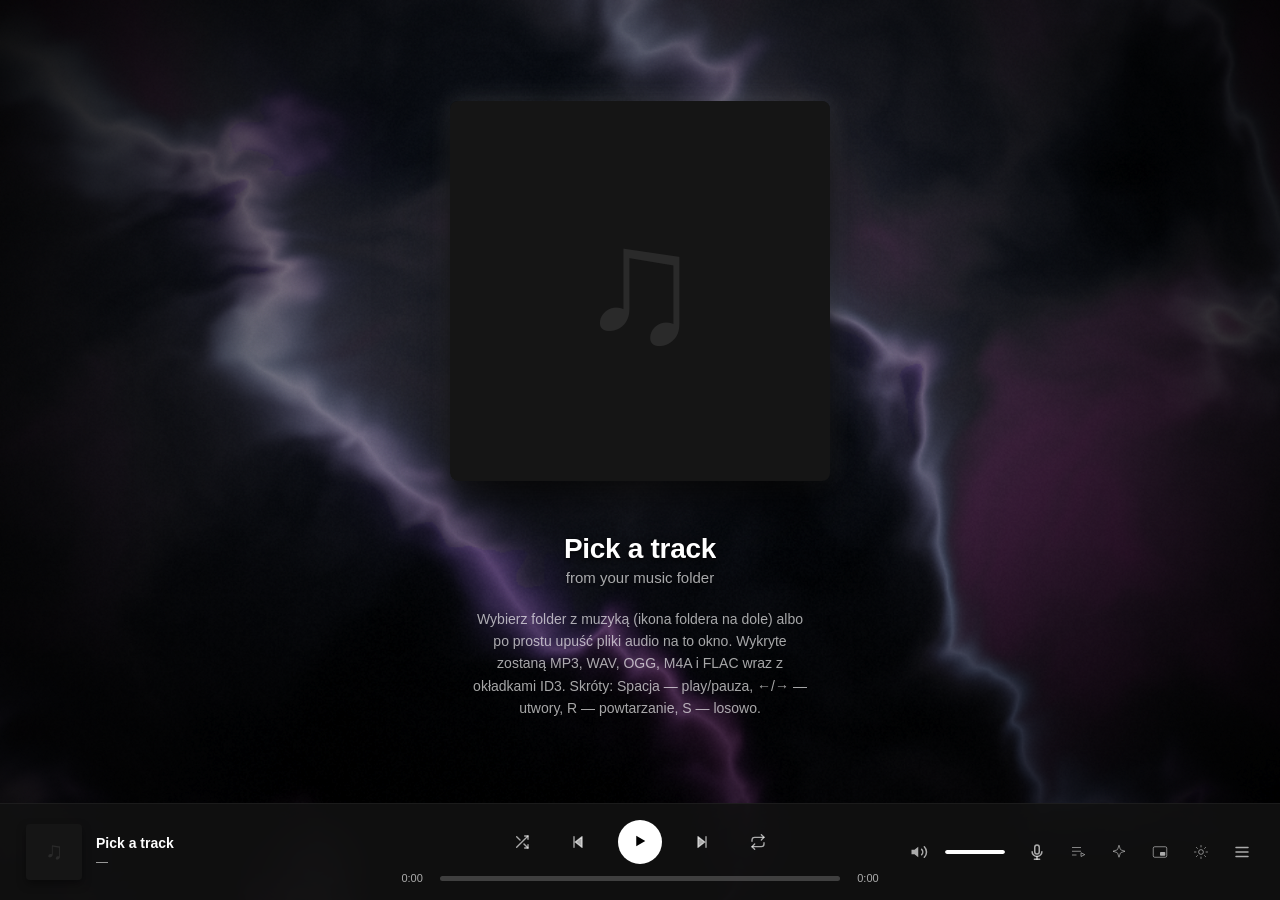
==== commit 2968a13c: "Adding a folder never wipes the library; much better online cover lookup Library - 'Add music' (fold" ====
--- a/app/resources/index.html
+++ b/app/resources/index.html
@@ -1234,7 +1234,7 @@
       <button class="lib-tool primary" id="addMusicBtn" type="button" title="Dodaj utwory z folderu lub pliki audio">+ Dodaj muzykę</button>
       <button class="lib-tool" id="selectToggleBtn" type="button">Zaznacz utwory</button>
       <button class="lib-tool" id="newAlbumBtn" type="button">+ Nowy album</button>
-      <button class="lib-tool" id="enrichBtn" type="button" title="Uzupełnij okładki i metadane brakujących utworów (iTunes / MusicBrainz)">Uzupełnij online</button>
+      <button class="lib-tool" id="enrichBtn" type="button" title="Uzupełnij okładki i metadane brakujących utworów (Deezer / iTunes / MusicBrainz)">Uzupełnij online</button>
       <button class="lib-tool" id="dedupeBtn" type="button" title="Usuń powtórzone kopie utworów z biblioteki" disabled>Brak duplikatów</button>
       <button class="lib-tool" id="autoAlbumsBtn" type="button" title="Utwórz albumy automatycznie na podstawie struktury folderów"><svg viewBox="0 0 24 24"><path d="M4 6h6l1.5 2H20v10H4z"/><path d="M14 6l.8 1.9L17 8.6l-2.2.7L14 11l-.8-1.7L11 8.6l2.2-.7z"/></svg>Sklej z folderów</button>
     </div>
@@ -1454,6 +1454,9 @@
     if (!_savedLang){ try { localStorage.setItem('playerLang', CUR_LANG); } catch(e){} }
   } catch(e){ CUR_LANG = 'pl'; }
   var I18N_DICT = {
+    'Dodano nowe utwory: ': { en: 'New tracks added: ', es: 'Canciones nuevas añadidas: ' },
+    ' (pominięto już obecne: ': { en: ' (already in library, skipped: ', es: ' (ya en la biblioteca, omitidas: ' },
+    'Te utwory są już w bibliotece': { en: 'These tracks are already in your library', es: 'Estas canciones ya están en tu biblioteca' },
     'Brak wyników': { en: 'No results', es: 'Sin resultados' },
     'Do otwarcia w innych odtwarzaczach': { en: 'Open it in other players', es: 'Para abrir en otros reproductores' },
     'Dobiera następne utwory po tempie i energii': { en: 'Picks the next tracks by tempo and energy', es: 'Elige las siguientes canciones por tempo y energía' },
@@ -1829,7 +1832,7 @@
     'Zaznacz utwory': { en: 'Select tracks', es: 'Seleccionar canciones' },
     '+ Nowy album': { en: '+ New album', es: '+ Nuevo álbum' },
     'Uzupełnij online': { en: 'Fetch online', es: 'Completar online' },
-    'Uzupełnij okładki i metadane brakujących utworów (iTunes / MusicBrainz)': { en: 'Fetch covers and metadata for tracks that miss them (iTunes / MusicBrainz)', es: 'Completar portadas y metadatos que falten (iTunes / MusicBrainz)' },
+    'Uzupełnij okładki i metadane brakujących utworów (Deezer / iTunes / MusicBrainz)': { en: 'Fetch covers and metadata for tracks that miss them (Deezer / iTunes / MusicBrainz)', es: 'Completar portadas y metadatos que falten (Deezer / iTunes / MusicBrainz)' },
     'Brak duplikatów': { en: 'No duplicates', es: 'Sin duplicados' },
     'Usuń powtórzone kopie utworów z biblioteki': { en: 'Remove duplicate copies of tracks from the library', es: 'Elimina copias duplicadas de la biblioteca' },
     'Sklej z folderów': { en: 'Group by folders', es: 'Agrupar por carpetas' },
@@ -3079,7 +3082,8 @@
     return map;
   }
 
-  function addFilesToLibrary(files, replace){
+  let lastAddDupes = 0; // ile plików z ostatniego dodawania już było w bibliotece (do komunikatu)
+  function addFilesToLibrary(files){
     const imgMap = buildPngMap(files);
     const lrcMap = new Map();
     files.forEach(function(f){
@@ -3103,29 +3107,29 @@
       return { id: makeId(), file: f, folder: folder, title: fallback.title, artist: fallback.artist, matchedImg: matchedImg, coverBlob: matchedImg, coverUrl: null, resolved: false, lrcFile: lrcMap.get(baseKey) || null, srcPath: f.__srcPath || '' };
     });
 
-    let accepted = made;
-    if (replace){
-      // Podmiana folderu NIE może usuwać pobranych z sieci (netId / folder Sieć/…)
-      const isNet = t => !!t.netId || /^Sieć\//.test(t.folder || '');
-      const keptNet = tracks.filter(isNet);
-      const keptKeys = new Set(keptNet.map(t => t.id));
-      // stare lokalne wersje znikają z widoku i z bazy (po restarcie nie odradzają się jako duplikaty)
-      tracks.forEach(function(t){
-        if (!keptKeys.has(t.id) && !isNet(t)){ Promise.resolve(dbDelete('tracks', t.id)).catch(function(){}); }
-      });
-      tracks = keptNet.concat(made);
-    } else {
-      const existing = new Set(tracks.map(t => t.folder + '/' + t.file.name + ':' + (t.file.size || 0)));
-      accepted = made.filter(t => !existing.has(t.folder + '/' + t.file.name + ':' + (t.file.size || 0)));
-      // duplikat z obserwowanego folderu → zapamiętaj ścieżkę na dysku przy istniejącym utworze
-      made.forEach(function(m){
-        if (!m.srcPath || accepted.indexOf(m) > -1) return;
-        const k = m.folder + '/' + m.file.name + ':' + (m.file.size || 0);
-        const ex = tracks.find(t => !t.srcPath && (t.folder + '/' + t.file.name + ':' + (t.file.size || 0)) === k);
-        if (ex){ ex.srcPath = m.srcPath; persistTrack(ex); }
-      });
-      tracks = tracks.concat(accepted);
-    }
+    // Zawsze DOKŁADAMY do biblioteki — nigdy jej nie podmieniamy. Utwór, który już jest (ta sama nazwa pliku i rozmiar,
+    // niezależnie od folderu), zostaje nietknięty: id, okładka, statystyki, ulubione, miejsce w albumach.
+    // (Wcześniej „Dodaj muzykę” kasował bibliotekę i wczytywał pliki od nowa — albumy traciły utwory, znikały okładki.)
+    const keyOf = tr => String(tr.file && tr.file.name || '').toLowerCase() + ':' + ((tr.file && tr.file.size) || 0);
+    const byKey = new Map();
+    tracks.forEach(function(tr){ if (!byKey.has(keyOf(tr))) byKey.set(keyOf(tr), tr); });
+    const accepted = [];
+    let dupes = 0;
+    made.forEach(function(m){
+      const k = keyOf(m);
+      const ex = byKey.get(k);
+      if (!ex){ byKey.set(k, m); accepted.push(m); return; }
+      if (ex === m) return;
+      dupes++;
+      // istniejący utwór może skorzystać z tego, co przyszło z folderem: okładka .jpg obok, tekst .lrc, ścieżka na dysku
+      let touched = false;
+      if (!ex.coverBlob && m.matchedImg){ ex.coverBlob = m.matchedImg; ex.matchedImg = m.matchedImg; try { ex.coverUrl = URL.createObjectURL(m.matchedImg); } catch(e){} touched = true; }
+      if (!ex.lrcFile && m.lrcFile) ex.lrcFile = m.lrcFile;
+      if (!ex.srcPath && m.srcPath){ ex.srcPath = m.srcPath; touched = true; }
+      if (touched) persistTrack(ex);
+    });
+    lastAddDupes = dupes;
+    tracks = tracks.concat(accepted);
     accepted.forEach(persistTrack);
     queueLibraryAnalysis();
     if (netEnrichAuto && netEnabled) setTimeout(function(){ if (navigator.onLine !== false && !enrichBusy) enrichAll(false); }, 3500);
@@ -3135,17 +3139,26 @@
   folderInput.addEventListener('change', function(e){
     const files = Array.from(e.target.files || []);
     if (!files.length) return;
-    const added = addFilesToLibrary(files, true);
+    const hadAudio = files.some(f => AUDIO_EXT_RE.test(f.name));
+    const added = addFilesToLibrary(files);
     folderInput.value = '';
-    if (!added){ alert(t('Nie znaleziono plików audio w wybranym folderze.')); return; }
-    activeAlbumId = null;
-    selectionMode = false; addingToAlbumId = null; selectedIds.clear();
+    if (!hadAudio){ alert(t('Nie znaleziono plików audio w wybranym folderze.')); return; }
     if (folderBtn) folderBtn.classList.remove('attention');
-    rebuildQueue();
+    afterFilesAdded(added);
+  });
+  // wspólne dla „Dodaj muzykę” i przeciągania: nie ruszamy tego, co gra, ani albumu; nowe utwory trafiają do kolejki biblioteki
+  function afterFilesAdded(added){
+    const dupes = lastAddDupes;
+    if (added){
+      rebuildQueue();
+      if (currentIndex < 0) loadTrack(tracks.length - added, { autoplay: false });
+    }
     renderLibrary();
-    loadTrack(0, { autoplay: false });
     openLibrary();
-  });
+    if (added && dupes) showToast(t('Dodano nowe utwory: ') + added + t(' (pominięto już obecne: ') + dupes + ')');
+    else if (added) showToast(t('Dodano nowe utwory: ') + added);
+    else if (dupes) showToast(t('Te utwory są już w bibliotece'));
+  }
 
   // Drag & drop plików/folderów do okna
   let dragDepth = 0;
@@ -3181,11 +3194,8 @@
       for (const f of (dt.files || [])) files.push(f);
     }
     if (!files.length) return;
-    const added = addFilesToLibrary(files, tracks.length === 0);
-    if (!added) return;
-    if (currentIndex < 0) { rebuildQueue(); loadTrack(0, { autoplay: false }); }
-    renderLibrary();
-    openLibrary();
+    if (!files.some(f => AUDIO_EXT_RE.test(f.name))) return;
+    afterFilesAdded(addFilesToLibrary(files));
   });
 
   async function collectDroppedEntry(entry, prefix, out){
@@ -5173,57 +5183,191 @@
     }
   }
 
-  /* ---- Uzupełnianie okładek/metadanych lokalnej biblioteki ---- */
-  function enrichTargets(){ const out = []; for (let i = 0; i < tracks.length; i++){ const t = tracks[i]; if (!t.coverBlob && t.title) out.push({ t: t, i: i }); } return out; }
+  /* ---- Uzupełnianie okładek/metadanych lokalnej biblioteki ----
+     Źródła po kolei: Deezer → iTunes → MusicBrainz/Cover Art Archive.
+     • tytuły z YouTube są czyszczone: „Imagine Dragons - Bones (Official Audio)” → wykonawca „Imagine Dragons”, tytuł „Bones”
+     • nazwy kanałów: „ImagineDragonsVEVO”, „Imagine Dragons - Topic” → „Imagine Dragons”
+     • limity: iTunes ~20 zapytań/min (wcześniej po kilkunastu utworach blokował resztę), MusicBrainz 1/s
+     • w wersji desktopowej zapytania/obrazy, których nie da się pobrać z przeglądarki (CORS), idą przez curl.exe */
+  const coverTried = new Map(); // id utworu → czas próby (auto-uzupełnianie nie męczy w kółko tych samych)
+  const coverRate = { itunes: { gap: 3200, last: 0 }, mb: { gap: 1100, last: 0 }, deezer: { gap: 150, last: 0 } };
+  async function coverWait(k){
+    const r = coverRate[k]; const w = r.last + r.gap - Date.now();
+    if (w > 0) await new Promise(res => setTimeout(res, w));
+    r.last = Date.now();
+  }
+  function coverHttp(){ const b = window.__desktopBridge; return b && typeof b.http === 'function' ? b.http : null; }
+  async function coverJson(url, jsonp){
+    const d = await netJson(url, 9000);
+    if (d) return d;
+    const http = coverHttp();
+    if (http){
+      try { const u8 = await http(url, 15000); return JSON.parse(new TextDecoder().decode(u8)); } catch(e){}
+    }
+    if (jsonp) return await netJsonp(url + (url.indexOf('?') > -1 ? '&' : '?') + 'output=jsonp', 9000);
+    return null;
+  }
+  // JPEG / PNG / WEBP, nie maleńki placeholder
+  function coverIsImage(u8, size){ return !!u8 && (size || u8.length) > 1500 && ((u8[0] === 0xFF && u8[1] === 0xD8) || (u8[0] === 0x89 && u8[1] === 0x50) || (u8[8] === 0x57 && u8[9] === 0x45)); }
+  async function coverImage(url){
+    if (!url) return null;
+    const b = await netBlob(url, 'image/jpeg');
+    if (b && b.size > 1500){ const h = new Uint8Array(await b.slice(0, 12).arrayBuffer()); if (coverIsImage(h, b.size)) return b; }
+    const http = coverHttp();
+    if (http){
+      try { const u8 = await http(url, 20000); if (coverIsImage(u8)) return new Blob([u8], { type: u8[0] === 0x89 ? 'image/png' : 'image/jpeg' }); } catch(e){}
+    }
+    return null;
+  }
+  const COVER_JUNK_WORDS = /\b(official|audio|video|music ?video|lyrics?|lyric video|visuali[sz]er|hd|hq|4k|1080p|720p|remaster(ed)?|explicit|clean|mv|m\/v|teledysk|tekst|napisy|oficjalny|clip|karaoke|full album|topic)\b/i;
+  function coverCleanTitle(s){
+    s = String(s || '').replace(/\.(mp3|m4a|flac|ogg|opus|wav|aac|webm)$/i, '').replace(/_/g, ' ');
+    s = s.replace(/[\(\[\{【][^\)\]\}】]*[\)\]\}】]/g, ' ');                 // (Official Audio), [HD], {…}
+    s = s.replace(/\s+[\|•·]\s+.*$/, '');                                   // „Tytuł | Kanał”
+    s = s.replace(/\s(ft\.?|feat\.?|featuring|prod\.?)\s.*$/i, '');         // feat. X
+    s = s.replace(/\s[-–—]\s*(official|lyrics?|audio|video)\b.*$/i, '');    // „… - Official Video”
+    s = s.replace(/["“”„«»]/g, ' ').replace(/\s{2,}/g, ' ').trim();
+    return s;
+  }
+  function coverCleanArtist(a){
+    a = String(a || '').trim();
+    if (!a || /^(nieznany wykonawca|unknown artist|nieznany|unknown|wykonawca|artist|various artists|youtube|va)$/i.test(a)) return '';
+    a = a.replace(/\s*-\s*topic$/i, '').replace(/vevo$/i, '').replace(/\s*(official|music|tv|channel|records)$/i, '').trim();
+    if (!/\s/.test(a) && /[a-z][A-Z]/.test(a)) a = a.replace(/([a-z])([A-Z])/g, '$1 $2'); // ImagineDragons → Imagine Dragons
+    return a.trim();
+  }
+  function coverCompact(s){ return normTitle(s).replace(/^the\s+/, '').replace(/\s+/g, ''); }
+  function coverCandidates(track){
+    const raw = String(track.title || '').trim();
+    const tagArtist = coverCleanArtist(track.artist);
+    const clean = coverCleanTitle(raw) || raw;
+    const out = [];
+    const add = (artist, title) => {
+      title = coverCleanTitle(title); artist = coverCleanArtist(artist);
+      if (!title || title.length < 2) return;
+      if (!out.some(c => c.artist.toLowerCase() === artist.toLowerCase() && c.title.toLowerCase() === title.toLowerCase())) out.push({ artist, title });
+    };
+    const parts = clean.split(/\s+[-–—~]\s+|\s[-–—]|[-–—]\s/).map(x => x.trim()).filter(Boolean);
+    if (parts.length >= 2){
+      const tA = parts[0], tT = parts.slice(1).join(' ');
+      // „Wykonawca - Tytuł” w tytule; jeśli tag wykonawcy to ten sam artysta (np. nazwa kanału) — ufamy tytułowi
+      add(tA, tT);
+      if (tagArtist && coverCompact(tagArtist) !== coverCompact(tA)) { add(tagArtist, tT); add(tagArtist, clean); }
+    } else if (tagArtist){
+      add(tagArtist, clean);
+    }
+    // nazwa pliku często ma pełne „Wykonawca - Tytuł”, gdy tagi są ubogie
+    const fn = track.file && track.file.name ? coverCleanTitle(track.file.name) : '';
+    const fp = fn.split(/\s+[-–—]\s+/);
+    if (fp.length >= 2) add(fp[0], fp.slice(1).join(' '));
+    if (!out.length) add('', clean);
+    return out.slice(0, 3);
+  }
+  // ocena wyniku: tytuł musi się zgadzać, wykonawca też (jeśli go znamy); przy nieznanym — wykonawca wyniku musi występować w tytule/nazwie pliku
+  function coverScore(hit, cand, track){
+    const ht = normTitle(coverCleanTitle(hit.title)), ct = normTitle(cand.title);
+    if (!ht || !ct) return 0;
+    let ts = 0;
+    if (ht === ct) ts = 3;
+    else if (ct.length >= 4 && ht.length >= 4 && (ht.indexOf(ct) === 0 || ct.indexOf(ht) === 0)) ts = 2;
+    else if (ct.length >= 6 && (ht.indexOf(ct) > -1 || ct.indexOf(ht) > -1)) ts = 1;
+    if (!ts) return 0;
+    const ha = coverCompact(hit.artist);
+    if (!ha) return 0;
+    if (cand.artist){
+      const ca = coverCompact(cand.artist);
+      const first = coverCompact(String(cand.artist).split(/,|&| x | and | feat\.? | ft\.? /i)[0]);
+      if (ha === ca) return ts + 3;
+      if (ha.indexOf(first) > -1 || ca.indexOf(ha) > -1 || (first.length >= 4 && ha.indexOf(first) === 0)) return ts + 2;
+      return 0;
+    }
+    const hay = coverCompact(String(track.title || '') + ' ' + String(track.artist || '') + ' ' + (track.file && track.file.name || '') + ' ' + (track.folder || ''));
+    return hay.indexOf(ha) > -1 ? ts + 1 : 0;
+  }
+  async function coverFromDeezer(cand, track){
+    const qs = cand.artist ? ['artist:"' + cand.artist.replace(/"/g, '') + '" track:"' + cand.title.replace(/"/g, '') + '"', cand.artist + ' ' + cand.title] : [cand.title];
+    for (const q of qs){
+      await coverWait('deezer');
+      const d = await coverJson('https://api.deezer.com/search?limit=10&q=' + encodeURIComponent(q), true);
+      const list = d && Array.isArray(d.data) ? d.data : [];
+      let best = null, bs = 0;
+      for (const r of list){
+        const h = { title: r.title_short || r.title || '', artist: (r.artist && r.artist.name) || '', album: (r.album && r.album.title) || '', art: r.album && (r.album.cover_xl || r.album.cover_big || r.album.cover_medium) || '' };
+        const sc = coverScore(h, cand, track);
+        if (sc > bs && h.art){ bs = sc; best = h; }
+      }
+      if (best) return Object.assign(best, { provider: 'deezer' });
+    }
+    return null;
+  }
+  async function coverFromItunes(cand, track){
+    await coverWait('itunes');
+    const its = await netItunes((cand.artist ? cand.artist + ' ' : '') + cand.title, 10);
+    let best = null, bs = 0;
+    for (const r of its){ const sc = coverScore(r, cand, track); if (sc > bs && r.art){ bs = sc; best = r; } }
+    return best ? Object.assign({}, best, { provider: 'itunes' }) : null;
+  }
+  async function coverFromMusicBrainz(cand, track){
+    const esc = x => String(x).replace(/["\\]/g, ' ');
+    const q = 'recording:"' + esc(cand.title) + '"' + (cand.artist ? ' AND artist:"' + esc(cand.artist) + '"' : '');
+    await coverWait('mb');
+    const d = await coverJson('https://musicbrainz.org/ws/2/recording/?limit=10&fmt=json&query=' + encodeURIComponent(q), false);
+    const recs = d && Array.isArray(d.recordings) ? d.recordings : [];
+    for (const r of recs){
+      const h = { title: r.title || '', artist: (r['artist-credit'] || []).map(a => a.name || (a.artist && a.artist.name) || '').join(' ') };
+      if (!coverScore(h, cand, track)) continue;
+      // najpierw oficjalne albumy/single, potem reszta
+      const rels = (r.releases || []).slice().sort((x, y) => ((y.status === 'Official') - (x.status === 'Official')));
+      for (const rel of rels.slice(0, 3)){
+        const art = 'https://coverartarchive.org/release/' + rel.id + '/front-500';
+        const img = await coverImage(art);
+        if (img) return { provider: 'coverart', title: h.title, artist: h.artist, album: rel.title || '', img };
+      }
+    }
+    return null;
+  }
+  function enrichTargets(manual){
+    const out = [];
+    for (let i = 0; i < tracks.length; i++){
+      const tr = tracks[i];
+      if (tr.coverBlob || !tr.title) continue;
+      if (!manual && coverTried.has(tr.id)) continue;
+      out.push({ t: tr, i: i });
+    }
+    return out;
+  }
   async function enrichOne(track){
-    if (!netEnabled || !track || !track.title) return null;
-    const knownArtist = track.artist && !/^(nieznany|unknown|wykonawca|artist)$/i.test(track.artist.trim());
-    const rawTitle = String(track.title || '').trim();
-    // zapytanie bez śmieci z YouTube: "(Official Video)", "[HD]" itd. — inaczej iTunes/Deezer trafiają rzadko
-    const cleanTitle = rawTitle.replace(/\([^)]*\)|\[[^\]]*\]|\{[^}]*\}/g, ' ').replace(/\s{2,}/g, ' ').trim();
-    const q = ((knownArtist ? track.artist + ' ' : '') + (cleanTitle || rawTitle)).trim();
-    let hit = null;
-    const its = await netItunes(q, 5);
-    if (its.length){
-      const want = normTitle(track.title);
-      hit = its.find(r => normTitle(r.title) === want) || (want.length > 3 ? its.find(r => normTitle(r.title).includes(want)) : null) || null;
-    }
-    if (hit){
-      if (hit.album) track.album = hit.album;
-      if (hit.year) track.year = hit.year;
-      if (normTitle(hit.title) === normTitle(track.title) && hit.title) track.title = hit.title;
-      if (hit.artist) track.artist = hit.artist;
-      if (hit.art){ const cb = await netBlob(hit.art, 'image/jpeg'); if (cb && cb.size){ track.coverBlob = cb; track.coverUrl = URL.createObjectURL(cb); } }
-      track.resolved = true;
-      persistTrack(track);
-      if (tracks[currentIndex] === track){ setCover(track.coverUrl || coverUrlOf(track)); updateTitleArtist(txArtist(track.artist), track.title); }
-      return 'itunes';
-    }
-    let albumGuess = track.album || '';
-    if (!albumGuess && track.folder && track.folder !== 'Muzyka'){
-      const seg = String(track.folder).split('/').filter(Boolean);
-      if (seg.length > 1) albumGuess = seg[seg.length - 1];
-    }
-    if (albumGuess){
-      const mbq = 'release:"' + String(albumGuess).replace(/"/g, ' ') + '"' + (knownArtist ? ' AND artist:"' + String(track.artist).replace(/"/g, ' ') + '"' : '');
-      const d = await netJson('https://musicbrainz.org/ws/2/release/?limit=1&fmt=json&query=' + encodeURIComponent(mbq));
-      const rel = d && Array.isArray(d.releases) ? d.releases[0] : null;
-      if (rel && rel.id){
-        const cb = await netBlob('https://coverartarchive.org/release/' + rel.id + '/front-500', 'image/jpeg');
-        if (cb && cb.size){
-          track.coverBlob = cb; track.coverUrl = URL.createObjectURL(cb); track.resolved = true;
-          if (rel.title && !track.album) track.album = rel.title;
-          persistTrack(track);
-          if (tracks[currentIndex] === track) setCover(track.coverUrl);
-          return 'coverart';
-        }
+    if (!netEnabled || !track) return null;
+    coverTried.set(track.id, Date.now());
+    // najpierw tagi z pliku (tytuł/wykonawca/osadzona okładka) — czytane leniwie, więc mogły jeszcze nie być wczytane
+    try { await ensureTrackMeta(track); } catch(e){}
+    if (track.coverBlob || !track.title) return null;
+    const cands = coverCandidates(track);
+    let hit = null, used = null;
+    for (const src of [coverFromDeezer, coverFromItunes, coverFromMusicBrainz]){
+      for (const c of cands){
+        try { hit = await src(c, track); } catch(e){ hit = null; }
+        if (hit){ used = c; break; }
       }
-    }
-    return null;
+      if (hit) break;
+    }
+    if (!hit) return null;
+    const img = hit.img || await coverImage(hit.art);
+    if (!img) return null;
+    track.coverBlob = img; track.coverUrl = URL.createObjectURL(img);
+    // porządki w opisie: tytuł bez „(Official Audio)”, prawdziwy wykonawca zamiast nazwy kanału
+    if (hit.title) track.title = hit.title;
+    if (hit.artist) track.artist = hit.artist;
+    if (hit.album && !track.album) track.album = hit.album;
+    if (hit.year && !track.year) track.year = hit.year;
+    track.resolved = true;
+    persistTrack(track);
+    if (tracks[currentIndex] === track){ setCover(track.coverUrl); updateTitleArtist(txArtist(track.artist), track.title); }
+    return hit.provider;
   }
   async function enrichAll(manual){
     if (enrichBusy || !netEnabled) return 0;
-    const targets = enrichTargets();
+    const targets = enrichTargets(manual);
     if (!targets.length){ if (manual) showToast(t('Wszystkie utwory mają już okładki')); return 0; }
     enrichBusy = true;
     const btn = document.getElementById('enrichBtn');
@@ -5232,8 +5376,7 @@
     for (const item of targets){
       done++;
       if (btn) btn.textContent = 'Uzupełniam ' + done + '/' + targets.length + '…';
-      try { const prov = await enrichOne(item.t); if (prov) ok++; } catch(e){}
-      await new Promise(res => setTimeout(res, 460));
+      try { const prov = await enrichOne(item.t); if (prov){ ok++; if (ok % 5 === 0) renderLibrary(); } } catch(e){}
     }
     if (btn){ btn.disabled = false; btn.classList.remove('on'); btn.textContent = 'Uzupełnij online'; }
     enrichBusy = false;
@@ -7654,7 +7797,7 @@
     // obserwowany folder (desktop.js)
     importFiles: function(files){
       const had = tracks.length;
-      const n = addFilesToLibrary(files, false);
+      const n = addFilesToLibrary(files);
       if (n){ rebuildQueue(); renderLibrary(); if (!had && currentIndex < 0) loadTrack(0, { autoplay: false }); }
       return n;
     },
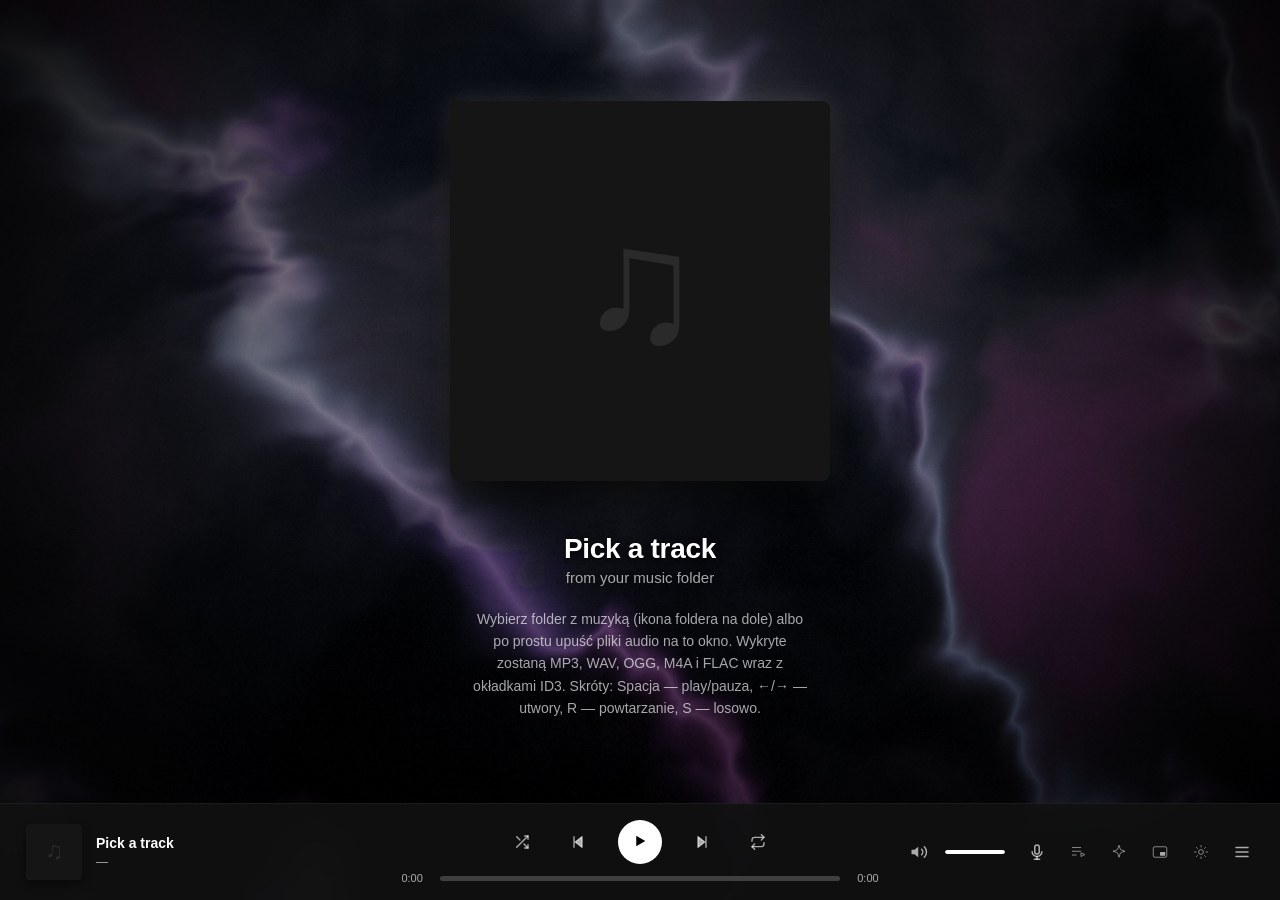
==== commit 641a2dc6: "Wyszukiwarka sieciowa v2: wygląd jak lista utworów; okładki: preferencja wersji studyjnej/live Co-au" ====
--- a/app/resources/index.html
+++ b/app/resources/index.html
@@ -688,9 +688,7 @@
   .sound-btn.active { color: var(--accent); }
   .net-wrap { padding: 0 14px 20px; flex: 1 1 auto; min-height: 0; overflow-y: auto; overscroll-behavior: contain; }
   #netView[hidden] { display: none; }
-  .net-head { position: sticky; top: 0; z-index: 3; background: rgba(13,13,17,.95); backdrop-filter: blur(12px); -webkit-backdrop-filter: blur(12px);
-    margin: 0 -14px 10px; padding: 12px 14px 8px; border-bottom: 1px solid rgba(255,255,255,.05); }
-  .net-head::before { content: 'Znajdź muzykę'; display:block; margin: 0 2px 10px; font-size: 18px; font-weight: 800; letter-spacing: -.02em; }
+  .net-head { position: sticky; top: 0; z-index: 3; background: rgb(18,18,18); margin: 0 -14px 6px; padding: 4px 14px 10px; border-bottom: 1px solid rgba(255,255,255,.06); }
   .net-search { display: flex; align-items: center; gap: 10px; height: 46px; padding: 0 8px 0 15px; margin-bottom: 10px; border-radius: 999px;
     background: rgba(255,255,255,.06); border: 1px solid rgba(255,255,255,.1); transition: border-color .18s, box-shadow .18s, background .18s; cursor: text; }
   .net-search:focus-within { background: rgba(255,255,255,.09); border-color: var(--accent); box-shadow: 0 0 0 3px rgba(var(--accent-rgb), .15), 0 10px 34px rgba(0,0,0,.35); }
@@ -983,6 +981,77 @@
   .net-btn:disabled { opacity: .55; cursor: wait; }
   .net-src { font-size: 10.5px; color: rgba(255,255,255,.45); text-decoration: none; padding: 4px 6px; white-space: nowrap; }
   .net-src:hover { color: var(--accent); }
+  /* --- Wyszukiwarka sieciowa v2: jak lista utworów i okno ustawień --- */
+  .net-wrap { padding: 0 14px 20px; }
+  .net-title-row { display: flex; align-items: center; justify-content: space-between; gap: 10px; margin: 4px 2px 10px; }
+  .net-title { font-size: 17px; font-weight: 700; letter-spacing: -.01em; margin: 0; color: #fff; }
+  .net-status { flex: none; border: 1px solid rgba(255,255,255,.12); background: rgba(255,255,255,.04); color: rgba(255,255,255,.55); font: inherit; font-size: 11px; padding: 3px 9px; border-radius: 999px; cursor: pointer; white-space: nowrap; }
+  .net-status::before { content: ""; display: inline-block; width: 6px; height: 6px; border-radius: 50%; background: currentColor; margin-right: 6px; vertical-align: 1px; opacity: .9; }
+  .net-status:hover { color: #fff; border-color: rgba(255,255,255,.3); }
+  .net-status.net-bridge-on { color: #86e086; border-color: rgba(134,224,134,.4); background: rgba(134,224,134,.08); }
+  .net-status.net-bridge-off { color: #ff9d7a; border-color: rgba(255,157,122,.35); background: transparent; }
+  .net-search { height: 40px; border-radius: 10px; padding: 0 6px 0 12px; margin-bottom: 10px; gap: 8px; background: rgba(255,255,255,.06); border: 1px solid rgba(255,255,255,.1); }
+  .net-search:focus-within { box-shadow: none; border-color: var(--accent); background: rgba(255,255,255,.08); }
+  .net-search-ic { width: 16px; height: 16px; }
+  #netQuery { font-size: 13.5px; }
+  .net-providers { display: flex; flex-wrap: nowrap; gap: 4px; overflow-x: auto; scrollbar-width: none; margin: 0 -2px 8px; padding: 0 2px; mask-image: linear-gradient(90deg, #000 88%, transparent); }
+  .net-providers::-webkit-scrollbar { display: none; }
+  .net-chip { flex: none; border: 0; background: rgba(255,255,255,.06); color: rgba(255,255,255,.72); border-radius: 999px; padding: 6px 12px; font: inherit; font-size: 12px; cursor: pointer; transition: background .14s, color .14s; }
+  .net-chip:hover { background: rgba(255,255,255,.12); color: #fff; }
+  .net-chip.active { background: rgba(var(--accent-rgb), .2); color: #fff; box-shadow: inset 0 0 0 1px rgba(var(--accent-rgb), .55); }
+  .net-tools { display: flex; gap: 6px; align-items: center; flex-wrap: nowrap; min-width: 0; }
+  .net-tool { display: inline-flex; align-items: center; gap: 6px; height: 28px; padding: 0 10px; border-radius: 8px; border: 1px solid rgba(255,255,255,.1); background: transparent; color: rgba(255,255,255,.7); font: inherit; font-size: 11.5px; cursor: pointer; white-space: nowrap; transition: .14s; }
+  .net-tool svg { width: 14px; height: 14px; fill: none; stroke: currentColor; stroke-width: 2; stroke-linecap: round; stroke-linejoin: round; }
+  .net-tool:hover { color: #fff; background: rgba(255,255,255,.06); }
+  #netAdvancedBtn.active { color: #fff; border-color: rgba(var(--accent-rgb), .6); background: rgba(var(--accent-rgb), .14); }
+  .net-mp3-lab { margin-left: auto; }
+  .net-mp3-lab input { position: absolute; opacity: 0; width: 0; height: 0; }
+  .net-sw { position: relative; width: 24px; height: 14px; border-radius: 999px; background: rgba(255,255,255,.2); transition: .2s; flex: none; }
+  .net-sw::after { content: ""; position: absolute; top: 2px; left: 2px; width: 10px; height: 10px; border-radius: 50%; background: #fff; transition: .2s; }
+  .net-mp3-lab input:checked + .net-sw { background: var(--accent); }
+  .net-mp3-lab input:checked + .net-sw::after { transform: translateX(10px); background: rgba(10,10,16,.85); }
+  .net-mp3-lab.active { color: #fff; border-color: rgba(255,255,255,.1); background: transparent; }
+  .net-recent { margin-top: 8px; }
+  .net-recent-cap { font-size: 10.5px; letter-spacing: .06em; text-transform: uppercase; color: rgba(255,255,255,.4); margin-right: 2px; }
+  .net-recent .net-chip { padding: 4px 10px; font-size: 11px; }
+  .net-recent-x { width: 22px; height: 22px; padding: 0 !important; display: inline-grid; place-items: center; color: rgba(255,255,255,.55); }
+  .net-browse-cap { font-size: 12px; font-weight: 600; letter-spacing: .06em; text-transform: uppercase; color: rgba(255,255,255,.45); margin: 8px 2px 10px; }
+  .net-genres { grid-template-columns: repeat(auto-fill, minmax(104px, 1fr)); gap: 8px; }
+  .net-genre { min-height: 50px; filter: saturate(.8); border-radius: 10px; font-size: 12.5px; }
+  .net-genre:hover { transform: translateY(-2px); }
+  /* wyniki: wiersze jak w liście utworów */
+  .net-grid { display: flex; flex-direction: column; gap: 2px; }
+  .net-section-cap { font-size: 11px; font-weight: 600; letter-spacing: .06em; text-transform: uppercase; color: rgba(255,255,255,.45); margin: 12px 4px 6px; }
+  .net-card { display: grid; grid-template-columns: 48px minmax(0, 1fr) auto; align-items: center; gap: 12px; padding: 7px 8px; border: 0; border-radius: 8px; background: transparent; transform: none !important; }
+  .net-card:hover { background: rgba(255,255,255,.07); }
+  .net-card.net-playing { outline: 0; background: rgba(var(--accent-rgb), .12); }
+  .net-card.net-playing .net-t { color: var(--accent); }
+  .net-card img { width: 48px; height: 48px; aspect-ratio: auto; border-radius: 4px; }
+  .net-card-info { position: relative; min-width: 0; display: flex; flex-direction: column; gap: 1px; }
+  .net-t { font-size: 13.5px; font-weight: 500; color: #fff; }
+  .net-a { font-size: 12px; }
+  .net-m { font-size: 11px; color: rgba(255,255,255,.38); display: block; white-space: nowrap; overflow: hidden; text-overflow: ellipsis; }
+  .net-kind { display: inline-block; margin-right: 6px; vertical-align: 1px; font-size: 9.5px; padding: 0 6px; border-radius: 999px; background: rgba(255,255,255,.08); color: rgba(255,255,255,.55); line-height: 16px; }
+  .net-kind.full { background: rgba(134,224,134,.12); color: #9be29b; }
+  .net-acts { display: flex; align-items: center; gap: 4px; margin: 0; }
+  .net-btn { flex: none; font-family: inherit; }
+  .net-ic-btn { width: 32px; height: 32px; padding: 0; display: inline-grid; place-items: center; border-radius: 50%; border: 0; background: transparent; color: rgba(255,255,255,.75); cursor: pointer; text-decoration: none; }
+  .net-ic-btn svg { width: 16px; height: 16px; }
+  .net-ic-btn:hover { background: rgba(255,255,255,.1); color: #fff; }
+  .net-play { background: rgba(255,255,255,.08); }
+  .net-play .i-pause { display: none; }
+  .net-card.net-playing .net-play { background: var(--accent); color: #0c0c10; }
+  .net-card.net-playing .net-play .i-play { display: none; }
+  .net-card.net-playing .net-play .i-pause { display: block; }
+  .net-add { display: inline-flex; align-items: center; gap: 5px; height: 30px; padding: 0 11px 0 9px; border-radius: 999px; border: 1px solid rgba(255,255,255,.16); background: transparent; color: #fff; font-size: 12px; cursor: pointer; white-space: nowrap; }
+  .net-add svg { width: 13px; height: 13px; }
+  .net-add:hover { border-color: var(--accent); background: rgba(var(--accent-rgb), .16); }
+  .net-btn:disabled { opacity: .35; cursor: default; }
+  .net-src { padding: 0; }
+  .net-save-all { justify-content: flex-start; padding: 6px 4px 4px; }
+  .net-save-all-btn { flex: none; }
+  #netFootHint { font-size: 11px; line-height: 1.5; color: rgba(255,255,255,.38); margin: 14px 4px 0; }
+  @media (max-width: 600px){ .net-add span { display: none; } .net-add { width: 32px; padding: 0; justify-content: center; } .net-card { gap: 10px; } }
   .net-badge { position: fixed; right: 16px; bottom: 86px; z-index: 90; display: flex; align-items: center; gap: 8px;
     background: rgba(12,12,16,.88); border: 1px solid rgba(var(--accent-rgb), .5); color: #fff; border-radius: 999px; padding: 7px 10px 7px 14px; font-size: 12px; max-width: 60vw; backdrop-filter: blur(10px); box-shadow: 0 6px 24px rgba(0,0,0,.5); }
   .net-badge span { overflow: hidden; text-overflow: ellipsis; white-space: nowrap; }
@@ -1000,9 +1069,6 @@
   #audioXF { display: none; }
   @media (max-width: 430px){
     .library-toolbar { grid-template-columns: 1fr; }
-    .net-grid { grid-template-columns: 1fr 1fr; gap: 8px; }
-    .net-card { padding: 7px; }
-    .net-btn { font-size: 10px; }
   }
 
   /* ================= Integracja z Windows (tylko wersja desktopowa) ================= */
@@ -1261,29 +1327,30 @@
 
     <div class="net-wrap" id="netView" hidden>
       <div class="net-head">
+        <div class="net-title-row">
+          <h3 class="net-title">Znajdź muzykę</h3>
+          <button class="net-status" id="netBridgeChip" type="button" title="Status lokalnego mostka yt-dlp">yt-dlp: ?</button>
+        </div>
         <label class="net-search" id="netSearchBox">
           <svg class="net-search-ic" viewBox="0 0 24 24" aria-hidden="true"><circle cx="10.5" cy="10.5" r="6.4"/><path d="M15.4 15.4L20.6 20.6"/></svg>
           <input type="search" id="netQuery" placeholder="Czego chcesz posłuchać?" aria-label="Wyszukaj utwory w sieci" autocomplete="off">
           <button type="button" class="net-search-x" id="netClearBtn" aria-label="Wyczyść wyszukiwanie" hidden><svg viewBox="0 0 24 24" width="13" height="13"><path d="M18 6L6 18M6 6l12 12" stroke="currentColor" stroke-width="2" stroke-linecap="round" fill="none"/></svg></button>
         </label>
-        <div class="net-filters">
-          <div class="net-providers" id="netProviders">
-            <button class="net-chip active" data-prov="all" type="button">Wszystko</button>
-            <button class="net-chip" data-prov="itunes" type="button">iTunes</button>
-            <button class="net-chip" data-prov="deezer" type="button">Deezer</button>
-            <button class="net-chip" data-prov="audius" type="button">Audius</button>
-            <button class="net-chip" data-prov="youtube" type="button">YouTube</button>
-            <button class="net-chip" data-prov="archive" type="button">Internet Archive</button>
-            <button class="net-chip" data-prov="commons" type="button">Wikimedia</button>
-          </div>
-          <div class="net-search-actions">
-            <button class="lib-tool" id="netAdvancedBtn" type="button" title="Szukaj także po nazwie pliku, opisie i wykonawcy">Advanced</button>
-            <button class="lib-tool" id="netTrendingBtn" type="button" title="Popularne utwory z Audius">Na czasie</button>
-            <button class="lib-tool" id="netBridgeChip" type="button" title="Status lokalnego mostka yt-dlp">○ yt-dlp: ?</button>
-            <label class="lib-tool net-mp3-lab" id="netMp3Lab" title="Zapisuj pobierane z sieci utwory jako MP3 192 kbps (konwersja ffmpeg.wasm ładowana z CDN przy pierwszym zapisie). Gdy konwersja jest niemożliwa, zapisywany jest oryginalny format.">
-              <input type="checkbox" id="netMp3Toggle" checked> MP3
-            </label>
-          </div>
+        <div class="net-providers" id="netProviders" role="tablist" aria-label="Źródło">
+          <button class="net-chip active" data-prov="all" type="button">Wszystko</button>
+          <button class="net-chip" data-prov="youtube" type="button">YouTube</button>
+          <button class="net-chip" data-prov="itunes" type="button">iTunes</button>
+          <button class="net-chip" data-prov="deezer" type="button">Deezer</button>
+          <button class="net-chip" data-prov="audius" type="button">Audius</button>
+          <button class="net-chip" data-prov="archive" type="button">Internet Archive</button>
+          <button class="net-chip" data-prov="commons" type="button">Wikimedia</button>
+        </div>
+        <div class="net-tools">
+          <button class="net-tool" id="netTrendingBtn" type="button" title="Popularne utwory z Audius"><svg viewBox="0 0 24 24" aria-hidden="true"><path d="M3 17l6-6 4 4 8-8"/><path d="M15 7h6v6"/></svg><span>Na czasie</span></button>
+          <button class="net-tool" id="netAdvancedBtn" type="button" title="Szukaj także po nazwie pliku, opisie i wykonawcy"><svg viewBox="0 0 24 24" aria-hidden="true"><path d="M4 6h10M18 6h2M4 12h4M12 12h8M4 18h12M20 18h0"/><circle cx="16" cy="6" r="2"/><circle cx="10" cy="12" r="2"/><circle cx="18" cy="18" r="2"/></svg><span>Advanced</span></button>
+          <label class="net-tool net-mp3-lab" id="netMp3Lab" title="Zapisuj pobierane z sieci utwory jako MP3 192 kbps (konwersja ffmpeg.wasm ładowana z CDN przy pierwszym zapisie). Gdy konwersja jest niemożliwa, zapisywany jest oryginalny format.">
+            <input type="checkbox" id="netMp3Toggle" checked><span class="net-sw" aria-hidden="true"></span><span>MP3</span>
+          </label>
         </div>
         <div class="net-browse" id="netBrowse">
           <div class="net-browse-cap">Przeglądaj</div>
@@ -1454,6 +1521,18 @@
     if (!_savedLang){ try { localStorage.setItem('playerLang', CUR_LANG); } catch(e){} }
   } catch(e){ CUR_LANG = 'pl'; }
   var I18N_DICT = {
+    'Otwórz źródło': { en: 'Open source page', es: 'Abrir la fuente' },
+    'pełny': { en: 'full', es: 'completa' },
+    'Zapis jako MP3': { en: 'Save as MP3', es: 'Guardar como MP3' },
+    'Ostatnio': { en: 'Recent', es: 'Recientes' },
+    'Wyczyść historię': { en: 'Clear history', es: 'Borrar historial' },
+    'Źródło': { en: 'Source', es: 'Fuente' },
+    'Znajdź muzykę': { en: 'Find music', es: 'Buscar música' },
+    'Odtwórz pełny utwór (stream)': { en: 'Play the full track (stream)', es: 'Reproducir la canción completa (stream)' },
+    'Odtwórz 30-sekundowy podgląd': { en: 'Play a 30-second preview', es: 'Reproducir un avance de 30 s' },
+    'Zapisz podgląd w bibliotece': { en: 'Save the preview to your library', es: 'Guardar el avance en la biblioteca' },
+    'Pobierz pełny plik do biblioteki': { en: 'Download the full file to your library', es: 'Descargar el archivo completo' },
+    'Pobierz audio z YouTube i zapisz w bibliotece (MP3, jeśli włączona konwersja)': { en: 'Download the audio from YouTube into your library (MP3 if conversion is on)', es: 'Descargar el audio de YouTube a tu biblioteca (MP3 si la conversión está activa)' },
     'Dodano nowe utwory: ': { en: 'New tracks added: ', es: 'Canciones nuevas añadidas: ' },
     ' (pominięto już obecne: ': { en: ' (already in library, skipped: ', es: ' (ya en la biblioteca, omitidas: ' },
     'Te utwory są już w bibliotece': { en: 'These tracks are already in your library', es: 'Estas canciones ya están en tu biblioteca' },
@@ -4957,6 +5036,12 @@
     const br = document.getElementById('netBrowse');
     if (br) br.hidden = netResults.length > 0 || netBusy;
   }
+  const NET_IC = {
+    play: '<svg class="i-play" viewBox="0 0 24 24" aria-hidden="true"><polygon points="8,5 19,12 8,19" fill="currentColor"/></svg>',
+    pause: '<svg class="i-pause" viewBox="0 0 24 24" aria-hidden="true"><rect x="7" y="5" width="3.5" height="14" rx="1" fill="currentColor"/><rect x="13.5" y="5" width="3.5" height="14" rx="1" fill="currentColor"/></svg>',
+    add: '<svg viewBox="0 0 24 24" aria-hidden="true" fill="none" stroke="currentColor" stroke-width="2.2" stroke-linecap="round"><path d="M12 5v14M5 12h14"/></svg>',
+    ext: '<svg viewBox="0 0 24 24" aria-hidden="true" fill="none" stroke="currentColor" stroke-width="2" stroke-linecap="round" stroke-linejoin="round"><path d="M14 4h6v6M20 4l-9 9M18 14v5a1 1 0 0 1-1 1H5a1 1 0 0 1-1-1V7a1 1 0 0 1 1-1h5"/></svg>'
+  };
   function netAddCard(r, i){
       const card = document.createElement('div'); card.className = 'net-card'; card.dataset.idx = String(i);
       const img = document.createElement('img'); img.alt = ''; img.loading = 'lazy';
@@ -4966,15 +5051,21 @@
       const aa = document.createElement('div'); aa.className = 'net-a'; aa.textContent = [r.artist, r.album].filter(Boolean).join(' · ');
       const mm = document.createElement('div'); mm.className = 'net-m';
       const providerLabel = { itunes: 'iTunes', deezer: 'Deezer', audius: 'Audius', youtube: 'YouTube', archive: 'Internet Archive', commons: 'Wikimedia Commons' }[r.provider] || r.provider;
-      mm.textContent = providerLabel + (r.isFull ? ' · pełny utwór' : ' · podgląd 30 s') + (r.durMs ? ' · ' + fmtMmSs(r.durMs) : '') + (r.year ? ' · ' + r.year : '');
+      mm.textContent = providerLabel + (r.durMs && r.isFull ? ' · ' + fmtMmSs(r.durMs) : '') + (r.year ? ' · ' + r.year : '');
       const acts = document.createElement('div'); acts.className = 'net-acts';
       const canPlay = !!(r.stream || r.ytStream);
-      const bPlay = document.createElement('button'); bPlay.type = 'button'; bPlay.className = 'net-btn'; bPlay.dataset.act = 'play'; bPlay.textContent = canPlay ? (r.ytStream ? t('▶ YouTube') : t('▶ Podgląd')) : t('Brak preview'); bPlay.disabled = !canPlay;
-      bPlay.title = r.isFull ? 'Odtwórz pełny utwór (stream)' : 'Odtwórz 30-sekundowy podgląd';
-      const bAdd = document.createElement('button'); bAdd.type = 'button'; bAdd.className = 'net-btn'; bAdd.dataset.act = 'add'; bAdd.textContent = canPlay ? (r.isFull ? t('Zapisz') : t('Dodaj')) : t('Niedostępny'); bAdd.disabled = !canPlay;
-      bAdd.title = r.isFull ? (r.ytStream ? 'Pobierz audio z YouTube i zapisz w bibliotece (MP3, jeśli włączona konwersja)' : 'Pobierz pełny plik do biblioteki') : 'Zapisz podgląd w bibliotece';
+      // okrągłe ikony jak w reszcie odtwarzacza; opis w podpowiedzi (title/aria-label, tłumaczone)
+      const bPlay = document.createElement('button'); bPlay.type = 'button'; bPlay.className = 'net-btn net-ic-btn net-play'; bPlay.dataset.act = 'play'; bPlay.disabled = !canPlay;
+      bPlay.innerHTML = NET_IC.play + NET_IC.pause;
+      bPlay.title = t(!canPlay ? 'Brak preview' : (r.isFull ? 'Odtwórz pełny utwór (stream)' : 'Odtwórz 30-sekundowy podgląd'));
+      bPlay.setAttribute('aria-label', bPlay.title);
+      const bAdd = document.createElement('button'); bAdd.type = 'button'; bAdd.className = 'net-btn net-add'; bAdd.dataset.act = 'add'; bAdd.disabled = !canPlay;
+      bAdd.innerHTML = NET_IC.add + '<span>' + (canPlay ? (r.isFull ? t('Zapisz') : t('Dodaj')) : t('Niedostępny')) + '</span>';
+      bAdd.title = t(r.isFull ? (r.ytStream ? 'Pobierz audio z YouTube i zapisz w bibliotece (MP3, jeśli włączona konwersja)' : 'Pobierz pełny plik do biblioteki') : 'Zapisz podgląd w bibliotece');
       acts.appendChild(bPlay); acts.appendChild(bAdd);
-      if (r.link){ const a = document.createElement('a'); a.className = 'net-src'; a.textContent = t('↗ źródło'); a.href = r.link; a.target = '_blank'; a.rel = 'noopener'; acts.appendChild(a); }
+      if (r.link){ const a = document.createElement('a'); a.className = 'net-src net-ic-btn'; a.innerHTML = NET_IC.ext; a.title = t('Otwórz źródło'); a.setAttribute('aria-label', a.title); a.href = r.link; a.target = '_blank'; a.rel = 'noopener'; acts.appendChild(a); }
+      const badge = document.createElement('span'); badge.className = 'net-kind' + (r.isFull ? ' full' : ''); badge.textContent = r.isFull ? t('pełny') : '30 s';
+      mm.insertBefore(badge, mm.firstChild);
       info.appendChild(tt); info.appendChild(aa); info.appendChild(mm);
       card.appendChild(img); card.appendChild(info); card.appendChild(acts);
       netGrid.appendChild(card);
@@ -5284,8 +5375,17 @@
     const hay = coverCompact(String(track.title || '') + ' ' + String(track.artist || '') + ' ' + (track.file && track.file.name || '') + ' ' + (track.folder || ''));
     return hay.indexOf(ha) > -1 ? ts + 1 : 0;
   }
+  // wersja studyjna ma pierwszeństwo przed „(Live in Vegas)”, „(… Remix)”, „(Acoustic)” — chyba że plik sam jest taką wersją
+  // (Deezer podaje title_short „Bones” także dla „Bones (Live in Vegas)”)
+  const COVER_VERSION_RE = /\b(live|remix|mix|acoustic|instrumental|karaoke|cover|edit|version|sped up|slowed|nightcore|demo)\b/i;
+  function coverVersionBonus(hitFullTitle, track){
+    const hv = COVER_VERSION_RE.test(String(hitFullTitle || '').replace(/^[^(\[]*/, ''));
+    const tv = COVER_VERSION_RE.test(coverCleanTitle(track.title) === String(track.title || '').trim() ? String(track.title || '') : String(track.title || '').replace(/official|audio|video|lyrics?/gi, ''));
+    return hv === tv ? 0.5 : 0;
+  }
   async function coverFromDeezer(cand, track){
-    const qs = cand.artist ? ['artist:"' + cand.artist.replace(/"/g, '') + '" track:"' + cand.title.replace(/"/g, '') + '"', cand.artist + ' ' + cand.title] : [cand.title];
+    // zwykłe zapytanie najpierw — składnia artist:"…" track:"…" w praktyce często zwraca 0 wyników
+    const qs = cand.artist ? [cand.artist + ' ' + cand.title, 'artist:"' + cand.artist.replace(/"/g, '') + '" track:"' + cand.title.replace(/"/g, '') + '"'] : [cand.title];
     for (const q of qs){
       await coverWait('deezer');
       const d = await coverJson('https://api.deezer.com/search?limit=10&q=' + encodeURIComponent(q), true);
@@ -5294,7 +5394,8 @@
       for (const r of list){
         const h = { title: r.title_short || r.title || '', artist: (r.artist && r.artist.name) || '', album: (r.album && r.album.title) || '', art: r.album && (r.album.cover_xl || r.album.cover_big || r.album.cover_medium) || '' };
         const sc = coverScore(h, cand, track);
-        if (sc > bs && h.art){ bs = sc; best = h; }
+        const sc2 = sc ? sc + coverVersionBonus(r.title || '', track) : 0;
+        if (sc2 > bs && h.art){ bs = sc2; best = h; }
       }
       if (best) return Object.assign(best, { provider: 'deezer' });
     }
@@ -5304,7 +5405,7 @@
     await coverWait('itunes');
     const its = await netItunes((cand.artist ? cand.artist + ' ' : '') + cand.title, 10);
     let best = null, bs = 0;
-    for (const r of its){ const sc = coverScore(r, cand, track); if (sc > bs && r.art){ bs = sc; best = r; } }
+    for (const r of its){ const sc = coverScore(r, cand, track); const sc2 = sc ? sc + coverVersionBonus(r.title, track) : 0; if (sc2 > bs && r.art){ bs = sc2; best = r; } }
     return best ? Object.assign({}, best, { provider: 'itunes' }) : null;
   }
   async function coverFromMusicBrainz(cand, track){
@@ -5406,13 +5507,13 @@
     netRecentEl.innerHTML = '';
     if (!netRecentList.length){ netRecentEl.hidden = true; return; }
     netRecentEl.hidden = false;
-    const cap = document.createElement('span'); cap.className = 'net-recent-cap'; cap.textContent = 'Ostatnio:'; netRecentEl.appendChild(cap);
+    const cap = document.createElement('span'); cap.className = 'net-recent-cap'; cap.textContent = t('Ostatnio'); netRecentEl.appendChild(cap);
     netRecentList.forEach(function(q){
       const b = document.createElement('button'); b.type = 'button'; b.className = 'net-chip'; b.textContent = q;
       b.addEventListener('click', function(){ if (netQuery) netQuery.value = q; syncNetClearBtn(); netSearch(q); });
       netRecentEl.appendChild(b);
     });
-    const x = document.createElement('button'); x.type = 'button'; x.className = 'net-chip'; x.textContent = '✕'; x.title = 'Wyczyść historię';
+    const x = document.createElement('button'); x.type = 'button'; x.className = 'net-chip net-recent-x'; x.innerHTML = '<svg viewBox="0 0 24 24" width="11" height="11" aria-hidden="true"><path d="M18 6L6 18M6 6l12 12" stroke="currentColor" stroke-width="2.4" stroke-linecap="round" fill="none"/></svg>'; x.title = t('Wyczyść historię'); x.setAttribute('aria-label', x.title);
     x.addEventListener('click', function(){ netRecentList = []; try { localStorage.setItem('playerNetRecent', '[]'); } catch(e){} renderNetRecent(); });
     netRecentEl.appendChild(x);
   }
@@ -5481,7 +5582,7 @@
     return Promise.resolve(ytBridgePing(force)).then(function(ok){
       netBridgeChip.classList.toggle('net-bridge-on', !!ok);
       netBridgeChip.classList.toggle('net-bridge-off', !ok);
-      netBridgeChip.textContent = ok ? t('● yt-dlp: działa') : t('○ yt-dlp: wyłączony');
+      netBridgeChip.textContent = (ok ? t('● yt-dlp: działa') : t('○ yt-dlp: wyłączony')).replace(/^[●○]\s*/, '');
       netBridgeChip.title = ok ? 'Mostek yt-dlp połączony — podgląd i zapis MP3 z YouTube działają w pełni'
                                : 'Mostek yt-dlp nie odpowiada (http://127.0.0.1:' + BRIDGE_PORT + '). Kliknij, aby sprawdzić ponownie';
       updateBridgeBanner();
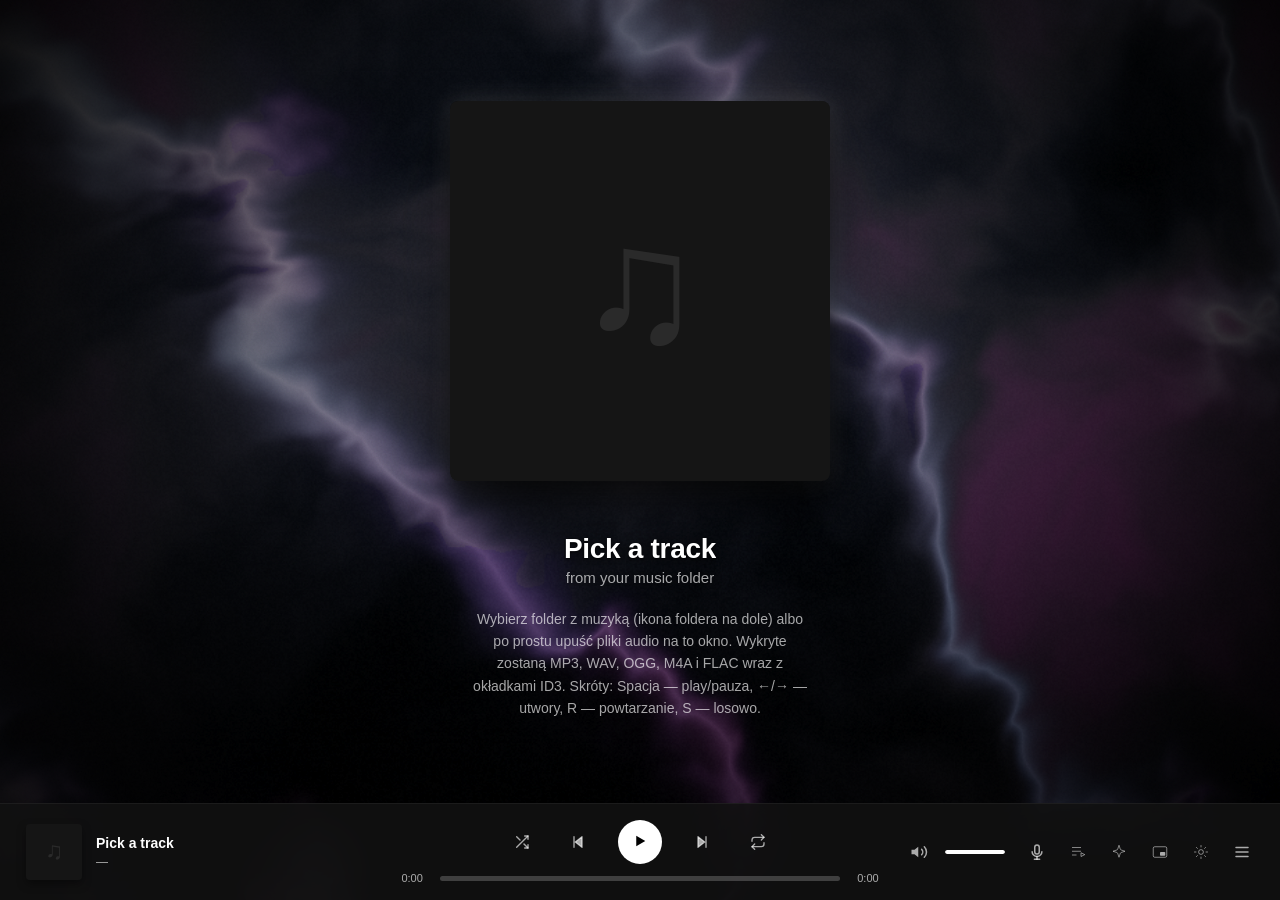
==== commit aa07d119: "OBS: 3 nowe style (Winyl, Neon, Pastylka) + więcej opcji wyglądu; wyszukiwarka: poprawki; resources." ====
--- a/app/resources/index.html
+++ b/app/resources/index.html
@@ -1130,6 +1130,18 @@
   .obs-theme-acc { display: flex; gap: 6px; align-items: center; }
   .obs-theme-acc input[type=color] { width: 34px; height: 28px; padding: 0; border: 1px solid rgba(255,255,255,.2); border-radius: 6px; background: none; cursor: pointer; flex: none; }
   .obs-theme-check { display: flex; align-items: center; gap: 8px; font-size: 12.5px; align-self: end; padding-bottom: 5px; cursor: pointer; }
+  .obs-theme-details { border: 1px solid rgba(255,255,255,.08); border-radius: 10px; padding: 0 12px; background: rgba(255,255,255,.02); }
+  .obs-theme-details > summary { cursor: pointer; list-style: none; padding: 10px 0; font-size: 12.5px; font-weight: 600; color: rgba(255,255,255,.8); display: flex; align-items: center; gap: 8px; }
+  .obs-theme-details > summary::-webkit-details-marker { display: none; }
+  .obs-theme-details > summary::before { content: ""; width: 6px; height: 6px; border-right: 2px solid currentColor; border-bottom: 2px solid currentColor; transform: rotate(-45deg); transition: transform .15s; margin: 0 2px; }
+  .obs-theme-details[open] > summary::before { transform: rotate(45deg); }
+  .obs-theme-more { padding-bottom: 12px; }
+  .obs-theme-range b { color: #fff; font-weight: 600; font-variant-numeric: tabular-nums; }
+  .obs-theme-range input[type=range] { width: 100%; accent-color: var(--accent); margin: 4px 0 0; }
+  .obs-theme-checks { grid-column: 1 / -1; display: flex; flex-wrap: wrap; gap: 6px 16px; }
+  .obs-theme-checks .obs-theme-check { padding: 0; }
+  .obs-theme-reset { grid-column: 1 / -1; justify-self: start; background: transparent; border: 1px solid rgba(255,255,255,.14); color: rgba(255,255,255,.75); border-radius: 8px; padding: 5px 12px; font: inherit; font-size: 12px; cursor: pointer; }
+  .obs-theme-reset:hover { color: #fff; border-color: rgba(255,255,255,.3); }
   .obs-preview { position: relative; width: 100%; aspect-ratio: 800 / 360; overflow: hidden; border-radius: 10px; flex: none;
     background: repeating-conic-gradient(#2a2a30 0 25%, #1e1e24 0 50%) 0 0 / 20px 20px; border: 1px solid rgba(255,255,255,.1); }
   .obs-preview iframe { color-scheme: normal; background: transparent; position: absolute; left: 0; top: 0; width: 800px; height: 360px; border: 0; transform-origin: 0 0; transform: scale(var(--k, .5)); pointer-events: none; }
@@ -1521,6 +1533,34 @@
     if (!_savedLang){ try { localStorage.setItem('playerLang', CUR_LANG); } catch(e){} }
   } catch(e){ CUR_LANG = 'pl'; }
   var I18N_DICT = {
+    'Winyl (obracająca się płyta)': { en: 'Vinyl (spinning record)', es: 'Vinilo (disco girando)' },
+    'Neon': { en: 'Neon', es: 'Neón' },
+    'Pastylka (mała)': { en: 'Pill (small)', es: 'Píldora (pequeña)' },
+    'Rozmiar': { en: 'Size', es: 'Tamaño' },
+    'Krycie tła': { en: 'Background opacity', es: 'Opacidad del fondo' },
+    'Odstęp od krawędzi': { en: 'Edge margin', es: 'Margen del borde' },
+    'Czcionka': { en: 'Font', es: 'Fuente' },
+    'Segoe UI (domyślna)': { en: 'Segoe UI (default)', es: 'Segoe UI (predeterminada)' },
+    'Wąska (Bahnschrift)': { en: 'Condensed (Bahnschrift)', es: 'Estrecha (Bahnschrift)' },
+    'Szeryfowa (Georgia)': { en: 'Serif (Georgia)', es: 'Serif (Georgia)' },
+    'Stała szerokość (Consolas)': { en: 'Monospace (Consolas)', es: 'Monoespaciada (Consolas)' },
+    'Animacja': { en: 'Animation', es: 'Animación' },
+    'Wysunięcie': { en: 'Slide', es: 'Deslizar' },
+    'Przenikanie': { en: 'Fade', es: 'Fundido' },
+    'Powiększenie': { en: 'Zoom', es: 'Zoom' },
+    'Bez animacji': { en: 'No animation', es: 'Sin animación' },
+    'Chowaj automatycznie': { en: 'Auto-hide', es: 'Ocultar automáticamente' },
+    'Nigdy': { en: 'Never', es: 'Nunca' },
+    'Po 8 s od zmiany utworu': { en: '8 s after track change', es: '8 s tras cambiar de pista' },
+    'Po 15 s od zmiany utworu': { en: '15 s after track change', es: '15 s tras cambiar de pista' },
+    'Po 30 s od zmiany utworu': { en: '30 s after track change', es: '30 s tras cambiar de pista' },
+    'Okładka': { en: 'Cover', es: 'Portada' },
+    'Pasek postępu i czas': { en: 'Progress bar and time', es: 'Barra de progreso y tiempo' },
+    'Napis „Teraz gra”': { en: '“Now playing” label', es: 'Texto «Sonando ahora»' },
+    'Rozmyta okładka w tle': { en: 'Blurred cover background', es: 'Portada difuminada de fondo' },
+    'Przewijaj długi tytuł': { en: 'Scroll long titles', es: 'Desplazar títulos largos' },
+    'Przywróć domyślny wygląd': { en: 'Restore default look', es: 'Restaurar el aspecto predeterminado' },
+    'Więcej opcji wyglądu': { en: 'More appearance options', es: 'Más opciones de aspecto' },
     'Otwórz źródło': { en: 'Open source page', es: 'Abrir la fuente' },
     'pełny': { en: 'full', es: 'completa' },
     'Zapis jako MP3': { en: 'Save as MP3', es: 'Guardar como MP3' },
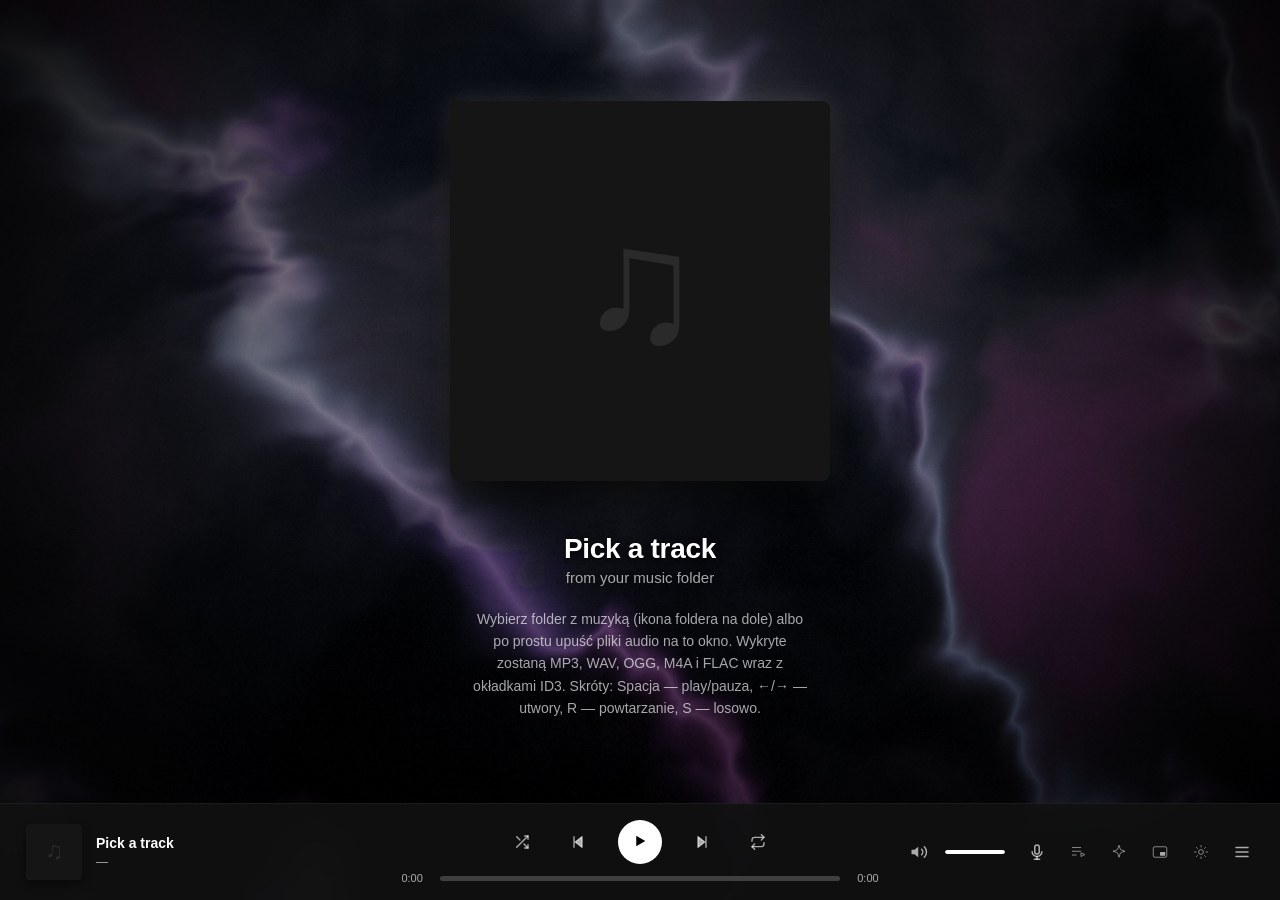
==== commit c416f551: "Wyszukiwarka sieciowa v3: te same elementy co widok Utwory (lib-search, zakładki, lib-tool, wiersze " ====
--- a/app/resources/index.html
+++ b/app/resources/index.html
@@ -981,77 +981,83 @@
   .net-btn:disabled { opacity: .55; cursor: wait; }
   .net-src { font-size: 10.5px; color: rgba(255,255,255,.45); text-decoration: none; padding: 4px 6px; white-space: nowrap; }
   .net-src:hover { color: var(--accent); }
-  /* --- Wyszukiwarka sieciowa v2: jak lista utworów i okno ustawień --- */
-  .net-wrap { padding: 0 14px 20px; }
-  .net-title-row { display: flex; align-items: center; justify-content: space-between; gap: 10px; margin: 4px 2px 10px; }
-  .net-title { font-size: 17px; font-weight: 700; letter-spacing: -.01em; margin: 0; color: #fff; }
-  .net-status { flex: none; border: 1px solid rgba(255,255,255,.12); background: rgba(255,255,255,.04); color: rgba(255,255,255,.55); font: inherit; font-size: 11px; padding: 3px 9px; border-radius: 999px; cursor: pointer; white-space: nowrap; }
-  .net-status::before { content: ""; display: inline-block; width: 6px; height: 6px; border-radius: 50%; background: currentColor; margin-right: 6px; vertical-align: 1px; opacity: .9; }
-  .net-status:hover { color: #fff; border-color: rgba(255,255,255,.3); }
-  .net-status.net-bridge-on { color: #86e086; border-color: rgba(134,224,134,.4); background: rgba(134,224,134,.08); }
-  .net-status.net-bridge-off { color: #ff9d7a; border-color: rgba(255,157,122,.35); background: transparent; }
-  .net-search { height: 40px; border-radius: 10px; padding: 0 6px 0 12px; margin-bottom: 10px; gap: 8px; background: rgba(255,255,255,.06); border: 1px solid rgba(255,255,255,.1); }
-  .net-search:focus-within { box-shadow: none; border-color: var(--accent); background: rgba(255,255,255,.08); }
-  .net-search-ic { width: 16px; height: 16px; }
-  #netQuery { font-size: 13.5px; }
-  .net-providers { display: flex; flex-wrap: nowrap; gap: 4px; overflow-x: auto; scrollbar-width: none; margin: 0 -2px 8px; padding: 0 2px; mask-image: linear-gradient(90deg, #000 88%, transparent); }
+  /* --- Wyszukiwarka sieciowa v3: te same elementy co widok „Utwory” (lib-search, zakładki, lib-tool, wiersze listy) --- */
+  .net-wrap { padding: 0 2px 20px; }
+  .net-head { position: sticky; top: 0; z-index: 3; background: rgb(18,18,18); margin: 0 0 4px; padding: 2px 2px 10px; border: 0; }
+  .net-search { flex: none; margin: 0 0 10px; padding-right: 5px; }
+  #netQuery { flex: 1; min-width: 0; border: 0; outline: none; background: transparent; color: #fff; font-size: 13px; font-weight: 400; font-family: inherit; padding: 0; }
+  #netQuery::placeholder { color: rgba(255,255,255,.38); }
+  #netQuery::-webkit-search-cancel-button { -webkit-appearance: none; }
+  .net-search-x { width: 26px; height: 26px; border-radius: 50%; border: 0; background: rgba(255,255,255,.1); color: rgba(255,255,255,.75); display: grid; place-items: center; cursor: pointer; flex: none; padding: 0; }
+  .net-search-x:hover { background: rgba(255,255,255,.2); color: #fff; }
+  /* źródła = te same „pigułki” co zakładki Utwory/Albumy/Sieć */
+  .net-providers { display: flex; flex-wrap: nowrap; gap: 2px; overflow-x: auto; scrollbar-width: none; padding: 3px; margin: 0 0 8px; border-radius: 999px; background: rgba(255,255,255,.07); -webkit-mask-image: none; mask-image: none; }
   .net-providers::-webkit-scrollbar { display: none; }
-  .net-chip { flex: none; border: 0; background: rgba(255,255,255,.06); color: rgba(255,255,255,.72); border-radius: 999px; padding: 6px 12px; font: inherit; font-size: 12px; cursor: pointer; transition: background .14s, color .14s; }
-  .net-chip:hover { background: rgba(255,255,255,.12); color: #fff; }
-  .net-chip.active { background: rgba(var(--accent-rgb), .2); color: #fff; box-shadow: inset 0 0 0 1px rgba(var(--accent-rgb), .55); }
-  .net-tools { display: flex; gap: 6px; align-items: center; flex-wrap: nowrap; min-width: 0; }
-  .net-tool { display: inline-flex; align-items: center; gap: 6px; height: 28px; padding: 0 10px; border-radius: 8px; border: 1px solid rgba(255,255,255,.1); background: transparent; color: rgba(255,255,255,.7); font: inherit; font-size: 11.5px; cursor: pointer; white-space: nowrap; transition: .14s; }
-  .net-tool svg { width: 14px; height: 14px; fill: none; stroke: currentColor; stroke-width: 2; stroke-linecap: round; stroke-linejoin: round; }
-  .net-tool:hover { color: #fff; background: rgba(255,255,255,.06); }
-  #netAdvancedBtn.active { color: #fff; border-color: rgba(var(--accent-rgb), .6); background: rgba(var(--accent-rgb), .14); }
-  .net-mp3-lab { margin-left: auto; }
-  .net-mp3-lab input { position: absolute; opacity: 0; width: 0; height: 0; }
-  .net-sw { position: relative; width: 24px; height: 14px; border-radius: 999px; background: rgba(255,255,255,.2); transition: .2s; flex: none; }
-  .net-sw::after { content: ""; position: absolute; top: 2px; left: 2px; width: 10px; height: 10px; border-radius: 50%; background: #fff; transition: .2s; }
+  .net-chip { flex: none; border: 0; background: transparent; color: var(--text-muted); border-radius: 999px; padding: 6px 12px; font: inherit; font-size: 12px; font-weight: 500; cursor: pointer; transition: .16s; box-shadow: none; }
+  .net-chip:hover { color: #fff; background: rgba(255,255,255,.06); }
+  .net-chip.active { background: rgba(255,255,255,.14); color: #fff; font-weight: 700; box-shadow: none; }
+  .net-tools { display: flex; gap: 6px; align-items: center; flex-wrap: wrap; min-width: 0; }
+  .net-tool { flex: none; padding: 6px 13px; font-size: 12px; height: auto; display: inline-block; }
+  #netAdvancedBtn.active { background: rgba(255,255,255,.2); color: #fff; box-shadow: inset 0 0 0 1px rgba(255,255,255,.35); border-color: transparent; }
+  .net-mp3-lab { display: inline-flex; align-items: center; gap: 7px; margin: 0; flex: none; }
+  .net-mp3-lab input { position: absolute; opacity: 0; width: 0; height: 0; pointer-events: none; }
+  .net-sw { position: relative; width: 22px; height: 12px; border-radius: 999px; background: rgba(255,255,255,.25); transition: .2s; flex: none; }
+  .net-sw::after { content: ""; position: absolute; top: 2px; left: 2px; width: 8px; height: 8px; border-radius: 50%; background: #fff; transition: .2s; }
   .net-mp3-lab input:checked + .net-sw { background: var(--accent); }
-  .net-mp3-lab input:checked + .net-sw::after { transform: translateX(10px); background: rgba(10,10,16,.85); }
-  .net-mp3-lab.active { color: #fff; border-color: rgba(255,255,255,.1); background: transparent; }
-  .net-recent { margin-top: 8px; }
-  .net-recent-cap { font-size: 10.5px; letter-spacing: .06em; text-transform: uppercase; color: rgba(255,255,255,.4); margin-right: 2px; }
-  .net-recent .net-chip { padding: 4px 10px; font-size: 11px; }
-  .net-recent-x { width: 22px; height: 22px; padding: 0 !important; display: inline-grid; place-items: center; color: rgba(255,255,255,.55); }
-  .net-browse-cap { font-size: 12px; font-weight: 600; letter-spacing: .06em; text-transform: uppercase; color: rgba(255,255,255,.45); margin: 8px 2px 10px; }
-  .net-genres { grid-template-columns: repeat(auto-fill, minmax(104px, 1fr)); gap: 8px; }
-  .net-genre { min-height: 50px; filter: saturate(.8); border-radius: 10px; font-size: 12.5px; }
-  .net-genre:hover { transform: translateY(-2px); }
-  /* wyniki: wiersze jak w liście utworów */
+  .net-mp3-lab input:checked + .net-sw::after { transform: translateX(10px); }
+  .net-mp3-lab.active { color: #fff; }
+  .net-status { margin-left: auto; flex: none; border: 0; background: transparent; color: rgba(255,255,255,.42); font: inherit; font-size: 11px; padding: 4px 2px; cursor: pointer; white-space: nowrap; }
+  .net-status::before { content: ""; display: inline-block; width: 6px; height: 6px; border-radius: 50%; background: rgba(255,255,255,.35); margin-right: 6px; vertical-align: 1px; }
+  .net-status:hover { color: #fff; }
+  .net-status.net-bridge-on::before { background: #5fd35f; box-shadow: 0 0 6px rgba(95,211,95,.7); }
+  .net-status.net-bridge-off::before { background: #e8795a; }
+  .net-recent { margin-top: 10px; display: flex; flex-wrap: wrap; align-items: center; gap: 6px; }
+  .net-recent-cap { font-size: 11px; color: rgba(255,255,255,.4); margin-right: 2px; text-transform: none; letter-spacing: 0; }
+  .net-recent .net-chip { padding: 5px 11px; font-size: 11px; border: 1px solid rgba(255,255,255,.12); background: transparent; font-weight: 500; }
+  .net-recent .net-chip:hover { border-color: rgba(255,255,255,.35); }
+  .net-recent-x { width: 24px; height: 24px; padding: 0 !important; display: inline-grid; place-items: center; }
+  .net-browse { padding: 0 2px; }
+  .net-browse-cap { font-size: 12px; font-weight: 600; color: rgba(255,255,255,.55); margin: 8px 4px 10px; letter-spacing: 0; text-transform: none; }
+  .net-genres { display: grid; grid-template-columns: repeat(2, minmax(0, 1fr)); gap: 6px; }
+  .net-genre { min-height: 0; height: 52px; border-radius: 10px; font-size: 13px; filter: saturate(.75) brightness(.9); box-shadow: none; transition: filter .15s, transform .15s; }
+  .net-genre:hover { filter: none; transform: none; }
+  /* wyniki: identyczne wiersze jak w bibliotece */
   .net-grid { display: flex; flex-direction: column; gap: 2px; }
-  .net-section-cap { font-size: 11px; font-weight: 600; letter-spacing: .06em; text-transform: uppercase; color: rgba(255,255,255,.45); margin: 12px 4px 6px; }
-  .net-card { display: grid; grid-template-columns: 48px minmax(0, 1fr) auto; align-items: center; gap: 12px; padding: 7px 8px; border: 0; border-radius: 8px; background: transparent; transform: none !important; }
-  .net-card:hover { background: rgba(255,255,255,.07); }
-  .net-card.net-playing { outline: 0; background: rgba(var(--accent-rgb), .12); }
-  .net-card.net-playing .net-t { color: var(--accent); }
-  .net-card img { width: 48px; height: 48px; aspect-ratio: auto; border-radius: 4px; }
-  .net-card-info { position: relative; min-width: 0; display: flex; flex-direction: column; gap: 1px; }
-  .net-t { font-size: 13.5px; font-weight: 500; color: #fff; }
-  .net-a { font-size: 12px; }
-  .net-m { font-size: 11px; color: rgba(255,255,255,.38); display: block; white-space: nowrap; overflow: hidden; text-overflow: ellipsis; }
-  .net-kind { display: inline-block; margin-right: 6px; vertical-align: 1px; font-size: 9.5px; padding: 0 6px; border-radius: 999px; background: rgba(255,255,255,.08); color: rgba(255,255,255,.55); line-height: 16px; }
-  .net-kind.full { background: rgba(134,224,134,.12); color: #9be29b; }
-  .net-acts { display: flex; align-items: center; gap: 4px; margin: 0; }
-  .net-btn { flex: none; font-family: inherit; }
-  .net-ic-btn { width: 32px; height: 32px; padding: 0; display: inline-grid; place-items: center; border-radius: 50%; border: 0; background: transparent; color: rgba(255,255,255,.75); cursor: pointer; text-decoration: none; }
-  .net-ic-btn svg { width: 16px; height: 16px; }
-  .net-ic-btn:hover { background: rgba(255,255,255,.1); color: #fff; }
-  .net-play { background: rgba(255,255,255,.08); }
+  .net-section-cap { font-size: 12px; font-weight: 600; color: rgba(255,255,255,.55); margin: 12px 10px 4px; letter-spacing: 0; text-transform: none; }
+  .net-card { display: flex; flex-direction: row; align-items: center; gap: 11px; padding: 7px 10px; border: 0; border-radius: 8px; background: transparent; cursor: pointer; transform: none !important; outline: 0 !important; box-shadow: none; transition: background .15s; }
+  .net-card:hover { background: rgba(255,255,255,.09); }
+  .net-card.net-na { cursor: default; opacity: .6; }
+  .net-card.net-playing { background: rgba(255,255,255,.13); box-shadow: inset 2px 0 0 var(--accent); }
+  .net-card.net-playing .net-tt { color: var(--accent); }
+  .net-thumb { position: relative; flex: none; width: 44px; height: 44px; }
+  .net-card .net-thumb img { width: 44px; height: 44px; aspect-ratio: auto; border-radius: 6px; object-fit: cover; display: block; box-shadow: 0 3px 10px rgba(0,0,0,.45); }
+  .net-play { position: absolute; inset: 0; width: 44px; height: 44px; padding: 0; border: 0; border-radius: 6px; display: grid; place-items: center; background: rgba(6,6,9,.55); color: #fff; cursor: pointer; opacity: 0; transform: scale(.84); transition: opacity .15s, transform .15s cubic-bezier(.2,.8,.2,1); }
+  .net-play svg { width: 18px; height: 18px; filter: drop-shadow(0 1px 3px rgba(0,0,0,.6)); }
   .net-play .i-pause { display: none; }
-  .net-card.net-playing .net-play { background: var(--accent); color: #0c0c10; }
+  .net-card:hover .net-play:not(:disabled), .net-card.net-playing .net-play { opacity: 1; transform: none; }
+  .net-card.net-playing .net-play { background: rgba(6,6,9,.45); color: var(--accent); }
   .net-card.net-playing .net-play .i-play { display: none; }
   .net-card.net-playing .net-play .i-pause { display: block; }
-  .net-add { display: inline-flex; align-items: center; gap: 5px; height: 30px; padding: 0 11px 0 9px; border-radius: 999px; border: 1px solid rgba(255,255,255,.16); background: transparent; color: #fff; font-size: 12px; cursor: pointer; white-space: nowrap; }
-  .net-add svg { width: 13px; height: 13px; }
-  .net-add:hover { border-color: var(--accent); background: rgba(var(--accent-rgb), .16); }
+  .net-card-info { position: static; min-width: 0; flex: 1; display: flex; flex-direction: column; gap: 4px; text-align: left; }
+  .net-t { display: flex; align-items: center; gap: 7px; min-width: 0; font-size: 14px; font-weight: 600; color: #fff; }
+  .net-tt { min-width: 0; white-space: nowrap; overflow: hidden; text-overflow: ellipsis; transition: color .2s; }
+  .net-a { font-size: 12px; color: var(--text-muted); white-space: nowrap; overflow: hidden; text-overflow: ellipsis; }
+  .net-kind { flex: none; font-size: 9.5px; font-weight: 600; line-height: 15px; padding: 0 5px; border-radius: 4px; background: rgba(255,255,255,.1); color: rgba(255,255,255,.55); margin: 0; }
+  .net-kind.full { background: rgba(var(--accent-rgb), .2); color: #fff; }
+  .net-acts { display: flex; align-items: center; gap: 2px; margin: 0 0 0 auto; flex: none; }
+  .net-acts .row-act { display: inline-grid; place-items: center; width: 28px; height: 28px; border-radius: 50%; opacity: 0; transition: opacity .15s, background .15s; text-decoration: none; }
+  .net-acts .row-act svg { width: 14px; height: 14px; }
+  .net-card:hover .net-acts .row-act { opacity: 1; }
+  .net-add { flex: none; display: inline-grid; place-items: center; min-width: 28px; height: 28px; padding: 0; border-radius: 999px; border: 0; background: transparent; color: var(--text-muted); font: inherit; font-size: 11px; cursor: pointer; white-space: nowrap; transition: background .15s, color .15s; }
+  .net-add svg { width: 16px; height: 16px; }
+  .net-add:not(:has(svg)) { padding: 0 9px; background: rgba(255,255,255,.1); color: #fff; }
+  .net-card:hover .net-add { color: #fff; }
+  .net-add:hover:not(:disabled) { background: rgba(255,255,255,.14); color: #fff; }
   .net-btn:disabled { opacity: .35; cursor: default; }
-  .net-src { padding: 0; }
-  .net-save-all { justify-content: flex-start; padding: 6px 4px 4px; }
+  .net-save-all { justify-content: flex-start; padding: 6px 10px 4px; }
   .net-save-all-btn { flex: none; }
-  #netFootHint { font-size: 11px; line-height: 1.5; color: rgba(255,255,255,.38); margin: 14px 4px 0; }
-  @media (max-width: 600px){ .net-add span { display: none; } .net-add { width: 32px; padding: 0; justify-content: center; } .net-card { gap: 10px; } }
+  #netFootHint { font-size: 11px; line-height: 1.5; color: rgba(255,255,255,.38); margin: 14px 10px 0; }
+  @media (hover: none){ .net-acts .row-act { opacity: 1; } .net-play:not(:disabled) { opacity: .9; transform: none; } }
   .net-badge { position: fixed; right: 16px; bottom: 86px; z-index: 90; display: flex; align-items: center; gap: 8px;
     background: rgba(12,12,16,.88); border: 1px solid rgba(var(--accent-rgb), .5); color: #fff; border-radius: 999px; padding: 7px 10px 7px 14px; font-size: 12px; max-width: 60vw; backdrop-filter: blur(10px); box-shadow: 0 6px 24px rgba(0,0,0,.5); }
   .net-badge span { overflow: hidden; text-overflow: ellipsis; white-space: nowrap; }
@@ -1339,14 +1345,10 @@
 
     <div class="net-wrap" id="netView" hidden>
       <div class="net-head">
-        <div class="net-title-row">
-          <h3 class="net-title">Znajdź muzykę</h3>
-          <button class="net-status" id="netBridgeChip" type="button" title="Status lokalnego mostka yt-dlp">yt-dlp: ?</button>
-        </div>
-        <label class="net-search" id="netSearchBox">
-          <svg class="net-search-ic" viewBox="0 0 24 24" aria-hidden="true"><circle cx="10.5" cy="10.5" r="6.4"/><path d="M15.4 15.4L20.6 20.6"/></svg>
-          <input type="search" id="netQuery" placeholder="Czego chcesz posłuchać?" aria-label="Wyszukaj utwory w sieci" autocomplete="off">
-          <button type="button" class="net-search-x" id="netClearBtn" aria-label="Wyczyść wyszukiwanie" hidden><svg viewBox="0 0 24 24" width="13" height="13"><path d="M18 6L6 18M6 6l12 12" stroke="currentColor" stroke-width="2" stroke-linecap="round" fill="none"/></svg></button>
+        <label class="lib-search net-search" id="netSearchBox">
+          <svg viewBox="0 0 24 24" class="lib-search-ic" aria-hidden="true"><circle cx="10.5" cy="10.5" r="6.4"/><path d="M15.4 15.4L20.6 20.6"/></svg>
+          <input type="search" id="netQuery" placeholder="Szukaj w sieci: utwór, wykonawca lub link" aria-label="Wyszukaj utwory w sieci" autocomplete="off">
+          <button type="button" class="net-search-x" id="netClearBtn" aria-label="Wyczyść wyszukiwanie" hidden><svg viewBox="0 0 24 24" width="12" height="12"><path d="M18 6L6 18M6 6l12 12" stroke="currentColor" stroke-width="2.2" stroke-linecap="round" fill="none"/></svg></button>
         </label>
         <div class="net-providers" id="netProviders" role="tablist" aria-label="Źródło">
           <button class="net-chip active" data-prov="all" type="button">Wszystko</button>
@@ -1354,21 +1356,22 @@
           <button class="net-chip" data-prov="itunes" type="button">iTunes</button>
           <button class="net-chip" data-prov="deezer" type="button">Deezer</button>
           <button class="net-chip" data-prov="audius" type="button">Audius</button>
-          <button class="net-chip" data-prov="archive" type="button">Internet Archive</button>
+          <button class="net-chip" data-prov="archive" type="button">Archive</button>
           <button class="net-chip" data-prov="commons" type="button">Wikimedia</button>
         </div>
         <div class="net-tools">
-          <button class="net-tool" id="netTrendingBtn" type="button" title="Popularne utwory z Audius"><svg viewBox="0 0 24 24" aria-hidden="true"><path d="M3 17l6-6 4 4 8-8"/><path d="M15 7h6v6"/></svg><span>Na czasie</span></button>
-          <button class="net-tool" id="netAdvancedBtn" type="button" title="Szukaj także po nazwie pliku, opisie i wykonawcy"><svg viewBox="0 0 24 24" aria-hidden="true"><path d="M4 6h10M18 6h2M4 12h4M12 12h8M4 18h12M20 18h0"/><circle cx="16" cy="6" r="2"/><circle cx="10" cy="12" r="2"/><circle cx="18" cy="18" r="2"/></svg><span>Advanced</span></button>
-          <label class="net-tool net-mp3-lab" id="netMp3Lab" title="Zapisuj pobierane z sieci utwory jako MP3 192 kbps (konwersja ffmpeg.wasm ładowana z CDN przy pierwszym zapisie). Gdy konwersja jest niemożliwa, zapisywany jest oryginalny format.">
+          <button class="lib-tool net-tool" id="netTrendingBtn" type="button" title="Popularne utwory z Audius">Na czasie</button>
+          <button class="lib-tool net-tool" id="netAdvancedBtn" type="button" title="Szukaj także po nazwie pliku, opisie i wykonawcy">Advanced</button>
+          <label class="lib-sort net-mp3-lab" id="netMp3Lab" title="Zapisuj pobierane z sieci utwory jako MP3 192 kbps (konwersja ffmpeg.wasm ładowana z CDN przy pierwszym zapisie). Gdy konwersja jest niemożliwa, zapisywany jest oryginalny format.">
             <input type="checkbox" id="netMp3Toggle" checked><span class="net-sw" aria-hidden="true"></span><span>MP3</span>
           </label>
-        </div>
-        <div class="net-browse" id="netBrowse">
-          <div class="net-browse-cap">Przeglądaj</div>
-          <div class="net-genres" id="netGenres"></div>
+          <button class="net-status" id="netBridgeChip" type="button" title="Status lokalnego mostka yt-dlp">yt-dlp: ?</button>
         </div>
         <div class="net-recent" id="netRecent" hidden></div>
+      </div>
+      <div class="net-browse" id="netBrowse">
+        <div class="net-browse-cap">Przeglądaj</div>
+        <div class="net-genres" id="netGenres"></div>
       </div>
       <div class="net-bridge-banner" id="netBridgeBanner" hidden>
         <div class="nbb-txt"><strong>YouTube bez mostka nie zadziała</strong> — publiczne API są dziś blokowane przez YouTube. Mostek to 2 kroki:
@@ -1533,6 +1536,8 @@
     if (!_savedLang){ try { localStorage.setItem('playerLang', CUR_LANG); } catch(e){} }
   } catch(e){ CUR_LANG = 'pl'; }
   var I18N_DICT = {
+    'Szukaj w sieci: utwór, wykonawca lub link': { en: 'Search online: song, artist or link', es: 'Buscar en línea: canción, artista o enlace' },
+    'Archive': { en: 'Archive', es: 'Archive' },
     'Winyl (obracająca się płyta)': { en: 'Vinyl (spinning record)', es: 'Vinilo (disco girando)' },
     'Neon': { en: 'Neon', es: 'Neón' },
     'Pastylka (mała)': { en: 'Pill (small)', es: 'Píldora (pequeña)' },
@@ -5083,31 +5088,36 @@
     ext: '<svg viewBox="0 0 24 24" aria-hidden="true" fill="none" stroke="currentColor" stroke-width="2" stroke-linecap="round" stroke-linejoin="round"><path d="M14 4h6v6M20 4l-9 9M18 14v5a1 1 0 0 1-1 1H5a1 1 0 0 1-1-1V7a1 1 0 0 1 1-1h5"/></svg>'
   };
   function netAddCard(r, i){
-      const card = document.createElement('div'); card.className = 'net-card'; card.dataset.idx = String(i);
+      // wiersz jak w liście „Utwory”: miniatura (klik = odtwórz), tytuł, „wykonawca · źródło · czas”, akcje
+      const canPlay = !!(r.stream || r.ytStream);
+      const card = document.createElement('div'); card.className = 'net-card' + (canPlay ? '' : ' net-na'); card.dataset.idx = String(i);
+      const thumb = document.createElement('div'); thumb.className = 'net-thumb';
       const img = document.createElement('img'); img.alt = ''; img.loading = 'lazy';
       if (r.art) img.src = r.art; else img.className = 'net-noart';
-      const info = document.createElement('div'); info.className = 'net-card-info';
-      const tt = document.createElement('div'); tt.className = 'net-t'; tt.textContent = r.title; tt.title = r.title;
-      const aa = document.createElement('div'); aa.className = 'net-a'; aa.textContent = [r.artist, r.album].filter(Boolean).join(' · ');
-      const mm = document.createElement('div'); mm.className = 'net-m';
-      const providerLabel = { itunes: 'iTunes', deezer: 'Deezer', audius: 'Audius', youtube: 'YouTube', archive: 'Internet Archive', commons: 'Wikimedia Commons' }[r.provider] || r.provider;
-      mm.textContent = providerLabel + (r.durMs && r.isFull ? ' · ' + fmtMmSs(r.durMs) : '') + (r.year ? ' · ' + r.year : '');
-      const acts = document.createElement('div'); acts.className = 'net-acts';
-      const canPlay = !!(r.stream || r.ytStream);
-      // okrągłe ikony jak w reszcie odtwarzacza; opis w podpowiedzi (title/aria-label, tłumaczone)
-      const bPlay = document.createElement('button'); bPlay.type = 'button'; bPlay.className = 'net-btn net-ic-btn net-play'; bPlay.dataset.act = 'play'; bPlay.disabled = !canPlay;
+      const bPlay = document.createElement('button'); bPlay.type = 'button'; bPlay.className = 'net-btn net-play'; bPlay.dataset.act = 'play'; bPlay.disabled = !canPlay;
       bPlay.innerHTML = NET_IC.play + NET_IC.pause;
       bPlay.title = t(!canPlay ? 'Brak preview' : (r.isFull ? 'Odtwórz pełny utwór (stream)' : 'Odtwórz 30-sekundowy podgląd'));
       bPlay.setAttribute('aria-label', bPlay.title);
+      thumb.appendChild(img); thumb.appendChild(bPlay);
+      const info = document.createElement('div'); info.className = 'net-card-info';
+      const tt = document.createElement('div'); tt.className = 'net-t'; tt.title = r.title;
+      const ttx = document.createElement('span'); ttx.className = 'net-tt'; ttx.textContent = r.title; tt.appendChild(ttx);
+      const badge = document.createElement('span'); badge.className = 'net-kind' + (r.isFull ? ' full' : ''); badge.textContent = r.isFull ? t('pełny') : '30 s';
+      tt.appendChild(badge);
+      const providerLabel = { itunes: 'iTunes', deezer: 'Deezer', audius: 'Audius', youtube: 'YouTube', archive: 'Internet Archive', commons: 'Wikimedia Commons' }[r.provider] || r.provider;
+      const aa = document.createElement('div'); aa.className = 'net-a';
+      aa.textContent = [r.artist || t('Nieznany wykonawca'), providerLabel, (r.durMs && r.isFull) ? fmtMmSs(r.durMs) : ''].filter(Boolean).join(' · ');
+      aa.title = [r.artist, r.album, r.year].filter(Boolean).join(' · ');
+      const mm = document.createElement('div'); mm.className = 'net-m'; mm.hidden = true; // zgodność: dawna trzecia linia
+      const acts = document.createElement('div'); acts.className = 'net-acts';
+      if (r.link){ const a = document.createElement('a'); a.className = 'net-src row-act'; a.innerHTML = NET_IC.ext; a.title = t('Otwórz źródło'); a.setAttribute('aria-label', a.title); a.href = r.link; a.target = '_blank'; a.rel = 'noopener'; acts.appendChild(a); }
       const bAdd = document.createElement('button'); bAdd.type = 'button'; bAdd.className = 'net-btn net-add'; bAdd.dataset.act = 'add'; bAdd.disabled = !canPlay;
-      bAdd.innerHTML = NET_IC.add + '<span>' + (canPlay ? (r.isFull ? t('Zapisz') : t('Dodaj')) : t('Niedostępny')) + '</span>';
-      bAdd.title = t(r.isFull ? (r.ytStream ? 'Pobierz audio z YouTube i zapisz w bibliotece (MP3, jeśli włączona konwersja)' : 'Pobierz pełny plik do biblioteki') : 'Zapisz podgląd w bibliotece');
-      acts.appendChild(bPlay); acts.appendChild(bAdd);
-      if (r.link){ const a = document.createElement('a'); a.className = 'net-src net-ic-btn'; a.innerHTML = NET_IC.ext; a.title = t('Otwórz źródło'); a.setAttribute('aria-label', a.title); a.href = r.link; a.target = '_blank'; a.rel = 'noopener'; acts.appendChild(a); }
-      const badge = document.createElement('span'); badge.className = 'net-kind' + (r.isFull ? ' full' : ''); badge.textContent = r.isFull ? t('pełny') : '30 s';
-      mm.insertBefore(badge, mm.firstChild);
+      bAdd.innerHTML = NET_IC.add;
+      bAdd.title = t(!canPlay ? 'Niedostępny' : (r.isFull ? (r.ytStream ? 'Pobierz audio z YouTube i zapisz w bibliotece (MP3, jeśli włączona konwersja)' : 'Pobierz pełny plik do biblioteki') : 'Zapisz podgląd w bibliotece'));
+      bAdd.setAttribute('aria-label', bAdd.title);
+      acts.appendChild(bAdd);
       info.appendChild(tt); info.appendChild(aa); info.appendChild(mm);
-      card.appendChild(img); card.appendChild(info); card.appendChild(acts);
+      card.appendChild(thumb); card.appendChild(info); card.appendChild(acts);
       netGrid.appendChild(card);
     }
   function netRenderResults(){
@@ -5194,7 +5204,12 @@
     const card = e.target.closest('.net-card');
     if (!card) return;
     const btn = e.target.closest('.net-btn');
-    if (!btn) return;
+    if (!btn){
+      if (e.target.closest('a')) return;
+      const pb = card.querySelector('.net-play');
+      if (pb && !pb.disabled) netPlayPreview(Number(card.dataset.idx));
+      return;
+    }
     const i = Number(card.dataset.idx);
     if (btn.dataset.act === 'play') netPlayPreview(i);
     else if (btn.dataset.act === 'add') netImport(i, btn);
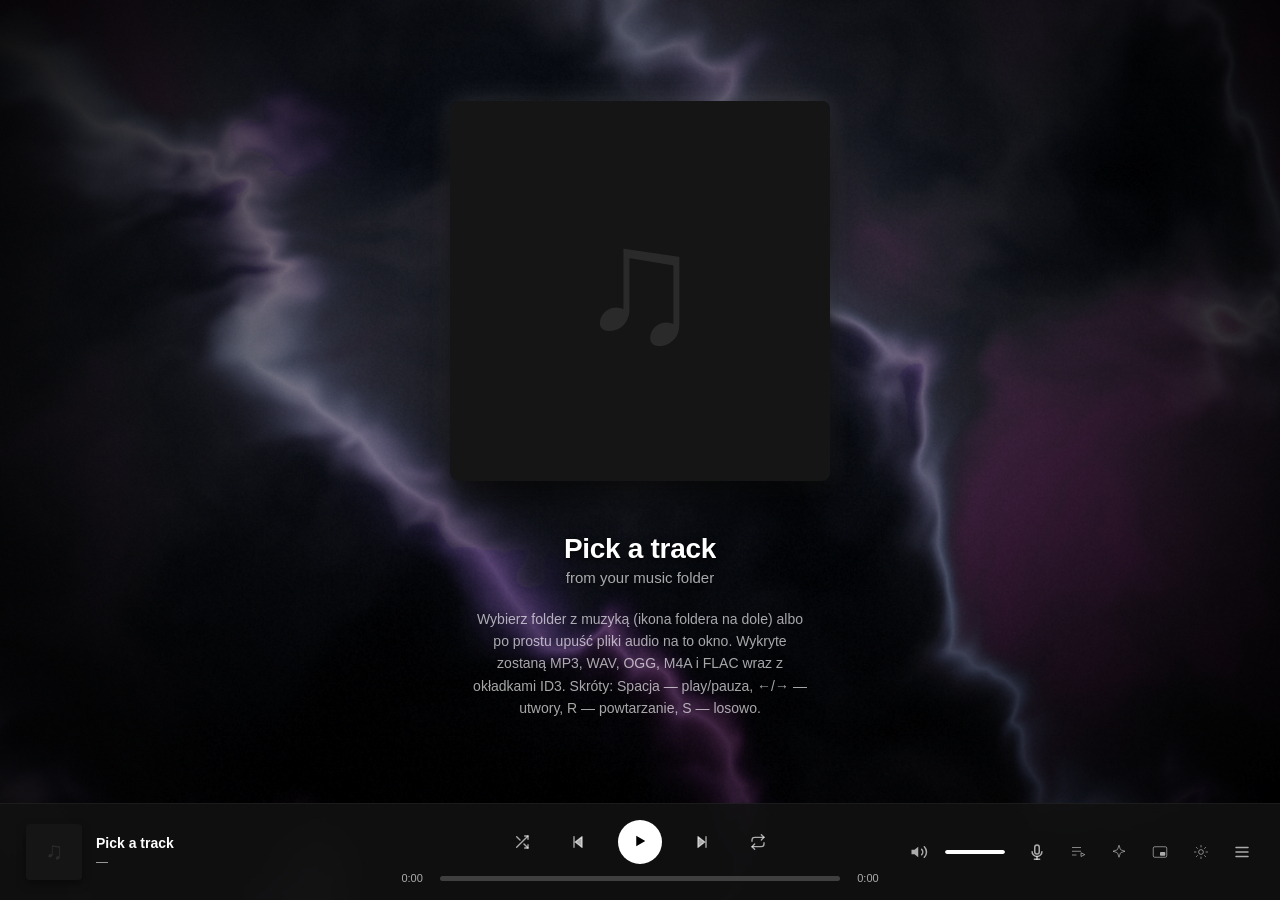
==== commit 839e8940: "Build 0.19.26 + sprawdzanie aktualizacji Pulsara (gałąź main) przy uruchomieniu Co-authored-by: aren" ====
--- a/app/resources/index.html
+++ b/app/resources/index.html
@@ -1494,11 +1494,11 @@
       <div class="sm-pane" data-pane="net">
         <h2 class="sm-pane-title">Pobieranie</h2>
         <div class="sm-card"><h3 class="sm-cap">Zapis utworów z sieci</h3><button type="button" class="sm-btn" id="smNetFolderBtn" title="Gdzie zapisują się utwory pobrane z sieci (podfolder = źródło)">Folder zapisu z sieci</button><button type="button" class="sm-btn" id="smNetMoveBtn" title="Zmienia folder już pobranych utworów na wybrany powyżej">Przenieś pobrane</button><div class="sm-row"><div class="sm-txt"><span class="sm-lab">Zapisuj MP3 na dysku (mostek)</span><span class="sm-desc">Kopia każdego pobranego utworu w prawdziwym folderze</span></div><label class="switch"><input type="checkbox" id="smNetDiskToggle"><span class="slider"></span></label></div><button type="button" class="sm-btn" id="smNetDiskBtn" title="Prawdziwy folder na dysku, do którego mostek zapisuje pobrane MP3">Folder na dysku</button></div>
-        <div class="sm-card sm-desktop-only"><h3 class="sm-cap">yt-dlp</h3><div class="sm-row"><div class="sm-txt"><span class="sm-lab">Automatyczne aktualizacje yt-dlp</span><span class="sm-desc">Raz na dobę sprawdza nowe wydanie; przy błędzie pobierania próbuje aktualizacji</span></div><label class="switch"><input type="checkbox" id="smYtdlpAuto" checked><span class="slider"></span></label></div><button type="button" class="sm-btn" id="smYtdlpBtn" title="Pobiera najnowszą wersję yt-dlp — naprawia pobieranie, gdy YouTube coś zmieni">Aktualizuj yt-dlp</button></div>
+        <div class="sm-card sm-desktop-only"><h3 class="sm-cap">Aktualizacje Pulsara</h3><div class="sm-row"><div class="sm-txt"><span class="sm-lab">Sprawdzaj aktualizacje przy uruchomieniu</span><span class="sm-desc" id="smUpdVer">Zainstalowana wersja: Build 0.19.26</span></div><label class="switch"><input type="checkbox" id="smUpdAuto" checked><span class="slider"></span></label></div><button type="button" class="sm-btn" id="smUpdBtn" title="Porównuje wersję z najnowszą na GitHubie (gałąź main)">Sprawdź teraz</button></div><div class="sm-card sm-desktop-only"><h3 class="sm-cap">yt-dlp</h3><div class="sm-row"><div class="sm-txt"><span class="sm-lab">Automatyczne aktualizacje yt-dlp</span><span class="sm-desc">Raz na dobę sprawdza nowe wydanie; przy błędzie pobierania próbuje aktualizacji</span></div><label class="switch"><input type="checkbox" id="smYtdlpAuto" checked><span class="slider"></span></label></div><button type="button" class="sm-btn" id="smYtdlpBtn" title="Pobiera najnowszą wersję yt-dlp — naprawia pobieranie, gdy YouTube coś zmieni">Aktualizuj yt-dlp</button></div>
       </div>
       <div class="sm-pane sm-desktop-only" data-pane="win">
         <h2 class="sm-pane-title">Windows</h2>
-        <div class="sm-card"><h3 class="sm-cap">Okno</h3><div class="sm-row"><div class="sm-txt"><span class="sm-lab">Tryb mini (kompaktowe okno)</span><span class="sm-desc">Małe okno z okładką i przyciskami — zawsze na wierzchu</span></div><button type="button" class="sm-act" id="smMiniBtn" title="Małe okno z okładką i przyciskami — zawsze na wierzchu">Włącz</button></div><div class="sm-row"><div class="sm-txt"><span class="sm-lab">Zawsze na wierzchu</span></div><label class="switch"><input type="checkbox" id="smOnTop"><span class="slider"></span></label></div><div class="sm-row"><div class="sm-txt"><span class="sm-lab">Zamykanie chowa okno do zasobnika</span><span class="sm-desc">Zamknięcie okna chowa je do zasobnika — muzyka gra dalej</span></div><label class="switch"><input type="checkbox" id="smCloseToTray"><span class="slider"></span></label></div></div>
+        <div class="sm-card"><h3 class="sm-cap">Okno</h3><div class="sm-row"><div class="sm-txt"><span class="sm-lab">Tryb mini (kompaktowe okno)</span><span class="sm-desc">Małe okno z okładką i przyciskami — zawsze na wierzchu</span></div><button type="button" class="sm-act" id="smMiniBtn" title="Małe okno z okładką i przyciskami — zawsze na wierzchu">Włącz</button></div><div class="sm-row"><div class="sm-txt"><span class="sm-lab">Zawsze na wierzchu</span></div><label class="switch"><input type="checkbox" id="smOnTop"><span class="slider"></span></label></div><div class="sm-row"><div class="sm-txt"><span class="sm-lab">Zamykanie chowa okno do zasobnika</span><span class="sm-desc">Zamknięcie okna chowa je do zasobnika — muzyka gra dalej</span></div><label class="switch"><input type="checkbox" id="smCloseToTray"><span class="slider"></span></label></div><div class="sm-row"><div class="sm-txt"><span class="sm-lab">Panel zasobnika w stylu Pulsara</span><span class="sm-desc">Ikona w zasobniku otwiera ciemny panel z okładką i przyciskami zamiast zwykłego menu Windows</span></div><label class="switch"><input type="checkbox" id="smTrayPanel" checked><span class="slider"></span></label></div></div>
         <div class="sm-card"><h3 class="sm-cap">Powiadomienia</h3><div class="sm-row"><div class="sm-txt"><span class="sm-lab">Powiadomienie o nowym utworze</span></div><label class="switch"><input type="checkbox" id="smNotify"><span class="slider"></span></label></div></div>
       </div>
       <div class="sm-pane sm-desktop-only" data-pane="obs">
@@ -1536,6 +1536,46 @@
     if (!_savedLang){ try { localStorage.setItem('playerLang', CUR_LANG); } catch(e){} }
   } catch(e){ CUR_LANG = 'pl'; }
   var I18N_DICT = {
+    'Aktualizacje Pulsara': { en: 'Pulsar updates', es: 'Actualizaciones de Pulsar' },
+    'Sprawdzaj aktualizacje przy uruchomieniu': { en: 'Check for updates on startup', es: 'Buscar actualizaciones al iniciar' },
+    'Zainstalowana wersja:': { en: 'Installed version:', es: 'Versión instalada:' },
+    'dostępna': { en: 'available', es: 'disponible' },
+    'Sprawdź teraz': { en: 'Check now', es: 'Comprobar ahora' },
+    'Sprawdzam…': { en: 'Checking…', es: 'Comprobando…' },
+    'Porównuje wersję z najnowszą na GitHubie (gałąź main)': { en: 'Compares your version with the latest one on GitHub (main branch)', es: 'Compara tu versión con la más reciente en GitHub (rama main)' },
+    'Dostępna aktualizacja Pulsara': { en: 'Pulsar update available', es: 'Actualización de Pulsar disponible' },
+    'Nowa wersja:': { en: 'New version:', es: 'Nueva versión:' },
+    'masz': { en: 'you have', es: 'tienes' },
+    'Pobierz': { en: 'Download', es: 'Descargar' },
+    'Później': { en: 'Later', es: 'Más tarde' },
+    'Pomiń tę wersję': { en: 'Skip this version', es: 'Omitir esta versión' },
+    'Pobieranie otwarte w przeglądarce — rozpakuj ZIP i podmień pliki Pulsara': { en: 'Download opened in your browser — unzip it and replace the Pulsar files', es: 'Descarga abierta en el navegador: descomprime el ZIP y reemplaza los archivos de Pulsar' },
+    'Sprawdzam aktualizacje Pulsara…': { en: 'Checking for Pulsar updates…', es: 'Buscando actualizaciones de Pulsar…' },
+    'Nie udało się sprawdzić aktualizacji (brak połączenia z GitHubem?)': { en: 'Could not check for updates (no connection to GitHub?)', es: 'No se pudo comprobar (¿sin conexión con GitHub?)' },
+    'Masz najnowszą wersję Pulsara': { en: 'You have the latest version of Pulsar', es: 'Tienes la última versión de Pulsar' },
+    'Panel zasobnika w stylu Pulsara': { en: 'Pulsar-style tray panel', es: 'Panel de bandeja al estilo de Pulsar' },
+    'Ikona w zasobniku otwiera ciemny panel z okładką i przyciskami zamiast zwykłego menu Windows': { en: 'The tray icon opens a dark panel with the cover and buttons instead of the plain Windows menu', es: 'El icono de la bandeja abre un panel oscuro con la portada y botones en lugar del menú normal de Windows' },
+    'Zmiana wyglądu zasobnika zadziała w pełni po ponownym uruchomieniu Pulsara': { en: 'The tray change fully applies after restarting Pulsar', es: 'El cambio de la bandeja se aplicará por completo al reiniciar Pulsar' },
+    'Szkło (jasna tafla)': { en: 'Glass (light pane)', es: 'Cristal (panel claro)' },
+    'Terminal (retro konsola)': { en: 'Terminal (retro console)', es: 'Terminal (consola retro)' },
+    'Belka TV': { en: 'TV lower third', es: 'Rótulo de TV' },
+    'Wielkość tytułu': { en: 'Title size', es: 'Tamaño del título' },
+    'Rogi': { en: 'Corners', es: 'Esquinas' },
+    'Jak w stylu': { en: 'As in the style', es: 'Según el estilo' },
+    'Ostre': { en: 'Sharp', es: 'Rectas' },
+    'Lekko zaokrąglone': { en: 'Slightly rounded', es: 'Ligeramente redondeadas' },
+    'Zaokrąglone': { en: 'Rounded', es: 'Redondeadas' },
+    'Mocno zaokrąglone': { en: 'Very rounded', es: 'Muy redondeadas' },
+    'Kapsułka': { en: 'Capsule', es: 'Cápsula' },
+    'Kształt okładki': { en: 'Cover shape', es: 'Forma de la portada' },
+    'Kwadrat': { en: 'Square', es: 'Cuadrada' },
+    'Zaokrąglona': { en: 'Rounded', es: 'Redondeada' },
+    'Koło': { en: 'Circle', es: 'Círculo' },
+    'Styl wizualizacji': { en: 'Visualizer style', es: 'Estilo del visualizador' },
+    'Słupki': { en: 'Bars', es: 'Barras' },
+    'Fala': { en: 'Wave', es: 'Onda' },
+    'Lustro (od środka)': { en: 'Mirror (from the center)', es: 'Espejo (desde el centro)' },
+    'Kolor tekstu': { en: 'Text color', es: 'Color del texto' },
     'Szukaj w sieci: utwór, wykonawca lub link': { en: 'Search online: song, artist or link', es: 'Buscar en línea: canción, artista o enlace' },
     'Archive': { en: 'Archive', es: 'Archive' },
     'Winyl (obracająca się płyta)': { en: 'Vinyl (spinning record)', es: 'Vinilo (disco girando)' },
